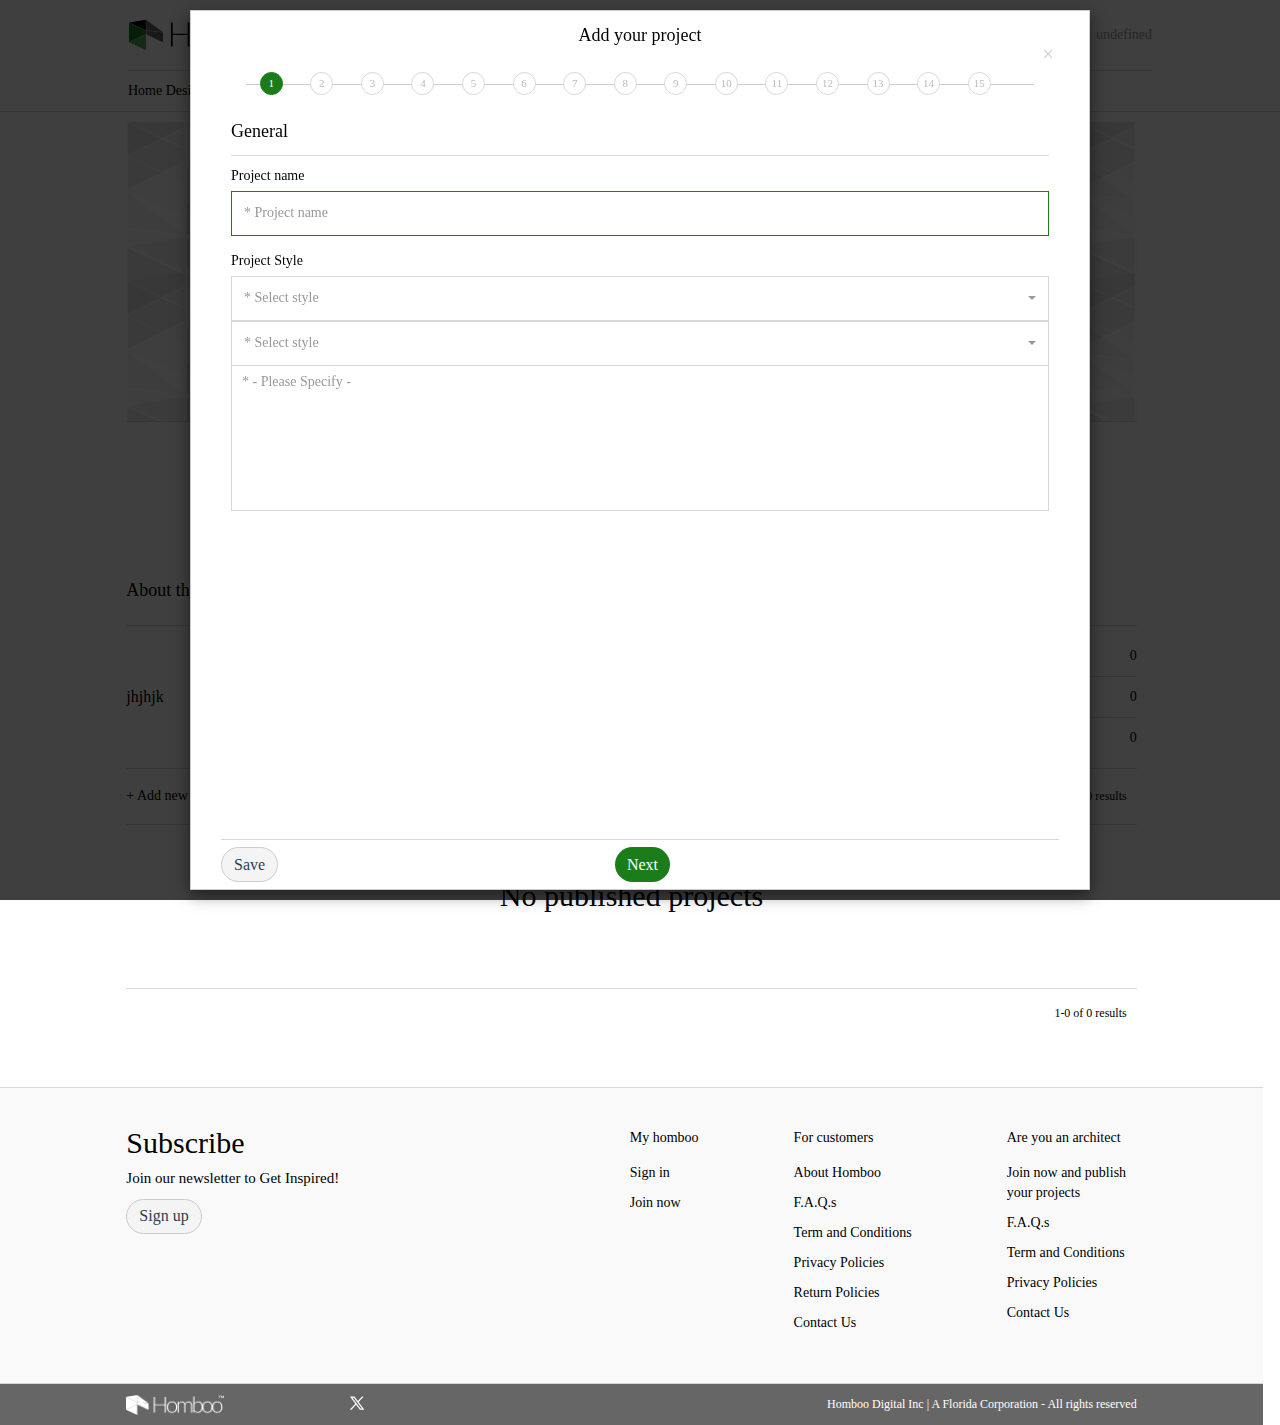
==== index.html @ 2e528943 "first commit" ====
<!DOCTYPE html>
<html dir="ltr" lang="en-US" class="yui3-js-enabled"><head>
<meta http-equiv="content-type" content="text/html; charset=UTF-8">
    <meta charset="UTF-8">
    <meta http-equiv="X-UA-Compatible" content="IE=edge">
    <title>Profile</title>
	<meta content="initial-scale=1.0, width=device-width" name="viewport">
	<link rel="icon" type="image/x-icon" href="https://dev.homboo.com/homboo-theme/images/icons/favicon.ico">

	<!-- CSS Sheets -->
	<link rel="stylesheet" href="./homboo.css">
	<!-- JavaScript Sheets -->
	<script type="text/javascript" src="./homboo.js"></script>
	<script type="text/javascript" src="./modalResize.js"></script>
	
 </head>

<body class="controls-visible firefox yui3-skin-sam guest-site signed-in public-page site modal-open" style="padding-right: 17px;">







































































	

	<div class="portlet-boundary portlet-boundary_HeaderPortlet_WAR_HombooPortlets_  portlet-static portlet-static-end decorate  " id="p_p_id_HeaderPortlet_WAR_HombooPortlets_">
		<span id="p_HeaderPortlet_WAR_HombooPortlets"></span>




	

	
		
			


































	
	
	
		
<section class="portlet" id="portlet_HeaderPortlet_WAR_HombooPortlets">


	<div class="portlet-content">

		
			<div class=" portlet-content-container">
				


	<div class="portlet-body">



	
		
			
			
				
					







































	

	








	

				

				
					
					
						


	

		<div id="_HeaderPortlet_WAR_HombooPortlets_" class="liferay-faces-bridge-body">
	
	<script>
	   function completeAjaxHeader(data) {
		    var status = data.status; // Can be "begin", "complete" or "success".
		    //var source = data.source.id; // The parent HTML DOM element.
		    switch (status) {
		        case "begin": // Before the ajax request is sent.
		        	break;
		        case "complete": // After the ajax response is arrived.
		            break;
		        case "success": // After update of HTML DOM based on ajax response.
					if (data.source.id.includes('notifUpdateHeader')){
		        		$('#notifications').modal('hide');
		        	}
		            break;
		    }
		}
 
	</script> 	
	
		<!-- MODAL NOTIFICATIONS -->
		<div id="notifications" class="modal notifications fade" role="dialog"><div id="_HeaderPortlet_WAR_HombooPortlets_:notificationsUser" class="modal-dialog">
		    <!-- Modal content-->
		    <div class="modal-content">
		      <div class="modal-header">
		        <div class="modal-title">Notifications</div>
		      </div>
		      <div class="modal-body">
		        <div class="panel-notifications">
		          <div class="notifications-body">
				      		<ul>
					      		<li>No notifications have been found</li>		      		
				      		</ul>
		          </div>
		        </div>
		      </div>
		      <div class="modal-footer">
		      		<button type="button" class="btn btn-homboo-secondary" data-dismiss="modal">Close</button>		        
		      </div>		      
		    </div></div>
		</div>
<form data-senna-off="true" id="_HeaderPortlet_WAR_HombooPortlets_:headerForm" name="_HeaderPortlet_WAR_HombooPortlets_:headerForm" method="post" action="https://dev.homboo.com/myhomboo/profile?p_auth=C0QcR7Is&amp;p_p_id=HeaderPortlet_WAR_HombooPortlets&amp;p_p_lifecycle=1&amp;p_p_state=normal&amp;p_p_mode=view&amp;p_p_col_id=&amp;p_p_col_count=0&amp;_HeaderPortlet_WAR_HombooPortlets__facesViewIdRender=%2FWEB-INF%2Fviews%2Fheader%2Fview.xhtml" enctype="application/x-www-form-urlencoded">
<input type="hidden" name="_HeaderPortlet_WAR_HombooPortlets_:headerForm" value="_HeaderPortlet_WAR_HombooPortlets_:headerForm">
<input type="hidden" name="javax.faces.encodedURL" value="https://dev.homboo.com/myhomboo/profile?p_p_id=HeaderPortlet_WAR_HombooPortlets&amp;p_p_lifecycle=2&amp;p_p_state=normal&amp;p_p_mode=view&amp;p_p_cacheability=cacheLevelPage&amp;p_p_col_id=&amp;p_p_col_count=0&amp;_HeaderPortlet_WAR_HombooPortlets__jsfBridgeAjax=true&amp;_HeaderPortlet_WAR_HombooPortlets__facesViewIdResource=%2FWEB-INF%2Fviews%2Fheader%2Fview.xhtml">

			<header>
			  <div class="header-homboo wrapper">
				<div class="logo">
			      <div class="img-logo"><a href="https://dev.homboo.com/"><img src="./logo.svg" class="img-responsive" alt="Homboo"></a></div> 
			      <div class="text barra">|</div>
			      <div class="text text-for-logo text-h2-header"><h2>Inspiring House Designs</h2></div>			      
			    </div>
			
			    <div class="homboo-toggle">
			      <div>
			        <span></span>
			        <span></span>
			        <span></span>
			        <span></span>
			      </div>
			    </div>
			
			    <div class="user user-responsive">
			      <div class="user-option">
			      	<div class="dropdown dropdown-sigin">
					          <a class="link-homboo-header dropdown-toggle link-multi" data-toggle="dropdown">
					            <div>Hi, SD   <span class="caret"></span></div> 
					            <div class="user-avatar">
					        			<span class="fa fa-user"></span>						            
					            </div>
					          </a>	
						    <ul class="dropdown-menu">
						      <div class="arrow-top-content"><div class="arrow-top-border arrow-left"><div class="arrow-top"></div></div></div>						      
						      <li><a href="https://dev.homboo.com/myhomboo/profile">My profile</a></li>
						      <li class="divider"></li><a data-senna-off="true" id="_HeaderPortlet_WAR_HombooPortlets_:headerForm:logout" href="#" onclick="mojarra.ab(this,event,'action','@this','_HeaderPortlet_WAR_HombooPortlets_:headerForm');return false" class="btn btn-homboo-secondary">Sign out</a>
						    </ul>
				  	</div>
			      </div><div id="_HeaderPortlet_WAR_HombooPortlets_:headerForm:notifUser" class="user-option" onclick="$('#notifications').modal();">
							<div class="options-circle toggle-notifications"><span class="fa fa-bell"></span></div></div>
			      <div class="user-option">
				        <a href="https://dev.homboo.com/shoppingcart" class="link-homboo-header link-multi">
				          <div>Cart<span id="_HeaderPortlet_WAR_HombooPortlets_:headerForm:cartItems" class="cart-cant">0</span></div>
				          <div class="user-avatar"><span class="fa fa-shopping-cart"></span></div> 
				        </a><input id="_HeaderPortlet_WAR_HombooPortlets_:headerForm:cartUpdateHeader" type="submit" name="_HeaderPortlet_WAR_HombooPortlets_:headerForm:cartUpdateHeader" value="" style="display: none;" onclick="mojarra.ab(this,event,'action','@this','_HeaderPortlet_WAR_HombooPortlets_:headerForm:cartItems',{'onevent':completeAjax});return false">			      
			      </div> 
			    </div>   
			  </div>
			  <div class="header-menu wrapper" style="display:none">
			    <div class="header-menu-options">
			    	<div class="option-header-left">
				      <div class="option-header">
				         <div class="dropdown hb-menu-homboo dropdown-homboo dropdown-homboo-header">            
				            <li class="HB-list-menu">
				              <a data-toggle="dropdown" aria-haspopup="true" aria-expanded="true" class="active HB-click-mobile">Home Designs</a>
				              <a class="HB-click-desptok">Home Designs</a>
				              <ul class="dropdown-menu">
				                <div class="arrow-top-content"><div class="arrow-top-border arrow-left"><div class="arrow-top"></div></div></div>
				                <div class="dropdown-menu-multi">
				                  <div class="dropdown-menu-unique menu" style="">
				                    <li class="styles"><a href="https://dev.homboo.com/home-styles" class="option">Styles</a></li>
				                    <li class="best-sellers"><a href="https://dev.homboo.com/home-designs/best-selling" class="option">Best Selling Home Designs</a></li>
				                    <li class="project-of-the-month"><a href="https://dev.homboo.com/home-designs/floor-plans-of-the-month" class="option">Floor Plans of the month</a></li>
				                    <li class="latest"><a href="https://dev.homboo.com/home-designs/latest" class="option">Latest Home Designs</a></li>
				                    <li class="allhomedesign"><a href="https://dev.homboo.com/home-designs" class="option">All Home Designs</a></li>
				                  </div>
				                  <div class="dropdown-menu-unique styles" style="display: none;">
					                		<li><a href="https://dev.homboo.com/home-designs/-/style/contemporary">Contemporary</a></li>
					                		<li><a href="https://dev.homboo.com/home-designs/-/style/industrial">Industrial</a></li>
					                		<li><a href="https://dev.homboo.com/home-designs/-/style/minimalist">Minimalist</a></li>
					                		<li><a href="https://dev.homboo.com/home-designs/-/style/modern">Modern</a></li>
					                		<li><a href="https://dev.homboo.com/home-designs/-/style/modern-traditional">Modern Traditional</a></li>
					                		<li><a href="https://dev.homboo.com/home-designs/-/style/modern-farm-house">Modern Farm House</a></li>
					                		<li><a href="https://dev.homboo.com/home-designs/-/style/modern-house-glass">Modern House Glass</a></li>
					                		<li><a href="https://dev.homboo.com/home-designs/-/style/modern-ranch">Modern Ranch</a></li>				                  
					              </div>
				                </div>
				              </ul>
				            </li>              
				          </div>				      
				      </div>
				      <div class="option-header">
				        <a href="https://dev.homboo.com/articles" class="">Tips &amp; Articles</a>
				      </div>
				    </div>
			    </div>
			  </div>
			</header><input type="hidden" name="javax.faces.ViewState" id="_HeaderPortlet_WAR_HombooPortlets_:javax.faces.ViewState:0" value="-1678634788635010625:-1310141834861150080" autocomplete="off">
</form></div>

	
	

					
				
			
		
	
	



	</div>

			</div>
		
	</div>
</section>
	

		
		
	







	</div>




































	
	

		


















	
	
	
		<style type="text/css">
			.master-layout-fragment .portlet-header {
				display: none;
			}
		</style>

		

		<div class="columns-1" id="main-content" role="main">
	<div class="portlet-layout row">
		<div class="col-md-12 portlet-column portlet-column-only" id="column-1">
			<div class="portlet-dropzone portlet-column-content portlet-column-content-only" id="layout-column_column-1">



































	

	<div class="portlet-boundary portlet-boundary_ProfilePortlet_WAR_HombooPortlets_  portlet-static portlet-static-end decorate  " id="p_p_id_ProfilePortlet_WAR_HombooPortlets_">
		<span id="p_ProfilePortlet_WAR_HombooPortlets"></span>




	

	
		
			


































	
	
	
		
<section class="portlet" id="portlet_ProfilePortlet_WAR_HombooPortlets">


	<div class="portlet-content">

		
			<div class=" portlet-content-container">
				


	<div class="portlet-body">



	
		
			
			
				
					







































	

	








	

				

				
					
					
						


	

		<div id="_ProfilePortlet_WAR_HombooPortlets_" class="liferay-faces-bridge-body">

	<script>
	   function completeAjax(data) {
		    var status = data.status; // Can be "begin", "complete" or "success".
		    //var source = data.source.id; // The parent HTML DOM element.
		    switch (status) {
		        case "begin": // Before the ajax request is sent.
		        	if (data.source.id.includes('saveProduct') || data.source.id.includes('submitProduct')){
		        		PF('buiProduct').show();	
		        	}else if (data.source.id.includes('deleteGallery')){
		        		PF('buiUploadGallery').show();
		        	}else if (data.source.id.includes('deleteSchematicMts')){
		        		let arr = data.source.id.split('_');
		        		PF('buiUploadShematicMts_' + arr[5]).show();
		        	}else if (data.source.id.includes('deleteSchematicFt')){
		        		let arr = data.source.id.split('_');
		        		PF('buiUploadShematicFt_' + arr[5]).show();
		        	}else if (data.source.id.includes('deleteDocPdfMts')){
		        		PF('buiUploadDocPdfMts').show();
		        	}else if (data.source.id.includes('deleteDocPdfFt')){
		        		PF('buiUploadDocPdfFt').show();
		        	}else if (data.source.id.includes('deleteDocCadMts')){
		        		PF('buiUploadDocCadMts').show();
		        	}else if (data.source.id.includes('deleteDocCadFt')){
		        		PF('buiUploadDocCadFt').show();
		        	}else if (data.source.id.includes('addProductCart')){
		        		$("#blockPageModal").modal("show");
		        	}else if (data.source.id.includes('addFTLCart')){
		        		$("#blockPageModal").modal("show");
		        	}	        	
		        	break;
		        case "complete": // After the ajax response is arrived.
		            break;
		        case "success": // After update of HTML DOM based on ajax response.
		        	if (data.source.id.includes('savedCrop')){
		        		$('#editPhotoProfile').modal('hide');
		        	}else if (data.source.id.includes('welcome')){
		        		$('#editProfile').modal();
		        	}else if (data.source.id.includes('sendProfile')){
		        		$('#editProfile').modal('hide');
		        	}else if (data.source.id.includes('approved')){
		        		$('#approvedProfile').modal('hide');
		        	}else if (data.source.id.includes('openAddProduct')){
		        		$('#termArchitect').modal('hide');
		        		$('#uploadProduct').modal();
		        	}else if (data.source.id.includes('editProduct')){
		        		$('#uploadProduct').modal();
		        	}else if (data.source.id.includes('saveProduct')){
		        		PF('buiProduct').hide();
		        	}else if (data.source.id.includes('submitProduct')){
		        		PF('buiProduct').hide();        		
		        	    if($('[id$=globalValidationFailed]').length === 0){
		        	    	$('#uploadProduct').modal('hide');
		        	    }		        		
		        	}else if (data.source.id.includes('markProductFTL')){
		        		$('#seeHowFitsLands').modal('show');
		        	}else if (data.source.id.includes('markProductHPT')){
		        		$('#seeHowHouseTailors').modal('show');
		        	}else if (data.source.id.includes('markProduct')){
		        		$('#deleteProduct').modal('show');
		        	}else if (data.source.id.includes('removeProduct')){
		        		$('#deleteProduct').modal('hide');
		        	}else if (data.source.id.includes('removeProductSaved')){
		        		$('#deleteProduct').modal('hide');
		        	}else if (data.source.id.includes('deleteGallery')){
		        		PF('buiUploadGallery').hide();
		        	}else if (data.source.id.includes('deleteSchematicMts')){
		        		let arr = data.source.id.split('_');
		        		PF('buiUploadShematicMts_' + arr[5]).hide();
		        	}else if (data.source.id.includes('deleteSchematicFt')){
		        		let arr = data.source.id.split('_');
		        		PF('buiUploadShematicFt_' + arr[5]).hide();
		        	}else if (data.source.id.includes('deleteDocPdfMts')){
		        		PF('buiUploadDocPdfMts').hide();
		        	}else if (data.source.id.includes('deleteDocPdfFt')){
		        		PF('buiUploadDocPdfFt').hide();
		        	}else if (data.source.id.includes('deleteDocCadMts')){
		        		PF('buiUploadDocCadMts').hide();
		        	}else if (data.source.id.includes('deleteDocCadFt')){
		        		PF('buiUploadDocCadFt').hide();
		        	}else if (data.source.id.includes('addProductCart')){
		        	    if($('[id$=globalValidationFailed]').length === 0){
		        	    	$('[id$=cartUpdateHeader]').click();
		        	    }else{
		        	    	$("#blockPageModal").modal("hide");
		        	    	$('#modalError').modal();
		        	    }		        		
		        	}else if (data.source.id.includes('addFTLCart')){
		        	    if($('[id$=globalValidationFailed]').length === 0){
		        	    	$('[id$=cartUpdateHeader]').click();
		        	    }else{
		        	    	$("#blockPageModal").modal("hide");
		        	    	$('#modalError').modal();
		        	    }		        		
		        	}else if (data.source.id.includes('cartUpdateHeader')){
		        		$("#blockPageModal").modal("hide");
		        		$('#modalInfoSC').modal();
		        	}
		            break;
		    }
		}
	</script> 	

<!-- MODAL EDIT PHOTO PROFILE -->
<div id="editPhotoProfile" class="modal editPhotoProfile fade" role="dialog">
<form data-senna-off="true" id="_ProfilePortlet_WAR_HombooPortlets_:avatarProfileForm" name="_ProfilePortlet_WAR_HombooPortlets_:avatarProfileForm" method="post" action="https://dev.homboo.com/myhomboo/profile?p_auth=C0QcR7Is&amp;p_p_id=ProfilePortlet_WAR_HombooPortlets&amp;p_p_lifecycle=1&amp;p_p_state=normal&amp;p_p_mode=view&amp;p_p_col_id=column-1&amp;p_p_col_count=1&amp;_ProfilePortlet_WAR_HombooPortlets__facesViewIdRender=%2FWEB-INF%2Fviews%2Fprofile%2Fview.xhtml" enctype="multipart/form-data">
<input type="hidden" name="_ProfilePortlet_WAR_HombooPortlets_:avatarProfileForm" value="_ProfilePortlet_WAR_HombooPortlets_:avatarProfileForm">
<input type="hidden" name="javax.faces.encodedURL" value="https://dev.homboo.com/myhomboo/profile?p_p_id=ProfilePortlet_WAR_HombooPortlets&amp;p_p_lifecycle=2&amp;p_p_state=normal&amp;p_p_mode=view&amp;p_p_cacheability=cacheLevelPage&amp;p_p_col_id=column-1&amp;p_p_col_count=1&amp;_ProfilePortlet_WAR_HombooPortlets__jsfBridgeAjax=true&amp;_ProfilePortlet_WAR_HombooPortlets__facesViewIdResource=%2FWEB-INF%2Fviews%2Fprofile%2Fview.xhtml">

  <div class="modal-dialog">  
    <!-- Modal content-->
    <div class="modal-content">
      <div class="modal-header">
        <div class="modal-title">Profile photo</div><div id="_ProfilePortlet_WAR_HombooPortlets_:avatarProfileForm:divInformationAvatar"><label id="_ProfilePortlet_WAR_HombooPortlets_:avatarProfileForm:msgBlockAvatar" style="color: red;"></label></div>        
        <button type="button" id="closeCrop" class="close" data-dismiss="modal">×</button>
      </div>
	  <script>
		$(document).ready(function() {
			imageCrop(".panel-crop-avatar", "", "#cropImgButton", $('[id$=dataImgCrop]').attr('id'),{type: "circle"});
			$('.editPhotoProfile').on('shown.bs.modal', function(){
				$('.panel-crop-avatar').croppie('bind', {
			    	url: $('[id$=dataImgAvatar]').val()
				});
			});				
		});				
	  </script> 
	  <div class="modal-body">
	  	<div class="panel-crop-avatar croppie-container"><div class="cr-boundary" aria-dropeffect="none" style="width: 100%; height: 400px;"><canvas class="cr-image" alt="preview" aria-grabbed="false"></canvas><div class="cr-viewport cr-vp-circle" style="width: 300px; height: 300px;" tabindex="0"></div><div class="cr-overlay"></div></div><div class="cr-slider-wrap"><div class="cr-slider-title-value"><div class="cr-slider-title">Zoom</div><div class="cr-slider-value">0</div></div><input class="rangeSlider" type="range" step="0.0001" aria-label="zoom" value="1"></div></div>
	  </div><span id="_ProfilePortlet_WAR_HombooPortlets_:avatarProfileForm:divCroppLoad"><input id="_ProfilePortlet_WAR_HombooPortlets_:avatarProfileForm:dataImgCrop" type="hidden" name="_ProfilePortlet_WAR_HombooPortlets_:avatarProfileForm:dataImgCrop"><input id="_ProfilePortlet_WAR_HombooPortlets_:avatarProfileForm:dataImgAvatar" type="hidden" name="_ProfilePortlet_WAR_HombooPortlets_:avatarProfileForm:dataImgAvatar"></span>	      
      <div class="modal-footer"><input id="_ProfilePortlet_WAR_HombooPortlets_:avatarProfileForm:uploadAvatar" type="file" name="_ProfilePortlet_WAR_HombooPortlets_:avatarProfileForm:uploadAvatar" style="display: none" onchange="jsf.util.chain(this,event,'return validateUploadImages($(\'[id$=uploadAvatar]\'), $(\'[id$=msgBlockAvatar]\'), event)','mojarra.ab(this,event,\'valueChange\',0,\'_ProfilePortlet_WAR_HombooPortlets_:avatarProfileForm:divCroppLoad _ProfilePortlet_WAR_HombooPortlets_:avatarProfileForm:divApplyCropp _ProfilePortlet_WAR_HombooPortlets_:avatarProfileForm:divInformationAvatar\')')" accept="image/*">
        <button class="btn btn-homboo" id="cropImgButton" type="button" style="display: none"></button><input id="_ProfilePortlet_WAR_HombooPortlets_:avatarProfileForm:savedCrop" type="submit" name="_ProfilePortlet_WAR_HombooPortlets_:avatarProfileForm:savedCrop" value="Save crop" style="display: none" onclick="mojarra.ab(this,event,'action','@this _ProfilePortlet_WAR_HombooPortlets_:avatarProfileForm:dataImgCrop','profileForm _ProfilePortlet_WAR_HombooPortlets_:avatarProfileForm:divInformationAvatar uploadProfileForm',{'onevent':completeAjax});return false">        
        <button class="btn btn-homboo-secondary changeAvatar" type="button" onclick="$('[id$=uploadAvatar]').click();">Change Photo</button><span id="_ProfilePortlet_WAR_HombooPortlets_:avatarProfileForm:divApplyCropp"></span>
      </div>      
    </div>
  </div><input type="hidden" name="javax.faces.ViewState" id="_ProfilePortlet_WAR_HombooPortlets_:javax.faces.ViewState:0" value="-3274424439568881758:6083295025430323926" autocomplete="off">
</form>
</div>


<!-- MODAL EDIT PROFILE -->
<div id="editProfile" class="modal editProfile fade" role="dialog">
  <div class="modal-dialog">  
    <!-- Modal content-->
    <div class="modal-content">      
      <div class="modal-header">
        <div class="modal-title">Edit your profile</div>        
        <button type="button" class="close" data-dismiss="modal">×</button>
      </div>
      <div class="modal-body">
<form data-senna-off="true" id="_ProfilePortlet_WAR_HombooPortlets_:uploadProfileForm" name="_ProfilePortlet_WAR_HombooPortlets_:uploadProfileForm" method="post" action="https://dev.homboo.com/myhomboo/profile?p_auth=C0QcR7Is&amp;p_p_id=ProfilePortlet_WAR_HombooPortlets&amp;p_p_lifecycle=1&amp;p_p_state=normal&amp;p_p_mode=view&amp;p_p_col_id=column-1&amp;p_p_col_count=1&amp;_ProfilePortlet_WAR_HombooPortlets__facesViewIdRender=%2FWEB-INF%2Fviews%2Fprofile%2Fview.xhtml" enctype="multipart/form-data">
<input type="hidden" name="_ProfilePortlet_WAR_HombooPortlets_:uploadProfileForm" value="_ProfilePortlet_WAR_HombooPortlets_:uploadProfileForm">
<input type="hidden" name="javax.faces.encodedURL" value="https://dev.homboo.com/myhomboo/profile?p_p_id=ProfilePortlet_WAR_HombooPortlets&amp;p_p_lifecycle=2&amp;p_p_state=normal&amp;p_p_mode=view&amp;p_p_cacheability=cacheLevelPage&amp;p_p_col_id=column-1&amp;p_p_col_count=1&amp;_ProfilePortlet_WAR_HombooPortlets__jsfBridgeAjax=true&amp;_ProfilePortlet_WAR_HombooPortlets__facesViewIdResource=%2FWEB-INF%2Fviews%2Fprofile%2Fview.xhtml">
<div id="_ProfilePortlet_WAR_HombooPortlets_:uploadProfileForm:divInformationProfile"><label id="_ProfilePortlet_WAR_HombooPortlets_:uploadProfileForm:msgBlock" style="color: red;"></label></div><input id="_ProfilePortlet_WAR_HombooPortlets_:uploadProfileForm:uploadProfile" type="file" name="_ProfilePortlet_WAR_HombooPortlets_:uploadProfileForm:uploadProfile" class="" style="display: none" onchange="jsf.util.chain(this,event,'return validateUploadImages($(\'[id$=uploadProfile]\'), $(\'[id$=msgBlock]\'), event)','mojarra.ab(this,event,\'valueChange\',\'@this\',\'_ProfilePortlet_WAR_HombooPortlets_:uploadProfileForm profileForm:divBannerProfileAll\')')" accept="image/*"> 
        <div class="profile-photo img-homboo-sm img-homboo" id="profile-photo">
		  <img src="./defaultProfile.png" alt="Homboo Profile">        
          <div class="float-options">
            <div class="options-circle options-circle-no-hover" onclick="$('[id$=uploadProfile]').click();" data-toggle="tooltip" data-placement="top" data-container="#profile-photo" title="" data-original-title="Choose Background">
              <span class="fa fa-pencil"></span>
            </div>
          </div>
          <div class="edit-profile-photo profile-details-thumbnail">
	    	  	<div class="avatar img-homboo-default"><span class="fa fa-user"></span></div><a data-senna-off="true" id="_ProfilePortlet_WAR_HombooPortlets_:uploadProfileForm:j_idt37" href="#" onclick="mojarra.ab(this,event,'action','@this','avatarProfileForm:divCroppLoad');return false" data-target="#editPhotoProfile" data-toggle="modal">
	            <div class="float-options" style="justify-content:flex-end;">
	              <div class="options-circle options-circle-no-hover edit-avatar" data-toggle="tooltip" data-placement="top" data-container="#profile-photo" title="" data-original-title="Choose Photo">
	              	<div>
	                	<span class="fa fa-pencil"></span>
	                </div>              
	              </div>
	            </div></a>            
          </div>
        </div><input type="hidden" name="javax.faces.ViewState" id="_ProfilePortlet_WAR_HombooPortlets_:javax.faces.ViewState:1" value="-3274424439568881758:6083295025430323926" autocomplete="off">
</form>      
        <div class="profile-information">
        	<div>        	
			  <!-- Nav tabs -->
			  <ul id="tab-profile" class="nav nav-tabs" role="tablist">
			    <li role="presentation" class="active"><a href="#general" aria-controls="general" role="tab" data-toggle="tab">General</a></li>
			    	<li role="presentation"><a href="#address" aria-controls="address" role="tab" data-toggle="tab">Address</a></li>			    
			    <li role="presentation"><a href="#changePassword" aria-controls="changePassword" role="tab" data-toggle="tab">Password</a></li>
			  </ul>
			  <!-- Tab panes -->
			  <div id="tab-profile-content" class="tab-content">
<form data-senna-off="true" id="_ProfilePortlet_WAR_HombooPortlets_:dataProfileForm" name="_ProfilePortlet_WAR_HombooPortlets_:dataProfileForm" method="post" action="https://dev.homboo.com/myhomboo/profile?p_auth=C0QcR7Is&amp;p_p_id=ProfilePortlet_WAR_HombooPortlets&amp;p_p_lifecycle=1&amp;p_p_state=normal&amp;p_p_mode=view&amp;p_p_col_id=column-1&amp;p_p_col_count=1&amp;_ProfilePortlet_WAR_HombooPortlets__facesViewIdRender=%2FWEB-INF%2Fviews%2Fprofile%2Fview.xhtml" enctype="application/x-www-form-urlencoded">
<input type="hidden" name="_ProfilePortlet_WAR_HombooPortlets_:dataProfileForm" value="_ProfilePortlet_WAR_HombooPortlets_:dataProfileForm">
<input type="hidden" name="javax.faces.encodedURL" value="https://dev.homboo.com/myhomboo/profile?p_p_id=ProfilePortlet_WAR_HombooPortlets&amp;p_p_lifecycle=2&amp;p_p_state=normal&amp;p_p_mode=view&amp;p_p_cacheability=cacheLevelPage&amp;p_p_col_id=column-1&amp;p_p_col_count=1&amp;_ProfilePortlet_WAR_HombooPortlets__jsfBridgeAjax=true&amp;_ProfilePortlet_WAR_HombooPortlets__facesViewIdResource=%2FWEB-INF%2Fviews%2Fprofile%2Fview.xhtml">

			  		<div role="tabpanel" class="tab-pane fade in active" id="general" style=""><div id="_ProfilePortlet_WAR_HombooPortlets_:dataProfileForm:divProfilePersonal">
			          	<div class="title-section">Architect Information</div>			          
			          <div class="input-multi">
				          <div class="form-group input"><label for="_ProfilePortlet_WAR_HombooPortlets_:dataProfileForm:firtsName">Company Name</label><input id="_ProfilePortlet_WAR_HombooPortlets_:dataProfileForm:firtsName" type="text" name="_ProfilePortlet_WAR_HombooPortlets_:dataProfileForm:firtsName" value="SD" class="form-control" title="Name" placeholder="* Name" autofocus="true" required="required">
				          </div>
			          </div>
			           <div class="input-multi">
				          <div class="form-group input"><label for="_ProfilePortlet_WAR_HombooPortlets_:dataProfileForm:expertice">Company description</label><textarea id="_ProfilePortlet_WAR_HombooPortlets_:dataProfileForm:expertice" name="_ProfilePortlet_WAR_HombooPortlets_:dataProfileForm:expertice" class="form-control" title="Company description" placeholder="* Company description" required="required">jhjhjk</textarea>							 					
				          </div>				
				       </div></div>				  
			  		</div>
				  		<div role="tabpanel" class="tab-pane" id="address" style="display: none;"><div id="_ProfilePortlet_WAR_HombooPortlets_:dataProfileForm:divProfileAddress">
					          	  	<div class="title-section">Address Information</div>
									<div class="input-multi">
										<div class="form-group input"><label for="_ProfilePortlet_WAR_HombooPortlets_:dataProfileForm:firtsNameAddr">First Name</label><input id="_ProfilePortlet_WAR_HombooPortlets_:dataProfileForm:firtsNameAddr" type="text" name="_ProfilePortlet_WAR_HombooPortlets_:dataProfileForm:firtsNameAddr" value="Carlos" class="form-control" title="Name" placeholder="* Name" required="required">							
										</div>
										<div class="form-group input"><label for="_ProfilePortlet_WAR_HombooPortlets_:dataProfileForm:lastNameAddr">Last name</label><input id="_ProfilePortlet_WAR_HombooPortlets_:dataProfileForm:lastNameAddr" type="text" name="_ProfilePortlet_WAR_HombooPortlets_:dataProfileForm:lastNameAddr" value="Morales" class="form-control" title="Last name" placeholder="Last name">							
										</div>
									</div>
									<div class="input-multi">
										<div class="form-group input"><label for="_ProfilePortlet_WAR_HombooPortlets_:dataProfileForm:streetAddr">Address Line 1</label><input id="_ProfilePortlet_WAR_HombooPortlets_:dataProfileForm:streetAddr" type="text" name="_ProfilePortlet_WAR_HombooPortlets_:dataProfileForm:streetAddr" value="122" class="form-control" title="Address Line 1" placeholder="* Street Name, Building #" required="required">							
										</div>
										<div class="form-group input"><label for="_ProfilePortlet_WAR_HombooPortlets_:dataProfileForm:streetAddr2">Address Line 2</label><input id="_ProfilePortlet_WAR_HombooPortlets_:dataProfileForm:streetAddr2" type="text" name="_ProfilePortlet_WAR_HombooPortlets_:dataProfileForm:streetAddr2" value="2131" class="form-control" title="Address Line 2" placeholder="Apartment/Unit #">							
										</div>
									</div><span id="_ProfilePortlet_WAR_HombooPortlets_:dataProfileForm:countryState">
									<div class="input-multi">										
											<div class="form-group input"><label for="_ProfilePortlet_WAR_HombooPortlets_:dataProfileForm:countryAddr">Country</label><div class="btn-group bootstrap-select form-control stateSelect stateSelectCountry dropdownHB"><button type="button" class="btn dropdown-toggle btn-default" data-toggle="dropdown" role="button" data-id="_ProfilePortlet_WAR_HombooPortlets_:dataProfileForm:countryAddr" title="Venezuela, Bolivarian Republic of"><span class="filter-option pull-left">Venezuela, Bolivarian Republic of</span>&nbsp;<span class="bs-caret"><span class="caret"></span></span></button><div class="dropdown-menu open" role="combobox"><ul class="dropdown-menu inner" role="listbox" aria-expanded="false"><li data-original-index="1"><a tabindex="0" class="" data-tokens="null" role="option" aria-disabled="false" aria-selected="false"><span class="text">Afghanistan</span><span class="glyphicon glyphicon-ok check-mark"></span></a></li><li data-original-index="2"><a tabindex="0" class="" data-tokens="null" role="option" aria-disabled="false" aria-selected="false"><span class="text">Åland Islands</span><span class="glyphicon glyphicon-ok check-mark"></span></a></li><li data-original-index="3"><a tabindex="0" class="" data-tokens="null" role="option" aria-disabled="false" aria-selected="false"><span class="text">Albania</span><span class="glyphicon glyphicon-ok check-mark"></span></a></li><li data-original-index="4"><a tabindex="0" class="" data-tokens="null" role="option" aria-disabled="false" aria-selected="false"><span class="text">Algeria</span><span class="glyphicon glyphicon-ok check-mark"></span></a></li><li data-original-index="5"><a tabindex="0" class="" data-tokens="null" role="option" aria-disabled="false" aria-selected="false"><span class="text">Andorra</span><span class="glyphicon glyphicon-ok check-mark"></span></a></li><li data-original-index="6"><a tabindex="0" class="" data-tokens="null" role="option" aria-disabled="false" aria-selected="false"><span class="text">Angola</span><span class="glyphicon glyphicon-ok check-mark"></span></a></li><li data-original-index="7"><a tabindex="0" class="" data-tokens="null" role="option" aria-disabled="false" aria-selected="false"><span class="text">Anguilla</span><span class="glyphicon glyphicon-ok check-mark"></span></a></li><li data-original-index="8"><a tabindex="0" class="" data-tokens="null" role="option" aria-disabled="false" aria-selected="false"><span class="text">Antarctica</span><span class="glyphicon glyphicon-ok check-mark"></span></a></li><li data-original-index="9"><a tabindex="0" class="" data-tokens="null" role="option" aria-disabled="false" aria-selected="false"><span class="text">Antigua and Barbuda</span><span class="glyphicon glyphicon-ok check-mark"></span></a></li><li data-original-index="10"><a tabindex="0" class="" data-tokens="null" role="option" aria-disabled="false" aria-selected="false"><span class="text">Argentina</span><span class="glyphicon glyphicon-ok check-mark"></span></a></li><li data-original-index="11"><a tabindex="0" class="" data-tokens="null" role="option" aria-disabled="false" aria-selected="false"><span class="text">Armenia</span><span class="glyphicon glyphicon-ok check-mark"></span></a></li><li data-original-index="12"><a tabindex="0" class="" data-tokens="null" role="option" aria-disabled="false" aria-selected="false"><span class="text">Aruba</span><span class="glyphicon glyphicon-ok check-mark"></span></a></li><li data-original-index="13"><a tabindex="0" class="" data-tokens="null" role="option" aria-disabled="false" aria-selected="false"><span class="text">Australia</span><span class="glyphicon glyphicon-ok check-mark"></span></a></li><li data-original-index="14"><a tabindex="0" class="" data-tokens="null" role="option" aria-disabled="false" aria-selected="false"><span class="text">Austria</span><span class="glyphicon glyphicon-ok check-mark"></span></a></li><li data-original-index="15"><a tabindex="0" class="" data-tokens="null" role="option" aria-disabled="false" aria-selected="false"><span class="text">Azerbaijan</span><span class="glyphicon glyphicon-ok check-mark"></span></a></li><li data-original-index="16"><a tabindex="0" class="" data-tokens="null" role="option" aria-disabled="false" aria-selected="false"><span class="text">Bahamas</span><span class="glyphicon glyphicon-ok check-mark"></span></a></li><li data-original-index="17"><a tabindex="0" class="" data-tokens="null" role="option" aria-disabled="false" aria-selected="false"><span class="text">Bahrain</span><span class="glyphicon glyphicon-ok check-mark"></span></a></li><li data-original-index="18"><a tabindex="0" class="" data-tokens="null" role="option" aria-disabled="false" aria-selected="false"><span class="text">Bangladesh</span><span class="glyphicon glyphicon-ok check-mark"></span></a></li><li data-original-index="19"><a tabindex="0" class="" data-tokens="null" role="option" aria-disabled="false" aria-selected="false"><span class="text">Barbados</span><span class="glyphicon glyphicon-ok check-mark"></span></a></li><li data-original-index="20"><a tabindex="0" class="" data-tokens="null" role="option" aria-disabled="false" aria-selected="false"><span class="text">Belarus</span><span class="glyphicon glyphicon-ok check-mark"></span></a></li><li data-original-index="21"><a tabindex="0" class="" data-tokens="null" role="option" aria-disabled="false" aria-selected="false"><span class="text">Belgium</span><span class="glyphicon glyphicon-ok check-mark"></span></a></li><li data-original-index="22"><a tabindex="0" class="" data-tokens="null" role="option" aria-disabled="false" aria-selected="false"><span class="text">Belize</span><span class="glyphicon glyphicon-ok check-mark"></span></a></li><li data-original-index="23"><a tabindex="0" class="" data-tokens="null" role="option" aria-disabled="false" aria-selected="false"><span class="text">Benin</span><span class="glyphicon glyphicon-ok check-mark"></span></a></li><li data-original-index="24"><a tabindex="0" class="" data-tokens="null" role="option" aria-disabled="false" aria-selected="false"><span class="text">Bermuda</span><span class="glyphicon glyphicon-ok check-mark"></span></a></li><li data-original-index="25"><a tabindex="0" class="" data-tokens="null" role="option" aria-disabled="false" aria-selected="false"><span class="text">Bhutan</span><span class="glyphicon glyphicon-ok check-mark"></span></a></li><li data-original-index="26"><a tabindex="0" class="" data-tokens="null" role="option" aria-disabled="false" aria-selected="false"><span class="text">Bolivia, Plurinational State of</span><span class="glyphicon glyphicon-ok check-mark"></span></a></li><li data-original-index="27"><a tabindex="0" class="" data-tokens="null" role="option" aria-disabled="false" aria-selected="false"><span class="text">Bonaire, Sint Eustatius and Saba</span><span class="glyphicon glyphicon-ok check-mark"></span></a></li><li data-original-index="28"><a tabindex="0" class="" data-tokens="null" role="option" aria-disabled="false" aria-selected="false"><span class="text">Bosnia and Herzegovina</span><span class="glyphicon glyphicon-ok check-mark"></span></a></li><li data-original-index="29"><a tabindex="0" class="" data-tokens="null" role="option" aria-disabled="false" aria-selected="false"><span class="text">Botswana</span><span class="glyphicon glyphicon-ok check-mark"></span></a></li><li data-original-index="30"><a tabindex="0" class="" data-tokens="null" role="option" aria-disabled="false" aria-selected="false"><span class="text">Bouvet Island</span><span class="glyphicon glyphicon-ok check-mark"></span></a></li><li data-original-index="31"><a tabindex="0" class="" data-tokens="null" role="option" aria-disabled="false" aria-selected="false"><span class="text">Brazil</span><span class="glyphicon glyphicon-ok check-mark"></span></a></li><li data-original-index="32"><a tabindex="0" class="" data-tokens="null" role="option" aria-disabled="false" aria-selected="false"><span class="text">British Indian Ocean Territory</span><span class="glyphicon glyphicon-ok check-mark"></span></a></li><li data-original-index="33"><a tabindex="0" class="" data-tokens="null" role="option" aria-disabled="false" aria-selected="false"><span class="text">Brunei Darussalam</span><span class="glyphicon glyphicon-ok check-mark"></span></a></li><li data-original-index="34"><a tabindex="0" class="" data-tokens="null" role="option" aria-disabled="false" aria-selected="false"><span class="text">Bulgaria</span><span class="glyphicon glyphicon-ok check-mark"></span></a></li><li data-original-index="35"><a tabindex="0" class="" data-tokens="null" role="option" aria-disabled="false" aria-selected="false"><span class="text">Burkina Faso</span><span class="glyphicon glyphicon-ok check-mark"></span></a></li><li data-original-index="36"><a tabindex="0" class="" data-tokens="null" role="option" aria-disabled="false" aria-selected="false"><span class="text">Burundi</span><span class="glyphicon glyphicon-ok check-mark"></span></a></li><li data-original-index="37"><a tabindex="0" class="" data-tokens="null" role="option" aria-disabled="false" aria-selected="false"><span class="text">Cambodia</span><span class="glyphicon glyphicon-ok check-mark"></span></a></li><li data-original-index="38"><a tabindex="0" class="" data-tokens="null" role="option" aria-disabled="false" aria-selected="false"><span class="text">Cameroon</span><span class="glyphicon glyphicon-ok check-mark"></span></a></li><li data-original-index="39"><a tabindex="0" class="" data-tokens="null" role="option" aria-disabled="false" aria-selected="false"><span class="text">Canada</span><span class="glyphicon glyphicon-ok check-mark"></span></a></li><li data-original-index="40"><a tabindex="0" class="" data-tokens="null" role="option" aria-disabled="false" aria-selected="false"><span class="text">Cape Verde</span><span class="glyphicon glyphicon-ok check-mark"></span></a></li><li data-original-index="41"><a tabindex="0" class="" data-tokens="null" role="option" aria-disabled="false" aria-selected="false"><span class="text">Cayman Islands</span><span class="glyphicon glyphicon-ok check-mark"></span></a></li><li data-original-index="42"><a tabindex="0" class="" data-tokens="null" role="option" aria-disabled="false" aria-selected="false"><span class="text">Central African Republic</span><span class="glyphicon glyphicon-ok check-mark"></span></a></li><li data-original-index="43"><a tabindex="0" class="" data-tokens="null" role="option" aria-disabled="false" aria-selected="false"><span class="text">Chad</span><span class="glyphicon glyphicon-ok check-mark"></span></a></li><li data-original-index="44"><a tabindex="0" class="" data-tokens="null" role="option" aria-disabled="false" aria-selected="false"><span class="text">Chile</span><span class="glyphicon glyphicon-ok check-mark"></span></a></li><li data-original-index="45"><a tabindex="0" class="" data-tokens="null" role="option" aria-disabled="false" aria-selected="false"><span class="text">China</span><span class="glyphicon glyphicon-ok check-mark"></span></a></li><li data-original-index="46"><a tabindex="0" class="" data-tokens="null" role="option" aria-disabled="false" aria-selected="false"><span class="text">Christmas Island</span><span class="glyphicon glyphicon-ok check-mark"></span></a></li><li data-original-index="47"><a tabindex="0" class="" data-tokens="null" role="option" aria-disabled="false" aria-selected="false"><span class="text">Cocos (Keeling) Islands</span><span class="glyphicon glyphicon-ok check-mark"></span></a></li><li data-original-index="48"><a tabindex="0" class="" data-tokens="null" role="option" aria-disabled="false" aria-selected="false"><span class="text">Colombia</span><span class="glyphicon glyphicon-ok check-mark"></span></a></li><li data-original-index="49"><a tabindex="0" class="" data-tokens="null" role="option" aria-disabled="false" aria-selected="false"><span class="text">Comoros</span><span class="glyphicon glyphicon-ok check-mark"></span></a></li><li data-original-index="50"><a tabindex="0" class="" data-tokens="null" role="option" aria-disabled="false" aria-selected="false"><span class="text">Congo</span><span class="glyphicon glyphicon-ok check-mark"></span></a></li><li data-original-index="51"><a tabindex="0" class="" data-tokens="null" role="option" aria-disabled="false" aria-selected="false"><span class="text">Congo, the Democratic Republic of the</span><span class="glyphicon glyphicon-ok check-mark"></span></a></li><li data-original-index="52"><a tabindex="0" class="" data-tokens="null" role="option" aria-disabled="false" aria-selected="false"><span class="text">Cook Islands</span><span class="glyphicon glyphicon-ok check-mark"></span></a></li><li data-original-index="53"><a tabindex="0" class="" data-tokens="null" role="option" aria-disabled="false" aria-selected="false"><span class="text">Costa Rica</span><span class="glyphicon glyphicon-ok check-mark"></span></a></li><li data-original-index="54"><a tabindex="0" class="" data-tokens="null" role="option" aria-disabled="false" aria-selected="false"><span class="text">Côte d Ivoire</span><span class="glyphicon glyphicon-ok check-mark"></span></a></li><li data-original-index="55"><a tabindex="0" class="" data-tokens="null" role="option" aria-disabled="false" aria-selected="false"><span class="text">Croatia</span><span class="glyphicon glyphicon-ok check-mark"></span></a></li><li data-original-index="56"><a tabindex="0" class="" data-tokens="null" role="option" aria-disabled="false" aria-selected="false"><span class="text">Cuba</span><span class="glyphicon glyphicon-ok check-mark"></span></a></li><li data-original-index="57"><a tabindex="0" class="" data-tokens="null" role="option" aria-disabled="false" aria-selected="false"><span class="text">Curaçao</span><span class="glyphicon glyphicon-ok check-mark"></span></a></li><li data-original-index="58"><a tabindex="0" class="" data-tokens="null" role="option" aria-disabled="false" aria-selected="false"><span class="text">Cyprus</span><span class="glyphicon glyphicon-ok check-mark"></span></a></li><li data-original-index="59"><a tabindex="0" class="" data-tokens="null" role="option" aria-disabled="false" aria-selected="false"><span class="text">Czech Republic</span><span class="glyphicon glyphicon-ok check-mark"></span></a></li><li data-original-index="60"><a tabindex="0" class="" data-tokens="null" role="option" aria-disabled="false" aria-selected="false"><span class="text">Denmark</span><span class="glyphicon glyphicon-ok check-mark"></span></a></li><li data-original-index="61"><a tabindex="0" class="" data-tokens="null" role="option" aria-disabled="false" aria-selected="false"><span class="text">Djibouti</span><span class="glyphicon glyphicon-ok check-mark"></span></a></li><li data-original-index="62"><a tabindex="0" class="" data-tokens="null" role="option" aria-disabled="false" aria-selected="false"><span class="text">Dominica</span><span class="glyphicon glyphicon-ok check-mark"></span></a></li><li data-original-index="63"><a tabindex="0" class="" data-tokens="null" role="option" aria-disabled="false" aria-selected="false"><span class="text">Dominican Republic</span><span class="glyphicon glyphicon-ok check-mark"></span></a></li><li data-original-index="64"><a tabindex="0" class="" data-tokens="null" role="option" aria-disabled="false" aria-selected="false"><span class="text">Ecuador</span><span class="glyphicon glyphicon-ok check-mark"></span></a></li><li data-original-index="65"><a tabindex="0" class="" data-tokens="null" role="option" aria-disabled="false" aria-selected="false"><span class="text">Egypt</span><span class="glyphicon glyphicon-ok check-mark"></span></a></li><li data-original-index="66"><a tabindex="0" class="" data-tokens="null" role="option" aria-disabled="false" aria-selected="false"><span class="text">El Salvador</span><span class="glyphicon glyphicon-ok check-mark"></span></a></li><li data-original-index="67"><a tabindex="0" class="" data-tokens="null" role="option" aria-disabled="false" aria-selected="false"><span class="text">Equatorial Guinea</span><span class="glyphicon glyphicon-ok check-mark"></span></a></li><li data-original-index="68"><a tabindex="0" class="" data-tokens="null" role="option" aria-disabled="false" aria-selected="false"><span class="text">Eritrea</span><span class="glyphicon glyphicon-ok check-mark"></span></a></li><li data-original-index="69"><a tabindex="0" class="" data-tokens="null" role="option" aria-disabled="false" aria-selected="false"><span class="text">Estonia</span><span class="glyphicon glyphicon-ok check-mark"></span></a></li><li data-original-index="70"><a tabindex="0" class="" data-tokens="null" role="option" aria-disabled="false" aria-selected="false"><span class="text">Ethiopia</span><span class="glyphicon glyphicon-ok check-mark"></span></a></li><li data-original-index="71"><a tabindex="0" class="" data-tokens="null" role="option" aria-disabled="false" aria-selected="false"><span class="text">Falkland Islands (Malvinas)</span><span class="glyphicon glyphicon-ok check-mark"></span></a></li><li data-original-index="72"><a tabindex="0" class="" data-tokens="null" role="option" aria-disabled="false" aria-selected="false"><span class="text">Faroe Islands</span><span class="glyphicon glyphicon-ok check-mark"></span></a></li><li data-original-index="73"><a tabindex="0" class="" data-tokens="null" role="option" aria-disabled="false" aria-selected="false"><span class="text">Fiji</span><span class="glyphicon glyphicon-ok check-mark"></span></a></li><li data-original-index="74"><a tabindex="0" class="" data-tokens="null" role="option" aria-disabled="false" aria-selected="false"><span class="text">Finland</span><span class="glyphicon glyphicon-ok check-mark"></span></a></li><li data-original-index="75"><a tabindex="0" class="" data-tokens="null" role="option" aria-disabled="false" aria-selected="false"><span class="text">France</span><span class="glyphicon glyphicon-ok check-mark"></span></a></li><li data-original-index="76"><a tabindex="0" class="" data-tokens="null" role="option" aria-disabled="false" aria-selected="false"><span class="text">French Guiana</span><span class="glyphicon glyphicon-ok check-mark"></span></a></li><li data-original-index="77"><a tabindex="0" class="" data-tokens="null" role="option" aria-disabled="false" aria-selected="false"><span class="text">French Polynesia</span><span class="glyphicon glyphicon-ok check-mark"></span></a></li><li data-original-index="78"><a tabindex="0" class="" data-tokens="null" role="option" aria-disabled="false" aria-selected="false"><span class="text">French Southern Territories</span><span class="glyphicon glyphicon-ok check-mark"></span></a></li><li data-original-index="79"><a tabindex="0" class="" data-tokens="null" role="option" aria-disabled="false" aria-selected="false"><span class="text">Gabon</span><span class="glyphicon glyphicon-ok check-mark"></span></a></li><li data-original-index="80"><a tabindex="0" class="" data-tokens="null" role="option" aria-disabled="false" aria-selected="false"><span class="text">Gambia</span><span class="glyphicon glyphicon-ok check-mark"></span></a></li><li data-original-index="81"><a tabindex="0" class="" data-tokens="null" role="option" aria-disabled="false" aria-selected="false"><span class="text">Georgia</span><span class="glyphicon glyphicon-ok check-mark"></span></a></li><li data-original-index="82"><a tabindex="0" class="" data-tokens="null" role="option" aria-disabled="false" aria-selected="false"><span class="text">Germany</span><span class="glyphicon glyphicon-ok check-mark"></span></a></li><li data-original-index="83"><a tabindex="0" class="" data-tokens="null" role="option" aria-disabled="false" aria-selected="false"><span class="text">Ghana</span><span class="glyphicon glyphicon-ok check-mark"></span></a></li><li data-original-index="84"><a tabindex="0" class="" data-tokens="null" role="option" aria-disabled="false" aria-selected="false"><span class="text">Gibraltar</span><span class="glyphicon glyphicon-ok check-mark"></span></a></li><li data-original-index="85"><a tabindex="0" class="" data-tokens="null" role="option" aria-disabled="false" aria-selected="false"><span class="text">Greece</span><span class="glyphicon glyphicon-ok check-mark"></span></a></li><li data-original-index="86"><a tabindex="0" class="" data-tokens="null" role="option" aria-disabled="false" aria-selected="false"><span class="text">Greenland</span><span class="glyphicon glyphicon-ok check-mark"></span></a></li><li data-original-index="87"><a tabindex="0" class="" data-tokens="null" role="option" aria-disabled="false" aria-selected="false"><span class="text">Grenada</span><span class="glyphicon glyphicon-ok check-mark"></span></a></li><li data-original-index="88"><a tabindex="0" class="" data-tokens="null" role="option" aria-disabled="false" aria-selected="false"><span class="text">Guadeloupe</span><span class="glyphicon glyphicon-ok check-mark"></span></a></li><li data-original-index="89"><a tabindex="0" class="" data-tokens="null" role="option" aria-disabled="false" aria-selected="false"><span class="text">Guatemala</span><span class="glyphicon glyphicon-ok check-mark"></span></a></li><li data-original-index="90"><a tabindex="0" class="" data-tokens="null" role="option" aria-disabled="false" aria-selected="false"><span class="text">Guernsey</span><span class="glyphicon glyphicon-ok check-mark"></span></a></li><li data-original-index="91"><a tabindex="0" class="" data-tokens="null" role="option" aria-disabled="false" aria-selected="false"><span class="text">Guinea</span><span class="glyphicon glyphicon-ok check-mark"></span></a></li><li data-original-index="92"><a tabindex="0" class="" data-tokens="null" role="option" aria-disabled="false" aria-selected="false"><span class="text">Guinea-Bissau</span><span class="glyphicon glyphicon-ok check-mark"></span></a></li><li data-original-index="93"><a tabindex="0" class="" data-tokens="null" role="option" aria-disabled="false" aria-selected="false"><span class="text">Guyana</span><span class="glyphicon glyphicon-ok check-mark"></span></a></li><li data-original-index="94"><a tabindex="0" class="" data-tokens="null" role="option" aria-disabled="false" aria-selected="false"><span class="text">Haiti</span><span class="glyphicon glyphicon-ok check-mark"></span></a></li><li data-original-index="95"><a tabindex="0" class="" data-tokens="null" role="option" aria-disabled="false" aria-selected="false"><span class="text">Heard Island and McDonald Islands</span><span class="glyphicon glyphicon-ok check-mark"></span></a></li><li data-original-index="96"><a tabindex="0" class="" data-tokens="null" role="option" aria-disabled="false" aria-selected="false"><span class="text">Holy See (Vatican City State)</span><span class="glyphicon glyphicon-ok check-mark"></span></a></li><li data-original-index="97"><a tabindex="0" class="" data-tokens="null" role="option" aria-disabled="false" aria-selected="false"><span class="text">Honduras</span><span class="glyphicon glyphicon-ok check-mark"></span></a></li><li data-original-index="98"><a tabindex="0" class="" data-tokens="null" role="option" aria-disabled="false" aria-selected="false"><span class="text">Hong Kong</span><span class="glyphicon glyphicon-ok check-mark"></span></a></li><li data-original-index="99"><a tabindex="0" class="" data-tokens="null" role="option" aria-disabled="false" aria-selected="false"><span class="text">Hungary</span><span class="glyphicon glyphicon-ok check-mark"></span></a></li><li data-original-index="100"><a tabindex="0" class="" data-tokens="null" role="option" aria-disabled="false" aria-selected="false"><span class="text">Iceland</span><span class="glyphicon glyphicon-ok check-mark"></span></a></li><li data-original-index="101"><a tabindex="0" class="" data-tokens="null" role="option" aria-disabled="false" aria-selected="false"><span class="text">India</span><span class="glyphicon glyphicon-ok check-mark"></span></a></li><li data-original-index="102"><a tabindex="0" class="" data-tokens="null" role="option" aria-disabled="false" aria-selected="false"><span class="text">Indonesia</span><span class="glyphicon glyphicon-ok check-mark"></span></a></li><li data-original-index="103"><a tabindex="0" class="" data-tokens="null" role="option" aria-disabled="false" aria-selected="false"><span class="text">Iran, Islamic Republic of</span><span class="glyphicon glyphicon-ok check-mark"></span></a></li><li data-original-index="104"><a tabindex="0" class="" data-tokens="null" role="option" aria-disabled="false" aria-selected="false"><span class="text">Iraq</span><span class="glyphicon glyphicon-ok check-mark"></span></a></li><li data-original-index="105"><a tabindex="0" class="" data-tokens="null" role="option" aria-disabled="false" aria-selected="false"><span class="text">Ireland</span><span class="glyphicon glyphicon-ok check-mark"></span></a></li><li data-original-index="106"><a tabindex="0" class="" data-tokens="null" role="option" aria-disabled="false" aria-selected="false"><span class="text">Isle of Man</span><span class="glyphicon glyphicon-ok check-mark"></span></a></li><li data-original-index="107"><a tabindex="0" class="" data-tokens="null" role="option" aria-disabled="false" aria-selected="false"><span class="text">Israel</span><span class="glyphicon glyphicon-ok check-mark"></span></a></li><li data-original-index="108"><a tabindex="0" class="" data-tokens="null" role="option" aria-disabled="false" aria-selected="false"><span class="text">Italy</span><span class="glyphicon glyphicon-ok check-mark"></span></a></li><li data-original-index="109"><a tabindex="0" class="" data-tokens="null" role="option" aria-disabled="false" aria-selected="false"><span class="text">Jamaica</span><span class="glyphicon glyphicon-ok check-mark"></span></a></li><li data-original-index="110"><a tabindex="0" class="" data-tokens="null" role="option" aria-disabled="false" aria-selected="false"><span class="text">Japan</span><span class="glyphicon glyphicon-ok check-mark"></span></a></li><li data-original-index="111"><a tabindex="0" class="" data-tokens="null" role="option" aria-disabled="false" aria-selected="false"><span class="text">Jersey</span><span class="glyphicon glyphicon-ok check-mark"></span></a></li><li data-original-index="112"><a tabindex="0" class="" data-tokens="null" role="option" aria-disabled="false" aria-selected="false"><span class="text">Jordan</span><span class="glyphicon glyphicon-ok check-mark"></span></a></li><li data-original-index="113"><a tabindex="0" class="" data-tokens="null" role="option" aria-disabled="false" aria-selected="false"><span class="text">Kazakhstan</span><span class="glyphicon glyphicon-ok check-mark"></span></a></li><li data-original-index="114"><a tabindex="0" class="" data-tokens="null" role="option" aria-disabled="false" aria-selected="false"><span class="text">Kenya</span><span class="glyphicon glyphicon-ok check-mark"></span></a></li><li data-original-index="115"><a tabindex="0" class="" data-tokens="null" role="option" aria-disabled="false" aria-selected="false"><span class="text">Kiribati</span><span class="glyphicon glyphicon-ok check-mark"></span></a></li><li data-original-index="116"><a tabindex="0" class="" data-tokens="null" role="option" aria-disabled="false" aria-selected="false"><span class="text">Korea, Democratic People Republic of</span><span class="glyphicon glyphicon-ok check-mark"></span></a></li><li data-original-index="117"><a tabindex="0" class="" data-tokens="null" role="option" aria-disabled="false" aria-selected="false"><span class="text">Korea, Republic of</span><span class="glyphicon glyphicon-ok check-mark"></span></a></li><li data-original-index="118"><a tabindex="0" class="" data-tokens="null" role="option" aria-disabled="false" aria-selected="false"><span class="text">Kuwait</span><span class="glyphicon glyphicon-ok check-mark"></span></a></li><li data-original-index="119"><a tabindex="0" class="" data-tokens="null" role="option" aria-disabled="false" aria-selected="false"><span class="text">Kyrgyzstan</span><span class="glyphicon glyphicon-ok check-mark"></span></a></li><li data-original-index="120"><a tabindex="0" class="" data-tokens="null" role="option" aria-disabled="false" aria-selected="false"><span class="text">Lao People Democratic Republic</span><span class="glyphicon glyphicon-ok check-mark"></span></a></li><li data-original-index="121"><a tabindex="0" class="" data-tokens="null" role="option" aria-disabled="false" aria-selected="false"><span class="text">Latvia</span><span class="glyphicon glyphicon-ok check-mark"></span></a></li><li data-original-index="122"><a tabindex="0" class="" data-tokens="null" role="option" aria-disabled="false" aria-selected="false"><span class="text">Lebanon</span><span class="glyphicon glyphicon-ok check-mark"></span></a></li><li data-original-index="123"><a tabindex="0" class="" data-tokens="null" role="option" aria-disabled="false" aria-selected="false"><span class="text">Lesotho</span><span class="glyphicon glyphicon-ok check-mark"></span></a></li><li data-original-index="124"><a tabindex="0" class="" data-tokens="null" role="option" aria-disabled="false" aria-selected="false"><span class="text">Liberia</span><span class="glyphicon glyphicon-ok check-mark"></span></a></li><li data-original-index="125"><a tabindex="0" class="" data-tokens="null" role="option" aria-disabled="false" aria-selected="false"><span class="text">Libya</span><span class="glyphicon glyphicon-ok check-mark"></span></a></li><li data-original-index="126"><a tabindex="0" class="" data-tokens="null" role="option" aria-disabled="false" aria-selected="false"><span class="text">Liechtenstein</span><span class="glyphicon glyphicon-ok check-mark"></span></a></li><li data-original-index="127"><a tabindex="0" class="" data-tokens="null" role="option" aria-disabled="false" aria-selected="false"><span class="text">Lithuania</span><span class="glyphicon glyphicon-ok check-mark"></span></a></li><li data-original-index="128"><a tabindex="0" class="" data-tokens="null" role="option" aria-disabled="false" aria-selected="false"><span class="text">Luxembourg</span><span class="glyphicon glyphicon-ok check-mark"></span></a></li><li data-original-index="129"><a tabindex="0" class="" data-tokens="null" role="option" aria-disabled="false" aria-selected="false"><span class="text">Macao</span><span class="glyphicon glyphicon-ok check-mark"></span></a></li><li data-original-index="130"><a tabindex="0" class="" data-tokens="null" role="option" aria-disabled="false" aria-selected="false"><span class="text">Macedonia, the Former Yugoslav Republic of</span><span class="glyphicon glyphicon-ok check-mark"></span></a></li><li data-original-index="131"><a tabindex="0" class="" data-tokens="null" role="option" aria-disabled="false" aria-selected="false"><span class="text">Madagascar</span><span class="glyphicon glyphicon-ok check-mark"></span></a></li><li data-original-index="132"><a tabindex="0" class="" data-tokens="null" role="option" aria-disabled="false" aria-selected="false"><span class="text">Malawi</span><span class="glyphicon glyphicon-ok check-mark"></span></a></li><li data-original-index="133"><a tabindex="0" class="" data-tokens="null" role="option" aria-disabled="false" aria-selected="false"><span class="text">Malaysia</span><span class="glyphicon glyphicon-ok check-mark"></span></a></li><li data-original-index="134"><a tabindex="0" class="" data-tokens="null" role="option" aria-disabled="false" aria-selected="false"><span class="text">Maldives</span><span class="glyphicon glyphicon-ok check-mark"></span></a></li><li data-original-index="135"><a tabindex="0" class="" data-tokens="null" role="option" aria-disabled="false" aria-selected="false"><span class="text">Mali</span><span class="glyphicon glyphicon-ok check-mark"></span></a></li><li data-original-index="136"><a tabindex="0" class="" data-tokens="null" role="option" aria-disabled="false" aria-selected="false"><span class="text">Malta</span><span class="glyphicon glyphicon-ok check-mark"></span></a></li><li data-original-index="137"><a tabindex="0" class="" data-tokens="null" role="option" aria-disabled="false" aria-selected="false"><span class="text">Marshall Islands</span><span class="glyphicon glyphicon-ok check-mark"></span></a></li><li data-original-index="138"><a tabindex="0" class="" data-tokens="null" role="option" aria-disabled="false" aria-selected="false"><span class="text">Martinique</span><span class="glyphicon glyphicon-ok check-mark"></span></a></li><li data-original-index="139"><a tabindex="0" class="" data-tokens="null" role="option" aria-disabled="false" aria-selected="false"><span class="text">Mauritania</span><span class="glyphicon glyphicon-ok check-mark"></span></a></li><li data-original-index="140"><a tabindex="0" class="" data-tokens="null" role="option" aria-disabled="false" aria-selected="false"><span class="text">Mauritius</span><span class="glyphicon glyphicon-ok check-mark"></span></a></li><li data-original-index="141"><a tabindex="0" class="" data-tokens="null" role="option" aria-disabled="false" aria-selected="false"><span class="text">Mayotte</span><span class="glyphicon glyphicon-ok check-mark"></span></a></li><li data-original-index="142"><a tabindex="0" class="" data-tokens="null" role="option" aria-disabled="false" aria-selected="false"><span class="text">Mexico</span><span class="glyphicon glyphicon-ok check-mark"></span></a></li><li data-original-index="143"><a tabindex="0" class="" data-tokens="null" role="option" aria-disabled="false" aria-selected="false"><span class="text">Micronesia, Federated States of</span><span class="glyphicon glyphicon-ok check-mark"></span></a></li><li data-original-index="144"><a tabindex="0" class="" data-tokens="null" role="option" aria-disabled="false" aria-selected="false"><span class="text">Moldova, Republic of</span><span class="glyphicon glyphicon-ok check-mark"></span></a></li><li data-original-index="145"><a tabindex="0" class="" data-tokens="null" role="option" aria-disabled="false" aria-selected="false"><span class="text">Monaco</span><span class="glyphicon glyphicon-ok check-mark"></span></a></li><li data-original-index="146"><a tabindex="0" class="" data-tokens="null" role="option" aria-disabled="false" aria-selected="false"><span class="text">Mongolia</span><span class="glyphicon glyphicon-ok check-mark"></span></a></li><li data-original-index="147"><a tabindex="0" class="" data-tokens="null" role="option" aria-disabled="false" aria-selected="false"><span class="text">Montenegro</span><span class="glyphicon glyphicon-ok check-mark"></span></a></li><li data-original-index="148"><a tabindex="0" class="" data-tokens="null" role="option" aria-disabled="false" aria-selected="false"><span class="text">Montserrat</span><span class="glyphicon glyphicon-ok check-mark"></span></a></li><li data-original-index="149"><a tabindex="0" class="" data-tokens="null" role="option" aria-disabled="false" aria-selected="false"><span class="text">Morocco</span><span class="glyphicon glyphicon-ok check-mark"></span></a></li><li data-original-index="150"><a tabindex="0" class="" data-tokens="null" role="option" aria-disabled="false" aria-selected="false"><span class="text">Mozambique</span><span class="glyphicon glyphicon-ok check-mark"></span></a></li><li data-original-index="151"><a tabindex="0" class="" data-tokens="null" role="option" aria-disabled="false" aria-selected="false"><span class="text">Myanmar</span><span class="glyphicon glyphicon-ok check-mark"></span></a></li><li data-original-index="152"><a tabindex="0" class="" data-tokens="null" role="option" aria-disabled="false" aria-selected="false"><span class="text">Namibia</span><span class="glyphicon glyphicon-ok check-mark"></span></a></li><li data-original-index="153"><a tabindex="0" class="" data-tokens="null" role="option" aria-disabled="false" aria-selected="false"><span class="text">Nauru</span><span class="glyphicon glyphicon-ok check-mark"></span></a></li><li data-original-index="154"><a tabindex="0" class="" data-tokens="null" role="option" aria-disabled="false" aria-selected="false"><span class="text">Nepal</span><span class="glyphicon glyphicon-ok check-mark"></span></a></li><li data-original-index="155"><a tabindex="0" class="" data-tokens="null" role="option" aria-disabled="false" aria-selected="false"><span class="text">Netherlands</span><span class="glyphicon glyphicon-ok check-mark"></span></a></li><li data-original-index="156"><a tabindex="0" class="" data-tokens="null" role="option" aria-disabled="false" aria-selected="false"><span class="text">New Caledonia</span><span class="glyphicon glyphicon-ok check-mark"></span></a></li><li data-original-index="157"><a tabindex="0" class="" data-tokens="null" role="option" aria-disabled="false" aria-selected="false"><span class="text">New Zealand</span><span class="glyphicon glyphicon-ok check-mark"></span></a></li><li data-original-index="158"><a tabindex="0" class="" data-tokens="null" role="option" aria-disabled="false" aria-selected="false"><span class="text">Nicaragua</span><span class="glyphicon glyphicon-ok check-mark"></span></a></li><li data-original-index="159"><a tabindex="0" class="" data-tokens="null" role="option" aria-disabled="false" aria-selected="false"><span class="text">Niger</span><span class="glyphicon glyphicon-ok check-mark"></span></a></li><li data-original-index="160"><a tabindex="0" class="" data-tokens="null" role="option" aria-disabled="false" aria-selected="false"><span class="text">Nigeria</span><span class="glyphicon glyphicon-ok check-mark"></span></a></li><li data-original-index="161"><a tabindex="0" class="" data-tokens="null" role="option" aria-disabled="false" aria-selected="false"><span class="text">Niue</span><span class="glyphicon glyphicon-ok check-mark"></span></a></li><li data-original-index="162"><a tabindex="0" class="" data-tokens="null" role="option" aria-disabled="false" aria-selected="false"><span class="text">Norfolk Island</span><span class="glyphicon glyphicon-ok check-mark"></span></a></li><li data-original-index="163"><a tabindex="0" class="" data-tokens="null" role="option" aria-disabled="false" aria-selected="false"><span class="text">Norway</span><span class="glyphicon glyphicon-ok check-mark"></span></a></li><li data-original-index="164"><a tabindex="0" class="" data-tokens="null" role="option" aria-disabled="false" aria-selected="false"><span class="text">Oman</span><span class="glyphicon glyphicon-ok check-mark"></span></a></li><li data-original-index="165"><a tabindex="0" class="" data-tokens="null" role="option" aria-disabled="false" aria-selected="false"><span class="text">Pakistan</span><span class="glyphicon glyphicon-ok check-mark"></span></a></li><li data-original-index="166"><a tabindex="0" class="" data-tokens="null" role="option" aria-disabled="false" aria-selected="false"><span class="text">Palau</span><span class="glyphicon glyphicon-ok check-mark"></span></a></li><li data-original-index="167"><a tabindex="0" class="" data-tokens="null" role="option" aria-disabled="false" aria-selected="false"><span class="text">Palestine, State of</span><span class="glyphicon glyphicon-ok check-mark"></span></a></li><li data-original-index="168"><a tabindex="0" class="" data-tokens="null" role="option" aria-disabled="false" aria-selected="false"><span class="text">Panama</span><span class="glyphicon glyphicon-ok check-mark"></span></a></li><li data-original-index="169"><a tabindex="0" class="" data-tokens="null" role="option" aria-disabled="false" aria-selected="false"><span class="text">Papua New Guinea</span><span class="glyphicon glyphicon-ok check-mark"></span></a></li><li data-original-index="170"><a tabindex="0" class="" data-tokens="null" role="option" aria-disabled="false" aria-selected="false"><span class="text">Paraguay</span><span class="glyphicon glyphicon-ok check-mark"></span></a></li><li data-original-index="171"><a tabindex="0" class="" data-tokens="null" role="option" aria-disabled="false" aria-selected="false"><span class="text">Peru</span><span class="glyphicon glyphicon-ok check-mark"></span></a></li><li data-original-index="172"><a tabindex="0" class="" data-tokens="null" role="option" aria-disabled="false" aria-selected="false"><span class="text">Philippines</span><span class="glyphicon glyphicon-ok check-mark"></span></a></li><li data-original-index="173"><a tabindex="0" class="" data-tokens="null" role="option" aria-disabled="false" aria-selected="false"><span class="text">Pitcairn</span><span class="glyphicon glyphicon-ok check-mark"></span></a></li><li data-original-index="174"><a tabindex="0" class="" data-tokens="null" role="option" aria-disabled="false" aria-selected="false"><span class="text">Poland</span><span class="glyphicon glyphicon-ok check-mark"></span></a></li><li data-original-index="175"><a tabindex="0" class="" data-tokens="null" role="option" aria-disabled="false" aria-selected="false"><span class="text">Portugal</span><span class="glyphicon glyphicon-ok check-mark"></span></a></li><li data-original-index="176"><a tabindex="0" class="" data-tokens="null" role="option" aria-disabled="false" aria-selected="false"><span class="text">Qatar</span><span class="glyphicon glyphicon-ok check-mark"></span></a></li><li data-original-index="177"><a tabindex="0" class="" data-tokens="null" role="option" aria-disabled="false" aria-selected="false"><span class="text">Réunion</span><span class="glyphicon glyphicon-ok check-mark"></span></a></li><li data-original-index="178"><a tabindex="0" class="" data-tokens="null" role="option" aria-disabled="false" aria-selected="false"><span class="text">Romania</span><span class="glyphicon glyphicon-ok check-mark"></span></a></li><li data-original-index="179"><a tabindex="0" class="" data-tokens="null" role="option" aria-disabled="false" aria-selected="false"><span class="text">Russian Federation</span><span class="glyphicon glyphicon-ok check-mark"></span></a></li><li data-original-index="180"><a tabindex="0" class="" data-tokens="null" role="option" aria-disabled="false" aria-selected="false"><span class="text">Rwanda</span><span class="glyphicon glyphicon-ok check-mark"></span></a></li><li data-original-index="181"><a tabindex="0" class="" data-tokens="null" role="option" aria-disabled="false" aria-selected="false"><span class="text">Saint Barthélemy</span><span class="glyphicon glyphicon-ok check-mark"></span></a></li><li data-original-index="182"><a tabindex="0" class="" data-tokens="null" role="option" aria-disabled="false" aria-selected="false"><span class="text">Saint Helena, Ascension and Tristan da Cunha</span><span class="glyphicon glyphicon-ok check-mark"></span></a></li><li data-original-index="183"><a tabindex="0" class="" data-tokens="null" role="option" aria-disabled="false" aria-selected="false"><span class="text">Saint Kitts and Nevis</span><span class="glyphicon glyphicon-ok check-mark"></span></a></li><li data-original-index="184"><a tabindex="0" class="" data-tokens="null" role="option" aria-disabled="false" aria-selected="false"><span class="text">Saint Lucia</span><span class="glyphicon glyphicon-ok check-mark"></span></a></li><li data-original-index="185"><a tabindex="0" class="" data-tokens="null" role="option" aria-disabled="false" aria-selected="false"><span class="text">Saint Martin (French part)</span><span class="glyphicon glyphicon-ok check-mark"></span></a></li><li data-original-index="186"><a tabindex="0" class="" data-tokens="null" role="option" aria-disabled="false" aria-selected="false"><span class="text">Saint Pierre and Miquelon</span><span class="glyphicon glyphicon-ok check-mark"></span></a></li><li data-original-index="187"><a tabindex="0" class="" data-tokens="null" role="option" aria-disabled="false" aria-selected="false"><span class="text">Saint Vincent and the Grenadines</span><span class="glyphicon glyphicon-ok check-mark"></span></a></li><li data-original-index="188"><a tabindex="0" class="" data-tokens="null" role="option" aria-disabled="false" aria-selected="false"><span class="text">San Marino</span><span class="glyphicon glyphicon-ok check-mark"></span></a></li><li data-original-index="189"><a tabindex="0" class="" data-tokens="null" role="option" aria-disabled="false" aria-selected="false"><span class="text">Sao Tome and Principe</span><span class="glyphicon glyphicon-ok check-mark"></span></a></li><li data-original-index="190"><a tabindex="0" class="" data-tokens="null" role="option" aria-disabled="false" aria-selected="false"><span class="text">Saudi Arabia</span><span class="glyphicon glyphicon-ok check-mark"></span></a></li><li data-original-index="191"><a tabindex="0" class="" data-tokens="null" role="option" aria-disabled="false" aria-selected="false"><span class="text">Senegal</span><span class="glyphicon glyphicon-ok check-mark"></span></a></li><li data-original-index="192"><a tabindex="0" class="" data-tokens="null" role="option" aria-disabled="false" aria-selected="false"><span class="text">Serbia</span><span class="glyphicon glyphicon-ok check-mark"></span></a></li><li data-original-index="193"><a tabindex="0" class="" data-tokens="null" role="option" aria-disabled="false" aria-selected="false"><span class="text">Seychelles</span><span class="glyphicon glyphicon-ok check-mark"></span></a></li><li data-original-index="194"><a tabindex="0" class="" data-tokens="null" role="option" aria-disabled="false" aria-selected="false"><span class="text">Sierra Leone</span><span class="glyphicon glyphicon-ok check-mark"></span></a></li><li data-original-index="195"><a tabindex="0" class="" data-tokens="null" role="option" aria-disabled="false" aria-selected="false"><span class="text">Singapore</span><span class="glyphicon glyphicon-ok check-mark"></span></a></li><li data-original-index="196"><a tabindex="0" class="" data-tokens="null" role="option" aria-disabled="false" aria-selected="false"><span class="text">Sint Maarten (Dutch part)</span><span class="glyphicon glyphicon-ok check-mark"></span></a></li><li data-original-index="197"><a tabindex="0" class="" data-tokens="null" role="option" aria-disabled="false" aria-selected="false"><span class="text">Slovakia</span><span class="glyphicon glyphicon-ok check-mark"></span></a></li><li data-original-index="198"><a tabindex="0" class="" data-tokens="null" role="option" aria-disabled="false" aria-selected="false"><span class="text">Slovenia</span><span class="glyphicon glyphicon-ok check-mark"></span></a></li><li data-original-index="199"><a tabindex="0" class="" data-tokens="null" role="option" aria-disabled="false" aria-selected="false"><span class="text">Solomon Islands</span><span class="glyphicon glyphicon-ok check-mark"></span></a></li><li data-original-index="200"><a tabindex="0" class="" data-tokens="null" role="option" aria-disabled="false" aria-selected="false"><span class="text">Somalia</span><span class="glyphicon glyphicon-ok check-mark"></span></a></li><li data-original-index="201"><a tabindex="0" class="" data-tokens="null" role="option" aria-disabled="false" aria-selected="false"><span class="text">South Africa</span><span class="glyphicon glyphicon-ok check-mark"></span></a></li><li data-original-index="202"><a tabindex="0" class="" data-tokens="null" role="option" aria-disabled="false" aria-selected="false"><span class="text">South Georgia and the South Sandwich Islands</span><span class="glyphicon glyphicon-ok check-mark"></span></a></li><li data-original-index="203"><a tabindex="0" class="" data-tokens="null" role="option" aria-disabled="false" aria-selected="false"><span class="text">South Sudan</span><span class="glyphicon glyphicon-ok check-mark"></span></a></li><li data-original-index="204"><a tabindex="0" class="" data-tokens="null" role="option" aria-disabled="false" aria-selected="false"><span class="text">Spain</span><span class="glyphicon glyphicon-ok check-mark"></span></a></li><li data-original-index="205"><a tabindex="0" class="" data-tokens="null" role="option" aria-disabled="false" aria-selected="false"><span class="text">Sri Lanka</span><span class="glyphicon glyphicon-ok check-mark"></span></a></li><li data-original-index="206"><a tabindex="0" class="" data-tokens="null" role="option" aria-disabled="false" aria-selected="false"><span class="text">Sudan</span><span class="glyphicon glyphicon-ok check-mark"></span></a></li><li data-original-index="207"><a tabindex="0" class="" data-tokens="null" role="option" aria-disabled="false" aria-selected="false"><span class="text">Suriname</span><span class="glyphicon glyphicon-ok check-mark"></span></a></li><li data-original-index="208"><a tabindex="0" class="" data-tokens="null" role="option" aria-disabled="false" aria-selected="false"><span class="text">Svalbard and Jan Mayen</span><span class="glyphicon glyphicon-ok check-mark"></span></a></li><li data-original-index="209"><a tabindex="0" class="" data-tokens="null" role="option" aria-disabled="false" aria-selected="false"><span class="text">Swaziland</span><span class="glyphicon glyphicon-ok check-mark"></span></a></li><li data-original-index="210"><a tabindex="0" class="" data-tokens="null" role="option" aria-disabled="false" aria-selected="false"><span class="text">Sweden</span><span class="glyphicon glyphicon-ok check-mark"></span></a></li><li data-original-index="211"><a tabindex="0" class="" data-tokens="null" role="option" aria-disabled="false" aria-selected="false"><span class="text">Switzerland</span><span class="glyphicon glyphicon-ok check-mark"></span></a></li><li data-original-index="212"><a tabindex="0" class="" data-tokens="null" role="option" aria-disabled="false" aria-selected="false"><span class="text">Syrian Arab Republic</span><span class="glyphicon glyphicon-ok check-mark"></span></a></li><li data-original-index="213"><a tabindex="0" class="" data-tokens="null" role="option" aria-disabled="false" aria-selected="false"><span class="text">Taiwan, Province of China</span><span class="glyphicon glyphicon-ok check-mark"></span></a></li><li data-original-index="214"><a tabindex="0" class="" data-tokens="null" role="option" aria-disabled="false" aria-selected="false"><span class="text">Tajikistan</span><span class="glyphicon glyphicon-ok check-mark"></span></a></li><li data-original-index="215"><a tabindex="0" class="" data-tokens="null" role="option" aria-disabled="false" aria-selected="false"><span class="text">Tanzania, United Republic of</span><span class="glyphicon glyphicon-ok check-mark"></span></a></li><li data-original-index="216"><a tabindex="0" class="" data-tokens="null" role="option" aria-disabled="false" aria-selected="false"><span class="text">Thailand</span><span class="glyphicon glyphicon-ok check-mark"></span></a></li><li data-original-index="217"><a tabindex="0" class="" data-tokens="null" role="option" aria-disabled="false" aria-selected="false"><span class="text">Timor-Leste</span><span class="glyphicon glyphicon-ok check-mark"></span></a></li><li data-original-index="218"><a tabindex="0" class="" data-tokens="null" role="option" aria-disabled="false" aria-selected="false"><span class="text">Togo</span><span class="glyphicon glyphicon-ok check-mark"></span></a></li><li data-original-index="219"><a tabindex="0" class="" data-tokens="null" role="option" aria-disabled="false" aria-selected="false"><span class="text">Tokelau</span><span class="glyphicon glyphicon-ok check-mark"></span></a></li><li data-original-index="220"><a tabindex="0" class="" data-tokens="null" role="option" aria-disabled="false" aria-selected="false"><span class="text">Tonga</span><span class="glyphicon glyphicon-ok check-mark"></span></a></li><li data-original-index="221"><a tabindex="0" class="" data-tokens="null" role="option" aria-disabled="false" aria-selected="false"><span class="text">Trinidad and Tobago</span><span class="glyphicon glyphicon-ok check-mark"></span></a></li><li data-original-index="222"><a tabindex="0" class="" data-tokens="null" role="option" aria-disabled="false" aria-selected="false"><span class="text">Tunisia</span><span class="glyphicon glyphicon-ok check-mark"></span></a></li><li data-original-index="223"><a tabindex="0" class="" data-tokens="null" role="option" aria-disabled="false" aria-selected="false"><span class="text">Turkey</span><span class="glyphicon glyphicon-ok check-mark"></span></a></li><li data-original-index="224"><a tabindex="0" class="" data-tokens="null" role="option" aria-disabled="false" aria-selected="false"><span class="text">Turkmenistan</span><span class="glyphicon glyphicon-ok check-mark"></span></a></li><li data-original-index="225"><a tabindex="0" class="" data-tokens="null" role="option" aria-disabled="false" aria-selected="false"><span class="text">Turks and Caicos Islands</span><span class="glyphicon glyphicon-ok check-mark"></span></a></li><li data-original-index="226"><a tabindex="0" class="" data-tokens="null" role="option" aria-disabled="false" aria-selected="false"><span class="text">Tuvalu</span><span class="glyphicon glyphicon-ok check-mark"></span></a></li><li data-original-index="227"><a tabindex="0" class="" data-tokens="null" role="option" aria-disabled="false" aria-selected="false"><span class="text">Uganda</span><span class="glyphicon glyphicon-ok check-mark"></span></a></li><li data-original-index="228"><a tabindex="0" class="" data-tokens="null" role="option" aria-disabled="false" aria-selected="false"><span class="text">Ukraine</span><span class="glyphicon glyphicon-ok check-mark"></span></a></li><li data-original-index="229"><a tabindex="0" class="" data-tokens="null" role="option" aria-disabled="false" aria-selected="false"><span class="text">United Arab Emirates</span><span class="glyphicon glyphicon-ok check-mark"></span></a></li><li data-original-index="230"><a tabindex="0" class="" data-tokens="null" role="option" aria-disabled="false" aria-selected="false"><span class="text">United Kingdom</span><span class="glyphicon glyphicon-ok check-mark"></span></a></li><li data-original-index="231"><a tabindex="0" class="" data-tokens="null" role="option" aria-disabled="false" aria-selected="false"><span class="text">United States</span><span class="glyphicon glyphicon-ok check-mark"></span></a></li><li data-original-index="232"><a tabindex="0" class="" data-tokens="null" role="option" aria-disabled="false" aria-selected="false"><span class="text">Uruguay</span><span class="glyphicon glyphicon-ok check-mark"></span></a></li><li data-original-index="233"><a tabindex="0" class="" data-tokens="null" role="option" aria-disabled="false" aria-selected="false"><span class="text">Uzbekistan</span><span class="glyphicon glyphicon-ok check-mark"></span></a></li><li data-original-index="234"><a tabindex="0" class="" data-tokens="null" role="option" aria-disabled="false" aria-selected="false"><span class="text">Vanuatu</span><span class="glyphicon glyphicon-ok check-mark"></span></a></li><li data-original-index="235" class="selected"><a tabindex="0" class="" data-tokens="null" role="option" aria-disabled="false" aria-selected="true"><span class="text">Venezuela, Bolivarian Republic of</span><span class="glyphicon glyphicon-ok check-mark"></span></a></li><li data-original-index="236"><a tabindex="0" class="" data-tokens="null" role="option" aria-disabled="false" aria-selected="false"><span class="text">Viet Nam</span><span class="glyphicon glyphicon-ok check-mark"></span></a></li><li data-original-index="237"><a tabindex="0" class="" data-tokens="null" role="option" aria-disabled="false" aria-selected="false"><span class="text">Virgin Islands, British</span><span class="glyphicon glyphicon-ok check-mark"></span></a></li><li data-original-index="238"><a tabindex="0" class="" data-tokens="null" role="option" aria-disabled="false" aria-selected="false"><span class="text">Wallis and Futuna</span><span class="glyphicon glyphicon-ok check-mark"></span></a></li><li data-original-index="239"><a tabindex="0" class="" data-tokens="null" role="option" aria-disabled="false" aria-selected="false"><span class="text">Western Sahara</span><span class="glyphicon glyphicon-ok check-mark"></span></a></li><li data-original-index="240"><a tabindex="0" class="" data-tokens="null" role="option" aria-disabled="false" aria-selected="false"><span class="text">Yemen</span><span class="glyphicon glyphicon-ok check-mark"></span></a></li><li data-original-index="241"><a tabindex="0" class="" data-tokens="null" role="option" aria-disabled="false" aria-selected="false"><span class="text">Zambia</span><span class="glyphicon glyphicon-ok check-mark"></span></a></li><li data-original-index="242"><a tabindex="0" class="" data-tokens="null" role="option" aria-disabled="false" aria-selected="false"><span class="text">Zimbabwe</span><span class="glyphicon glyphicon-ok check-mark"></span></a></li><li data-original-index="243"><a tabindex="0" class="" data-tokens="null" role="option" aria-disabled="false" aria-selected="false"><span class="text">Samoa</span><span class="glyphicon glyphicon-ok check-mark"></span></a></li></ul></div><select id="_ProfilePortlet_WAR_HombooPortlets_:dataProfileForm:countryAddr" name="_ProfilePortlet_WAR_HombooPortlets_:dataProfileForm:countryAddr" class="selectpicker form-control stateSelect stateSelectCountry dropdownHB" size="1" title="* - Select one -" onchange="mojarra.ab(this,event,'change','@this _ProfilePortlet_WAR_HombooPortlets_:dataProfileForm:countryAddr','_ProfilePortlet_WAR_HombooPortlets_:dataProfileForm:countryState')" required="required" tabindex="-98"><option class="bs-title-option" value="">* - Select one -</option>	<option value="1">Afghanistan</option>
	<option value="2">Åland Islands</option>
	<option value="3">Albania</option>
	<option value="4">Algeria</option>
	<option value="5">Andorra</option>
	<option value="6">Angola</option>
	<option value="7">Anguilla</option>
	<option value="8">Antarctica</option>
	<option value="9">Antigua and Barbuda</option>
	<option value="10">Argentina</option>
	<option value="11">Armenia</option>
	<option value="12">Aruba</option>
	<option value="13">Australia</option>
	<option value="14">Austria</option>
	<option value="15">Azerbaijan</option>
	<option value="16">Bahamas</option>
	<option value="17">Bahrain</option>
	<option value="18">Bangladesh</option>
	<option value="19">Barbados</option>
	<option value="20">Belarus</option>
	<option value="21">Belgium</option>
	<option value="22">Belize</option>
	<option value="23">Benin</option>
	<option value="24">Bermuda</option>
	<option value="25">Bhutan</option>
	<option value="26">Bolivia, Plurinational State of</option>
	<option value="27">Bonaire, Sint Eustatius and Saba</option>
	<option value="28">Bosnia and Herzegovina</option>
	<option value="29">Botswana</option>
	<option value="30">Bouvet Island</option>
	<option value="31">Brazil</option>
	<option value="32">British Indian Ocean Territory</option>
	<option value="33">Brunei Darussalam</option>
	<option value="34">Bulgaria</option>
	<option value="35">Burkina Faso</option>
	<option value="36">Burundi</option>
	<option value="37">Cambodia</option>
	<option value="38">Cameroon</option>
	<option value="39">Canada</option>
	<option value="40">Cape Verde</option>
	<option value="41">Cayman Islands</option>
	<option value="42">Central African Republic</option>
	<option value="43">Chad</option>
	<option value="44">Chile</option>
	<option value="45">China</option>
	<option value="46">Christmas Island</option>
	<option value="47">Cocos (Keeling) Islands</option>
	<option value="48">Colombia</option>
	<option value="49">Comoros</option>
	<option value="50">Congo</option>
	<option value="51">Congo, the Democratic Republic of the</option>
	<option value="52">Cook Islands</option>
	<option value="53">Costa Rica</option>
	<option value="54">Côte d Ivoire</option>
	<option value="55">Croatia</option>
	<option value="56">Cuba</option>
	<option value="57">Curaçao</option>
	<option value="58">Cyprus</option>
	<option value="59">Czech Republic</option>
	<option value="60">Denmark</option>
	<option value="61">Djibouti</option>
	<option value="62">Dominica</option>
	<option value="63">Dominican Republic</option>
	<option value="64">Ecuador</option>
	<option value="65">Egypt</option>
	<option value="66">El Salvador</option>
	<option value="67">Equatorial Guinea</option>
	<option value="68">Eritrea</option>
	<option value="69">Estonia</option>
	<option value="70">Ethiopia</option>
	<option value="71">Falkland Islands (Malvinas)</option>
	<option value="72">Faroe Islands</option>
	<option value="73">Fiji</option>
	<option value="74">Finland</option>
	<option value="75">France</option>
	<option value="76">French Guiana</option>
	<option value="77">French Polynesia</option>
	<option value="78">French Southern Territories</option>
	<option value="79">Gabon</option>
	<option value="80">Gambia</option>
	<option value="81">Georgia</option>
	<option value="82">Germany</option>
	<option value="83">Ghana</option>
	<option value="84">Gibraltar</option>
	<option value="85">Greece</option>
	<option value="86">Greenland</option>
	<option value="87">Grenada</option>
	<option value="88">Guadeloupe</option>
	<option value="89">Guatemala</option>
	<option value="90">Guernsey</option>
	<option value="91">Guinea</option>
	<option value="92">Guinea-Bissau</option>
	<option value="93">Guyana</option>
	<option value="94">Haiti</option>
	<option value="95">Heard Island and McDonald Islands</option>
	<option value="96">Holy See (Vatican City State)</option>
	<option value="97">Honduras</option>
	<option value="98">Hong Kong</option>
	<option value="99">Hungary</option>
	<option value="100">Iceland</option>
	<option value="101">India</option>
	<option value="102">Indonesia</option>
	<option value="103">Iran, Islamic Republic of</option>
	<option value="104">Iraq</option>
	<option value="105">Ireland</option>
	<option value="106">Isle of Man</option>
	<option value="107">Israel</option>
	<option value="108">Italy</option>
	<option value="109">Jamaica</option>
	<option value="110">Japan</option>
	<option value="111">Jersey</option>
	<option value="112">Jordan</option>
	<option value="113">Kazakhstan</option>
	<option value="114">Kenya</option>
	<option value="115">Kiribati</option>
	<option value="116">Korea, Democratic People Republic of</option>
	<option value="117">Korea, Republic of</option>
	<option value="118">Kuwait</option>
	<option value="119">Kyrgyzstan</option>
	<option value="120">Lao People Democratic Republic</option>
	<option value="121">Latvia</option>
	<option value="122">Lebanon</option>
	<option value="123">Lesotho</option>
	<option value="124">Liberia</option>
	<option value="125">Libya</option>
	<option value="126">Liechtenstein</option>
	<option value="127">Lithuania</option>
	<option value="128">Luxembourg</option>
	<option value="129">Macao</option>
	<option value="130">Macedonia, the Former Yugoslav Republic of</option>
	<option value="131">Madagascar</option>
	<option value="132">Malawi</option>
	<option value="133">Malaysia</option>
	<option value="134">Maldives</option>
	<option value="135">Mali</option>
	<option value="136">Malta</option>
	<option value="137">Marshall Islands</option>
	<option value="138">Martinique</option>
	<option value="139">Mauritania</option>
	<option value="140">Mauritius</option>
	<option value="141">Mayotte</option>
	<option value="142">Mexico</option>
	<option value="143">Micronesia, Federated States of</option>
	<option value="144">Moldova, Republic of</option>
	<option value="145">Monaco</option>
	<option value="146">Mongolia</option>
	<option value="147">Montenegro</option>
	<option value="148">Montserrat</option>
	<option value="149">Morocco</option>
	<option value="150">Mozambique</option>
	<option value="151">Myanmar</option>
	<option value="152">Namibia</option>
	<option value="153">Nauru</option>
	<option value="154">Nepal</option>
	<option value="155">Netherlands</option>
	<option value="156">New Caledonia</option>
	<option value="157">New Zealand</option>
	<option value="158">Nicaragua</option>
	<option value="159">Niger</option>
	<option value="160">Nigeria</option>
	<option value="161">Niue</option>
	<option value="162">Norfolk Island</option>
	<option value="163">Norway</option>
	<option value="164">Oman</option>
	<option value="165">Pakistan</option>
	<option value="166">Palau</option>
	<option value="167">Palestine, State of</option>
	<option value="168">Panama</option>
	<option value="169">Papua New Guinea</option>
	<option value="170">Paraguay</option>
	<option value="171">Peru</option>
	<option value="172">Philippines</option>
	<option value="173">Pitcairn</option>
	<option value="174">Poland</option>
	<option value="175">Portugal</option>
	<option value="176">Qatar</option>
	<option value="177">Réunion</option>
	<option value="178">Romania</option>
	<option value="179">Russian Federation</option>
	<option value="180">Rwanda</option>
	<option value="181">Saint Barthélemy</option>
	<option value="182">Saint Helena, Ascension and Tristan da Cunha</option>
	<option value="183">Saint Kitts and Nevis</option>
	<option value="184">Saint Lucia</option>
	<option value="185">Saint Martin (French part)</option>
	<option value="186">Saint Pierre and Miquelon</option>
	<option value="187">Saint Vincent and the Grenadines</option>
	<option value="189">San Marino</option>
	<option value="190">Sao Tome and Principe</option>
	<option value="191">Saudi Arabia</option>
	<option value="192">Senegal</option>
	<option value="193">Serbia</option>
	<option value="194">Seychelles</option>
	<option value="195">Sierra Leone</option>
	<option value="196">Singapore</option>
	<option value="197">Sint Maarten (Dutch part)</option>
	<option value="198">Slovakia</option>
	<option value="199">Slovenia</option>
	<option value="200">Solomon Islands</option>
	<option value="201">Somalia</option>
	<option value="202">South Africa</option>
	<option value="203">South Georgia and the South Sandwich Islands</option>
	<option value="204">South Sudan</option>
	<option value="205">Spain</option>
	<option value="206">Sri Lanka</option>
	<option value="207">Sudan</option>
	<option value="208">Suriname</option>
	<option value="209">Svalbard and Jan Mayen</option>
	<option value="210">Swaziland</option>
	<option value="211">Sweden</option>
	<option value="212">Switzerland</option>
	<option value="213">Syrian Arab Republic</option>
	<option value="214">Taiwan, Province of China</option>
	<option value="215">Tajikistan</option>
	<option value="216">Tanzania, United Republic of</option>
	<option value="217">Thailand</option>
	<option value="218">Timor-Leste</option>
	<option value="219">Togo</option>
	<option value="220">Tokelau</option>
	<option value="221">Tonga</option>
	<option value="222">Trinidad and Tobago</option>
	<option value="223">Tunisia</option>
	<option value="224">Turkey</option>
	<option value="225">Turkmenistan</option>
	<option value="226">Turks and Caicos Islands</option>
	<option value="227">Tuvalu</option>
	<option value="228">Uganda</option>
	<option value="229">Ukraine</option>
	<option value="230">United Arab Emirates</option>
	<option value="231">United Kingdom</option>
	<option value="232">United States</option>
	<option value="233">Uruguay</option>
	<option value="234">Uzbekistan</option>
	<option value="235">Vanuatu</option>
	<option value="236" selected="selected">Venezuela, Bolivarian Republic of</option>
	<option value="237">Viet Nam</option>
	<option value="238">Virgin Islands, British</option>
	<option value="239">Wallis and Futuna</option>
	<option value="240">Western Sahara</option>
	<option value="241">Yemen</option>
	<option value="242">Zambia</option>
	<option value="243">Zimbabwe</option>
	<option value="188">Samoa</option>
</select></div>									 
											</div>
											<div class="form-group input"><label for="_ProfilePortlet_WAR_HombooPortlets_:dataProfileForm:stateAddr">State</label><input id="_ProfilePortlet_WAR_HombooPortlets_:dataProfileForm:stateAddr" type="text" name="_ProfilePortlet_WAR_HombooPortlets_:dataProfileForm:stateAddr" value="Miranda" class="form-control" title="State" placeholder="* State" required="required">
											</div>
											<script>
												$(document).ready(function() {
													dropDownHB();					
												});
											</script>													
									</div></span>	
									<div class="input-multi">
										<div class="form-group input"><label for="_ProfilePortlet_WAR_HombooPortlets_:dataProfileForm:cityAddr">City/Town</label><input id="_ProfilePortlet_WAR_HombooPortlets_:dataProfileForm:cityAddr" type="text" name="_ProfilePortlet_WAR_HombooPortlets_:dataProfileForm:cityAddr" value="caracas" class="form-control" title="City/Town" placeholder="* City/Town" required="required">							
										</div>
										<div class="form-group input"><label for="_ProfilePortlet_WAR_HombooPortlets_:dataProfileForm:zipCodeAddr">Zip Code</label><input id="_ProfilePortlet_WAR_HombooPortlets_:dataProfileForm:zipCodeAddr" type="text" name="_ProfilePortlet_WAR_HombooPortlets_:dataProfileForm:zipCodeAddr" value="1030" class="form-control" title="Zip Code" placeholder="* Zip Code" required="required">							
										</div>
									</div>
									<div class="input-multi">
										<div class="form-group input"><label for="_ProfilePortlet_WAR_HombooPortlets_:dataProfileForm:phoneAddr">Phone #</label><input id="_ProfilePortlet_WAR_HombooPortlets_:dataProfileForm:phoneAddr" type="text" name="_ProfilePortlet_WAR_HombooPortlets_:dataProfileForm:phoneAddr" value="04127777777" class="form-control" title="Phone #" placeholder="* Phone #" required="required">							
										</div>
									</div></div>				  			
				  		</div>
					<script>
						$(document).ready(function() {	
							 requiredFields($('[id$=dataProfileForm]'),$('[id$=msgBlock]'));
							 tabValidate("tab-profile", "tab-profile-content");
						});
					</script><input id="_ProfilePortlet_WAR_HombooPortlets_:dataProfileForm:saveProfile" type="submit" name="_ProfilePortlet_WAR_HombooPortlets_:dataProfileForm:saveProfile" value="Save Profile" style="display:none;" class="btn btn-homboo" onclick="jsf.util.chain(this,event,'return checkProfileComplete($(\'[id$=dataProfileForm]\'),$(\'[id$=msgBlock]\'), event)','mojarra.ab(this,event,\'action\',\'@this _ProfilePortlet_WAR_HombooPortlets_:dataProfileForm\',\'dataProfileForm:dataProfileForm _ProfilePortlet_WAR_HombooPortlets_:dataProfileForm:divProfileAddress profileForm:divBannerProfileAll uploadProfileForm:divInformationProfile productsForm:profileDescription\')');return false"><input id="_ProfilePortlet_WAR_HombooPortlets_:dataProfileForm:sendProfile" type="submit" name="_ProfilePortlet_WAR_HombooPortlets_:dataProfileForm:sendProfile" value="Send Profile" style="display:none;" class="btn btn-homboo" onclick="jsf.util.chain(this,event,'return checkProfileComplete($(\'[id$=dataProfileForm]\'),$(\'[id$=msgBlock]\'), event)','mojarra.ab(this,event,\'action\',\'@this _ProfilePortlet_WAR_HombooPortlets_:dataProfileForm\',\'_ProfilePortlet_WAR_HombooPortlets_:dataProfileForm uploadProfileForm:divInformationProfile profileForm\',{\'onevent\':completeAjax})');return false"><input type="hidden" name="javax.faces.ViewState" id="_ProfilePortlet_WAR_HombooPortlets_:javax.faces.ViewState:2" value="-3274424439568881758:6083295025430323926" autocomplete="off">
</form>
			  		<div role="tabpanel" class="tab-pane" id="changePassword" style="display: none;">
<form data-senna-off="true" id="_ProfilePortlet_WAR_HombooPortlets_:pwdProfileForm" name="_ProfilePortlet_WAR_HombooPortlets_:pwdProfileForm" method="post" action="https://dev.homboo.com/myhomboo/profile?p_auth=C0QcR7Is&amp;p_p_id=ProfilePortlet_WAR_HombooPortlets&amp;p_p_lifecycle=1&amp;p_p_state=normal&amp;p_p_mode=view&amp;p_p_col_id=column-1&amp;p_p_col_count=1&amp;_ProfilePortlet_WAR_HombooPortlets__facesViewIdRender=%2FWEB-INF%2Fviews%2Fprofile%2Fview.xhtml" enctype="application/x-www-form-urlencoded">
<input type="hidden" name="_ProfilePortlet_WAR_HombooPortlets_:pwdProfileForm" value="_ProfilePortlet_WAR_HombooPortlets_:pwdProfileForm">
<input type="hidden" name="javax.faces.encodedURL" value="https://dev.homboo.com/myhomboo/profile?p_p_id=ProfilePortlet_WAR_HombooPortlets&amp;p_p_lifecycle=2&amp;p_p_state=normal&amp;p_p_mode=view&amp;p_p_cacheability=cacheLevelPage&amp;p_p_col_id=column-1&amp;p_p_col_count=1&amp;_ProfilePortlet_WAR_HombooPortlets__jsfBridgeAjax=true&amp;_ProfilePortlet_WAR_HombooPortlets__facesViewIdResource=%2FWEB-INF%2Fviews%2Fprofile%2Fview.xhtml">
<div id="_ProfilePortlet_WAR_HombooPortlets_:pwdProfileForm:divProfilePassword">
			          <div class="title-section marginTop10">Change Password</div>
			          <div class="input-multi">
					   	 <div class="form-group input"><label for="_ProfilePortlet_WAR_HombooPortlets_:pwdProfileForm:pwd1">New Password</label><input id="_ProfilePortlet_WAR_HombooPortlets_:pwdProfileForm:pwd1" type="password" name="_ProfilePortlet_WAR_HombooPortlets_:pwdProfileForm:pwd1" autocomplete="off" title="New Password" class="form-control" data-error="Must contain at least one number and one uppercase and lowercase letter, and at least 8 or more characters" pattern="^(?=.*[a-z])(?=.*[A-Z])(?=.*\d).{8,}$" placeholder="* New password" required="required">						   	 
					   	 </div>			
					   	 <div class="form-group input"><label for="_ProfilePortlet_WAR_HombooPortlets_:pwdProfileForm:pwd2">Password confirmation</label><input id="_ProfilePortlet_WAR_HombooPortlets_:pwdProfileForm:pwd2" type="password" name="_ProfilePortlet_WAR_HombooPortlets_:pwdProfileForm:pwd2" autocomplete="off" title="Password confirmation" onchange="confirmPassword($('[id$=pwd1]'), $('[id$=pwd2]'))" class="form-control" data-error="Passwords do not match" placeholder="* Password confirmation" required="required">					   	 
					   	 </div>          
			          </div>
			          <div class="btn-marco"><input id="_ProfilePortlet_WAR_HombooPortlets_:pwdProfileForm:savePassword" type="submit" name="_ProfilePortlet_WAR_HombooPortlets_:pwdProfileForm:savePassword" value="Change Password" class="btn btn-homboo btn-homboo-default" onclick="jsf.util.chain(this,event,'return checkForm($(\'[id$=pwdProfileForm]\'), $(\'[id$=msgBlock]\'), event)','mojarra.ab(this,event,\'action\',\'@this _ProfilePortlet_WAR_HombooPortlets_:pwdProfileForm:pwd1 _ProfilePortlet_WAR_HombooPortlets_:pwdProfileForm:pwd2\',\'_ProfilePortlet_WAR_HombooPortlets_:pwdProfileForm uploadProfileForm:divInformationProfile\')');return false">				            
			          </div></div>
						<script>
							$(document).ready(function() {	
								requiredFields($('[id$=pwdProfileForm]'),$('[id$=msgBlock]'));
							});
						</script><input type="hidden" name="javax.faces.ViewState" id="_ProfilePortlet_WAR_HombooPortlets_:javax.faces.ViewState:3" value="-3274424439568881758:6083295025430323926" autocomplete="off">
</form>			  
			  		</div>			  		
			  </div>        	
        	</div>		  
        </div>	    
      </div>
      <div class="modal-footer">        
     		<button class="btn btn-homboo-secondary" data-dismiss="modal">Close</button>
     			<button class="btn btn-homboo" onclick="$('[id$=saveProfile]').click()">Save Profile</button>  
      </div>
    </div>
  </div>
</div>

<section align="center" class="container-fluid wrapper">
<form data-senna-off="true" id="_ProfilePortlet_WAR_HombooPortlets_:profileForm" name="_ProfilePortlet_WAR_HombooPortlets_:profileForm" method="post" action="https://dev.homboo.com/myhomboo/profile?p_auth=C0QcR7Is&amp;p_p_id=ProfilePortlet_WAR_HombooPortlets&amp;p_p_lifecycle=1&amp;p_p_state=normal&amp;p_p_mode=view&amp;p_p_col_id=column-1&amp;p_p_col_count=1&amp;_ProfilePortlet_WAR_HombooPortlets__facesViewIdRender=%2FWEB-INF%2Fviews%2Fprofile%2Fview.xhtml" enctype="application/x-www-form-urlencoded" onkeypress="if (event.keyCode == 13) {return false; }">
<input type="hidden" name="_ProfilePortlet_WAR_HombooPortlets_:profileForm" value="_ProfilePortlet_WAR_HombooPortlets_:profileForm">
<input type="hidden" name="javax.faces.encodedURL" value="https://dev.homboo.com/myhomboo/profile?p_p_id=ProfilePortlet_WAR_HombooPortlets&amp;p_p_lifecycle=2&amp;p_p_state=normal&amp;p_p_mode=view&amp;p_p_cacheability=cacheLevelPage&amp;p_p_col_id=column-1&amp;p_p_col_count=1&amp;_ProfilePortlet_WAR_HombooPortlets__jsfBridgeAjax=true&amp;_ProfilePortlet_WAR_HombooPortlets__facesViewIdResource=%2FWEB-INF%2Fviews%2Fprofile%2Fview.xhtml">

	<script>
		$(document).ready(function() {
			modal_multi();	
		});
	</script><span id="_ProfilePortlet_WAR_HombooPortlets_:profileForm:divStatusProfile">
			<!-- MODAL APPROVED -->
			<div id="approvedProfile" class="modal messageModal fade" role="dialog" style="z-index: 1040; display: none;">
			  <div class="modal-dialog">
			
			    <!-- Modal content-->
			    <div class="modal-content">
			      <div class="modal-header">
			        <div class="modal-title">Approved Profile</div>
			      </div>
			      <div class="modal-body">
			        <strong>Congratulations!</strong>
			        <p class="marginTop10">Your profile has been validated by our team and is now ready to use. You can now upload projects to your profile!</p>
			      </div>
			      <div class="modal-footer"><input id="_ProfilePortlet_WAR_HombooPortlets_:profileForm:approved" type="submit" name="_ProfilePortlet_WAR_HombooPortlets_:profileForm:approved" value="Accept" class="btn btn-homboo" onclick="mojarra.ab(this,event,'action','@this',0,{'onevent':completeAjax});return false">			      
			      </div>
			    </div>
			  </div>
			</div>	  
			<script>
				$(document).ready(function() {
					$("#approvedProfile").modal();
				});
			</script></span><div id="_ProfilePortlet_WAR_HombooPortlets_:profileForm:divBannerProfileAll" class="col-sm-12" style="margin-bottom:10px;padding:0px;"> 
  <input type="hidden" id="readAjaxScreen" name="readAjaxScreen" value="0"> 
    <div class="panel panel-profile center">
		<div class="panel-title profile-background img-homboo" id="profile">
			<img src="./defaultProfile.png" alt="Homboo Profile">    
        </div>        
      <div class="panel-body" style="min-height: auto;">
        <div class="profile-details-thumbnail">
			<div><a data-senna-off="true" id="_ProfilePortlet_WAR_HombooPortlets_:profileForm:openCrop2" href="#" onclick="mojarra.ab(this,event,'action','@this','avatarProfileForm:divCroppLoad avatarProfileForm:divInformationAvatar');return false" class="avatar img-homboo-default" data-target="#editPhotoProfile" data-toggle="modal">
							<span class="fa fa-user"></span></a>
		          <div class="presentation-profile">
		            <div class="profile-options">
		              <div class="options">
		                <div class="options-body"><a data-senna-off="true" id="_ProfilePortlet_WAR_HombooPortlets_:profileForm:j_idt143" href="#" onclick="mojarra.ab(this,event,'action','@this','dataProfileForm pwdProfileForm uploadProfileForm:divInformationProfile');return false" data-target="#editProfile" data-toggle="modal">
			                    <div class="options-circle" data-toggle="tooltip" data-placement="top" data-container="#profile" title="" data-original-title="Edit Profile">
			                      <span class="fa fa-pencil"></span>
			                    </div></a>		                  
		                </div>
		              </div>
		            </div>            
		          </div> 
			</div>
	        <div class="details-caption">
	        	<div class="architect-name">SD </div>
	        		<div class="architect-location"><span>caracas, Miranda - VE</span></div>	        	
	        </div>			        
        </div>
      </div>        
    </div>
	<script>
		$(document).ready(function() {
			$('[data-toggle="tooltip"]').tooltip();
		});
	</script></div><input type="hidden" name="javax.faces.ViewState" id="_ProfilePortlet_WAR_HombooPortlets_:javax.faces.ViewState:4" value="-3274424439568881758:6083295025430323926" autocomplete="off">
</form>

<!-- MODAL DELETE PROJECT -->
<div id="deleteProduct" class="modal messageModal fade" role="dialog">
<form data-senna-off="true" id="_ProfilePortlet_WAR_HombooPortlets_:deleteProductForm" name="_ProfilePortlet_WAR_HombooPortlets_:deleteProductForm" method="post" action="https://dev.homboo.com/myhomboo/profile?p_auth=C0QcR7Is&amp;p_p_id=ProfilePortlet_WAR_HombooPortlets&amp;p_p_lifecycle=1&amp;p_p_state=normal&amp;p_p_mode=view&amp;p_p_col_id=column-1&amp;p_p_col_count=1&amp;_ProfilePortlet_WAR_HombooPortlets__facesViewIdRender=%2FWEB-INF%2Fviews%2Fprofile%2Fview.xhtml" enctype="application/x-www-form-urlencoded">
<input type="hidden" name="_ProfilePortlet_WAR_HombooPortlets_:deleteProductForm" value="_ProfilePortlet_WAR_HombooPortlets_:deleteProductForm">
<input type="hidden" name="javax.faces.encodedURL" value="https://dev.homboo.com/myhomboo/profile?p_p_id=ProfilePortlet_WAR_HombooPortlets&amp;p_p_lifecycle=2&amp;p_p_state=normal&amp;p_p_mode=view&amp;p_p_cacheability=cacheLevelPage&amp;p_p_col_id=column-1&amp;p_p_col_count=1&amp;_ProfilePortlet_WAR_HombooPortlets__jsfBridgeAjax=true&amp;_ProfilePortlet_WAR_HombooPortlets__facesViewIdResource=%2FWEB-INF%2Fviews%2Fprofile%2Fview.xhtml">

  <div class="modal-dialog">
    <div class="modal-content">
      <div class="modal-header">
        <div class="modal-title">Delete your project</div>
        <button type="button" class="close" data-dismiss="modal">×</button>
      </div><div id="_ProfilePortlet_WAR_HombooPortlets_:deleteProductForm:modalDeleteProject" class="modal-body">
        <p>Are you sure you want to delete your project?</p><input id="_ProfilePortlet_WAR_HombooPortlets_:deleteProductForm:removeProduct" type="submit" name="_ProfilePortlet_WAR_HombooPortlets_:deleteProductForm:removeProduct" value="Delete Project" class="btn btn-homboo" onclick="mojarra.ab(this,event,'action','@this','_ProfilePortlet_WAR_HombooPortlets_:productsForm',{'onevent':completeAjax});return false"></div>
    </div>
  </div><input type="hidden" name="javax.faces.ViewState" id="_ProfilePortlet_WAR_HombooPortlets_:javax.faces.ViewState:5" value="-3274424439568881758:6083295025430323926" autocomplete="off">
</form>
</div>

<!-- MODAL TERMS -->
<div id="termArchitect" class="modal messageBigModal fade" role="dialog" style="z-index: 1040; display: none;">
<form data-senna-off="true" id="_ProfilePortlet_WAR_HombooPortlets_:termsForm" name="_ProfilePortlet_WAR_HombooPortlets_:termsForm" method="post" action="https://dev.homboo.com/myhomboo/profile?p_auth=C0QcR7Is&amp;p_p_id=ProfilePortlet_WAR_HombooPortlets&amp;p_p_lifecycle=1&amp;p_p_state=normal&amp;p_p_mode=view&amp;p_p_col_id=column-1&amp;p_p_col_count=1&amp;_ProfilePortlet_WAR_HombooPortlets__facesViewIdRender=%2FWEB-INF%2Fviews%2Fprofile%2Fview.xhtml" enctype="application/x-www-form-urlencoded">
<input type="hidden" name="_ProfilePortlet_WAR_HombooPortlets_:termsForm" value="_ProfilePortlet_WAR_HombooPortlets_:termsForm">
<input type="hidden" name="javax.faces.encodedURL" value="https://dev.homboo.com/myhomboo/profile?p_p_id=ProfilePortlet_WAR_HombooPortlets&amp;p_p_lifecycle=2&amp;p_p_state=normal&amp;p_p_mode=view&amp;p_p_cacheability=cacheLevelPage&amp;p_p_col_id=column-1&amp;p_p_col_count=1&amp;_ProfilePortlet_WAR_HombooPortlets__jsfBridgeAjax=true&amp;_ProfilePortlet_WAR_HombooPortlets__facesViewIdResource=%2FWEB-INF%2Fviews%2Fprofile%2Fview.xhtml">

  <div class="modal-dialog">
    <div id="_ProfilePortlet_WAR_HombooPortlets_:termsForm:termsProduct" class="modal-content">
      <div class="modal-header">
        <div class="modal-title">Architect's Terms and Conditions</div>
        <button type="button" class="close" data-dismiss="modal">×</button>
      </div>
      <div class="modal-body">
          <div class="news_article" style="border-bottom:none;padding-left:0px;padding-right:0px">
            <div class="title-principal text-left marginBottom50">Architect's Terms and Conditions For The Use of Homboo's Services</div>
            <div class="news_article-text">
              <strong> 1. THIS DOCUMENT CONTAINS VERY IMPORTANT 
INFORMATION REGARDING YOUR RIGHTS AND OBLIGATIONS, AS WELL AS 
CONDITIONS, LIMITATIONS, AND EXCLUSIONS THAT MIGHT APPLY TO YOU. PLEASE 
READ IT CAREFULLY.</strong>
            </div>
          </div>
          <div class="news_article" style="border-bottom:none;">
            <div class="news_article-text ">
              <strong>BY PLACING YOUR PRODUCTS (AS DEFINED BELOW) FOR 
SALE ON THIS WEBSITE, YOU WARRANT AND REPRESENT THAT YOU ARE AN 
ARCHITECT DULY LICENSED IN YOUR JURISDICTION, AND YOU ACCEPT AND ARE 
BOUND BY THESE ARCHITECTS’ TERMS AND CONDITIONS. YOU AFFIRM THAT IF YOU 
UPLOAD PRODUCTS ON BEHALF OF A COMPANY, YOU HAVE THE LEGAL AUTHORITY TO 
BIND ANY SUCH ORGANIZATION OR COMPANY TO THESE ARCHITECTS’ TERMS.</strong>
            </div>
          </div>
          <div class="news_article" style="border-bottom:none;">
            <div class="news_article-text ">
              <strong>YOU MAY NOT PLACE YOUR PRODUCTS FOR SALE ON THIS 
WEBSITE OR IN ANY WAY USE ITS SERVICES IF YOU (i) DO NOT AGREE TO THESE 
ARCHITECTS’ TERMS, (ii) ARE NOT THE OLDER OF (A) 18 YEARS OF AGE OR (B) 
LEGAL AGE TO FORM A BINDING CONTRACT, OR (iii) ARE PROHIBITED FROM 
ACCESSING OR USING THIS WEBSITE OR ANY OF THIS WEBSITE'S CONTENTS, 
PRODUCTS OR SERVICES BY APPLICABLE LAW.</strong>
            </div>
          </div>
          <div class="news_article" style="border-bottom:none;">
            <div class="news_article-text ">
              These Architects’ Terms and Conditions for the Use of Homboo Services (these "<strong>Architects' Terms</strong>") apply to the use of services through Homboo (the "<strong>Website</strong>"). These Architects’ Terms are subject to change by Homboo Digital Inc. a Florida, USA corporation (referred to as "<strong>us</strong>", "<strong>we</strong>", or "<strong>our</strong>"
 as the context may require) without prior written notice at any time, 
in our sole discretion. Any changes to these Architects’ Terms will be 
in effect as of the "Last Updated Date" referenced on the Website. You 
should review these Architects’ Terms prior to uploading any products to
 be available for sale through this Website. Your continued use of this 
Website after the "Last Updated Date" will constitute your acceptance of
 and agreement to such changes.
            </div>
          </div>
          <div class="news_article" style="border-bottom:none;">
            <div class="news_article-text ">
              These Architects’ Terms are an integral part of the 
Website Terms of Use that apply generally to the use of our Website. As 
such, all Website Terms of Use apply to you. You should also carefully 
review our Privacy Policy before placing your products for sale through 
this Website (see Section 9).
            </div>
          </div>

          <div class="news_article" style="border-bottom:none;">
            <div class="news_article-text">
              2. <b style="text-decoration: underline;">Service Provided</b>. Homboo facilitates a service, which allows Homboo customers (the “<strong>Users</strong>”)
 to buy, pursuant to the Architects’ Terms and conditions set forth in 
this Agreement and the Website Terms of Use, a limited license on 
architectural building plans (the “<strong>Products</strong>”) from 
architects like you, using the Homboo.com website. Only registered Users
 and architects can buy and sell on Homboo; registration is free of 
charge.
            </div>
          </div>

          <div class="news_article" style="border-bottom:none;">
            <div class="news_article-text">
              3. <b style="text-decoration: underline;">Offer of the Products for Sale</b>.
 You agree that, once you upload the Products on the website, the 
Website will generate an offer to sell, under these Architects’ Terms 
and the Website Terms of Use, the Products. While we do not prescreen 
all Products, we will not be obligated to display the Products for sale 
if, in our sole and absolute discretion, they fail to meet any legal, 
technical, aesthetical or any other applicable standards for publication
 on the Website. We may choose to remove the Products from our Website 
at any time and for any reason whatsoever.
            </div>
          </div>

          <div class="news_article" style="border-bottom:none;">
            <div class="news_article-text">
              4. <b style="text-decoration: underline;">Prices and Payment Architects' Terms</b>.
 In general, the Products will be sold at the price you establish when 
uploading them to your Homboo account. Homboo will collect a servicing 
fee between 20-30% on top of the established price ranging, or such 
higher percentage as indicated when uploading the Products, of the 
purchase price of the Products as compensation for its services. We 
reserve the right to periodically review product prices. For 
fast-selling products, we may suggest increases. For slow-selling 
products, we may suggest price decreases to boost sales. Additionally, 
we can apply promotions and discounts to product purchases.
            </div>
          </div>


              <div class="news_article news_article-text text-margin-left-terms" style="border-bottom:none;">
                4.1 <b style="text-decoration: underline;">Sales Promotion</b>.
 Homboo will create seasonal sales promotion campaigns throughout the 
year. You will receive a 15-day advance notice on the upcoming seasonal 
sales promotion campaign, indicating the campaign's start and end dates.
 You agree that you must fulfill the campaign's start and end dates. You
 are responsible for selecting the Product(s) and determining the 
discount percentage to be applied to any of your Product(s). You 
implement the discounts from your Homboo account, "My Profile/Project 
Discount Campaign."  In case of non-fulfilling with the established 
campaign's dates, Homboo will send an email communication notice to the 
email registered in the Homboo account indicating the situation. If the 
case is not solved within three Laboral days, Homboo has the sole 
authority to take the Product(s) off the Website immediately.
              </div>

              <div class="news_article news_article-text" style="border-bottom:none;">
                5.  <b style="text-decoration: underline;">Content.</b>
              </div>

          <div class="new_article text-margin-left-terms" style="border-bottom:none;">

                  <div class="news_article" style="border-bottom:none;">
                    <div class="news_article-text">
                      (a) When you upload the Products, you retain your 
ownership rights in the
                      Products and you grant us an irrevocable, 
perpetual, non-exclusive, transferable, free, worldwide license to use, 
copy, modify, publicly perform, publicly display, reformat, translate, 
syndicate, republish, excerpt in whole or in part and	 distribute such 
Products, for any purpose in connection with the Website or the 
promotion of the Website, and to prepare derivative works of, or 
incorporate into other works, such Products in connection with the 
Website or the promotion of the Website.                      
                    </div>
                  </div>
                  <div class="news_article" style="border-bottom:none;">
                    <div class="news_article-text">
                      (b) You also hereby grant each User purchasing the
 Products a License, as such term is defined in the Website Terms of 
Use.
                    </div>
                  </div>
                  <div class="news_article" style="border-bottom:none;">
                    <div class="news_article-text">
                      (c) You acknowledge and agree that: (1) we act 
only as a forum for the online distribution and publication of the 
Products. We make no warranty that the Products are made available on 
the Website. We have the right (but not the obligation) to take any 
action deemed appropriate by us with respect to your Products; (2) we 
have no responsibility or liability for the deletion or failure to store
 any Products, whether or not the Products was actually made available 
on the Website; and (3) any and all Products submitted to the Website is
 subject to our approval. We may reject, approve or modify the 
publication and offer on the Website of your Products at our sole 
discretion.
                    </div>
                  </div>

                  <div class="news_article" style="border-bottom:none;">
                    <div class="news_article-text">
                      (d) You represent and warrant that your Products:
                    </div>
                  </div>

                        <div class="news_article text-margin-left-terms" style="border-bottom:none; padding-top: 0px !important;                         padding-bottom: 0px !important;">
                            <div class="news_article" style="border-bottom:none;">
                              <div class="news_article-text ">
                                (i)	do not and will not infringe upon or
 misappropriate any copyright, patent, trademark, trade secret, or other
 intellectual property right or proprietary right or right of publicity 
or privacy of any person;
                              </div>
                            </div>
                            <div class="news_article" style="border-bottom:none;">
                              <div class="news_article-text ">
                                (ii) do not and will not violate any law or regulation;
                              </div>
                            </div>
                            <div class="news_article" style="border-bottom:none;">
                              <div class="news_article-text ">
                                (iii)	do not and will not be defamatory or trade libelous;
                              </div>
                            </div>
                            <div class="news_article" style="border-bottom:none;">
                              <div class="news_article-text ">
                                (iv) do not and will not be obscene or contain child pornography;
                              </div>
                            </div>
                            <div class="news_article" style="border-bottom:none;">
                              <div class="news_article-text ">
                                (v)	do not and will not contain the 
development, design, manufacture or production of missiles, or nuclear, 
chemical or biological weapons
                              </div>
                            </div>
                            <div class="news_article" style="border-bottom:none;">
                              <div class="news_article-text ">
                                (vi) do not and will not contain material linked to terrorist activities
                              </div>
                            </div>
                            <div class="news_article" style="border-bottom:none;">
                              <div class="news_article-text ">
                                (vii)	do not and will not include 
incomplete, false or inaccurate information about User or any other 
individual; and
                              </div>
                            </div>
                            <div class="news_article" style="border-bottom:none;">
                              <div class="news_article-text ">
                                (viii)	do not and will not contain any 
viruses or other computer programming routines that are intended to 
damage, detrimentally interfere with, surreptitiously intercept or 
expropriate any system, data or personal information.
                              </div>
                            </div>
                        </div>
                              
                  </div> 
                  <div class="news_article" style="border-bottom:none;">
                    <div class="news_article-text ">
                      (e) Information on the Website may contain general
 information about legal, financial, health and other matters. The 
information is not advice, and should not be treated as such. You must 
not rely on the information on the Website as an alternative to 
professional advice. If you have specific questions about any matter, 
you should consult your professional adviser.
                    </div>
                  </div> 
                  <div class="news_article" style="border-bottom:none;">
                    <div class="news_article-text ">
                      (f) We provide unmonitored access to third party 
Products, including User feedback and articles with original Products 
and opinions (or links to such third-party Products). We only act as a 
portal and have no liability based on, or related to, third party 
Products on the Website, whether arising under the laws of copyright or 
other intellectual property, defamation, libel, privacy, obscenity, or 
any other legal discipline.
                    </div>
                  </div>
                  <div class="news_article" style="border-bottom:none;">
                    <div class="news_article-text ">
                      (g) The Website may contain links to other 
third-party websites. We do not control the websites to which we link 
from the Website. We do not endorse the Products, products, services, 
practices, policies or performance of the websites we link to from the 
Website. Use of third-party Products, links to third party Products 
and/or websites is at your risk.
                    </div>
                  </div>
                  <div class="news_article" style="border-bottom:none;">
                    <div class="news_article-text ">
                      (h) In relation to deletion or hiding of any 
information or Products, using the Website to delete, hide or otherwise 
dispose of information does not imply permanent deletion of Products or 
information. Information may be retained for a period of time to fulfil 
record keeping, regulatory, compliance, statistical, law enforcement and
 other obligations.
                    </div>
                  </div> 

          

          <div class="news_article" style="border-bottom:none;">
            <div class="news_article-text">
              6. <b style="text-decoration: underline;">Delivery of the Products</b>.
 We will arrange for the electronic or physical delivery of the Products
 to the User. Please check the individual product page for specific 
delivery options. We are not liable for any delays in shipments.
            </div>
          </div> 

          <div class="news_article" style="border-bottom:none;">
            <div class="news_article-text">
              7. <b style="text-decoration: underline;">Indemnification</b>.
            </div>
          </div>

          <div class="news_article" style="border-bottom:none;">
            <div class="news_article-text ">
              (a) BY CHOOSING TO SELL YOUR PRODUCTS THROUGH THE SITE, 
YOU ASSUME FULL AND COMPLETE RESPONSIBILITY FOR ALL RELATED FORESEEABLE 
AND UNFORESEEABLE RISK, DANGERS, AND HAZARDS, AND YOU AGREE THAT THE WE 
ARE NOT RESPONSIBLE FOR ANY DEATH, INJURY, DAMAGE, OR COST CAUSED BY YOU
 OR THE PRODUCTS WITH RESPECT TO ANY PERSON OR PROPERTY. YOU ACKNOWLEDGE
 THAT YOU ARE AWARE THAT INCORRECT ARCHITECTURAL PLANS MAY RESULT IN 
CONSTRUCTION DEFECTS WHICH CAN CAUSE ECONOMIC LOSSES AND PERSONAL 
INJURY, INCLUDING DEATH, TO PERSONS OR PROPERTY. YOU WILL DEFEND, 
INDEMNIFY, HOLD HARMLESS AND REIMBURSE US FROM AND FOR ALL DAMAGES, 
LOSSES, COSTS, JUDGMENTS, SETTLEMENT PAYMENTS OR EXPENSES (INCLUDING 
LEGAL FEES) INCURRED BY US OR PAID TO ANY PERSON IN RESPECT OF ANY 
ACCIDENT, INJURY, LOSS, OR PROPERTY DAMAGE, HOWEVER CAUSED RESULTING 
FROM, ARISING OUT OF, OR OTHERWISE IN CONNECTION WITH THE USE OF THE 
SITE OR THE PRODUCTS. WE RESERVE THE RIGHT, IN OUR SOLE DISCRETION, TO 
EXERCISE FULL CONTROL OF OUR DEFENSE AT YOUR EXPENSE PURSUANT TO THIS 
SECTION 8(B) AND WE SPECIFICALLY RESERVE THE RIGHT TO: (1) SELECT 
COUNSEL OF OUR CHOICE TO DEFEND AGAINST ANY CLAIMS; AND (2) TO SETTLE 
ANY CLAIMS, WITH OR WITHOUT PRIOR NOTICE TO YOU. 
            </div>
          </div>

          <div class="news_article" style="border-bottom:none;">
            <div class="news_article-text ">
              (b) FOR PURPOSES OF THIS SECTION “WE” INCLUDES HOMBOO 
DIGITAL, INC. AND ALL OF ITS OWNERS, MANAGERS, AFFILIATES, EMPLOYEES, 
AGENTS, REPRESENTATIVES, SUCCESSORS, AND ASSIGNS.
            </div>
          </div>


          <div class="news_article" style="border-bottom:none;">
            <div class="news_article-text">
              8.	<b style="text-decoration: underline;">State of California - Department of Consumer Affairs, California Architects Board.</b>
            </div>
          </div> 


          <div class="news_article" style="border-bottom:none;">
            <div class="subtitle-principal text-left fontBold">Section 5537 (a) Exemptions</div>
            <div class="news_article-text">
              This chapter does not prohibit any person from preparing 
plans, drawings, or specifications for any of the following: 
            </div>
          </div>

          <div class="news_article" style="border-bottom:none;">
            <div class="news_article-text text-margin-left-terms">
              (1)	Single-family dwellings of wood frame construction not more than two stories and basement in height. 
            </div>
          </div>

          <div class="news_article" style="border-bottom:none;">
            <div class="news_article-text text-margin-left-terms">
              (2)	Multiple dwellings containing no more than four 
dwelling units of wood frame construction not more than two stories and 
basement in height. However, this paragraph shall not be construed as 
allowing an unlicensed person to design multiple clusters of up to four 
dwelling units each to form apartment or condominium complexes where the
 total exceeds four units on any lawfully divided lot. 
            </div>
          </div>

          <div class="news_article" style="border-bottom:none;">
            <div class="news_article-text text-margin-left-terms">
              (3)	Garages or other structures appurtenant to buildings 
described under subdivision (a), of wood frame construction not more 
than two stories and basement in height. Agricultural and ranch 
buildings of wood frame construction, unless the building official 
having jurisdiction deems that an undue risk to the public health, 
safety, or welfare is involved.
            </div>
          </div>

          <div class="news_article" style="border-bottom:none;">
            <div class="news_article-text text-margin-left-terms">
              (4)	Agricultural and ranch buildings of wood frame 
construction, unless the building official having jurisdiction deems 
that an undue risk to the public health, safety, or welfare is involved.
            </div>
          </div>

          <div class="news_article" style="border-bottom:none;">
            <div class="news_article-text">
              9. <b style="text-decoration: underline;">Privacy</b>. Our
 Privacy Policy, www.homboo.com/privacy-policy, governs the processing 
of all personal data collected from you in connection with your purchase
 of products or services through the Website.
            </div>
          </div>

          <div class="news_article" style="border-bottom:none;">
            <div class="news_article-text">
              10.	<b style="text-decoration: underline;">Governing Law and Jurisdiction.</b>
 All matters arising out of or relating to these Architects’ Terms are 
governed by and construed in accordance with the internal laws of the 
State of Florida without giving effect to any choice or conflict of law 
provision or rule (whether of the State of Florida or any other 
jurisdiction) that would cause the application of the laws of any 
jurisdiction other than those of the State of Florida.
            </div>
          </div>

          <div class="news_article" style="border-bottom:none;">
            <div class="news_article-text">
              11. <b style="text-decoration: underline;">Waiver of Jury Trial</b>
 YOU HEREBY KNOWINGLY, IRREVOCABLY, VOLUNTARILY, AND INTENTIONALLY WAIVE
 ANY RIGHT TO A TRIAL BY JURY IN RESPECT OF ANY LITIGATION BASED ON THIS
 OR ARISING OUT OF, UNDER, OR IN CONNECTION WITH THESE ARCHITECTS’ 
TERMS. YOU REPRESENT AND WARRANT THAT THE WAIVERS CONTAINED IN THIS 
SUBSECTION HAVE BEEN VOLUNTARILY MADE AFTER HAVING THE OPPORTUNITY TO 
REVIEW THE SAME WITH COUNSEL OF YOUR CHOICE.
            </div>
          </div> 

          <div class="news_article" style="border-bottom:none;">
            <div class="news_article-text">
              12. <b style="text-decoration: underline;">Assignment.</b>
 You will not assign any of your rights or delegate any of your 
obligations under these Architects’ Terms. Any purported assignment or 
delegation in violation of this Section 13 is null and void. No 
assignment or delegation relieves you of any of your obligations under 
these Architects’ Terms.
            </div>
          </div>

          <div class="news_article" style="border-bottom:none;">
            <div class="news_article-text">
              13. <b style="text-decoration: underline;">No Waivers.</b>
 The failure by us to enforce any right or provision of these 
Architects’ Terms will not constitute a waiver of future enforcement of 
that right or provision. The waiver of any right or provision will be 
effective only if in writing and signed by a duly authorized 
representative of Homboo.
            </div>
          </div>

          <div class="news_article" style="border-bottom:none;">
            <div class="news_article-text">
              14. <b style="text-decoration: underline;">No Third-Party Beneficiaries.</b> These Architects’ Terms do not and are not intended to confer any rights or remedies upon any person or entity other than you.
            </div>
          </div>

          <div class="news_article" style="border-bottom:none;">
            <div class="news_article-text">
              15. Notices.     
            </div>
          </div> 
          <div class="news_article" style="border-bottom:none;">
            <div class="news_article-text text-margin-left-terms">
              (a) <b style="text-decoration: underline;">To You.</b> We 
may provide any notice to you under these Architects’ Terms by: (i) 
sending a message to the email address you provide or (ii) by posting to
 the Website. Notices sent by email will be effective when we send the 
email and notices we provide by posting will be effective upon posting. 
It is your responsibility to keep your email address current.   
            </div>
          </div>
          <div class="news_article" style="border-bottom:none;">
            <div class="news_article-text text-margin-left-terms">
              (b) <b style="text-decoration: underline;">To Us.</b> To 
give us notice under these Architects’ Terms, you must contact us by 
personal delivery, overnight courier or registered or certified mail to 
3201 NE 183RD. #2402, Aventura, FL, 33160. We may update the address for
 notices to us by posting a notice on the Website. Notices provided by 
personal delivery will be effective immediately. Notices provided by 
overnight courier will be effective one business day after they are 
sent. Notices provided by registered or certified mail will be effective
 three business days after they are sent.
            </div>
          </div>

          <div class="news_article" style="border-bottom:none;">
            <div class="news_article-text">
              16. <b style="text-decoration: underline;">Severability.</b>
 If any provision of these Architects’ Terms is invalid, illegal, void 
or unenforceable, then that provision will be deemed severed from these 
Architects’ Terms and will not affect the validity or enforceability of 
the remaining provisions of these Architects’ Terms.
            </div>
          </div>

          <div class="news_article" style="border-bottom:none;">
            <div class="news_article-text">
              17. <b style="text-decoration: underline;">Entire Agreement.</b>
 These Architects’ Terms, our Website Terms of Use, and our Privacy 
Policy will be deemed the final and integrated agreement between you and
 us on the matters contained in these Architects’ Terms.
            </div>
          </div>
          
		 <div class="news_article" style="border-bottom:none;">
            <div class="news_article-text">
              18. <b style="text-decoration: underline;">Waiver of Jury Trial</b>.
 YOU HEREBY KNOWINGLY, IRREVOCABLY, VOLUNTARILY, AND INTENTIONALLY WAIVE
 ANY RIGHT TO A TRIAL BY JURY IN RESPECT OF ANY LITIGATION BASED ON THIS
 OR ARISING OUT OF, UNDER, OR IN CONNECTION WITH THESE ARCHITECTS’ 
TERMS. YOU REPRESENT AND WARRANT THAT THE WAIVERS CONTAINED IN THIS 
SUBSECTION HAVE BEEN VOLUNTARILY MADE AFTER HAVING THE OPPORTUNITY TO 
REVIEW THE SAME WITH COUNSEL OF YOUR CHOICE.
            </div>
          </div>  
          
          <div class="news_article" style="border-bottom:none;">
            <div class="news_article-text">
              19. <b style="text-decoration: underline;">Assignment</b>.
 You will not assign any of your rights or delegate any of your 
obligations under these Architects’ Terms. Any purported assignment or 
delegation in violation of this Section 13 is null and void. No 
assignment or delegation relieves you of any of your obligations under 
these Architects’ Terms.
            </div>
          </div>
          
		  <div class="news_article" style="border-bottom:none;">
            <div class="news_article-text">
              20. <b style="text-decoration: underline;">No Waivers</b>.
 The failure by us to enforce any right or provision of these 
Architects’ Terms will not constitute a waiver of future enforcement of 
that right or provision. The waiver of any right or provision will be 
effective only if in writing and signed by a duly authorized 
representative of Homboo.
            </div>
          </div> 
          
		  <div class="news_article" style="border-bottom:none;">
            <div class="news_article-text">
              21. <b style="text-decoration: underline;">No Third-Party Beneficiaries</b>. These Architects’ Terms do not and are not intended to confer any rights or remedies upon any person or entity other than you.
            </div>
          </div>
          
           <div class="news_article" style="border-bottom:none;">
            <div class="news_article-text">
              22. <b style="text-decoration: underline;">Notices</b>.  
            </div>
          </div>
          
		  <div class="news_article" style="border-bottom:none;">
              <div class="news_article-text text-margin-left-terms">
                (a)	To You. We may provide any notice to you under these Architects’ Terms by:
              </div>
          </div>
          
		  <div class="news_article text-margin-left-terms" style="border-bottom:none; padding-top: 0px !important;padding-bottom: 0px !important; margin-left: 40px;">
                    <div class="news_article" style="border-bottom:none;">
                      <div class="news_article-text ">
                        (i) sending a message to the email address you provide or.
                      </div>
                    </div>

                    <div class="news_article" style="border-bottom:none;">
                      <div class="news_article-text ">
                        (ii) by posting to the Website. Notices sent by 
email will be effective when we send the email and notices we provide by
 posting will be effective upon posting. It is your responsibility to 
keep your email address current.
                      </div>
                    </div>
           </div>
           
			<div class="news_article-text text-margin-left-terms">
                (b) To Us. To give us notice under these Architects’ 
Terms, you must contact us by personal delivery, overnight courier or 
registered or certified mail to 3201 NE 183RD. #2402, Aventura, FL, 
33160. We may update the address for notices to us by posting a notice 
on the Website. Notices provided by personal delivery will be effective 
immediately. Notices provided by overnight courier will be effective one
 business day after they are sent. Notices provided by registered or 
certified mail will be effective three business days after they are 
sent.
            </div>
            
		  <div class="news_article" style="border-bottom:none;">
            <div class="news_article-text">
              23. <b style="text-decoration: underline;">Severability</b>.
 If any provision of these Architects’ Terms is invalid, illegal, void 
or unenforceable, then that provision will be deemed severed from these 
Architects’ Terms and will not affect the validity or enforceability of 
the remaining provisions of these Architects’ Terms.
            </div>
          </div> 
          
		 <div class="news_article" style="border-bottom:none;">
            <div class="news_article-text">
              24. <b style="text-decoration: underline;">Entire Agreement</b>.
 These Architects’ Terms, our Website Terms of Use, and our Privacy 
Policy will be deemed the final and integrated agreement between you and
 us on the matters contained in these Architects’ Terms.
            </div>
          </div>          


        <div class="input-action-with-text" style="padding-top:40px;padding-bottom: 30px;display: flex; justify-content: center;"><input id="_ProfilePortlet_WAR_HombooPortlets_:termsForm:accepTerms" type="checkbox" name="_ProfilePortlet_WAR_HombooPortlets_:termsForm:accepTerms" class="accept_terms" onclick="mojarra.ab(this,event,'valueChange','@this','@this _ProfilePortlet_WAR_HombooPortlets_:termsForm:btnTerms')" checked="checked"><label for="_ProfilePortlet_WAR_HombooPortlets_:termsForm:accepTerms"><span></span> Accept the terms and conditions</label>  
        </div>
      </div>
      <div class="modal-footer">
        <button class="btn btn-homboo-secondary" data-dismiss="modal">Cancel</button><div id="_ProfilePortlet_WAR_HombooPortlets_:termsForm:btnTerms" class="termArchitect-accept" style="margin-left: 5px"><input id="_ProfilePortlet_WAR_HombooPortlets_:termsForm:openAddProduct" type="submit" name="_ProfilePortlet_WAR_HombooPortlets_:termsForm:openAddProduct" value="Accept" class="btn btn-homboo" onclick="mojarra.ab(this,event,'action','@this','@this uploadProductForm',{'onevent':completeAjax});return false"></div>
      </div></div>
  </div>
<input type="hidden" name="javax.faces.ViewState" id="javax.faces.ViewState" value="-3274424439568881758:6083295025430323926" autocomplete="off"></form>
</div>

<!-- MODAL UPLOAD PRODUCT -->
<div id="uploadProduct" class="modal uploadProject fade in" role="dialog" style="z-index: 1060; display: block;">
<form data-senna-off="true" id="_ProfilePortlet_WAR_HombooPortlets_:uploadProductForm" name="_ProfilePortlet_WAR_HombooPortlets_:uploadProductForm" method="post" action="https://dev.homboo.com/myhomboo/profile?p_auth=C0QcR7Is&amp;p_p_id=ProfilePortlet_WAR_HombooPortlets&amp;p_p_lifecycle=1&amp;p_p_state=normal&amp;p_p_mode=view&amp;p_p_col_id=column-1&amp;p_p_col_count=1&amp;_ProfilePortlet_WAR_HombooPortlets__facesViewIdRender=%2FWEB-INF%2Fviews%2Fprofile%2Fview.xhtml" enctype="multipart/form-data" onkeypress="if (event.keyCode == 13) {return false; }">
<input type="hidden" name="_ProfilePortlet_WAR_HombooPortlets_:uploadProductForm" value="_ProfilePortlet_WAR_HombooPortlets_:uploadProductForm">
<input type="hidden" name="javax.faces.encodedURL" value="https://dev.homboo.com/myhomboo/profile?p_p_id=ProfilePortlet_WAR_HombooPortlets&amp;p_p_lifecycle=2&amp;p_p_state=normal&amp;p_p_mode=view&amp;p_p_cacheability=cacheLevelPage&amp;p_p_col_id=column-1&amp;p_p_col_count=1&amp;_ProfilePortlet_WAR_HombooPortlets__jsfBridgeAjax=true&amp;_ProfilePortlet_WAR_HombooPortlets__facesViewIdResource=%2FWEB-INF%2Fviews%2Fprofile%2Fview.xhtml">

  <div class="modal-dialog">
    <div id="_ProfilePortlet_WAR_HombooPortlets_:uploadProductForm:modalContentProduct" class="modal-content" style="position: relative;" aria-busy="false">
      <div class="modal-header modal-header-options">        
        <div class="modal-title" style="width: 100%;">
        <div style="padding-bottom: 5px;">Add your project</div><label id="_ProfilePortlet_WAR_HombooPortlets_:uploadProductForm:msgProduct" class="ui-outputlabel ui-widget" style="color: red;"></label>
		    <div class="stepwizard">
				<button type="button" class="stepwizard-btn-direction-left" onclick="desplazarBotones(0)"><label>&lt;</label>					
				</button>		    
		        <div class="stepwizard-row setup-panel">
		            <div class="stepwizard-step"> 
		                <a href="#step-1" type="button" class="btn btn-circle btn-default btn-success" title="General">1</a>
		            </div>
		            <div class="stepwizard-step"> 
		                <a href="#step-2" type="button" class="btn btn-default btn-circle disabled" disabled="disabled" title="Documentation info">2</a>
		            </div>
		            <div class="stepwizard-step"> 
		                <a href="#step-3" type="button" class="btn btn-default btn-circle disabled" disabled="disabled" title="Levels">3</a>
		            </div>
		            <div class="stepwizard-step"> 
		                <a href="#step-4" type="button" class="btn btn-default btn-circle disabled" disabled="disabled" title="Basic Features - Dimensions">4</a>
		            </div>
		            <div class="stepwizard-step"> 
		                <a href="#step-5" type="button" class="btn btn-default btn-circle disabled" disabled="disabled" title="Spatial Features">5</a>
		            </div>
		            <div class="stepwizard-step"> 
		                <a href="#step-6" type="button" class="btn btn-default btn-circle disabled" disabled="disabled" title="Materials">6</a>
		            </div>
		            <div class="stepwizard-step"> 
		                <a href="#step-7" type="button" class="btn btn-default btn-circle disabled" disabled="disabled" title="Structure">7</a>
		            </div>
		            <div class="stepwizard-step"> 
		                <a href="#step-8" type="button" class="btn btn-default btn-circle disabled" disabled="disabled" title="Upload Project Schematic Plans">8</a>
		            </div>
		            <div class="stepwizard-step"> 
		                <a href="#step-9" type="button" class="btn btn-default btn-circle disabled" disabled="disabled" title="Upload Gallery Images (.jpg, .png, .mp4)">9</a>
		            </div>
		            <div class="stepwizard-step"> 
		                <a href="#step-10" type="button" class="btn btn-default btn-circle disabled" disabled="disabled" title="What's included?">10</a>
		            </div>
		            <div class="stepwizard-step"> 
		                <a href="#step-11" type="button" class="btn btn-default btn-circle disabled" disabled="disabled" title="Project Documents List">11</a>
		            </div>
		            <div class="stepwizard-step"> 
		                <a href="#step-12" type="button" class="btn btn-default btn-circle disabled" disabled="disabled" title="Upload Project Documents Sets (.PDF)">12</a>
		            </div>
		            <div class="stepwizard-step"> 
		                <a href="#step-13" type="button" class="btn btn-default btn-circle disabled" disabled="disabled" title="Upload Project Documents Sets (.CAD)">13</a>
		            </div>
		            <div class="stepwizard-step"> 
		                <a href="#step-14" type="button" class="btn btn-default btn-circle disabled" disabled="disabled" title="Pricing">14</a>
		            </div>
		            <div class="stepwizard-step"> 
		                <a href="#step-15" type="button" class="btn btn-default btn-circle disabled" disabled="disabled" title="House Design plan Set Price">15</a>
		            </div>		            
		        </div>
				<button type="button" class="stepwizard-btn-direction-right" onclick="desplazarBotones(1)"><label>&gt;</label>
				</button>		        
		  </div>         
        </div>
        <button type="button" id="closeUpload" class="close" data-dismiss="modal">×</button>
      </div>
      <div class="modal-body"> 
        <div class="setup-content" id="step-1" style="">
			  <div class="title-subsection">General</div><div id="_ProfilePortlet_WAR_HombooPortlets_:uploadProductForm:step1">
			  <div class="form-group input"><label for="_ProfilePortlet_WAR_HombooPortlets_:uploadProductForm:productName">Project name</label><input id="_ProfilePortlet_WAR_HombooPortlets_:uploadProductForm:productName" type="text" name="_ProfilePortlet_WAR_HombooPortlets_:uploadProductForm:productName" autocomplete="off" class="form-control" title="Project name" placeholder="* Project name" autofocus="true" required="required">				  
			  </div>
			  <div class="form-group input"><label for="_ProfilePortlet_WAR_HombooPortlets_:uploadProductForm:houseStyle">Project Style</label><div class="btn-group bootstrap-select form-control stateSelect dropdownHB"><button type="button" class="btn dropdown-toggle bs-placeholder btn-default" data-toggle="dropdown" role="button" data-id="_ProfilePortlet_WAR_HombooPortlets_:uploadProductForm:houseStyle" title="* Select style"><span class="filter-option pull-left">* Select style</span>&nbsp;<span class="bs-caret"><span class="caret"></span></span></button><div class="dropdown-menu open" role="combobox"><ul class="dropdown-menu inner" role="listbox" aria-expanded="false"><li data-original-index="1"><a tabindex="0" class="" data-tokens="null" role="option" aria-disabled="false" aria-selected="false"><span class="text">Contemporary</span><span class="glyphicon glyphicon-ok check-mark"></span></a></li><li data-original-index="2"><a tabindex="0" class="" data-tokens="null" role="option" aria-disabled="false" aria-selected="false"><span class="text">Industrial</span><span class="glyphicon glyphicon-ok check-mark"></span></a></li><li data-original-index="3"><a tabindex="0" class="" data-tokens="null" role="option" aria-disabled="false" aria-selected="false"><span class="text">Minimalist</span><span class="glyphicon glyphicon-ok check-mark"></span></a></li><li data-original-index="4"><a tabindex="0" class="" data-tokens="null" role="option" aria-disabled="false" aria-selected="false"><span class="text">Modern</span><span class="glyphicon glyphicon-ok check-mark"></span></a></li><li data-original-index="5"><a tabindex="0" class="" data-tokens="null" role="option" aria-disabled="false" aria-selected="false"><span class="text">Modern Traditional</span><span class="glyphicon glyphicon-ok check-mark"></span></a></li><li data-original-index="6"><a tabindex="0" class="" data-tokens="null" role="option" aria-disabled="false" aria-selected="false"><span class="text">Modern Farm House</span><span class="glyphicon glyphicon-ok check-mark"></span></a></li><li data-original-index="7"><a tabindex="0" class="" data-tokens="null" role="option" aria-disabled="false" aria-selected="false"><span class="text">Modern House Glass</span><span class="glyphicon glyphicon-ok check-mark"></span></a></li><li data-original-index="8"><a tabindex="0" class="" data-tokens="null" role="option" aria-disabled="false" aria-selected="false"><span class="text">Modern Ranch</span><span class="glyphicon glyphicon-ok check-mark"></span></a></li></ul></div><select id="_ProfilePortlet_WAR_HombooPortlets_:uploadProductForm:houseStyle" name="_ProfilePortlet_WAR_HombooPortlets_:uploadProductForm:houseStyle" class="selectpicker form-control stateSelect dropdownHB" size="1" title="* Select style" data-size="10" required="required" tabindex="-98"><option class="bs-title-option" value="" selected="selected">* Select style</option>	<option value="CON">Contemporary</option>
	<option value="IND">Industrial</option>
	<option value="MIN">Minimalist</option>
	<option value="MOD">Modern</option>
	<option value="MT">Modern Traditional</option>
	<option value="MFH">Modern Farm House</option>
	<option value="MHG">Modern House Glass</option>
	<option value="MR">Modern Ranch</option>
</select></div>
			  </div>
			  <div class="form-group input"><label for="_ProfilePortlet_WAR_HombooPortlets_:uploadProductForm:productDescription">Project Description</label><textarea id="_ProfilePortlet_WAR_HombooPortlets_:uploadProductForm:productDescription" name="_ProfilePortlet_WAR_HombooPortlets_:uploadProductForm:productDescription" class="form-control" title="Project Description" placeholder="* - Please Specify -" required="required"></textarea>
			  </div></div>             
        </div>
        <div class="setup-content" id="step-2" style="display: none;">
			<div class="title-subsection">Documentation info</div><div id="_ProfilePortlet_WAR_HombooPortlets_:uploadProductForm:step2">	
			<div class="form-group input"><label for="_ProfilePortlet_WAR_HombooPortlets_:uploadProductForm:productLanguage">Language</label><div class="btn-group bootstrap-select form-control stateSelect dropdownHB"><button type="button" class="btn dropdown-toggle bs-placeholder btn-default" data-toggle="dropdown" role="button" data-id="_ProfilePortlet_WAR_HombooPortlets_:uploadProductForm:productLanguage" title="* Select Language"><span class="filter-option pull-left">* Select Language</span>&nbsp;<span class="bs-caret"><span class="caret"></span></span></button><div class="dropdown-menu open" role="combobox"><ul class="dropdown-menu inner" role="listbox" aria-expanded="false"><li data-original-index="1"><a tabindex="0" class="" data-tokens="null" role="option" aria-disabled="false" aria-selected="false"><span class="text">English</span><span class="glyphicon glyphicon-ok check-mark"></span></a></li></ul></div><select id="_ProfilePortlet_WAR_HombooPortlets_:uploadProductForm:productLanguage" name="_ProfilePortlet_WAR_HombooPortlets_:uploadProductForm:productLanguage" class="selectpicker form-control stateSelect dropdownHB" size="1" title="* Select Language" required="required" tabindex="-98"><option class="bs-title-option" value="" selected="selected">* Select Language</option>	<option value="EN">English</option>
</select></div>			       
			</div><div id="_ProfilePortlet_WAR_HombooPortlets_:uploadProductForm:divUnits" class="form-group input"><label>Units (measurement system)</label>
					<div class="input-action-with-text marginBottom10 marginRight10"><input id="_ProfilePortlet_WAR_HombooPortlets_:uploadProductForm:option_imperial" type="checkbox" name="_ProfilePortlet_WAR_HombooPortlets_:uploadProductForm:option_imperial" class="levels" onclick="mojarra.ab(this,event,'valueChange','@this _ProfilePortlet_WAR_HombooPortlets_:uploadProductForm:step4 _ProfilePortlet_WAR_HombooPortlets_:uploadProductForm:step5','@this _ProfilePortlet_WAR_HombooPortlets_:uploadProductForm:divUnits _ProfilePortlet_WAR_HombooPortlets_:uploadProductForm:step4 _ProfilePortlet_WAR_HombooPortlets_:uploadProductForm:step5 _ProfilePortlet_WAR_HombooPortlets_:uploadProductForm:step8 _ProfilePortlet_WAR_HombooPortlets_:uploadProductForm:step12 _ProfilePortlet_WAR_HombooPortlets_:uploadProductForm:step13')"><label for="_ProfilePortlet_WAR_HombooPortlets_:uploadProductForm:option_imperial"><span></span> Imperial (ft)</label> 
					</div>	       
					<div class="input-action-with-text marginBottom10 marginRight10"><input id="_ProfilePortlet_WAR_HombooPortlets_:uploadProductForm:option_metric" type="checkbox" name="_ProfilePortlet_WAR_HombooPortlets_:uploadProductForm:option_metric" class="levels" onclick="mojarra.ab(this,event,'valueChange','@this _ProfilePortlet_WAR_HombooPortlets_:uploadProductForm:step4 _ProfilePortlet_WAR_HombooPortlets_:uploadProductForm:step5','@this _ProfilePortlet_WAR_HombooPortlets_:uploadProductForm:divUnits _ProfilePortlet_WAR_HombooPortlets_:uploadProductForm:step4 _ProfilePortlet_WAR_HombooPortlets_:uploadProductForm:step5 _ProfilePortlet_WAR_HombooPortlets_:uploadProductForm:step8 _ProfilePortlet_WAR_HombooPortlets_:uploadProductForm:step12 _ProfilePortlet_WAR_HombooPortlets_:uploadProductForm:step13')"><label for="_ProfilePortlet_WAR_HombooPortlets_:uploadProductForm:option_metric"><span></span> Metric (mts)</label> 
					</div><input id="_ProfilePortlet_WAR_HombooPortlets_:uploadProductForm:validateChkUnits" type="hidden" name="_ProfilePortlet_WAR_HombooPortlets_:uploadProductForm:validateChkUnits" required="required"></div>		
			<div class="form-group input"><label for="_ProfilePortlet_WAR_HombooPortlets_:uploadProductForm:buildingCode">Building code</label><input id="_ProfilePortlet_WAR_HombooPortlets_:uploadProductForm:buildingCode" type="text" name="_ProfilePortlet_WAR_HombooPortlets_:uploadProductForm:buildingCode" autocomplete="off" class="form-control" title="Building code" placeholder="Type building code here">	
			</div></div>
        </div>
        <div class="setup-content" id="step-3" style="display: none;">
			<div class="title-subsection">Levels</div>		
			<div class="description-subsection">Select all the levels you will be including for your project</div><div id="_ProfilePortlet_WAR_HombooPortlets_:uploadProductForm:step3">
				<div class="input-action-with-text marginBottom10 marginRight10"><input id="_ProfilePortlet_WAR_HombooPortlets_:uploadProductForm:option_level_0" type="checkbox" name="_ProfilePortlet_WAR_HombooPortlets_:uploadProductForm:option_level_0" class="levels level_-1" onclick="mojarra.ab(this,event,'valueChange','@this _ProfilePortlet_WAR_HombooPortlets_:uploadProductForm:step4','_ProfilePortlet_WAR_HombooPortlets_:uploadProductForm:step4 _ProfilePortlet_WAR_HombooPortlets_:uploadProductForm:step8')"><label for="_ProfilePortlet_WAR_HombooPortlets_:uploadProductForm:option_level_0"><span></span> Lower Floor / Basement</label>
				</div>
				<div class="input-action-with-text marginBottom10 marginRight10"><input id="_ProfilePortlet_WAR_HombooPortlets_:uploadProductForm:option_level_1" type="checkbox" name="_ProfilePortlet_WAR_HombooPortlets_:uploadProductForm:option_level_1" checked="checked" class="levels level_0" onclick="mojarra.ab(this,event,'valueChange','@this _ProfilePortlet_WAR_HombooPortlets_:uploadProductForm:step4','_ProfilePortlet_WAR_HombooPortlets_:uploadProductForm:step4 _ProfilePortlet_WAR_HombooPortlets_:uploadProductForm:step8')"><label for="_ProfilePortlet_WAR_HombooPortlets_:uploadProductForm:option_level_1"><span></span> Main Floor</label>
				</div>
				<div class="input-action-with-text marginBottom10 marginRight10"><input id="_ProfilePortlet_WAR_HombooPortlets_:uploadProductForm:option_level_2" type="checkbox" name="_ProfilePortlet_WAR_HombooPortlets_:uploadProductForm:option_level_2" class="levels level_1" onclick="mojarra.ab(this,event,'valueChange','@this _ProfilePortlet_WAR_HombooPortlets_:uploadProductForm:step4','_ProfilePortlet_WAR_HombooPortlets_:uploadProductForm:step4 _ProfilePortlet_WAR_HombooPortlets_:uploadProductForm:step8')"><label for="_ProfilePortlet_WAR_HombooPortlets_:uploadProductForm:option_level_2"><span></span> Upper Floor</label>
				</div>
				<div class="input-action-with-text marginBottom10 marginRight10"><input id="_ProfilePortlet_WAR_HombooPortlets_:uploadProductForm:option_level_3" type="checkbox" name="_ProfilePortlet_WAR_HombooPortlets_:uploadProductForm:option_level_3" class="levels level_2" onclick="mojarra.ab(this,event,'valueChange','@this _ProfilePortlet_WAR_HombooPortlets_:uploadProductForm:step4','_ProfilePortlet_WAR_HombooPortlets_:uploadProductForm:step4 _ProfilePortlet_WAR_HombooPortlets_:uploadProductForm:step8')"><label for="_ProfilePortlet_WAR_HombooPortlets_:uploadProductForm:option_level_3"><span></span> Other Floor</label>
				</div>
				<div class="input-action-with-text marginBottom10 marginRight10"><input id="_ProfilePortlet_WAR_HombooPortlets_:uploadProductForm:option_level_4" type="checkbox" name="_ProfilePortlet_WAR_HombooPortlets_:uploadProductForm:option_level_4" class="levels level_3" onclick="mojarra.ab(this,event,'valueChange','@this _ProfilePortlet_WAR_HombooPortlets_:uploadProductForm:step4','_ProfilePortlet_WAR_HombooPortlets_:uploadProductForm:step4 _ProfilePortlet_WAR_HombooPortlets_:uploadProductForm:step8')"><label for="_ProfilePortlet_WAR_HombooPortlets_:uploadProductForm:option_level_4"><span></span> Bonus Floor</label>
				</div></div>
        </div>
        <div class="setup-content" id="step-4" style="display: none;">
			<div class="title-subsection">Basic Features - Dimensions</div><div id="_ProfilePortlet_WAR_HombooPortlets_:uploadProductForm:step4">	
				<div class="dimensions-data">
					<div class="form-group input" style="width: 100% !important;"><label for="_ProfilePortlet_WAR_HombooPortlets_:uploadProductForm:levelsDimensions:0:projectDescription_0">Description</label><textarea id="_ProfilePortlet_WAR_HombooPortlets_:uploadProductForm:levelsDimensions:0:projectDescription_" name="_ProfilePortlet_WAR_HombooPortlets_:uploadProductForm:levelsDimensions:0:projectDescription_" class="form-control" rows="4" title="Description" placeholder="Add level description (spatial quality, room configuration, heights etc)"></textarea>
					</div>
				</div>
			<script>
				$(document).ready(function() {
					$('.metric-mask').mask("#,##0", {reverse: true}); 
					$('.ft-mask-area').mask("#,##0", {reverse: true});
					dropDownHB();
				});
			</script></div>
        </div>
		<div class="setup-content" id="step-5" style="display: none;">
			<div class="title-subsection">Spatial Features</div><div id="_ProfilePortlet_WAR_HombooPortlets_:uploadProductForm:step5" class="data-table"><div id="_ProfilePortlet_WAR_HombooPortlets_:uploadProductForm:groupSF:0:panelSF" class="row-hb primary start-space-between primary">
			    <div class="top height-input-width-align-center">
			      <div class="input-action-with-text">
			        	<div class="input-text">Bedrooms</div><div id="_ProfilePortlet_WAR_HombooPortlets_:uploadProductForm:groupSF:0:divTop" class="input-action">
				        		<span class="fa fa-minus circle action-minus-step" aria-hidden="true"></span>
			            <span class="cant action action-min">1</span><a data-senna-off="true" id="_ProfilePortlet_WAR_HombooPortlets_:uploadProductForm:groupSF:0:plusSF" href="#" style="color:black;" onclick="mojarra.ab(this,event,'action','@this _ProfilePortlet_WAR_HombooPortlets_:uploadProductForm:step5','_ProfilePortlet_WAR_HombooPortlets_:uploadProductForm:step5');return false">
							<span class="fa fa-plus circle action-plus-step" aria-hidden="true"></span></a></div>
			      </div>
			    </div><div id="_ProfilePortlet_WAR_HombooPortlets_:uploadProductForm:groupSF:0:divWL" class="bottom width-static content-copy" style="">
				      <div class="row-hb-min cell-separate-bottom other-sf-item">		  	      
				        <div>
				        		<a class="close remove-item-min">×</a>				        
				        </div>
				      </div></div></div><div id="_ProfilePortlet_WAR_HombooPortlets_:uploadProductForm:groupSF:1:panelSF" class="row-hb primary start-space-between primary">
			    <div class="top height-input-width-align-center">
			      <div class="input-action-with-text">
			        	<div class="input-text">Bathrooms</div><div id="_ProfilePortlet_WAR_HombooPortlets_:uploadProductForm:groupSF:1:divTop" class="input-action">
				        		<span class="fa fa-minus circle action-minus-step" aria-hidden="true"></span>
			            <span class="cant action action-min">1.0</span><a data-senna-off="true" id="_ProfilePortlet_WAR_HombooPortlets_:uploadProductForm:groupSF:1:plusSF" href="#" style="color:black;" onclick="mojarra.ab(this,event,'action','@this _ProfilePortlet_WAR_HombooPortlets_:uploadProductForm:step5','_ProfilePortlet_WAR_HombooPortlets_:uploadProductForm:step5');return false">
							<span class="fa fa-plus circle action-plus-step" aria-hidden="true"></span></a></div>
			      </div>
			    </div><div id="_ProfilePortlet_WAR_HombooPortlets_:uploadProductForm:groupSF:1:divWL" class="bottom width-static content-copy" style="">
				      <div class="row-hb-min cell-separate-bottom other-sf-item">		  	      
				        <div>
				        		<a class="close remove-item-min">×</a>				        
				        </div>
				      </div></div></div><div id="_ProfilePortlet_WAR_HombooPortlets_:uploadProductForm:groupSF:3:panelSF" class="row-hb primary start-space-between primary">
			    <div class="top height-input-width-align-center">
			      <div class="input-action-with-text">
			        	<div class="input-text">Kitchen</div><div id="_ProfilePortlet_WAR_HombooPortlets_:uploadProductForm:groupSF:3:divTop" class="input-action">
			        		<span class="fa fa-minus circle action-minus-step" aria-hidden="true"></span>
			            <span class="cant action action-min">0</span><a data-senna-off="true" id="_ProfilePortlet_WAR_HombooPortlets_:uploadProductForm:groupSF:3:plusSF" href="#" style="color:black;" onclick="mojarra.ab(this,event,'action','@this _ProfilePortlet_WAR_HombooPortlets_:uploadProductForm:step5','_ProfilePortlet_WAR_HombooPortlets_:uploadProductForm:step5');return false">
							<span class="fa fa-plus circle action-plus-step" aria-hidden="true"></span></a></div>
			      </div>
			    </div><div id="_ProfilePortlet_WAR_HombooPortlets_:uploadProductForm:groupSF:3:divWL" class="bottom width-static content-copy" style=""></div></div><div id="_ProfilePortlet_WAR_HombooPortlets_:uploadProductForm:groupSF:4:panelSF" class="row-hb primary start-space-between primary">
			    <div class="top height-input-width-align-center">
			      <div class="input-action-with-text">
			        	<div class="input-text">Living</div><div id="_ProfilePortlet_WAR_HombooPortlets_:uploadProductForm:groupSF:4:divTop" class="input-action">
			        		<span class="fa fa-minus circle action-minus-step" aria-hidden="true"></span>
			            <span class="cant action action-min">0</span><a data-senna-off="true" id="_ProfilePortlet_WAR_HombooPortlets_:uploadProductForm:groupSF:4:plusSF" href="#" style="color:black;" onclick="mojarra.ab(this,event,'action','@this _ProfilePortlet_WAR_HombooPortlets_:uploadProductForm:step5','_ProfilePortlet_WAR_HombooPortlets_:uploadProductForm:step5');return false">
							<span class="fa fa-plus circle action-plus-step" aria-hidden="true"></span></a></div>
			      </div>
			    </div><div id="_ProfilePortlet_WAR_HombooPortlets_:uploadProductForm:groupSF:4:divWL" class="bottom width-static content-copy" style=""></div></div><div id="_ProfilePortlet_WAR_HombooPortlets_:uploadProductForm:groupSF:5:panelSF" class="row-hb primary start-space-between primary">
			    <div class="top height-input-width-align-center">
			      <div class="input-action-with-text">
			        	<div class="input-text">Dining</div><div id="_ProfilePortlet_WAR_HombooPortlets_:uploadProductForm:groupSF:5:divTop" class="input-action">
			        		<span class="fa fa-minus circle action-minus-step" aria-hidden="true"></span>
			            <span class="cant action action-min">0</span><a data-senna-off="true" id="_ProfilePortlet_WAR_HombooPortlets_:uploadProductForm:groupSF:5:plusSF" href="#" style="color:black;" onclick="mojarra.ab(this,event,'action','@this _ProfilePortlet_WAR_HombooPortlets_:uploadProductForm:step5','_ProfilePortlet_WAR_HombooPortlets_:uploadProductForm:step5');return false">
							<span class="fa fa-plus circle action-plus-step" aria-hidden="true"></span></a></div>
			      </div>
			    </div><div id="_ProfilePortlet_WAR_HombooPortlets_:uploadProductForm:groupSF:5:divWL" class="bottom width-static content-copy" style=""></div></div><div id="_ProfilePortlet_WAR_HombooPortlets_:uploadProductForm:groupSF:6:panelSF" class="row-hb primary start-space-between primary">
			    <div class="top height-input-width-align-center">
			      <div class="input-action-with-text">
			        	<div class="input-text">Garage spaces</div><div id="_ProfilePortlet_WAR_HombooPortlets_:uploadProductForm:groupSF:6:divTop" class="input-action">
			        		<span class="fa fa-minus circle action-minus-step" aria-hidden="true"></span>
			            <span class="cant action action-min">0</span><a data-senna-off="true" id="_ProfilePortlet_WAR_HombooPortlets_:uploadProductForm:groupSF:6:plusSF" href="#" style="color:black;" onclick="mojarra.ab(this,event,'action','@this _ProfilePortlet_WAR_HombooPortlets_:uploadProductForm:step5','_ProfilePortlet_WAR_HombooPortlets_:uploadProductForm:step5');return false">
							<span class="fa fa-plus circle action-plus-step" aria-hidden="true"></span></a></div>
			      </div>
			    </div><div id="_ProfilePortlet_WAR_HombooPortlets_:uploadProductForm:groupSF:6:divWL" class="bottom width-static content-copy" style=""></div></div>
			<div class="input-action-with-text"><a data-senna-off="true" id="_ProfilePortlet_WAR_HombooPortlets_:uploadProductForm:otherSF" href="#" onclick="mojarra.ab(this,event,'action','@this _ProfilePortlet_WAR_HombooPortlets_:uploadProductForm:step5','_ProfilePortlet_WAR_HombooPortlets_:uploadProductForm:step5');return false" class="link-homboo add-other">+ Add other</a>
			</div>			
			<script>
				$(document).ready(function() {
					$('.metric-mask').mask("#,##0.00", {reverse: true}); 
					$('.ft-mask').mask("099\'09\"", {reverse: true, placeholder: "000'00\""});
				});
			</script></div>		
        </div>
        <div class="setup-content" id="step-6" style="display: none;">
			<div class="title-subsection">Materials</div><div id="_ProfilePortlet_WAR_HombooPortlets_:uploadProductForm:step6">
		        <div class="input" style="width:50%">
		          <label>Facade</label>
		        </div>
				        <div class="input-with-qty other-facade other-copy-facade marginBottom10">
				          <div class="form-group input" style="width:50%"><input id="_ProfilePortlet_WAR_HombooPortlets_:uploadProductForm:groupMaterials:0:groupMatItems:0:mat" type="text" name="_ProfilePortlet_WAR_HombooPortlets_:uploadProductForm:groupMaterials:0:groupMatItems:0:mat" autocomplete="off" class="form-control" title="Name" placeholder="* Name" required="required">
				          </div>
				          <div style="display: flex;">
					        		<a class="close remove-item-min">×</a>					          
				          </div>
				        </div>
				<div class="input-action-with-text" style="padding-bottom: 15px;"><a data-senna-off="true" id="_ProfilePortlet_WAR_HombooPortlets_:uploadProductForm:groupMaterials:0:otherMat" href="#" onclick="mojarra.ab(this,event,'action','@this _ProfilePortlet_WAR_HombooPortlets_:uploadProductForm:step6','_ProfilePortlet_WAR_HombooPortlets_:uploadProductForm:step6');return false" class="link-homboo add-other">+ Add other</a>
				</div>
		        <div class="input" style="width:50%">
		          <label>Roofing</label>
		        </div>
				        <div class="input-with-qty other-facade other-copy-facade marginBottom10">
				          <div class="form-group input" style="width:50%"><input id="_ProfilePortlet_WAR_HombooPortlets_:uploadProductForm:groupMaterials:1:groupMatItems:1:mat" type="text" name="_ProfilePortlet_WAR_HombooPortlets_:uploadProductForm:groupMaterials:1:groupMatItems:1:mat" autocomplete="off" class="form-control" title="Name" placeholder="* Name" required="required">
				          </div>
				          <div style="display: flex;">
					        		<a class="close remove-item-min">×</a>					          
				          </div>
				        </div>
				<div class="input-action-with-text" style="padding-bottom: 15px;"><a data-senna-off="true" id="_ProfilePortlet_WAR_HombooPortlets_:uploadProductForm:groupMaterials:1:otherMat" href="#" onclick="mojarra.ab(this,event,'action','@this _ProfilePortlet_WAR_HombooPortlets_:uploadProductForm:step6','_ProfilePortlet_WAR_HombooPortlets_:uploadProductForm:step6');return false" class="link-homboo add-other">+ Add other</a>
				</div></div>
        </div>
        <div class="setup-content" id="step-7" style="display: none;">
			<div class="title-subsection">Structure</div><div id="_ProfilePortlet_WAR_HombooPortlets_:uploadProductForm:step7">			
		       <div class="form-group input"><label for="_ProfilePortlet_WAR_HombooPortlets_:uploadProductForm:structuralSystem">Main Structural System</label><div class="btn-group bootstrap-select form-control dropdownHB"><button type="button" class="btn dropdown-toggle bs-placeholder btn-default" data-toggle="dropdown" role="button" data-id="_ProfilePortlet_WAR_HombooPortlets_:uploadProductForm:structuralSystem" title="* Select Structural System"><span class="filter-option pull-left">* Select Structural System</span>&nbsp;<span class="bs-caret"><span class="caret"></span></span></button><div class="dropdown-menu open" role="combobox"><ul class="dropdown-menu inner" role="listbox" aria-expanded="false"><li data-original-index="1"><a tabindex="0" class="" data-tokens="null" role="option" aria-disabled="false" aria-selected="false"><span class="text">Light wood framing</span><span class="glyphicon glyphicon-ok check-mark"></span></a></li><li data-original-index="2"><a tabindex="0" class="" data-tokens="null" role="option" aria-disabled="false" aria-selected="false"><span class="text">Light gauge Steel Framing</span><span class="glyphicon glyphicon-ok check-mark"></span></a></li><li data-original-index="3"><a tabindex="0" class="" data-tokens="null" role="option" aria-disabled="false" aria-selected="false"><span class="text">Steel framing</span><span class="glyphicon glyphicon-ok check-mark"></span></a></li><li data-original-index="4"><a tabindex="0" class="" data-tokens="null" role="option" aria-disabled="false" aria-selected="false"><span class="text">Concrete</span><span class="glyphicon glyphicon-ok check-mark"></span></a></li><li data-original-index="5"><a tabindex="0" class="" data-tokens="null" role="option" aria-disabled="false" aria-selected="false"><span class="text">Heavy timber</span><span class="glyphicon glyphicon-ok check-mark"></span></a></li><li data-original-index="6"><a tabindex="0" class="" data-tokens="null" role="option" aria-disabled="false" aria-selected="false"><span class="text">Masonry</span><span class="glyphicon glyphicon-ok check-mark"></span></a></li></ul></div><select id="_ProfilePortlet_WAR_HombooPortlets_:uploadProductForm:structuralSystem" name="_ProfilePortlet_WAR_HombooPortlets_:uploadProductForm:structuralSystem" class="selectpicker form-control dropdownHB" size="1" title="* Select Structural System" required="required" tabindex="-98"><option class="bs-title-option" value="" selected="selected">* Select Structural System</option>	<option value="LWF">Light wood framing</option>
	<option value="LGS">Light gauge Steel Framing</option>
	<option value="SF">Steel framing</option>
	<option value="CON">Concrete</option>
	<option value="HT">Heavy timber</option>
	<option value="MAN">Masonry</option>
</select></div> 
		        </div>
			  <div class="form-group input"><label for="_ProfilePortlet_WAR_HombooPortlets_:uploadProductForm:foundationType">Foundation System</label><div class="btn-group bootstrap-select form-control dropdownHB"><button type="button" class="btn dropdown-toggle bs-placeholder btn-default" data-toggle="dropdown" role="button" data-id="_ProfilePortlet_WAR_HombooPortlets_:uploadProductForm:foundationType" title="* Select Foundation System"><span class="filter-option pull-left">* Select Foundation System</span>&nbsp;<span class="bs-caret"><span class="caret"></span></span></button><div class="dropdown-menu open" role="combobox"><ul class="dropdown-menu inner" role="listbox" aria-expanded="false"><li data-original-index="1"><a tabindex="0" class="" data-tokens="null" role="option" aria-disabled="false" aria-selected="false"><span class="text">Block</span><span class="glyphicon glyphicon-ok check-mark"></span></a></li><li data-original-index="2"><a tabindex="0" class="" data-tokens="null" role="option" aria-disabled="false" aria-selected="false"><span class="text">Crawl Space</span><span class="glyphicon glyphicon-ok check-mark"></span></a></li><li data-original-index="3"><a tabindex="0" class="" data-tokens="null" role="option" aria-disabled="false" aria-selected="false"><span class="text">Daylight Basement</span><span class="glyphicon glyphicon-ok check-mark"></span></a></li><li data-original-index="4"><a tabindex="0" class="" data-tokens="null" role="option" aria-disabled="false" aria-selected="false"><span class="text">Finished Basement</span><span class="glyphicon glyphicon-ok check-mark"></span></a></li><li data-original-index="5"><a tabindex="0" class="" data-tokens="null" role="option" aria-disabled="false" aria-selected="false"><span class="text">Finished Walkout Basement</span><span class="glyphicon glyphicon-ok check-mark"></span></a></li><li data-original-index="6"><a tabindex="0" class="" data-tokens="null" role="option" aria-disabled="false" aria-selected="false"><span class="text">Pier/Piling</span><span class="glyphicon glyphicon-ok check-mark"></span></a></li><li data-original-index="7"><a tabindex="0" class="" data-tokens="null" role="option" aria-disabled="false" aria-selected="false"><span class="text">Concrete Floor Slab</span><span class="glyphicon glyphicon-ok check-mark"></span></a></li><li data-original-index="8"><a tabindex="0" class="" data-tokens="null" role="option" aria-disabled="false" aria-selected="false"><span class="text">Unfinished Basement</span><span class="glyphicon glyphicon-ok check-mark"></span></a></li><li data-original-index="9"><a tabindex="0" class="" data-tokens="null" role="option" aria-disabled="false" aria-selected="false"><span class="text">Unfinished Walkout Basement</span><span class="glyphicon glyphicon-ok check-mark"></span></a></li></ul></div><select id="_ProfilePortlet_WAR_HombooPortlets_:uploadProductForm:foundationType" name="_ProfilePortlet_WAR_HombooPortlets_:uploadProductForm:foundationType" class="selectpicker form-control dropdownHB" size="1" title="* Select Foundation System" required="required" tabindex="-98"><option class="bs-title-option" value="" selected="selected">* Select Foundation System</option>	<option value="BL">Block</option>
	<option value="CS">Crawl Space</option>
	<option value="DB">Daylight Basement</option>
	<option value="FB">Finished Basement</option>
	<option value="FW">Finished Walkout Basement</option>
	<option value="PP">Pier/Piling</option>
	<option value="CON">Concrete Floor Slab</option>
	<option value="UB">Unfinished Basement</option>
	<option value="UW">Unfinished Walkout Basement</option>
</select></div> 
			  </div></div>        
        </div>
        <div class="setup-content" id="step-8" style="display: none;">
			<div class="title-subsection">Upload Project Schematic Plans</div>
			<div class="description-subsection">Upload an image file (.jpg, .png)
 of each level plan to be shown in the project detail as a reference of 
the configuration to 
			prospective buyers. It is important to understand that, as these 
files are to for public reference, they should be maintained to a 
			coarse level of detail. Doo not show dimensions or construction 
details. It is upt to you if you want to include in these plans the 
			room tags.</div><div id="_ProfilePortlet_WAR_HombooPortlets_:uploadProductForm:step8">
				<ul id="tab-schematic" class="nav nav-tabs" role="tablist">
				</ul>
				<div id="tab-schematic-content" class="tab-content">	
				</div></div>
        </div>
        <div class="setup-content" id="step-9" style="display: none;">
			<div class="title-subsection">Upload Gallery Images (.jpg, .png, .mp4)</div>
			<div class="description-subsection">Upload project animations and 
renders to be shown to prospective customers for the photo gallery 
section of the project's detail. After all images are uploaded and shown
 in the right hand panel, please select the image you want to show as 
main view of the house. NOTE: Videos-animations must be in MP4 format 
with 60 FPS.</div><div id="_ProfilePortlet_WAR_HombooPortlets_:uploadProductForm:step9">
	            <div class="upload-file marginBottom10">
		            <div class="upload-file-child" style="text-align: left;"><div id="_ProfilePortlet_WAR_HombooPortlets_:uploadProductForm:uploadGallery" class="ui-fileupload ui-widget ui-fileupload-responsive"><div class="ui-fileupload-buttonbar ui-widget-header ui-corner-top"><span class="ui-button ui-widget ui-state-default ui-corner-all ui-button-text-icon-left ui-fileupload-choose" tabindex="0" role="button" aria-labelledby="_ProfilePortlet_WAR_HombooPortlets_:uploadProductForm:uploadGallery_label"><span class="ui-button-icon-left ui-icon ui-c ui-icon-plusthick"></span><span id="_ProfilePortlet_WAR_HombooPortlets_:uploadProductForm:uploadGallery_label" class="ui-button-text ui-c">Upload</span><input type="file" id="_ProfilePortlet_WAR_HombooPortlets_:uploadProductForm:uploadGallery_input" name="_ProfilePortlet_WAR_HombooPortlets_:uploadProductForm:uploadGallery_input" tabindex="-1" aria-hidden="true" multiple="multiple" accept="image/*,video/mp4"></span></div><div class="ui-fileupload-content ui-widget-content ui-corner-bottom"><div class="ui-messages ui-widget ui-helper-hidden ui-fileupload-messages"><div class="ui-messages-error ui-corner-all"><a class="ui-messages-close" href="#"><span class="ui-icon ui-icon-close"></span></a><span class="ui-messages-error-icon"></span><ul></ul></div></div><div class="ui-fileupload-files"><div></div></div></div></div>
	                </div><div id="_ProfilePortlet_WAR_HombooPortlets_:uploadProductForm:panelGalleryList" class="result-upload-file upload-file-child " style="position: relative;" aria-busy="false"><input id="_ProfilePortlet_WAR_HombooPortlets_:uploadProductForm:validateChkGallery" type="hidden" name="_ProfilePortlet_WAR_HombooPortlets_:uploadProductForm:validateChkGallery" required="required"><div id="_ProfilePortlet_WAR_HombooPortlets_:uploadProductForm:j_idt367_blocker" class="ui-blockui ui-widget-overlay ui-helper-hidden"></div><div id="_ProfilePortlet_WAR_HombooPortlets_:uploadProductForm:j_idt367" class="ui-blockui-content ui-widget ui-widget-content ui-corner-all ui-helper-hidden ui-shadow">
				         	<i class="pi pi-spin pi-spinner" style="font-size: 3rem"></i></div></div>
		        </div>
			<script>
				$(document).ready(function() {
					$('.order-mask').mask("00", {reverse: true}); 
					draggable(".ui-fileupload.ui-widget .ui-fileupload-content.ui-widget-content");
				});
			</script></div>
        </div>
        <div class="setup-content" id="step-10" style="display: none;">
			<div class="title-subsection">What's included?</div>
			<div class="panel-body text-justify" style="min-height:0px">
			  This house plan set includes the following items.
			  <br><br>
			  Select all the items included in this house plan set
			</div><div id="_ProfilePortlet_WAR_HombooPortlets_:uploadProductForm:step10" class="panel-body table-responsive">
			    <table width="100%" class="HBtable-rowspan">
					      <tbody>
					        <tr>
					          <th style="min-width: 175px;">
					            <div class="input-action-with-text marginBottom10 marginRight10"><input id="_ProfilePortlet_WAR_HombooPortlets_:uploadProductForm:include_0" type="checkbox" name="_ProfilePortlet_WAR_HombooPortlets_:uploadProductForm:include_0" onclick="mojarra.ab(this,event,'valueChange',0,'@this _ProfilePortlet_WAR_HombooPortlets_:uploadProductForm:step10')"><label for="_ProfilePortlet_WAR_HombooPortlets_:uploadProductForm:include_0"><span></span> <strong>Floor Plans</strong></label>
					            </div>
					          </th>
					          <th style="text-align: left;">
					            All floor plans are scaled and indicate the location of
 wall frame support members, door - windows schedule, plumbing fixtures,
 cabinet locations, and general notes.
					          </th>
					        </tr>
					      </tbody>
					      <tbody>
					        <tr>
					          <th style="min-width: 175px;">
					            <div class="input-action-with-text marginBottom10 marginRight10"><input id="_ProfilePortlet_WAR_HombooPortlets_:uploadProductForm:include_1" type="checkbox" name="_ProfilePortlet_WAR_HombooPortlets_:uploadProductForm:include_1" onclick="mojarra.ab(this,event,'valueChange',0,'@this _ProfilePortlet_WAR_HombooPortlets_:uploadProductForm:step10')"><label for="_ProfilePortlet_WAR_HombooPortlets_:uploadProductForm:include_1"><span></span> <strong>Exterior Elevations</strong></label>
					            </div>
					          </th>
					          <th style="text-align: left;">
					            All elevations are scaled, showing the overall 
configuration of the home at each side view, heights, roof overhangs, 
window header heights, roof pitches, materials used.
					          </th>
					        </tr>
					      </tbody>
					      <tbody>
					        <tr>
					          <th style="min-width: 175px;">
					            <div class="input-action-with-text marginBottom10 marginRight10"><input id="_ProfilePortlet_WAR_HombooPortlets_:uploadProductForm:include_2" type="checkbox" name="_ProfilePortlet_WAR_HombooPortlets_:uploadProductForm:include_2" onclick="mojarra.ab(this,event,'valueChange',0,'@this _ProfilePortlet_WAR_HombooPortlets_:uploadProductForm:step10')"><label for="_ProfilePortlet_WAR_HombooPortlets_:uploadProductForm:include_2"><span></span> <strong>Building Sections</strong></label>
					            </div>
					          </th>
					          <th style="text-align: left;">
					            Some sections of the house are included - they have the
 intention to show some details not provided on elevations. Such as, for
 example, volumetric/height conditions/openings. Your 
builder/contractor/subcontractors might need new sections to obtain more
 detailed information not shown here.
					          </th>
					        </tr>
					      </tbody>
					      <tbody>
					        <tr>
					          <th style="min-width: 175px;">
					            <div class="input-action-with-text marginBottom10 marginRight10"><input id="_ProfilePortlet_WAR_HombooPortlets_:uploadProductForm:include_3" type="checkbox" name="_ProfilePortlet_WAR_HombooPortlets_:uploadProductForm:include_3" onclick="mojarra.ab(this,event,'valueChange',0,'@this _ProfilePortlet_WAR_HombooPortlets_:uploadProductForm:step10')"><label for="_ProfilePortlet_WAR_HombooPortlets_:uploadProductForm:include_3"><span></span> <strong>Cabinets Elevations</strong></label>
					            </div>
					          </th>
					          <th style="text-align: left;">
					            This plan set may / may not include some elevations 
suggesting possible design configuration of cabinets, heights, widths, 
type of components used, cabinet material and finish, counter surfaces, 
and appliances.
					          </th>
					        </tr>
					      </tbody>
					      <tbody>
					        <tr>
					          <th style="min-width: 175px;">
					            <div class="input-action-with-text marginBottom10 marginRight10"><input id="_ProfilePortlet_WAR_HombooPortlets_:uploadProductForm:include_4" type="checkbox" name="_ProfilePortlet_WAR_HombooPortlets_:uploadProductForm:include_4" onclick="mojarra.ab(this,event,'valueChange',0,'@this _ProfilePortlet_WAR_HombooPortlets_:uploadProductForm:step10')"><label for="_ProfilePortlet_WAR_HombooPortlets_:uploadProductForm:include_4"><span></span> <strong>Framing Plans</strong></label>
					            </div>
					          </th>
					          <th style="text-align: left;">
					            Scale framing plans indicating distribution, size, and 
spacing of members and bracing and blocking required for structural 
purposes. Local codes will most likely need approval.
					          </th>
					        </tr>
					      </tbody>
					      <tbody>
					        <tr>
					          <th style="min-width: 175px;">
					            <div class="input-action-with-text marginBottom10 marginRight10"><input id="_ProfilePortlet_WAR_HombooPortlets_:uploadProductForm:include_5" type="checkbox" name="_ProfilePortlet_WAR_HombooPortlets_:uploadProductForm:include_5" onclick="mojarra.ab(this,event,'valueChange',0,'@this _ProfilePortlet_WAR_HombooPortlets_:uploadProductForm:step10')"><label for="_ProfilePortlet_WAR_HombooPortlets_:uploadProductForm:include_5"><span></span> <strong>Foundation Plans</strong></label>
					            </div>
					          </th>
					          <th style="text-align: left;">
					            Scale foundation plans may / may not indicate the 
location of structural walls, grade beams, reinforcing steel, and 
structural columns. Again, consulting a local engineer is advisable to 
obtain an on-site soil analysis and conditions.
					          </th>
					        </tr>
					      </tbody>
					      <tbody>
					        <tr>
					          <th style="min-width: 175px;">
					            <div class="input-action-with-text marginBottom10 marginRight10"><input id="_ProfilePortlet_WAR_HombooPortlets_:uploadProductForm:include_6" type="checkbox" name="_ProfilePortlet_WAR_HombooPortlets_:uploadProductForm:include_6" onclick="mojarra.ab(this,event,'valueChange',0,'@this _ProfilePortlet_WAR_HombooPortlets_:uploadProductForm:step10')"><label for="_ProfilePortlet_WAR_HombooPortlets_:uploadProductForm:include_6"><span></span> <strong>Electrical Plans</strong></label>
					            </div>
					          </th>
					          <th style="text-align: left;">
					            Scale schematic plans indicating the location and types
 of electrical fixtures, switches, outlets, and how they are switched. 
Plans do not include circuiting or wire sizing, specialty items such as 
hose bibbs, gas connections, location of a/c equipment, return air 
vents, or other mechanical/electrical/plumbing items.
					          </th>
					        </tr>
					      </tbody> 	      
			    </table><input id="_ProfilePortlet_WAR_HombooPortlets_:uploadProductForm:validateChkIncluded" type="hidden" name="_ProfilePortlet_WAR_HombooPortlets_:uploadProductForm:validateChkIncluded" required="required"></div>		
        </div>        
        <div class="setup-content" id="step-11" style="display: none;">
			<div class="title-subsection">Project Documents List</div><div id="_ProfilePortlet_WAR_HombooPortlets_:uploadProductForm:step11" class="data-table">
				<div class="title">Construction Plan Set</div>
				<div class="row-hb primary">
					<div class="top row-hb-min">
						<div class="cell-separate content-xsm">A</div>
						<div class="cell-separate content-sm">
							<div class="input"><input id="_ProfilePortlet_WAR_HombooPortlets_:uploadProductForm:docList:0:sheetNum" type="text" name="_ProfilePortlet_WAR_HombooPortlets_:uploadProductForm:docList:0:sheetNum" autocomplete="off" class="form-control" title="Sheet num" placeholder="* #" required="required">							
							</div>
						</div>
						<div class="cell-separate content-md">
							<div class="input"><input id="_ProfilePortlet_WAR_HombooPortlets_:uploadProductForm:docList:0:sheetName" type="text" name="_ProfilePortlet_WAR_HombooPortlets_:uploadProductForm:docList:0:sheetName" autocomplete="off" class="form-control" title="Sheet name" placeholder="* Sheet name" required="required">
							</div>
						</div>
					</div>
					<div class="bottom row-hb-min">
						<div class="content-lg">
							<div class="input"><textarea id="_ProfilePortlet_WAR_HombooPortlets_:uploadProductForm:docList:0:sheetDescription" name="_ProfilePortlet_WAR_HombooPortlets_:uploadProductForm:docList:0:sheetDescription" class="form-control desc" title="Sheet Description" placeholder=" Sheet Description "></textarea>		
							</div>
						</div>
					</div>
					<div class="option-float">
			        		<a class="close remove-item-min">×</a>					
					</div>
				</div>
				<div class="input-action-with-text" style="padding-bottom: 15px;"><a data-senna-off="true" id="_ProfilePortlet_WAR_HombooPortlets_:uploadProductForm:otherDocList" href="#" onclick="mojarra.ab(this,event,'action','@this _ProfilePortlet_WAR_HombooPortlets_:uploadProductForm:step11','_ProfilePortlet_WAR_HombooPortlets_:uploadProductForm:step11');return false" class="link-homboo add-other-sheet-a">+ Add sheet</a>
				</div></div>		
        </div>
        <div class="setup-content" id="step-12" style="display: none;">
			<div class="title-subsection">Upload Project Documents Sets (.PDF)</div>
			<div class="description-subsection">Upload one compressed folder 
(.zip,) containing every .PDF drawing and document corresponding to each
 of the different Drawing sets.</div><div id="_ProfilePortlet_WAR_HombooPortlets_:uploadProductForm:step12">
				<ul id="tab-doc-pdf" class="nav nav-tabs" role="tablist">
				</ul>
				<div id="tab-pdf-content" class="tab-content">	
				</div></div>
        </div>
        <div class="setup-content" id="step-13" style="display: none;">
			<div class="title-subsection">Upload Project Documents Sets (.CAD)</div>
			<div class="description-subsection">Upload one compressed folder 
(.zip) containing every .CAD drawing and document corresponding to each 
of the different Drawing sets.</div><div id="_ProfilePortlet_WAR_HombooPortlets_:uploadProductForm:step13">
				<ul id="tab-doc-cad" class="nav nav-tabs" role="tablist">
				</ul>
				<div id="tab-cad-content" class="tab-content">	
				</div></div>
        </div> 
        <div class="setup-content" id="step-14" style="display: none;">
			  <div class="title-subsection">Pricing</div>
			  <div class="description-subsection">Set a price for your set of plans. in ".PDF" and formats and for "Unlimited use" licensing option.</div><div id="_ProfilePortlet_WAR_HombooPortlets_:uploadProductForm:step14">
			<div class="data-table">
				<div class="title">Sale Price - Format Options</div>
				<div class="row-hb primary space-between" style="padding-right: 0px;">
					<div class="top">
						<div class="cell-separate">.pdf</div>
					</div>
					<div class="bottom width-static">
						<div class="fontBold" style="text-align:center"></div>
						<div class="bottom row-hb-min">
							<div class="cell-separate">$</div>
							<div class="input"><input id="_ProfilePortlet_WAR_HombooPortlets_:uploadProductForm:pricePdf" type="text" name="_ProfilePortlet_WAR_HombooPortlets_:uploadProductForm:pricePdf" autocomplete="off" class="form-control price-mask" title="Price Pdf" onchange="calcFeeProduct()" placeholder="* 0.00" required="required">								
							</div>
						</div>
					</div>
				</div>
				<div class="row-hb primary space-between" style="padding-right: 0px;">
					<div class="top">
						<div class="cell-separate">.cad</div>
					</div>
					<div class="width-static">
						<div class="fontBold" style="text-align:center"></div>
						<div class="bottom row-hb-min">
							<div class="cell-separate">$</div>
							<div class="input"><input id="_ProfilePortlet_WAR_HombooPortlets_:uploadProductForm:priceCad" type="text" name="_ProfilePortlet_WAR_HombooPortlets_:uploadProductForm:priceCad" autocomplete="off" class="form-control price-mask" title="Price Cad" onchange="calcFeeProduct()" placeholder="* 0.00" required="required">							
							</div>
						</div>
					</div>
				</div>
			</div>
			<div class="data-table">
				<div class="title">License Options</div>
				<div class="row-hb primary space-between" style="padding-right: 0px;">
					<div class="top">
						<div class="cell-separate">One time use</div>
					</div>
					<div class="bottom width-static">
						<div class="fontBold" style="text-align:center">No additional cost</div>
					</div>
				</div>
				<div class="row-hb primary space-between" style="padding-right: 0px;">
					<div class="top">
						<div class="cell-separate">Unlimited use</div>
					</div>
					<div class="width-static">
						<div class="fontBold" style="text-align:center">No additional cost</div>
												
					</div>
				</div>
			</div>
			<script>
				$(document).ready(function() {
					$('.price-mask').mask("#,##0.00", {reverse: true}); 
				});
			</script></div>			
        </div>			
        <div class="setup-content" id="step-15" style="display: none;">
			  <div class="title-subsection">House Design plan Set Price</div><div id="_ProfilePortlet_WAR_HombooPortlets_:uploadProductForm:step15">
			  <div class="data-table">
				<div class="grid-cuatro-secciones">
					<div class="title grid-seccion-uno"></div>
					<div class="title grid-seccion-dos">Sale Price</div>
					<div class="title grid-seccion-tres">Homboo Fees 25.0%</div>
					<div class="title grid-seccion-cuatro">Architect Final Sale Price</div>
				</div>
				<div style="padding-top: 10px; padding-bottom: 20px;" class="grid-cuatro-secciones item">
					<div style="text-align: left; align-self: center;" class="cell-separate display-inline-block grid-seccion-uno">
						<div class="top cell-separate display-inline-block">
							.pdf
						</div>
					</div>
					<div style="text-align: center;" class="cell-separate display-inline-block grid-seccion-dos">
						<div class="top cell-separate display-inline-block">							
						</div>
						<div style="padding: 0px;" class="cell-separate display-inline-block">
						</div>
					</div>
					<div style="text-align: center;" class="top grid-seccion-tres">
						<div class="cell-separate display-inline-block"></div>
						<div style="padding: 0px;" class="cell-separate display-inline-block">$0.00
						</div>
					</div>
					<div style="text-align: center;" class="top grid-seccion-cuatro">
						<div class="cell-separate display-inline-block"></div>
						<div style="padding: 0px;" class="cell-separate display-inline-block">$0.00
						</div>
					</div>
				</div>			
			  </div>
				<div style="padding-top: 10px; padding-bottom: 20px;" class="grid-cuatro-secciones item">
					<div style="text-align: left; align-self: center;" class="cell-separate display-inline-block grid-seccion-uno">
						<div class="top cell-separate display-inline-block">
							.cad
						</div>
					</div>
					<div style="text-align: center;" class="cell-separate display-inline-block grid-seccion-dos">
						<div class="top cell-separate display-inline-block">							
						</div>
						<div style="padding: 0px;" class="cell-separate display-inline-block">
						</div>
					</div>
					<div style="text-align: center;" class="top grid-seccion-tres">
						<div class="cell-separate display-inline-block"></div>
						<div style="padding: 0px;" class="cell-separate display-inline-block">$0.00
						</div>
					</div>
					<div style="text-align: center;" class="top grid-seccion-cuatro">
						<div class="cell-separate display-inline-block"></div>
						<div style="padding: 0px;" class="cell-separate display-inline-block">$0.00
						</div>
					</div>
				</div></div>
		</div>	  			
      </div><div id="_ProfilePortlet_WAR_HombooPortlets_:uploadProductForm:divProductFooter" class="modal-footer">        
        <div class="modal-corner-option left">
            <button type="button" class="btn btn-homboo-secondary" onclick="$('[id$=saveProduct]').click();">Save</button><input id="_ProfilePortlet_WAR_HombooPortlets_:uploadProductForm:saveProduct" type="submit" name="_ProfilePortlet_WAR_HombooPortlets_:uploadProductForm:saveProduct" value="Save" style="display: none" class="btn btn-homboo-secondary" onclick="mojarra.ab(this,event,'action','@this _ProfilePortlet_WAR_HombooPortlets_:uploadProductForm','_ProfilePortlet_WAR_HombooPortlets_:uploadProductForm:msgProduct _ProfilePortlet_WAR_HombooPortlets_:productsForm',{'onevent':completeAjax});return false">        
        </div>
        <button type="button" class="btn btn-homboo-secondary backBtn" style="display: none">Back</button>
        <button type="button" class="btn btn-homboo margin nextBtn">Next</button><input id="_ProfilePortlet_WAR_HombooPortlets_:uploadProductForm:submitProduct" type="submit" name="_ProfilePortlet_WAR_HombooPortlets_:uploadProductForm:submitProduct" value="Submit" style="display: none" class="btn btn-homboo margin submitBtn" onclick="jsf.util.chain(this,event,'return checkUploadComplete($(\'[id$=uploadProductForm]\'),event)','mojarra.ab(this,event,\'action\',\'@this _ProfilePortlet_WAR_HombooPortlets_:uploadProductForm\',\'_ProfilePortlet_WAR_HombooPortlets_:uploadProductForm:msgProduct _ProfilePortlet_WAR_HombooPortlets_:uploadProductForm:globalValidation _ProfilePortlet_WAR_HombooPortlets_:productsForm\',{\'onevent\':completeAjax})');return false"><span id="_ProfilePortlet_WAR_HombooPortlets_:uploadProductForm:globalValidation"></span><input id="_ProfilePortlet_WAR_HombooPortlets_:uploadProductForm:stepProduct" type="hidden" name="_ProfilePortlet_WAR_HombooPortlets_:uploadProductForm:stepProduct" value="1" required="required"></div><div id="_ProfilePortlet_WAR_HombooPortlets_:uploadProductForm:j_idt475_blocker" class="ui-blockui ui-widget-overlay ui-helper-hidden"></div><div id="_ProfilePortlet_WAR_HombooPortlets_:uploadProductForm:j_idt475" class="ui-blockui-content ui-widget ui-widget-content ui-corner-all ui-helper-hidden ui-shadow">
         	<i class="pi pi-spin pi-spinner" style="font-size: 3rem"></i></div></div>
  </div>
	<script>
		$(document).ready(function() {
			dropDownHB();
			formUploadModal($('[id$=msgProduct]'), $('[id$=stepProduct]'), "15");   
		});
	</script>
<input type="hidden" name="javax.faces.ViewState" id="javax.faces.ViewState" value="-3274424439568881758:6083295025430323926" autocomplete="off"></form>	 
</div>

<div id="divProducts" class="col-md-12" style="padding:0px;">
<form data-senna-off="true" id="_ProfilePortlet_WAR_HombooPortlets_:productsForm" name="_ProfilePortlet_WAR_HombooPortlets_:productsForm" method="post" action="https://dev.homboo.com/myhomboo/profile?p_auth=C0QcR7Is&amp;p_p_id=ProfilePortlet_WAR_HombooPortlets&amp;p_p_lifecycle=1&amp;p_p_state=normal&amp;p_p_mode=view&amp;p_p_col_id=column-1&amp;p_p_col_count=1&amp;_ProfilePortlet_WAR_HombooPortlets__facesViewIdRender=%2FWEB-INF%2Fviews%2Fprofile%2Fview.xhtml" enctype="application/x-www-form-urlencoded">
<input type="hidden" name="_ProfilePortlet_WAR_HombooPortlets_:productsForm" value="_ProfilePortlet_WAR_HombooPortlets_:productsForm">
<input type="hidden" name="javax.faces.encodedURL" value="https://dev.homboo.com/myhomboo/profile?p_p_id=ProfilePortlet_WAR_HombooPortlets&amp;p_p_lifecycle=2&amp;p_p_state=normal&amp;p_p_mode=view&amp;p_p_cacheability=cacheLevelPage&amp;p_p_col_id=column-1&amp;p_p_col_count=1&amp;_ProfilePortlet_WAR_HombooPortlets__jsfBridgeAjax=true&amp;_ProfilePortlet_WAR_HombooPortlets__facesViewIdResource=%2FWEB-INF%2Fviews%2Fprofile%2Fview.xhtml">

    	  <div class="panel-title panel-text-left">About the architect / Company</div>    	  
          <div class="profile-specifications">
            <div class="profile-specifications-1"><div id="_ProfilePortlet_WAR_HombooPortlets_:productsForm:profileDescription" class="profile-description">
	          		jhjhjk
	          	</div>
            </div>
            <div class="profile-specifications-2">
	          <div class="information">
	            <div class="fontBold"><a data-senna-off="true" id="_ProfilePortlet_WAR_HombooPortlets_:productsForm:architectPublished" href="#" onclick="mojarra.ab(this,event,'action','@this','_ProfilePortlet_WAR_HombooPortlets_:productsForm');return false" class="menu-ar-profile active">Projects Published</a>	            
	            </div>
	            <div>0</div>
	          </div>
	          <div class="information">
	            <div class="fontBold"><a data-senna-off="true" id="_ProfilePortlet_WAR_HombooPortlets_:productsForm:architectFTL" href="#" onclick="mojarra.ab(this,event,'action','@this','_ProfilePortlet_WAR_HombooPortlets_:productsForm');return false" class="menu-ar-profile">Fit to Land Service</a>		            
	            </div>
	            <div><div>0</div></div>
	          </div>
	          <div class="information">
	            <div class="fontBold"><a data-senna-off="true" id="_ProfilePortlet_WAR_HombooPortlets_:productsForm:architectTailor" href="#" onclick="mojarra.ab(this,event,'action','@this','_ProfilePortlet_WAR_HombooPortlets_:productsForm');return false" class="menu-ar-profile">HousePlan Tailor Service</a>		            
	            </div>
	            <div>0</div>
	          </div>	          
            </div>  
          </div>
<div class="panel-profile center architect_profile">
      <div class="panel-title-profile title-option">
        <div class="title-option-1"><a data-senna-off="true" id="_ProfilePortlet_WAR_HombooPortlets_:productsForm:openterms" href="#" onclick="mojarra.ab(this,event,'action','@this','termsForm');return false" class="panel_newproject" data-target="#termArchitect" data-toggle="modal" name="_ProfilePortlet_WAR_HombooPortlets_:productsForm:openterms">
					<p>+ Add new project</p></a>          
        </div><div id="_ProfilePortlet_WAR_HombooPortlets_:productsForm:divPaginatorTop" class="title-option-2">	
	
	     <nav aria-label="..." class="title-nav">
	        <ul class="pagination pagination-sm">
	              <li class="grid-homboo-action grid-nx3-action active"><a href="#"><span class="fa fa-th"></span></a></li>
	              <li class="grid-homboo-action grid-nx2-action"><a href="#"><span class="fa fa-th-large"></span></a></li>
	              <li class="grid-homboo-action grid-action"><a href="#"><span class="fa fa-th-list"></span></a></li>
					<li class="result"><a href="#">1-0 of 0 results</a></li>                   
              
            </ul>
         </nav></div>         
      </div>
      <div class="panel-body panel-body-thumbnail clear-padding grid-all-h">
      		<div class="noResult">No published projects</div>     
     	 
     	<div class="grid-homboo grid-architect-profile grid-responsive grid-homboo-nx3">
		</div>
      </div>
      
      <div class="panel-footer pagination-footer"><div id="_ProfilePortlet_WAR_HombooPortlets_:productsForm:divPaginatorBottom" class="title-option-2">	
	
	     <nav aria-label="..." class="title-nav">
	        <ul class="pagination pagination-sm">
					<li class="result"><a href="#">1-0 of 0 results</a></li>                   
              
            </ul>
         </nav></div>     
      </div>
</div>
      
    
		<script>
			$(document).ready(function() {
				$('[data-toggle="tooltip"]').tooltip();
			    SlidePanel(".share-movil", ".share-alt",false,false,true);
			    visualPaginator_horizontal(".grid-action", ".grid-homboo-action", ".active", ".grid-homboo", [".grid-responsive", ".grid-homboo-nx2", ".grid-homboo-nx3"]);
			    visualPaginator_grid(".grid-nx2-action", ".grid-homboo-action", ".active", ".grid-homboo", [".grid-homboo-nx2", ".grid-responsive"]);
			    visualPaginator_grid(".grid-nx3-action", ".grid-homboo-action", ".active", ".grid-homboo", [".grid-homboo-nx3", ".grid-responsive"]);
			});
		</script><input type="hidden" name="javax.faces.ViewState" id="_ProfilePortlet_WAR_HombooPortlets_:javax.faces.ViewState:8" value="-3274424439568881758:6083295025430323926" autocomplete="off">
</form>  
</div>
  
</section></div>

	
	

					
				
			
		
	
	



	</div>

			</div>
		
	</div>
</section>
	

		
		
	







	</div>






</div>
		</div>
	</div>
</div>
	


<form action="#" aria-hidden="true" class="hide" id="hrefFm" method="post" name="hrefFm"><span></span><button hidden="" type="submit">Hidden</button></form>

	







































































	

	<div class="portlet-boundary portlet-boundary_FooterPortlet_WAR_HombooPortlets_  portlet-static portlet-static-end decorate  " id="p_p_id_FooterPortlet_WAR_HombooPortlets_">
		<span id="p_FooterPortlet_WAR_HombooPortlets"></span>




	

	
		
			


































	
	
	
		
<section class="portlet" id="portlet_FooterPortlet_WAR_HombooPortlets">


	<div class="portlet-content">

		
			<div class=" portlet-content-container">
				


	<div class="portlet-body">



	
		
			
			
				
					







































	

	








	

				

				
					
					
						


	

		<div id="_FooterPortlet_WAR_HombooPortlets_" class="liferay-faces-bridge-body">
		
	<script type="text/javascript">
	   jsf.ajax.addOnEvent(function(data) {
	        var ajaxstatus = data.status; // Can be "begin", "complete" and "success"
	        switch (ajaxstatus) {
	            case "begin": // This is called right before ajax request is been sent.
					if (!data.source.id.includes('option_imperial') &&
	            		!data.source.id.includes('option_metric') &&
	            		!data.source.id.includes('option_level') &&
	            		!data.source.id.includes('productHeightTypeMts') &&
	            		!data.source.id.includes('productHeightTypeFt') &&
	            		!data.source.id.includes('minusSF') &&
	            		!data.source.id.includes('plusSF') &&
	            		!data.source.id.includes('deleteSF') &&
	            		!data.source.id.includes('otherSF') &&
	            		!data.source.id.includes('deleteMat') &&
	            		!data.source.id.includes('otherMat') &&
	            		!data.source.id.includes('deleteSchematicMts') &&
	            		!data.source.id.includes('deleteSchematicFt') &&
	            		!data.source.id.includes('deleteGallery') &&
	            		!data.source.id.includes('include') &&
	            		!data.source.id.includes('otherDocList') &&
	            		!data.source.id.includes('deleteDocList') &&
	            		!data.source.id.includes('deleteDocPdfMts') &&
	            		!data.source.id.includes('deleteDocPdfFt') &&
	            		!data.source.id.includes('deleteDocCadMts') &&
	            		!data.source.id.includes('deleteDocCadFt') &&
	            		!data.source.id.includes('removeProduct') &&
	            		!data.source.id.includes('removeProductSaved') &&
	            		!data.source.id.includes('markProduct') &&
	            		!data.source.id.includes('saveNews') &&
	            		!data.source.id.includes('submitNews') &&
	            		!data.source.id.includes('addReviewNews') &&
	            		!data.source.id.includes('markReplyNews') &&
	            		!data.source.id.includes('cancelReplyNews') &&
	            		!data.source.id.includes('addReplyNews') &&	            		
	            		!data.source.id.includes('addCommentProduct') &&
	            		!data.source.id.includes('markReplyProduct') &&
	            		!data.source.id.includes('cancelReplyProduct') &&
	            		!data.source.id.includes('addReplyProduct') &&
	            		!data.source.id.includes('format') &&
	            		!data.source.id.includes('license') &&
	            		!data.source.id.includes('saveProduct') &&
	            		!data.source.id.includes('submitProduct') &&
	            		!data.source.id.includes('deletePhoto') &&	            		
	            		!data.source.id.includes('addProductCart') &&
	            		!data.source.id.includes('cartUpdateHeader') &&
	            		!data.source.id.includes('radioItemSC')){
	            		$("#blockPageModal").modal("show");
	            	}	            	
	                break;
	            case "complete": // This is called right after ajax response is received.
	                break;
	            case "success": // This is called when ajax response is successfully processed.
						if (!data.source.id.includes('option_imperial') &&
		            		!data.source.id.includes('option_metric') &&
		            		!data.source.id.includes('option_level') &&
		            		!data.source.id.includes('productHeightTypeMts') &&
		            		!data.source.id.includes('productHeightTypeFt') &&
		            		!data.source.id.includes('minusSF') &&
		            		!data.source.id.includes('plusSF') &&
		            		!data.source.id.includes('deleteSF') &&
		            		!data.source.id.includes('otherSF') &&
		            		!data.source.id.includes('deleteMat') &&
		            		!data.source.id.includes('otherMat') &&
		            		!data.source.id.includes('deleteSchematicMts') &&
		            		!data.source.id.includes('deleteGallery') &&
		            		!data.source.id.includes('include') &&
		            		!data.source.id.includes('otherDocList') &&
		            		!data.source.id.includes('deleteDocList') &&
		            		!data.source.id.includes('deleteDocPdfMts') &&
		            		!data.source.id.includes('deleteDocPdfFt') &&
		            		!data.source.id.includes('deleteDocCadMts') &&
		            		!data.source.id.includes('deleteDocCadFt') &&
		            		!data.source.id.includes('removeProduct') &&
		            		!data.source.id.includes('removeProductSaved') &&
		            		!data.source.id.includes('markProduct') &&
		            		!data.source.id.includes('searchProductHome') &&
		            		!data.source.id.includes('saveNews') &&
		            		!data.source.id.includes('submitNews') &&
		            		!data.source.id.includes('addReviewNews') &&
		            		!data.source.id.includes('markReplyNews') &&
		            		!data.source.id.includes('cancelReplyNews') &&
		            		!data.source.id.includes('addReplyNews') &&
		            		!data.source.id.includes('addCommentProduct') &&
		            		!data.source.id.includes('markReplyProduct') &&
		            		!data.source.id.includes('cancelReplyProduct') &&
		            		!data.source.id.includes('addReplyProduct') &&		            		
		            		!data.source.id.includes('format') &&
		            		!data.source.id.includes('license') &&
		            		!data.source.id.includes('saveProduct') &&
		            		!data.source.id.includes('submitProduct') &&
		            		!data.source.id.includes('deletePhoto') &&
		            		!data.source.id.includes('addProductCart') &&
		            		!data.source.id.includes('cartUpdateHeader') &&
		            		!data.source.id.includes('radioItemSC')){
	            			$("#blockPageModal").modal("hide");
		            	}	            
	            	
	                break;
	        }
	   });	
	   jsf.ajax.addOnError(function(data) {
		    $("#blockPageErrorAjax").modal("show");
	   }); 
   
	</script>
<form data-senna-off="true" id="_FooterPortlet_WAR_HombooPortlets_:footerForm" name="_FooterPortlet_WAR_HombooPortlets_:footerForm" method="post" action="https://dev.homboo.com/myhomboo/profile?p_auth=C0QcR7Is&amp;p_p_id=FooterPortlet_WAR_HombooPortlets&amp;p_p_lifecycle=1&amp;p_p_state=normal&amp;p_p_mode=view&amp;p_p_col_id=&amp;p_p_col_count=0&amp;_FooterPortlet_WAR_HombooPortlets__facesViewIdRender=%2FWEB-INF%2Fviews%2Ffooter%2Fview.xhtml" enctype="application/x-www-form-urlencoded">
<input type="hidden" name="_FooterPortlet_WAR_HombooPortlets_:footerForm" value="_FooterPortlet_WAR_HombooPortlets_:footerForm">
<input type="hidden" name="javax.faces.encodedURL" value="https://dev.homboo.com/myhomboo/profile?p_p_id=FooterPortlet_WAR_HombooPortlets&amp;p_p_lifecycle=2&amp;p_p_state=normal&amp;p_p_mode=view&amp;p_p_cacheability=cacheLevelPage&amp;p_p_col_id=&amp;p_p_col_count=0&amp;_FooterPortlet_WAR_HombooPortlets__jsfBridgeAjax=true&amp;_FooterPortlet_WAR_HombooPortlets__facesViewIdResource=%2FWEB-INF%2Fviews%2Ffooter%2Fview.xhtml">

		   <!-- Modal Cookie Manager -->
		   <div id="modal-cookies" style="display: none;" class="modal-cookies">
		    <div style="font-size: 12px;" class="modal-cookies-first-section">
		      <div>
		        <img class="modal-cookies-img-logo" src="./logo-blanco.png">
		        <p style="display: inline-block; margin-right: 5px;">| </p>
		        <p style="display: inline-block;">Inspiring House Designs !</p>
		      </div>
		      <p style="font-weight: bold;">
		        <strong>Your Privacy</strong>
		      </p>
		      <p>
		        We use cookies and similar technology to retrieve and store information about your browser and device,
		        including about you and your preferences. This information is primarily used to make the site work as
		        expected and to provide you with a more personalized web experience. We need your consent to deploy
		        some types of cookies and ask that you give us content below. <a style="color: white !important; text-decoration: underline;"><strong>Cookie Notice.</strong></a>
		      </p>
		    </div>
		    <div class="modal-cookies-second-section">
		      <button onclick="setVisibilidadModalManageCookies(true)" type="button" class="modal-cookies-btn modal-cookies-btn-right fontBold">
		        Manage Cookies
		      </button>
		      <button class="modal-cookies-btn modal-cookies-btn-right fontBold" onclick="rechazarTodasLasCookies()" type="button">
		        Reject All Cookies
		      </button>
		      <button onclick="aceptarTodasLasCookies()" class="modal-cookies-btn fontBold" type="button">
		        Accept All Cookies
		      </button>
		    </div>
		  </div>	
		  <div id="modal-manage-cookies" style="display: none;" class="modal-manage-cookies">
		    <div class="modal-manage-cookies-header">
		      <img class="modal-manage-cookies-img-logo" src="./logo-blanco.png">
		      <p style="display: inline-block; margin-right: 5px;">| </p>
		      <p style="display: inline-block;">Inspiring House Designs !</p>
		    </div>
		    <div class="modal-manage-cookies-body">
		      <div class="section-body-text">
		        <p style="margin-top: 10px;">
		          <strong>Privacy Preference Center</strong>
		        </p>
		        <p>
		          When you visit any website, it may store or retrieve information on your browser, mostly in the form of
		          cookies.
		          This information might be about you, your preferences or your device and is mostly used to make the site work
		          as
		          you expect it to. The information does not usually directly identify you, but it can give you a more
		          personalized web experience. Because we respect your right to privacy, you can choose not to allow some types
		          of
		          cookies. Click on the different category headings to find out more and change our default settings. However,
		          blocking some types of cookies may impact your experience of the site and the services we are able to offer.
		        </p>
		        <p>
		          <a style="color: white !important; text-decoration: underline;"><strong>Cookie Notice</strong></a>
		        </p>
		        <!-- &lt;p&gt;
		          User ID:&nbsp;8626ddbd-d451-4c69-a83e-a91485120841
		        &lt;/p&gt;
		        &lt;p&gt;
		          This User ID will be used as a unique identifier while storing and accessing your preferences for future.
		        &lt;/p&gt; -->
		        <p>
		          Timestamp:&nbsp;--
		        </p>
		      </div>
		      <div>
		        <button style="margin-left: 20px; margin-bottom: 10px;" class="modal-manage-cookies-manageBtn" onclick="aceptarTodasLasCookies()">
		          <strong>
		            Allow All
		          </strong>
		        </button>
		      </div>
		      <p style="margin-left: 20px;">
		        <strong>Manage Cookies Preferences</strong>
		      </p>
		      <!-- ACORDEON -->
		      <div style="padding: 0px;">
		        <div id="accordion">
		          <div class="accordion-father-option">
		            <p class="accordion-option accordion-toggle collapsed" data-toggle="collapse" data-parent="#accordion" href="#collapseOne">
		              <a class="accordion-toggle-close" style="color: white;"><svg fill="white" height="10px" width="10px" style="margin-right: 10px; margin-left: 10px" version="1.1" id="Layer_1" xmlns="http://www.w3.org/2000/svg" xlink="http://www.w3.org/1999/xlink" viewBox="0 0 512 512" xml:space="preserve">
  <g>
    <g>
      <path d="M426.667,170.667H85.333C38.272,170.667,0,208.939,0,256s38.272,85.333,85.333,85.333h341.333               C473.728,341.333,512,303.061,512,256S473.728,170.667,426.667,170.667z"></path>
    </g>
  </g>
</svg>
		                <strong>Strictly Necessary</strong>
		              </a>
		              <a class="accordion-toggle-open" style="color: white;"><svg height="10px" width="10px" style="margin-right: 10px; margin-left: 10px" version="1.1" id="Capa_1" xmlns="http://www.w3.org/2000/svg" xlink="http://www.w3.org/1999/xlink" viewBox="0 0 25.021 25.021" xml:space="preserve">
  <g>
    <g id="c111__x2B_">
      <polygon fill="white" points="25.021,16.159 16.34,16.159 16.34,25.021 8.787,25.021 8.787,16.159 0,16.159 0,8.605              8.787,8.605 8.787,0 16.34,0 16.34,8.605 25.021,8.605   "></polygon>
    </g>
  </g>
</svg>
		                <strong>Strictly Necessary</strong>
		              </a>
		            </p>
		            <div class="accordion-option-action">
		              <a><strong>Allow All</strong></a>
		            </div>
		          </div>
		          <div id="collapseOne" class="accordion-option-description panel-collapse collapse">
		            <div class="modal-manage-cookies-sectionText">
		              <p>
		                These Cookies are essential and help support security and basic functionality, as they enable you to
		                move
		                around the Websites and use their features, such as accessing secure areas. Without these Cookies,
		                services you've asked for (such as internet banking) can't be provided. These Cookies don't gather
		                information about you that could be used for marketing or remembering where you've been on the internet.
		                These Cookies can be disabled through your browser or device settings but to do so would prevent our
		                Websites from working properly, e.g. we cannot guarantee the security during your visit.
		              </p>
		            </div>
		          </div>
		          <div class="accordion-father-option">
		            <p class="accordion-option accordion-toggle collapsed" data-toggle="collapse" data-parent="#accordion" href="#collapseTwo">
		              <a class="accordion-toggle-close" style="color: white;"><svg fill="white" height="10px" width="10px" style="margin-right: 10px; margin-left: 10px" version="1.1" id="Layer_1" xmlns="http://www.w3.org/2000/svg" xlink="http://www.w3.org/1999/xlink" viewBox="0 0 512 512" xml:space="preserve">
  <g>
    <g>
      <path d="M426.667,170.667H85.333C38.272,170.667,0,208.939,0,256s38.272,85.333,85.333,85.333h341.333               C473.728,341.333,512,303.061,512,256S473.728,170.667,426.667,170.667z"></path>
    </g>
  </g>
</svg>
		                <strong>First Party</strong>
		              </a>
		              <a class="accordion-toggle-open" style="color: white;"><svg height="10px" width="10px" style="margin-right: 10px; margin-left: 10px" version="1.1" id="Capa_1" xmlns="http://www.w3.org/2000/svg" xlink="http://www.w3.org/1999/xlink" viewBox="0 0 25.021 25.021" xml:space="preserve">
  <g>
    <g id="c111__x2B_">
      <polygon fill="white" points="25.021,16.159 16.34,16.159 16.34,25.021 8.787,25.021 8.787,16.159 0,16.159 0,8.605              8.787,8.605 8.787,0 16.34,0 16.34,8.605 25.021,8.605   "></polygon>
    </g>
  </g>
</svg>
		                <strong>First Party</strong>
		              </a>
		            </p>
		            <div class="accordion-option-action">
		              <input type="checkbox" id="switchTwo"><label style="display: inline-block; position: relative; top: 8px;" for="switchTwo"></label>
		            </div>
		          </div>
		          <div id="collapseTwo" class="accordion-option-description panel-collapse collapse">
		            <div class="modal-manage-cookies-sectionText">
		              <p>
		                <strong>-First Party Performance</strong>
		              </p>
		              <p style="margin-top: -10px !important;">
		                These Cookies collect information about how you use our Websites, for example which pages you go to most
		                often and if you get error messages from certain pages. These Cookies enable us to count visits and
		                traffic sources so we can improve our website and its features but don't gather information that
		                identifies you, as information collected by these Cookies is aggregated. Performance Cookies are not
		                used
		                to target you with online advertising. You can disable them, but then we will be unable to see how our
		                Websites are performing and make relevant improvements to enhance your browsing experience.
		              </p>
		              <p>
		                <strong>-First Party Functional</strong>
		              </p>
		              <p style="margin-top: -10px !important;">
		                These Cookies allow the Websites to remember choices you make (such as entering your user name,
		                selecting
		                your language or the region you're in) and tailor the Websites to provide enhanced features and content
		                for you. For example, they can be used to remember certain log-in details and changes you've made to
		                text
		                size, font and other parts of pages that you can customize. They may also be used to provide services
		                you've requested like watching a video or commenting on a blog. These Cookies may also be used to ensure
		                that our services and communications are relevant to you. The information collected by these Cookies
		                cannot track your browsing activity on the internet. Without these Cookies, our Websites cannot remember
		                choices you have previously made to personalize your browsing experience, meaning you would have to
		                reset
		                these for every visit to our Websites. In addition, some functionality will not be available if this
		                type
		                of Cookie is disabled.
		              </p>
		              <p>
		                <strong>
		                  -First Party Targeting
		                </strong>
		              </p>
		              <p style="margin-top: -10px !important;">
		                We set these Cookies to gather information about your browsing habits, for example the cookies may
		                remember that you've visited a particular website. This is to provide you with tailored online
		                advertisements that are more relevant to you and your interests. These cookies may be set on our website
		                to build a profile of your interests and show you relevant adverts on other websites. Although these
		                Cookies can track your visits to other websites, they don't usually know who you are. If these Cookies
		                are disabled, online advertisements will be less relevant to you and your interests.
		              </p>
		              <p>
		                <a style="color: white !important; text-decoration: underline;">View Vendor Details.</a>
		              </p>
		            </div>
		          </div>
		          <div style="border-bottom: 1px solid #e8e8e8;" class="accordion-father-option">
		            <p class="accordion-option accordion-toggle collapsed" data-toggle="collapse" data-parent="#accordion" href="#collapseTree">
		              <a class="accordion-toggle-close" style="color: white;"><svg fill="white" height="10px" width="10px" style="margin-right: 10px; margin-left: 10px" version="1.1" id="Layer_1" xmlns="http://www.w3.org/2000/svg" xlink="http://www.w3.org/1999/xlink" viewBox="0 0 512 512" xml:space="preserve">
  <g>
    <g>
      <path d="M426.667,170.667H85.333C38.272,170.667,0,208.939,0,256s38.272,85.333,85.333,85.333h341.333               C473.728,341.333,512,303.061,512,256S473.728,170.667,426.667,170.667z"></path>
    </g>
  </g>
</svg>
		                <strong>Third Party</strong>
		              </a>
		              <a class="accordion-toggle-open" style="color: white;"><svg height="10px" width="10px" style="margin-right: 10px; margin-left: 10px" version="1.1" id="Capa_1" xmlns="http://www.w3.org/2000/svg" xlink="http://www.w3.org/1999/xlink" viewBox="0 0 25.021 25.021" xml:space="preserve">
  <g>
    <g id="c111__x2B_">
      <polygon fill="white" points="25.021,16.159 16.34,16.159 16.34,25.021 8.787,25.021 8.787,16.159 0,16.159 0,8.605              8.787,8.605 8.787,0 16.34,0 16.34,8.605 25.021,8.605   "></polygon>
    </g>
  </g>
</svg>
		                <strong>Third Party</strong>
		              </a>
		            </p>
		            <div class="accordion-option-action">
		              <input type="checkbox" id="switchThree"><label style="display: inline-block; position: relative; top: 8px;" for="switchThree"></label>
		            </div>
		          </div>
		          <div id="collapseTree" class="accordion-option-description panel-collapse collapse">
		            <div class="modal-manage-cookies-sectionText">
		              <p>
		                <strong>
		                  -Third Party Performance
		                </strong>
		              </p>
		              <p style="margin-top: -10px !important;">
		                These cookies come from third-party organizations with which BNY Mellon partners and are used to collect
		                information about how you use our websites, for example which pages you go to most often and if you get
		                error messages from certain pages. These Cookies count visits and traffic sources to improve websites
		                and
		                features but do not usually gather information that identifies you, as information collected by these
		                Cookies is usually aggregated. Performance Cookies are not used to target you with online advertising.
		                You
		                can disable them, but this will impact our ability to make relevant improvements to enhance your
		                browsing
		                experience.
		              </p>
		              <p>
		                <strong>
		                  -Third Party Functional
		                </strong>
		              </p>
		              <p style="margin-top: -10px !important;">
		                These cookies come from third-party organizations with which BNY Mellon partners and allow websites to
		                remember choices you make, such as entering your user name, selecting your language or the region you're
		                in, and tailor the websites to provide enhanced features and content for you. For example, they can be
		                used to remember certain log-in details and changes made to text size, font and other parts of pages
		                that
		                you can customize. They may also be used to provide services you've requested like watching a video or
		                commenting on a blog. Without these Cookies, our websites cannot remember choices you have previously
		                made
		                to personalize your browsing experience, meaning you would have to reset these for every visit to our
		                websites. In addition, some functionality will not be available if this type of Cookie is disabled.
		              </p>
		              <p>
		                <strong>
		                  -Third Party Targeting
		                </strong>
		              </p>
		              <p style="margin-top: -10px !important;">
		                These cookies come from third-party organizations with which BNY Mellon partners, including social media
		                providers, and gather information about your browsing habits, for example the cookies may remember that
		                you've visited a particular website. This enables third parties to provide you with tailored online
		                advertisements that are more relevant to you and your interests. These cookies may be set on our website
		                by third parties to build a profile of your interests and show you relevant adverts on other websites.
		                If
		                these cookies are disabled, third party advertisements will be less relevant to you and your interests.
		                We
		                do not set these cookies and cannot control their settings. You can choose to enable these cookies using
		                the options below.
		              </p>
		              <p>
		                <a style="color: white !important; text-decoration: underline;">View Vendor Details.</a>
		              </p>
		            </div>
		          </div>
		        </div>
		      </div>
		      <!-- FIN ACORDEON -->
		    </div>
		    <div class="modal-manage-cookies-footer">
		      <button type="button" style="margin-left: 20px; margin-right: calc(20% - 45px);" class="modal-manage-cookies-btnFooter fontBold" onclick="rechazarTodasLasCookies()">
		        Reject All
		      </button>
		      <button type="button" onclick="aceptarCookiesSeleccionadas()" class="modal-manage-cookies-btnFooter fontBold">
		        Confirm My Choices
		      </button>
		    </div>
		  </div>		  
		
			  <!-- Modal BLOCK PAGE AJAX -->
			  <div id="blockPageModal" class="modal fade" role="dialog" style="z-index: 1050; display: none;">
			    <div class="modal-dialog">
			    	<div class="loader"></div>      
			    </div>
			  </div>

			  <!-- Modal BLOCK PAGE AJAX -->
			  <div id="blockPageModalProgress" class="modal fade" role="dialog">
			    <div class="modal-dialog">
			    	<div></div>      
			    </div>
			  </div>
			  
			<div id="blockPageErrorAjax" class="modal messageModal fade" role="dialog" data-backdrop="static" data-keyboard="false" style="z-index:1060 !important;">
			  <div class="modal-dialog">
			    <!-- Modal content-->    
			    <div class="modal-content">
			      <div class="modal-header">
			        <div class="modal-title">Attention</div>
			      </div><div id="_FooterPortlet_WAR_HombooPortlets_:footerForm:divInfo" class="modal-body">
			        <p id="messageInfo">An error has occurred with your session time and you need to refresh the page</p>
			        <button class="btn btn-homboo" type="button" onclick="location.reload();">Refresh</button></div>
			    </div>
			
			  </div>
			</div>
			  		
			<div id="blockSignedInError" class="modal messageModal fade" role="dialog" data-backdrop="static" data-keyboard="false" style="z-index:1060 !important;">
			  <div class="modal-dialog">
			    <!-- Modal content-->    
			    <div class="modal-content">
			      <div class="modal-header">
			        <div class="modal-title">Attention</div>
			      </div>
			      <div class="modal-body">
			        <p id="messageInfo">An error has occurred with your session time and you need to login</p><input id="_FooterPortlet_WAR_HombooPortlets_:footerForm:refreshLogin" type="submit" name="_FooterPortlet_WAR_HombooPortlets_:footerForm:refreshLogin" value="Login" class="btn btn-homboo" onclick="mojarra.ab(this,event,'action','@this',0);return false">				        
			      </div>
			    </div>
			
			  </div>
			</div>
			
			<!-- MODAL SIGNIN -->
			<div id="modalSignIn" class="modal messageBigModal fade" role="dialog">
			  <div class="modal-dialog">			
			    <!-- Modal content-->
			    <div class="modal-content">
			      <div class="modal-header">
			        <div class="modal-title">Sign in</div>
			        <button type="button" class="close" data-dismiss="modal">×</button>
			      </div>
			      <div class="modal-body">
			        <p>Sign in to your Homboo account to do this action. If you 
do not have a homboo account click on the "Sign up" button and create 
one.</p>			        
			      </div>
			      <div class="modal-footer">
			        <button type="button" class="btn btn-homboo-secondary" onclick="location.href=document.location.origin + '/signup?saveLastPath=0'">Sign up</button>
			        <button type="button" class="btn btn-homboo" onclick="location.href=document.location.origin + '/signin?saveLastPath=0'">Sign in</button>
			      </div>			      
			    </div>			
			  </div>
			</div>			
			
			<!-- COMIENZA FOOTER -->
			<footer class="site-footer">
			  	<div class="wrapper footer-menu">
				    <div class="option-left"><div id="_FooterPortlet_WAR_HombooPortlets_:footerForm:divSubscribe" class="subscribe">
			          <div class="title">Subscribe</div>
			          <div class="description">Join our newsletter to Get Inspired!</div>
			          <div><button class="btn btn-homboo-secondary" type="button" onclick="location.href=document.location.origin + '/signup?saveLastPath=0'">Sign up</button></div></div>
				    </div>
				    <div class="option-right">
			        <div class="option">
			          <label>My homboo</label>
			            <ul class="footer-submenu">
			              <li><a href="https://dev.homboo.com/signin?saveLastPath=0">Sign in</a></li>
			              <li><a href="https://dev.homboo.com/signup?saveLastPath=0">Join now</a></li>
			            </ul>
			        </div>
			        <div class="option">
			          <label>For customers</label>
			            <ul class="footer-submenu">
			              <li><a href="https://dev.homboo.com/about-us-c">About Homboo</a></li>
			              <li><a href="https://dev.homboo.com/faqs-c">F.A.Q.s</a></li>
			              <li><a href="https://dev.homboo.com/terms-conditions-c">Term and Conditions</a></li>
			              <li><a href="https://dev.homboo.com/privacy-policy-c">Privacy Policies</a></li>
			              <li><a href="https://dev.homboo.com/terms-conditions-c#returnPolicies">Return Policies</a></li>
			              <li><a href="https://dev.homboo.com/contact-us-c">Contact Us</a></li>
			            </ul>
			        </div>
			        <div class="option">
			          <label>Are you an architect</label>
			            <ul class="footer-submenu">
			              <li><a href="https://dev.homboo.com/are-you-an-architect">Join now and publish your projects</a></li>
			              <li><a href="https://dev.homboo.com/faqs-a">F.A.Q.s</a></li>
			              <li><a href="https://dev.homboo.com/terms-conditions-a">Term and Conditions</a></li>
			              <li><a href="https://dev.homboo.com/privacy-policy-a">Privacy Policies</a></li>
			              <li><a href="https://dev.homboo.com/contact-us-a">Contact Us</a></li>
			            </ul>
			        </div>
				    </div>
			  	</div>
			  	<div class="wrapper legacy">
			      <div class="legacy-social">
			          <div>
			            <img src="./logo-blanco-blanco.png" alt="Logo" height="20px">
			          </div>
			          <div>
			            <a href="https://www.youtube.com/channel/UC0hbQMi4mOE0i4QQ0hqkMwg" target="_blank">
			              <i class="fa fa-youtube-play"></i>
			            </a>
			            <a href="https://www.facebook.com/Homboo.Home.Design/" target="_blank">
			              <i class="fa fa-facebook"></i>
			            </a>
			            <a href="https://www.pinterest.com/homboodothomedotdesign/" target="_blank">
			              <i class="fa fa-pinterest-p"></i>
			            </a>
						  <a href="https://twitter.com/hombooweb" target="_blank">
				            <img src="./logo-twitter-new.png" style="margin-bottom: 4px;" alt="Homboo Home designs">
				          </a>			            
			            <a href="http://www.flickr.com/photos/hombooweb/" target="_blank">
			              <i class="fa fa-flickr"></i>
			            </a>
			            <a href="https://www.instagram.com/homboo.home.design/" target="_blank">
			              <i class="fa fa-instagram"></i>
			            </a>
			          </div>
			      </div>
			      <div class="legacy-right">
			          <span class="right">Homboo Digital Inc | A Florida Corporation - All rights reserved</span>
			      </div>
			  	</div>
			</footer>
			<!-- TERMINA FOOTER -->			
			<script>
				$(document).ready(function() {
				   //iniciarModalCookies();
				   $('#blockPageModal').on('hidden.bs.modal', function () {	
						setTimeout(function() {
							   if($('.modal:visible').length > 0){
								   $('body').addClass('modal-open');
							   }
						 }, 200);
					});						 
				});
			</script><input type="hidden" name="javax.faces.ViewState" id="_FooterPortlet_WAR_HombooPortlets_:javax.faces.ViewState:0" value="-1332188793891473168:5329673954555354358" autocomplete="off">
</form></div>

	
	

					
				
			
		
	
	



	</div>

			</div>
		
	</div>
</section>
	

		
		
	







	</div>





































<link rel="stylesheet" id="yui_patched_v3_18_7_1_1707781027764_24" href="./Sin%20t%C3%ADtulo.css"><link class="lfr-css-file" data-senna-track="temporary" href="" id="liferayAUICSS" rel="stylesheet" type="text/css">





<script data-senna-track="temporary" type="text/javascript">
	// <![CDATA[
		var Liferay = Liferay || {};

		Liferay.Browser = {
			acceptsGzip: function() {
				return true;
			},

			

			getMajorVersion: function() {
				return 122.0;
			},

			getRevision: function() {
				return '122.0';
			},
			getVersion: function() {
				return '122.0';
			},

			

			isAir: function() {
				return false;
			},
			isChrome: function() {
				return false;
			},
			isEdge: function() {
				return false;
			},
			isFirefox: function() {
				return true;
			},
			isGecko: function() {
				return true;
			},
			isIe: function() {
				return false;
			},
			isIphone: function() {
				return false;
			},
			isLinux: function() {
				return false;
			},
			isMac: function() {
				return false;
			},
			isMobile: function() {
				return false;
			},
			isMozilla: function() {
				return true;
			},
			isOpera: function() {
				return false;
			},
			isRtf: function() {
				return true;
			},
			isSafari: function() {
				return false;
			},
			isSun: function() {
				return false;
			},
			isWebKit: function() {
				return false;
			},
			isWindows: function() {
				return true;
			}
		};

		Liferay.Data = Liferay.Data || {};

		Liferay.Data.ICONS_INLINE_SVG = true;

		Liferay.Data.NAV_SELECTOR = '#navigation';

		Liferay.Data.NAV_SELECTOR_MOBILE = '#navigationCollapse';

		Liferay.Data.isCustomizationView = function() {
			return false;
		};

		Liferay.Data.notices = [
			
		];

		(function () {
			var available = {};

			var direction = {};

			

				available['en_US'] = 'English\x20\x28United\x20States\x29';
				direction['en_US'] = 'ltr';

			

			Liferay.Language = {
				available,
				direction,
				get: function(key) {
					return key;
				}
			};
		})();

		var featureFlags = {"LPS-165491":false,"LPS-167151":false,"LPS-175850":false,"COMMERCE-9410":false,"LRAC-10632":false,"LPS-114786":false,"COMMERCE-8087":false,"LRAC-10757":false,"LPS-170809":false,"LPS-178052":false,"LPS-165849":false,"LPS-157670":false,"LPS-155692":false,"LPS-169923":false,"LPS-171364":false,"LPS-171047":false,"LPS-153714":false,"LPS-170670":false,"LPS-169981":false,"LPS-177664":false,"LPS-153117":false,"LPS-153478":false,"LPS-163118":false,"LPS-135430":false,"LPS-177031":false,"LPS-163716":false,"LPS-84424":false,"LPS-164563":false,"LPS-122920":false,"LPS-146755":false,"LPS-173135":false,"LPS-166286":false,"LPS-167253":false,"LPS-134527":false,"LPS-158259":false,"LPS-165346":false,"LPS-172094":false,"LPS-144527":false,"COMMERCE-8949":false,"LPS-151678":false,"LPS-149256":false,"LPS-165482":false,"LPS-171625":false,"LPS-159913":false,"LPS-153332":false,"LPS-179669":false,"LPS-155284":false,"LPS-161313":false,"LPS-176083":false,"LPS-158675":false,"LPS-180292":false,"LPS-159643":false,"LPS-154672":false,"LPS-161033":false,"LPS-164948":false,"LPS-166126":false};

		Liferay.FeatureFlags = Object.keys(featureFlags).reduce(
			(acc, key) => ({
				...acc, [key]: featureFlags[key] === 'true' || featureFlags[key] === true
			}), {}
		);

		Liferay.PortletKeys = {
			DOCUMENT_LIBRARY: 'com_liferay_document_library_web_portlet_DLPortlet',
			DYNAMIC_DATA_MAPPING: 'com_liferay_dynamic_data_mapping_web_portlet_DDMPortlet',
			ITEM_SELECTOR: 'com_liferay_item_selector_web_portlet_ItemSelectorPortlet'
		};

		Liferay.PropsValues = {
			JAVASCRIPT_SINGLE_PAGE_APPLICATION_TIMEOUT: 0,
			UPLOAD_SERVLET_REQUEST_IMPL_MAX_SIZE: 104857600
		};

		Liferay.ThemeDisplay = {

			

			
				getLayoutId: function() {
					return '42';
				},

				

				getLayoutRelativeControlPanelURL: function() {
					return '/group/guest/~/control_panel/manage';
				},

				getLayoutRelativeURL: function() {
					return '/myhomboo/profile';
				},
				getLayoutURL: function() {
					return 'https://dev.homboo.com/myhomboo/profile';
				},
				getParentLayoutId: function() {
					return '0';
				},
				isControlPanel: function() {
					return false;
				},
				isPrivateLayout: function() {
					return 'false';
				},
				isVirtualLayout: function() {
					return false;
				},
			

			getBCP47LanguageId: function() {
				return 'en-US';
			},
			getCanonicalURL: function() {

				

				return 'https\x3a\x2f\x2fdev\x2ehomboo\x2ecom\x2fmyhomboo\x2fprofile';
			},
			getCDNBaseURL: function() {
				return 'https://dev.homboo.com';
			},
			getCDNDynamicResourcesHost: function() {
				return '';
			},
			getCDNHost: function() {
				return '';
			},
			getCompanyGroupId: function() {
				return '20121';
			},
			getCompanyId: function() {
				return '20096';
			},
			getDefaultLanguageId: function() {
				return 'en_US';
			},
			getDoAsUserIdEncoded: function() {
				return '';
			},
			getLanguageId: function() {
				return 'en_US';
			},
			getParentGroupId: function() {
				return '20119';
			},
			getPathContext: function() {
				return '';
			},
			getPathImage: function() {
				return '/image';
			},
			getPathJavaScript: function() {
				return '/o/frontend-js-web';
			},
			getPathMain: function() {
				return '/c';
			},
			getPathThemeImages: function() {
				return 'https://dev.homboo.com/o/homboo-theme/images';
			},
			getPathThemeRoot: function() {
				return '/o/homboo-theme';
			},
			getPathThemeSpritemap: function() {
				return 'https://dev.homboo.com/o/homboo-theme/images/clay/icons.svg';
			},
			getPlid: function() {
				return '59';
			},
			getPortalURL: function() {
				return 'https://dev.homboo.com';
			},
			getRealUserId: function() {
				return '392029';
			},
			getRemoteAddr: function() {
				return '201.210.25.187';
			},
			getRemoteHost: function() {
				return '201.210.25.187';
			},
			getScopeGroupId: function() {
				return '20119';
			},
			getScopeGroupIdOrLiveGroupId: function() {
				return '20119';
			},
			getSessionId: function() {
				return '';
			},
			getSiteAdminURL: function() {
				return 'https://dev.homboo.com/group/guest/~/control_panel/manage?p_p_lifecycle=0&p_p_state=maximized&p_p_mode=view';
			},
			getSiteGroupId: function() {
				return '20119';
			},
			getURLControlPanel: function() {
				return '/group/control_panel?refererPlid=59';
			},
			getURLHome: function() {
				return 'https\x3a\x2f\x2fdev\x2ehomboo\x2ecom\x2f';
			},
			getUserEmailAddress: function() {
				return 'user\x40homboo\x2ecom';
			},
			getUserId: function() {
				return '392029';
			},
			getUserName: function() {
				return '\u0055\u0073\u0065\u0072\u0020\u0048\u006f\u006d\u0062\u006f\u006f';
			},
			isAddSessionIdToURL: function() {
				return false;
			},
			isImpersonated: function() {
				return false;
			},
			isSignedIn: function() {
				return true;
			},

			isStagedPortlet: function() {
				
					
						return false;
					
				
			},

			isStateExclusive: function() {
				return false;
			},
			isStateMaximized: function() {
				return false;
			},
			isStatePopUp: function() {
				return false;
			}
		};

		var themeDisplay = Liferay.ThemeDisplay;

		Liferay.AUI = {

			

			getCombine: function() {
				return true;
			},
			getComboPath: function() {
				return '/combo/?browserId=firefox&minifierType=&languageId=en_US&t=1682443946567&';
			},
			getDateFormat: function() {
				return '%m/%d/%Y';
			},
			getEditorCKEditorPath: function() {
				return '/o/frontend-editor-ckeditor-web';
			},
			getFilter: function() {
				var filter = 'raw';

				
					
						filter = 'min';
					
					

				return filter;
			},
			getFilterConfig: function() {
				var instance = this;

				var filterConfig = null;

				if (!instance.getCombine()) {
					filterConfig = {
						replaceStr: '.js' + instance.getStaticResourceURLParams(),
						searchExp: '\\.js$'
					};
				}

				return filterConfig;
			},
			getJavaScriptRootPath: function() {
				return '/o/frontend-js-web';
			},
			getPortletRootPath: function() {
				return '/html/portlet';
			},
			getStaticResourceURLParams: function() {
				return '?browserId=firefox&minifierType=&languageId=en_US&t=1682443946567';
			}
		};

		Liferay.authToken = 'C0QcR7Is';

		

		Liferay.currentURL = '\x2fmyhomboo\x2fprofile';
		Liferay.currentURLEncoded = '\x252Fmyhomboo\x252Fprofile';
	// ]]>
</script>


<script data-senna-track="temporary" type="text/javascript">
	// <![CDATA[
		
			
				
		

		

		
			
				
					Liferay._editControlsState = 'visible';
				
			
		
	// ]]>
</script>





	
		

			

			
		
		



	
		

			

			
		
		



	
		

			

			
		
	




	<script type="text/javascript" src="./aui.min.js"></script><div id="yui3-css-stamp" style="position: absolute !important; visibility: hidden !important" class=""></div>






































	<link href="./combo.css" rel="stylesheet" type="text/css">










	<script src="./combo" type="text/javascript"></script>






<script>

		AUI().use(
			'liferay-session',
			function() {
				Liferay.Session = new Liferay.SessionBase(
					{
						autoExtend: false,
						redirectOnExpire: true,
						redirectUrl: 'https\x3a\x2f\x2fdev\x2ehomboo\x2ecom\x2f',
						sessionLength: 3600,
						sessionTimeoutOffset: 70,
						warningLength: 60
					}
				);

			      if(Liferay.Session) {
			         Liferay.Session.warn = function() {
			             var instance = this;
			                instance.set('sessionState', 'warned', {});

$("[id$=footerForm]").append("<div id='timeoutH' class='modal messageModal fade' role='dialog' data-backdrop='static' data-keyboard='false' style='z-index:1090 !important;'>< <div class='modal-dialog'><div class='modal-content'><div class='modal-header'><div class='modal-title'>Attention</div></div><div class='modal-body'><p id='messageInfo'>Your session time will end in one minute (1 min). Do you want to extend it?</p></div><div class='modal-footer'><button type='button' class='btn btn-homboo' onclick='Liferay.Session.extend();'>Extend</button></div></div></div></div>");
							$("#timeoutH").modal("show");
			         };
			         Liferay.Session.extend = function() {
			             var instance = this;
			                instance.set('sessionState', 'active', {});
			                $("#timeoutH").modal("hide");
							setTimeout(()=> {
							          $("#timeoutH").remove();
							      }
							      ,1000);			                			           
			         };		         
			      }		
			}
		);
</script>


	<script type="text/javascript" src="./pdcc.min.js"></script>




		
	

<div id="textarea_simulator" style="position: absolute; top: 0px; left: 0px; visibility: hidden;"></div><div class="modal-backdrop fade in modal-stack" style="z-index: 1059;"></div></body></html>
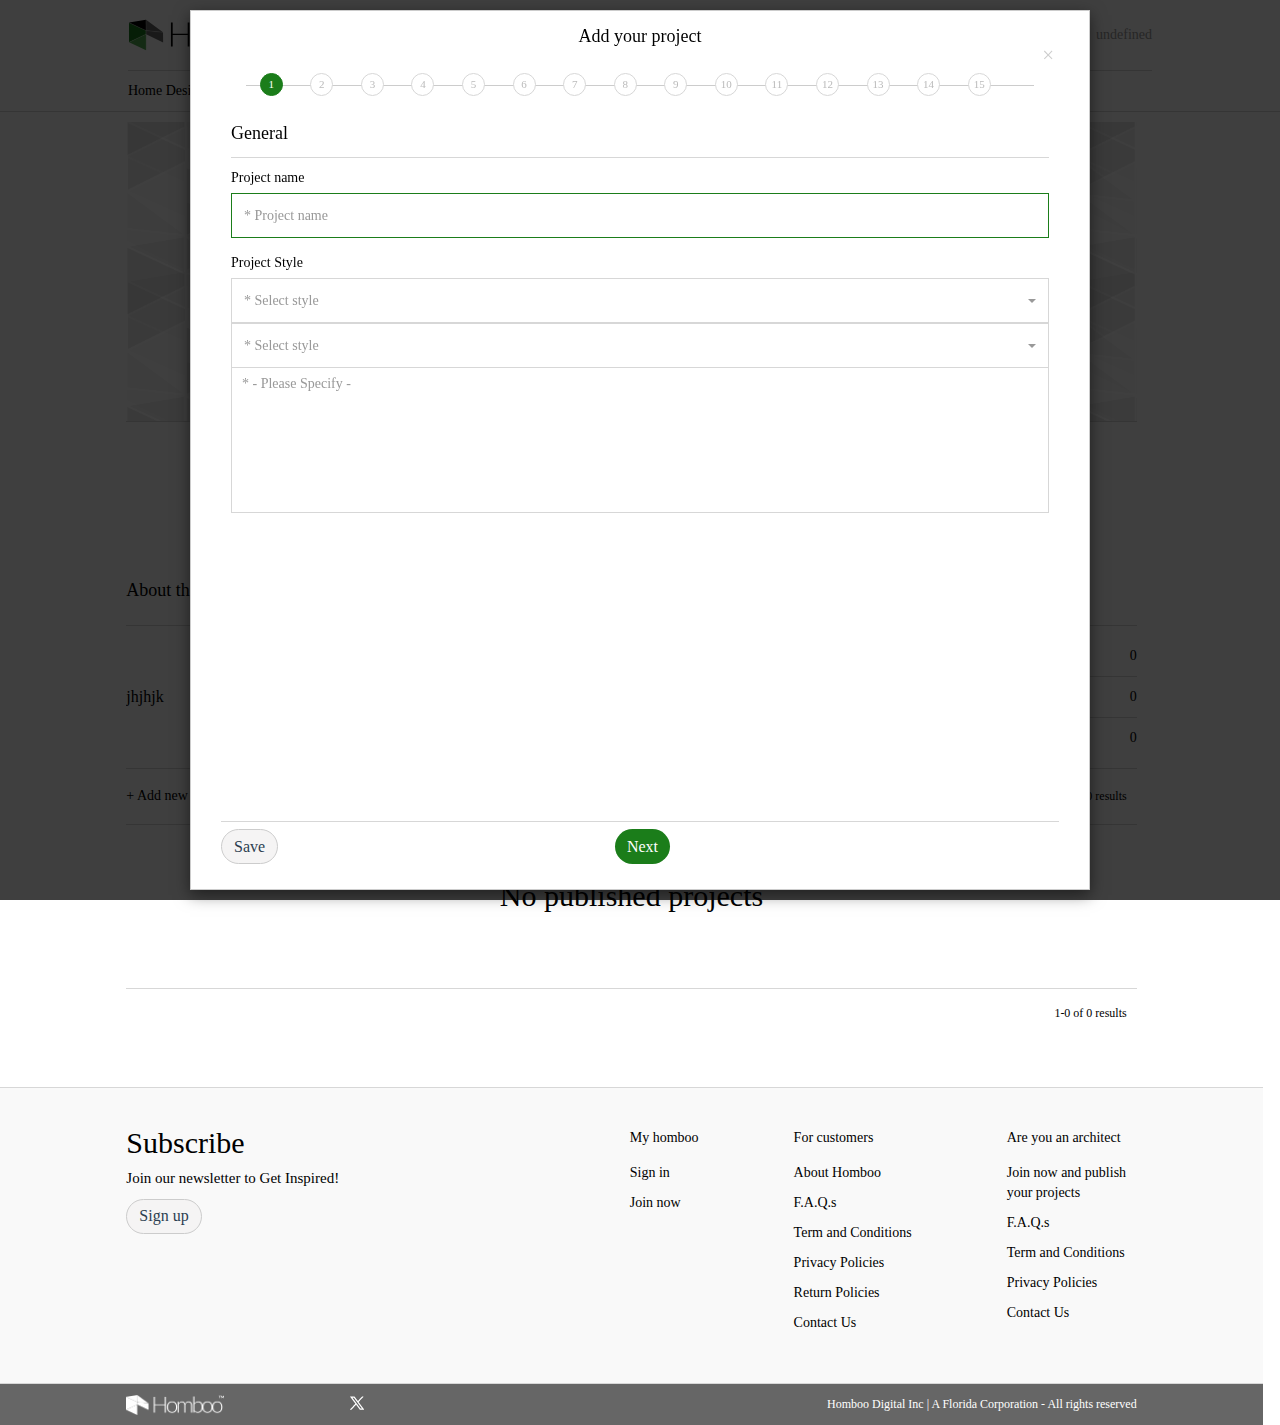
==== commit 56c300e4: "homboo ajuste resize" ====
--- a/index.html
+++ b/index.html
@@ -1,9 +1,11 @@
 <!DOCTYPE html>
-<html dir="ltr" lang="en-US" class="yui3-js-enabled"><head>
-<meta http-equiv="content-type" content="text/html; charset=UTF-8">
-    <meta charset="UTF-8">
-    <meta http-equiv="X-UA-Compatible" content="IE=edge">
-    <title>Profile</title>
+<html dir="ltr" lang="en-US" class="yui3-js-enabled">
+
+<head>
+	<meta http-equiv="content-type" content="text/html; charset=UTF-8">
+	<meta charset="UTF-8">
+	<meta http-equiv="X-UA-Compatible" content="IE=edge">
+	<title>Profile</title>
 	<meta content="initial-scale=1.0, width=device-width" name="viewport">
 	<link rel="icon" type="image/x-icon" href="https://dev.homboo.com/homboo-theme/images/icons/favicon.ico">
 
@@ -12,3398 +14,9348 @@
 	<!-- JavaScript Sheets -->
 	<script type="text/javascript" src="./homboo.js"></script>
 	<script type="text/javascript" src="./modalResize.js"></script>
-	
- </head>
-
-<body class="controls-visible firefox yui3-skin-sam guest-site signed-in public-page site modal-open" style="padding-right: 17px;">
-
-
-
-
-
-
-
-
-
-
-
-
-
-
-
-
-
-
-
-
-
-
-
-
-
-
-
-
-
-
-
-
-
-
-
-
-
-
-
-
-
-
-
-
-
-
-
-
-
-
-
-
-
-
-
-
-
-
-
-
-
-
-
-
-
-
-
-
-
-
-
-	
-
-	<div class="portlet-boundary portlet-boundary_HeaderPortlet_WAR_HombooPortlets_  portlet-static portlet-static-end decorate  " id="p_p_id_HeaderPortlet_WAR_HombooPortlets_">
+
+</head>
+
+<body class="controls-visible firefox yui3-skin-sam guest-site signed-in public-page site modal-open"
+	style="padding-right: 17px;">
+
+
+
+
+
+
+
+
+
+
+
+
+
+
+
+
+
+
+
+
+
+
+
+
+
+
+
+
+
+
+
+
+
+
+
+
+
+
+
+
+
+
+
+
+
+
+
+
+
+
+
+
+
+
+
+
+
+
+
+
+
+
+
+
+
+
+
+
+
+
+
+
+
+	<div class="portlet-boundary portlet-boundary_HeaderPortlet_WAR_HombooPortlets_  portlet-static portlet-static-end decorate  "
+		id="p_p_id_HeaderPortlet_WAR_HombooPortlets_">
 		<span id="p_HeaderPortlet_WAR_HombooPortlets"></span>
 
 
 
 
-	
-
-	
-		
-			
-
-
-
-
-
-
-
-
-
-
-
-
-
-
-
-
-
-
-
-
-
-
-
-
-
-
-
-
-
-
-
-
-
-
-	
-	
-	
-		
-<section class="portlet" id="portlet_HeaderPortlet_WAR_HombooPortlets">
-
-
-	<div class="portlet-content">
-
-		
-			<div class=" portlet-content-container">
-				
-
-
-	<div class="portlet-body">
-
-
-
-	
-		
-			
-			
-				
-					
-
-
-
-
-
-
-
-
-
-
-
-
-
-
-
-
-
-
-
-
-
-
-
-
-
-
-
-
-
-
-
-
-
-
-
-
-
-
-
-	
-
-	
-
-
-
-
-
-
-
-
-	
-
-				
-
-				
-					
-					
-						
-
-
-	
-
-		<div id="_HeaderPortlet_WAR_HombooPortlets_" class="liferay-faces-bridge-body">
-	
-	<script>
-	   function completeAjaxHeader(data) {
-		    var status = data.status; // Can be "begin", "complete" or "success".
-		    //var source = data.source.id; // The parent HTML DOM element.
-		    switch (status) {
-		        case "begin": // Before the ajax request is sent.
-		        	break;
-		        case "complete": // After the ajax response is arrived.
-		            break;
-		        case "success": // After update of HTML DOM based on ajax response.
-					if (data.source.id.includes('notifUpdateHeader')){
-		        		$('#notifications').modal('hide');
-		        	}
-		            break;
-		    }
-		}
- 
-	</script> 	
-	
-		<!-- MODAL NOTIFICATIONS -->
-		<div id="notifications" class="modal notifications fade" role="dialog"><div id="_HeaderPortlet_WAR_HombooPortlets_:notificationsUser" class="modal-dialog">
-		    <!-- Modal content-->
-		    <div class="modal-content">
-		      <div class="modal-header">
-		        <div class="modal-title">Notifications</div>
-		      </div>
-		      <div class="modal-body">
-		        <div class="panel-notifications">
-		          <div class="notifications-body">
-				      		<ul>
-					      		<li>No notifications have been found</li>		      		
-				      		</ul>
-		          </div>
-		        </div>
-		      </div>
-		      <div class="modal-footer">
-		      		<button type="button" class="btn btn-homboo-secondary" data-dismiss="modal">Close</button>		        
-		      </div>		      
-		    </div></div>
-		</div>
-<form data-senna-off="true" id="_HeaderPortlet_WAR_HombooPortlets_:headerForm" name="_HeaderPortlet_WAR_HombooPortlets_:headerForm" method="post" action="https://dev.homboo.com/myhomboo/profile?p_auth=C0QcR7Is&amp;p_p_id=HeaderPortlet_WAR_HombooPortlets&amp;p_p_lifecycle=1&amp;p_p_state=normal&amp;p_p_mode=view&amp;p_p_col_id=&amp;p_p_col_count=0&amp;_HeaderPortlet_WAR_HombooPortlets__facesViewIdRender=%2FWEB-INF%2Fviews%2Fheader%2Fview.xhtml" enctype="application/x-www-form-urlencoded">
-<input type="hidden" name="_HeaderPortlet_WAR_HombooPortlets_:headerForm" value="_HeaderPortlet_WAR_HombooPortlets_:headerForm">
-<input type="hidden" name="javax.faces.encodedURL" value="https://dev.homboo.com/myhomboo/profile?p_p_id=HeaderPortlet_WAR_HombooPortlets&amp;p_p_lifecycle=2&amp;p_p_state=normal&amp;p_p_mode=view&amp;p_p_cacheability=cacheLevelPage&amp;p_p_col_id=&amp;p_p_col_count=0&amp;_HeaderPortlet_WAR_HombooPortlets__jsfBridgeAjax=true&amp;_HeaderPortlet_WAR_HombooPortlets__facesViewIdResource=%2FWEB-INF%2Fviews%2Fheader%2Fview.xhtml">
-
-			<header>
-			  <div class="header-homboo wrapper">
-				<div class="logo">
-			      <div class="img-logo"><a href="https://dev.homboo.com/"><img src="./logo.svg" class="img-responsive" alt="Homboo"></a></div> 
-			      <div class="text barra">|</div>
-			      <div class="text text-for-logo text-h2-header"><h2>Inspiring House Designs</h2></div>			      
-			    </div>
-			
-			    <div class="homboo-toggle">
-			      <div>
-			        <span></span>
-			        <span></span>
-			        <span></span>
-			        <span></span>
-			      </div>
-			    </div>
-			
-			    <div class="user user-responsive">
-			      <div class="user-option">
-			      	<div class="dropdown dropdown-sigin">
-					          <a class="link-homboo-header dropdown-toggle link-multi" data-toggle="dropdown">
-					            <div>Hi, SD   <span class="caret"></span></div> 
-					            <div class="user-avatar">
-					        			<span class="fa fa-user"></span>						            
-					            </div>
-					          </a>	
-						    <ul class="dropdown-menu">
-						      <div class="arrow-top-content"><div class="arrow-top-border arrow-left"><div class="arrow-top"></div></div></div>						      
-						      <li><a href="https://dev.homboo.com/myhomboo/profile">My profile</a></li>
-						      <li class="divider"></li><a data-senna-off="true" id="_HeaderPortlet_WAR_HombooPortlets_:headerForm:logout" href="#" onclick="mojarra.ab(this,event,'action','@this','_HeaderPortlet_WAR_HombooPortlets_:headerForm');return false" class="btn btn-homboo-secondary">Sign out</a>
-						    </ul>
-				  	</div>
-			      </div><div id="_HeaderPortlet_WAR_HombooPortlets_:headerForm:notifUser" class="user-option" onclick="$('#notifications').modal();">
-							<div class="options-circle toggle-notifications"><span class="fa fa-bell"></span></div></div>
-			      <div class="user-option">
-				        <a href="https://dev.homboo.com/shoppingcart" class="link-homboo-header link-multi">
-				          <div>Cart<span id="_HeaderPortlet_WAR_HombooPortlets_:headerForm:cartItems" class="cart-cant">0</span></div>
-				          <div class="user-avatar"><span class="fa fa-shopping-cart"></span></div> 
-				        </a><input id="_HeaderPortlet_WAR_HombooPortlets_:headerForm:cartUpdateHeader" type="submit" name="_HeaderPortlet_WAR_HombooPortlets_:headerForm:cartUpdateHeader" value="" style="display: none;" onclick="mojarra.ab(this,event,'action','@this','_HeaderPortlet_WAR_HombooPortlets_:headerForm:cartItems',{'onevent':completeAjax});return false">			      
-			      </div> 
-			    </div>   
-			  </div>
-			  <div class="header-menu wrapper" style="display:none">
-			    <div class="header-menu-options">
-			    	<div class="option-header-left">
-				      <div class="option-header">
-				         <div class="dropdown hb-menu-homboo dropdown-homboo dropdown-homboo-header">            
-				            <li class="HB-list-menu">
-				              <a data-toggle="dropdown" aria-haspopup="true" aria-expanded="true" class="active HB-click-mobile">Home Designs</a>
-				              <a class="HB-click-desptok">Home Designs</a>
-				              <ul class="dropdown-menu">
-				                <div class="arrow-top-content"><div class="arrow-top-border arrow-left"><div class="arrow-top"></div></div></div>
-				                <div class="dropdown-menu-multi">
-				                  <div class="dropdown-menu-unique menu" style="">
-				                    <li class="styles"><a href="https://dev.homboo.com/home-styles" class="option">Styles</a></li>
-				                    <li class="best-sellers"><a href="https://dev.homboo.com/home-designs/best-selling" class="option">Best Selling Home Designs</a></li>
-				                    <li class="project-of-the-month"><a href="https://dev.homboo.com/home-designs/floor-plans-of-the-month" class="option">Floor Plans of the month</a></li>
-				                    <li class="latest"><a href="https://dev.homboo.com/home-designs/latest" class="option">Latest Home Designs</a></li>
-				                    <li class="allhomedesign"><a href="https://dev.homboo.com/home-designs" class="option">All Home Designs</a></li>
-				                  </div>
-				                  <div class="dropdown-menu-unique styles" style="display: none;">
-					                		<li><a href="https://dev.homboo.com/home-designs/-/style/contemporary">Contemporary</a></li>
-					                		<li><a href="https://dev.homboo.com/home-designs/-/style/industrial">Industrial</a></li>
-					                		<li><a href="https://dev.homboo.com/home-designs/-/style/minimalist">Minimalist</a></li>
-					                		<li><a href="https://dev.homboo.com/home-designs/-/style/modern">Modern</a></li>
-					                		<li><a href="https://dev.homboo.com/home-designs/-/style/modern-traditional">Modern Traditional</a></li>
-					                		<li><a href="https://dev.homboo.com/home-designs/-/style/modern-farm-house">Modern Farm House</a></li>
-					                		<li><a href="https://dev.homboo.com/home-designs/-/style/modern-house-glass">Modern House Glass</a></li>
-					                		<li><a href="https://dev.homboo.com/home-designs/-/style/modern-ranch">Modern Ranch</a></li>				                  
-					              </div>
-				                </div>
-				              </ul>
-				            </li>              
-				          </div>				      
-				      </div>
-				      <div class="option-header">
-				        <a href="https://dev.homboo.com/articles" class="">Tips &amp; Articles</a>
-				      </div>
-				    </div>
-			    </div>
-			  </div>
-			</header><input type="hidden" name="javax.faces.ViewState" id="_HeaderPortlet_WAR_HombooPortlets_:javax.faces.ViewState:0" value="-1678634788635010625:-1310141834861150080" autocomplete="off">
-</form></div>
-
-	
-	
-
-					
-				
-			
-		
-	
-	
-
-
-
-	</div>
-
-			</div>
-		
-	</div>
-</section>
-	
-
-		
-		
-	
-
-
-
-
-
-
-
-	</div>
-
-
-
-
-
-
-
-
-
-
-
-
-
-
-
-
-
-
-
-
-
-
-
-
-
-
-
-
-
-
-
-
-
-
-
-
-	
-	
-
-		
-
-
-
-
-
-
-
-
-
-
-
-
-
-
-
-
-
-
-	
-	
-	
-		<style type="text/css">
-			.master-layout-fragment .portlet-header {
-				display: none;
-			}
-		</style>
-
-		
-
-		<div class="columns-1" id="main-content" role="main">
-	<div class="portlet-layout row">
-		<div class="col-md-12 portlet-column portlet-column-only" id="column-1">
-			<div class="portlet-dropzone portlet-column-content portlet-column-content-only" id="layout-column_column-1">
-
-
-
-
-
-
-
-
-
-
-
-
-
-
-
-
-
-
-
-
-
-
-
-
-
-
-
-
-
-
-
-
-
-
-
-	
-
-	<div class="portlet-boundary portlet-boundary_ProfilePortlet_WAR_HombooPortlets_  portlet-static portlet-static-end decorate  " id="p_p_id_ProfilePortlet_WAR_HombooPortlets_">
-		<span id="p_ProfilePortlet_WAR_HombooPortlets"></span>
-
-
-
-
-	
-
-	
-		
-			
-
-
-
-
-
-
-
-
-
-
-
-
-
-
-
-
-
-
-
-
-
-
-
-
-
-
-
-
-
-
-
-
-
-
-	
-	
-	
-		
-<section class="portlet" id="portlet_ProfilePortlet_WAR_HombooPortlets">
-
-
-	<div class="portlet-content">
-
-		
-			<div class=" portlet-content-container">
-				
-
-
-	<div class="portlet-body">
-
-
-
-	
-		
-			
-			
-				
-					
-
-
-
-
-
-
-
-
-
-
-
-
-
-
-
-
-
-
-
-
-
-
-
-
-
-
-
-
-
-
-
-
-
-
-
-
-
-
-
-	
-
-	
-
-
-
-
-
-
-
-
-	
-
-				
-
-				
-					
-					
-						
-
-
-	
-
-		<div id="_ProfilePortlet_WAR_HombooPortlets_" class="liferay-faces-bridge-body">
-
-	<script>
-	   function completeAjax(data) {
-		    var status = data.status; // Can be "begin", "complete" or "success".
-		    //var source = data.source.id; // The parent HTML DOM element.
-		    switch (status) {
-		        case "begin": // Before the ajax request is sent.
-		        	if (data.source.id.includes('saveProduct') || data.source.id.includes('submitProduct')){
-		        		PF('buiProduct').show();	
-		        	}else if (data.source.id.includes('deleteGallery')){
-		        		PF('buiUploadGallery').show();
-		        	}else if (data.source.id.includes('deleteSchematicMts')){
-		        		let arr = data.source.id.split('_');
-		        		PF('buiUploadShematicMts_' + arr[5]).show();
-		        	}else if (data.source.id.includes('deleteSchematicFt')){
-		        		let arr = data.source.id.split('_');
-		        		PF('buiUploadShematicFt_' + arr[5]).show();
-		        	}else if (data.source.id.includes('deleteDocPdfMts')){
-		        		PF('buiUploadDocPdfMts').show();
-		        	}else if (data.source.id.includes('deleteDocPdfFt')){
-		        		PF('buiUploadDocPdfFt').show();
-		        	}else if (data.source.id.includes('deleteDocCadMts')){
-		        		PF('buiUploadDocCadMts').show();
-		        	}else if (data.source.id.includes('deleteDocCadFt')){
-		        		PF('buiUploadDocCadFt').show();
-		        	}else if (data.source.id.includes('addProductCart')){
-		        		$("#blockPageModal").modal("show");
-		        	}else if (data.source.id.includes('addFTLCart')){
-		        		$("#blockPageModal").modal("show");
-		        	}	        	
-		        	break;
-		        case "complete": // After the ajax response is arrived.
-		            break;
-		        case "success": // After update of HTML DOM based on ajax response.
-		        	if (data.source.id.includes('savedCrop')){
-		        		$('#editPhotoProfile').modal('hide');
-		        	}else if (data.source.id.includes('welcome')){
-		        		$('#editProfile').modal();
-		        	}else if (data.source.id.includes('sendProfile')){
-		        		$('#editProfile').modal('hide');
-		        	}else if (data.source.id.includes('approved')){
-		        		$('#approvedProfile').modal('hide');
-		        	}else if (data.source.id.includes('openAddProduct')){
-		        		$('#termArchitect').modal('hide');
-		        		$('#uploadProduct').modal();
-		        	}else if (data.source.id.includes('editProduct')){
-		        		$('#uploadProduct').modal();
-		        	}else if (data.source.id.includes('saveProduct')){
-		        		PF('buiProduct').hide();
-		        	}else if (data.source.id.includes('submitProduct')){
-		        		PF('buiProduct').hide();        		
-		        	    if($('[id$=globalValidationFailed]').length === 0){
-		        	    	$('#uploadProduct').modal('hide');
-		        	    }		        		
-		        	}else if (data.source.id.includes('markProductFTL')){
-		        		$('#seeHowFitsLands').modal('show');
-		        	}else if (data.source.id.includes('markProductHPT')){
-		        		$('#seeHowHouseTailors').modal('show');
-		        	}else if (data.source.id.includes('markProduct')){
-		        		$('#deleteProduct').modal('show');
-		        	}else if (data.source.id.includes('removeProduct')){
-		        		$('#deleteProduct').modal('hide');
-		        	}else if (data.source.id.includes('removeProductSaved')){
-		        		$('#deleteProduct').modal('hide');
-		        	}else if (data.source.id.includes('deleteGallery')){
-		        		PF('buiUploadGallery').hide();
-		        	}else if (data.source.id.includes('deleteSchematicMts')){
-		        		let arr = data.source.id.split('_');
-		        		PF('buiUploadShematicMts_' + arr[5]).hide();
-		        	}else if (data.source.id.includes('deleteSchematicFt')){
-		        		let arr = data.source.id.split('_');
-		        		PF('buiUploadShematicFt_' + arr[5]).hide();
-		        	}else if (data.source.id.includes('deleteDocPdfMts')){
-		        		PF('buiUploadDocPdfMts').hide();
-		        	}else if (data.source.id.includes('deleteDocPdfFt')){
-		        		PF('buiUploadDocPdfFt').hide();
-		        	}else if (data.source.id.includes('deleteDocCadMts')){
-		        		PF('buiUploadDocCadMts').hide();
-		        	}else if (data.source.id.includes('deleteDocCadFt')){
-		        		PF('buiUploadDocCadFt').hide();
-		        	}else if (data.source.id.includes('addProductCart')){
-		        	    if($('[id$=globalValidationFailed]').length === 0){
-		        	    	$('[id$=cartUpdateHeader]').click();
-		        	    }else{
-		        	    	$("#blockPageModal").modal("hide");
-		        	    	$('#modalError').modal();
-		        	    }		        		
-		        	}else if (data.source.id.includes('addFTLCart')){
-		        	    if($('[id$=globalValidationFailed]').length === 0){
-		        	    	$('[id$=cartUpdateHeader]').click();
-		        	    }else{
-		        	    	$("#blockPageModal").modal("hide");
-		        	    	$('#modalError').modal();
-		        	    }		        		
-		        	}else if (data.source.id.includes('cartUpdateHeader')){
-		        		$("#blockPageModal").modal("hide");
-		        		$('#modalInfoSC').modal();
-		        	}
-		            break;
-		    }
-		}
-	</script> 	
-
-<!-- MODAL EDIT PHOTO PROFILE -->
-<div id="editPhotoProfile" class="modal editPhotoProfile fade" role="dialog">
-<form data-senna-off="true" id="_ProfilePortlet_WAR_HombooPortlets_:avatarProfileForm" name="_ProfilePortlet_WAR_HombooPortlets_:avatarProfileForm" method="post" action="https://dev.homboo.com/myhomboo/profile?p_auth=C0QcR7Is&amp;p_p_id=ProfilePortlet_WAR_HombooPortlets&amp;p_p_lifecycle=1&amp;p_p_state=normal&amp;p_p_mode=view&amp;p_p_col_id=column-1&amp;p_p_col_count=1&amp;_ProfilePortlet_WAR_HombooPortlets__facesViewIdRender=%2FWEB-INF%2Fviews%2Fprofile%2Fview.xhtml" enctype="multipart/form-data">
-<input type="hidden" name="_ProfilePortlet_WAR_HombooPortlets_:avatarProfileForm" value="_ProfilePortlet_WAR_HombooPortlets_:avatarProfileForm">
-<input type="hidden" name="javax.faces.encodedURL" value="https://dev.homboo.com/myhomboo/profile?p_p_id=ProfilePortlet_WAR_HombooPortlets&amp;p_p_lifecycle=2&amp;p_p_state=normal&amp;p_p_mode=view&amp;p_p_cacheability=cacheLevelPage&amp;p_p_col_id=column-1&amp;p_p_col_count=1&amp;_ProfilePortlet_WAR_HombooPortlets__jsfBridgeAjax=true&amp;_ProfilePortlet_WAR_HombooPortlets__facesViewIdResource=%2FWEB-INF%2Fviews%2Fprofile%2Fview.xhtml">
-
-  <div class="modal-dialog">  
-    <!-- Modal content-->
-    <div class="modal-content">
-      <div class="modal-header">
-        <div class="modal-title">Profile photo</div><div id="_ProfilePortlet_WAR_HombooPortlets_:avatarProfileForm:divInformationAvatar"><label id="_ProfilePortlet_WAR_HombooPortlets_:avatarProfileForm:msgBlockAvatar" style="color: red;"></label></div>        
-        <button type="button" id="closeCrop" class="close" data-dismiss="modal">×</button>
-      </div>
-	  <script>
-		$(document).ready(function() {
-			imageCrop(".panel-crop-avatar", "", "#cropImgButton", $('[id$=dataImgCrop]').attr('id'),{type: "circle"});
-			$('.editPhotoProfile').on('shown.bs.modal', function(){
-				$('.panel-crop-avatar').croppie('bind', {
-			    	url: $('[id$=dataImgAvatar]').val()
-				});
-			});				
-		});				
-	  </script> 
-	  <div class="modal-body">
-	  	<div class="panel-crop-avatar croppie-container"><div class="cr-boundary" aria-dropeffect="none" style="width: 100%; height: 400px;"><canvas class="cr-image" alt="preview" aria-grabbed="false"></canvas><div class="cr-viewport cr-vp-circle" style="width: 300px; height: 300px;" tabindex="0"></div><div class="cr-overlay"></div></div><div class="cr-slider-wrap"><div class="cr-slider-title-value"><div class="cr-slider-title">Zoom</div><div class="cr-slider-value">0</div></div><input class="rangeSlider" type="range" step="0.0001" aria-label="zoom" value="1"></div></div>
-	  </div><span id="_ProfilePortlet_WAR_HombooPortlets_:avatarProfileForm:divCroppLoad"><input id="_ProfilePortlet_WAR_HombooPortlets_:avatarProfileForm:dataImgCrop" type="hidden" name="_ProfilePortlet_WAR_HombooPortlets_:avatarProfileForm:dataImgCrop"><input id="_ProfilePortlet_WAR_HombooPortlets_:avatarProfileForm:dataImgAvatar" type="hidden" name="_ProfilePortlet_WAR_HombooPortlets_:avatarProfileForm:dataImgAvatar"></span>	      
-      <div class="modal-footer"><input id="_ProfilePortlet_WAR_HombooPortlets_:avatarProfileForm:uploadAvatar" type="file" name="_ProfilePortlet_WAR_HombooPortlets_:avatarProfileForm:uploadAvatar" style="display: none" onchange="jsf.util.chain(this,event,'return validateUploadImages($(\'[id$=uploadAvatar]\'), $(\'[id$=msgBlockAvatar]\'), event)','mojarra.ab(this,event,\'valueChange\',0,\'_ProfilePortlet_WAR_HombooPortlets_:avatarProfileForm:divCroppLoad _ProfilePortlet_WAR_HombooPortlets_:avatarProfileForm:divApplyCropp _ProfilePortlet_WAR_HombooPortlets_:avatarProfileForm:divInformationAvatar\')')" accept="image/*">
-        <button class="btn btn-homboo" id="cropImgButton" type="button" style="display: none"></button><input id="_ProfilePortlet_WAR_HombooPortlets_:avatarProfileForm:savedCrop" type="submit" name="_ProfilePortlet_WAR_HombooPortlets_:avatarProfileForm:savedCrop" value="Save crop" style="display: none" onclick="mojarra.ab(this,event,'action','@this _ProfilePortlet_WAR_HombooPortlets_:avatarProfileForm:dataImgCrop','profileForm _ProfilePortlet_WAR_HombooPortlets_:avatarProfileForm:divInformationAvatar uploadProfileForm',{'onevent':completeAjax});return false">        
-        <button class="btn btn-homboo-secondary changeAvatar" type="button" onclick="$('[id$=uploadAvatar]').click();">Change Photo</button><span id="_ProfilePortlet_WAR_HombooPortlets_:avatarProfileForm:divApplyCropp"></span>
-      </div>      
-    </div>
-  </div><input type="hidden" name="javax.faces.ViewState" id="_ProfilePortlet_WAR_HombooPortlets_:javax.faces.ViewState:0" value="-3274424439568881758:6083295025430323926" autocomplete="off">
-</form>
-</div>
-
-
-<!-- MODAL EDIT PROFILE -->
-<div id="editProfile" class="modal editProfile fade" role="dialog">
-  <div class="modal-dialog">  
-    <!-- Modal content-->
-    <div class="modal-content">      
-      <div class="modal-header">
-        <div class="modal-title">Edit your profile</div>        
-        <button type="button" class="close" data-dismiss="modal">×</button>
-      </div>
-      <div class="modal-body">
-<form data-senna-off="true" id="_ProfilePortlet_WAR_HombooPortlets_:uploadProfileForm" name="_ProfilePortlet_WAR_HombooPortlets_:uploadProfileForm" method="post" action="https://dev.homboo.com/myhomboo/profile?p_auth=C0QcR7Is&amp;p_p_id=ProfilePortlet_WAR_HombooPortlets&amp;p_p_lifecycle=1&amp;p_p_state=normal&amp;p_p_mode=view&amp;p_p_col_id=column-1&amp;p_p_col_count=1&amp;_ProfilePortlet_WAR_HombooPortlets__facesViewIdRender=%2FWEB-INF%2Fviews%2Fprofile%2Fview.xhtml" enctype="multipart/form-data">
-<input type="hidden" name="_ProfilePortlet_WAR_HombooPortlets_:uploadProfileForm" value="_ProfilePortlet_WAR_HombooPortlets_:uploadProfileForm">
-<input type="hidden" name="javax.faces.encodedURL" value="https://dev.homboo.com/myhomboo/profile?p_p_id=ProfilePortlet_WAR_HombooPortlets&amp;p_p_lifecycle=2&amp;p_p_state=normal&amp;p_p_mode=view&amp;p_p_cacheability=cacheLevelPage&amp;p_p_col_id=column-1&amp;p_p_col_count=1&amp;_ProfilePortlet_WAR_HombooPortlets__jsfBridgeAjax=true&amp;_ProfilePortlet_WAR_HombooPortlets__facesViewIdResource=%2FWEB-INF%2Fviews%2Fprofile%2Fview.xhtml">
-<div id="_ProfilePortlet_WAR_HombooPortlets_:uploadProfileForm:divInformationProfile"><label id="_ProfilePortlet_WAR_HombooPortlets_:uploadProfileForm:msgBlock" style="color: red;"></label></div><input id="_ProfilePortlet_WAR_HombooPortlets_:uploadProfileForm:uploadProfile" type="file" name="_ProfilePortlet_WAR_HombooPortlets_:uploadProfileForm:uploadProfile" class="" style="display: none" onchange="jsf.util.chain(this,event,'return validateUploadImages($(\'[id$=uploadProfile]\'), $(\'[id$=msgBlock]\'), event)','mojarra.ab(this,event,\'valueChange\',\'@this\',\'_ProfilePortlet_WAR_HombooPortlets_:uploadProfileForm profileForm:divBannerProfileAll\')')" accept="image/*"> 
-        <div class="profile-photo img-homboo-sm img-homboo" id="profile-photo">
-		  <img src="./defaultProfile.png" alt="Homboo Profile">        
-          <div class="float-options">
-            <div class="options-circle options-circle-no-hover" onclick="$('[id$=uploadProfile]').click();" data-toggle="tooltip" data-placement="top" data-container="#profile-photo" title="" data-original-title="Choose Background">
-              <span class="fa fa-pencil"></span>
-            </div>
-          </div>
-          <div class="edit-profile-photo profile-details-thumbnail">
-	    	  	<div class="avatar img-homboo-default"><span class="fa fa-user"></span></div><a data-senna-off="true" id="_ProfilePortlet_WAR_HombooPortlets_:uploadProfileForm:j_idt37" href="#" onclick="mojarra.ab(this,event,'action','@this','avatarProfileForm:divCroppLoad');return false" data-target="#editPhotoProfile" data-toggle="modal">
-	            <div class="float-options" style="justify-content:flex-end;">
-	              <div class="options-circle options-circle-no-hover edit-avatar" data-toggle="tooltip" data-placement="top" data-container="#profile-photo" title="" data-original-title="Choose Photo">
-	              	<div>
-	                	<span class="fa fa-pencil"></span>
-	                </div>              
-	              </div>
-	            </div></a>            
-          </div>
-        </div><input type="hidden" name="javax.faces.ViewState" id="_ProfilePortlet_WAR_HombooPortlets_:javax.faces.ViewState:1" value="-3274424439568881758:6083295025430323926" autocomplete="off">
-</form>      
-        <div class="profile-information">
-        	<div>        	
-			  <!-- Nav tabs -->
-			  <ul id="tab-profile" class="nav nav-tabs" role="tablist">
-			    <li role="presentation" class="active"><a href="#general" aria-controls="general" role="tab" data-toggle="tab">General</a></li>
-			    	<li role="presentation"><a href="#address" aria-controls="address" role="tab" data-toggle="tab">Address</a></li>			    
-			    <li role="presentation"><a href="#changePassword" aria-controls="changePassword" role="tab" data-toggle="tab">Password</a></li>
-			  </ul>
-			  <!-- Tab panes -->
-			  <div id="tab-profile-content" class="tab-content">
-<form data-senna-off="true" id="_ProfilePortlet_WAR_HombooPortlets_:dataProfileForm" name="_ProfilePortlet_WAR_HombooPortlets_:dataProfileForm" method="post" action="https://dev.homboo.com/myhomboo/profile?p_auth=C0QcR7Is&amp;p_p_id=ProfilePortlet_WAR_HombooPortlets&amp;p_p_lifecycle=1&amp;p_p_state=normal&amp;p_p_mode=view&amp;p_p_col_id=column-1&amp;p_p_col_count=1&amp;_ProfilePortlet_WAR_HombooPortlets__facesViewIdRender=%2FWEB-INF%2Fviews%2Fprofile%2Fview.xhtml" enctype="application/x-www-form-urlencoded">
-<input type="hidden" name="_ProfilePortlet_WAR_HombooPortlets_:dataProfileForm" value="_ProfilePortlet_WAR_HombooPortlets_:dataProfileForm">
-<input type="hidden" name="javax.faces.encodedURL" value="https://dev.homboo.com/myhomboo/profile?p_p_id=ProfilePortlet_WAR_HombooPortlets&amp;p_p_lifecycle=2&amp;p_p_state=normal&amp;p_p_mode=view&amp;p_p_cacheability=cacheLevelPage&amp;p_p_col_id=column-1&amp;p_p_col_count=1&amp;_ProfilePortlet_WAR_HombooPortlets__jsfBridgeAjax=true&amp;_ProfilePortlet_WAR_HombooPortlets__facesViewIdResource=%2FWEB-INF%2Fviews%2Fprofile%2Fview.xhtml">
-
-			  		<div role="tabpanel" class="tab-pane fade in active" id="general" style=""><div id="_ProfilePortlet_WAR_HombooPortlets_:dataProfileForm:divProfilePersonal">
-			          	<div class="title-section">Architect Information</div>			          
-			          <div class="input-multi">
-				          <div class="form-group input"><label for="_ProfilePortlet_WAR_HombooPortlets_:dataProfileForm:firtsName">Company Name</label><input id="_ProfilePortlet_WAR_HombooPortlets_:dataProfileForm:firtsName" type="text" name="_ProfilePortlet_WAR_HombooPortlets_:dataProfileForm:firtsName" value="SD" class="form-control" title="Name" placeholder="* Name" autofocus="true" required="required">
-				          </div>
-			          </div>
-			           <div class="input-multi">
-				          <div class="form-group input"><label for="_ProfilePortlet_WAR_HombooPortlets_:dataProfileForm:expertice">Company description</label><textarea id="_ProfilePortlet_WAR_HombooPortlets_:dataProfileForm:expertice" name="_ProfilePortlet_WAR_HombooPortlets_:dataProfileForm:expertice" class="form-control" title="Company description" placeholder="* Company description" required="required">jhjhjk</textarea>							 					
-				          </div>				
-				       </div></div>				  
-			  		</div>
-				  		<div role="tabpanel" class="tab-pane" id="address" style="display: none;"><div id="_ProfilePortlet_WAR_HombooPortlets_:dataProfileForm:divProfileAddress">
-					          	  	<div class="title-section">Address Information</div>
-									<div class="input-multi">
-										<div class="form-group input"><label for="_ProfilePortlet_WAR_HombooPortlets_:dataProfileForm:firtsNameAddr">First Name</label><input id="_ProfilePortlet_WAR_HombooPortlets_:dataProfileForm:firtsNameAddr" type="text" name="_ProfilePortlet_WAR_HombooPortlets_:dataProfileForm:firtsNameAddr" value="Carlos" class="form-control" title="Name" placeholder="* Name" required="required">							
+
+
+
+
+
+
+
+
+
+
+
+
+
+
+
+
+
+
+
+
+
+
+
+
+
+
+
+
+
+
+
+
+
+
+
+
+
+
+
+
+
+
+
+		<section class="portlet" id="portlet_HeaderPortlet_WAR_HombooPortlets">
+
+
+			<div class="portlet-content">
+
+
+				<div class=" portlet-content-container">
+
+
+
+					<div class="portlet-body">
+
+
+
+
+
+
+
+
+
+
+
+
+
+
+
+
+
+
+
+
+
+
+
+
+
+
+
+
+
+
+
+
+
+
+
+
+
+
+
+
+
+
+
+
+
+
+
+
+
+
+
+
+
+
+
+
+
+
+
+
+
+
+
+
+
+
+
+
+
+
+
+						<div id="_HeaderPortlet_WAR_HombooPortlets_" class="liferay-faces-bridge-body">
+
+							<script>
+								function completeAjaxHeader(data) {
+									var status = data.status; // Can be "begin", "complete" or "success".
+									//var source = data.source.id; // The parent HTML DOM element.
+									switch (status) {
+										case "begin": // Before the ajax request is sent.
+											break;
+										case "complete": // After the ajax response is arrived.
+											break;
+										case "success": // After update of HTML DOM based on ajax response.
+											if (data.source.id.includes('notifUpdateHeader')) {
+												$('#notifications').modal('hide');
+											}
+											break;
+									}
+								}
+
+							</script>
+
+							<!-- MODAL NOTIFICATIONS -->
+							<div id="notifications" class="modal notifications fade" role="dialog">
+								<div id="_HeaderPortlet_WAR_HombooPortlets_:notificationsUser" class="modal-dialog">
+									<!-- Modal content-->
+									<div class="modal-content">
+										<div class="modal-header">
+											<div class="modal-title">Notifications</div>
 										</div>
-										<div class="form-group input"><label for="_ProfilePortlet_WAR_HombooPortlets_:dataProfileForm:lastNameAddr">Last name</label><input id="_ProfilePortlet_WAR_HombooPortlets_:dataProfileForm:lastNameAddr" type="text" name="_ProfilePortlet_WAR_HombooPortlets_:dataProfileForm:lastNameAddr" value="Morales" class="form-control" title="Last name" placeholder="Last name">							
+										<div class="modal-body">
+											<div class="panel-notifications">
+												<div class="notifications-body">
+													<ul>
+														<li>No notifications have been found</li>
+													</ul>
+												</div>
+											</div>
+										</div>
+										<div class="modal-footer">
+											<button type="button" class="btn btn-homboo-secondary"
+												data-dismiss="modal">Close</button>
 										</div>
 									</div>
-									<div class="input-multi">
-										<div class="form-group input"><label for="_ProfilePortlet_WAR_HombooPortlets_:dataProfileForm:streetAddr">Address Line 1</label><input id="_ProfilePortlet_WAR_HombooPortlets_:dataProfileForm:streetAddr" type="text" name="_ProfilePortlet_WAR_HombooPortlets_:dataProfileForm:streetAddr" value="122" class="form-control" title="Address Line 1" placeholder="* Street Name, Building #" required="required">							
+								</div>
+							</div>
+							<form data-senna-off="true" id="_HeaderPortlet_WAR_HombooPortlets_:headerForm"
+								name="_HeaderPortlet_WAR_HombooPortlets_:headerForm" method="post"
+								action="https://dev.homboo.com/myhomboo/profile?p_auth=C0QcR7Is&amp;p_p_id=HeaderPortlet_WAR_HombooPortlets&amp;p_p_lifecycle=1&amp;p_p_state=normal&amp;p_p_mode=view&amp;p_p_col_id=&amp;p_p_col_count=0&amp;_HeaderPortlet_WAR_HombooPortlets__facesViewIdRender=%2FWEB-INF%2Fviews%2Fheader%2Fview.xhtml"
+								enctype="application/x-www-form-urlencoded">
+								<input type="hidden" name="_HeaderPortlet_WAR_HombooPortlets_:headerForm"
+									value="_HeaderPortlet_WAR_HombooPortlets_:headerForm">
+								<input type="hidden" name="javax.faces.encodedURL"
+									value="https://dev.homboo.com/myhomboo/profile?p_p_id=HeaderPortlet_WAR_HombooPortlets&amp;p_p_lifecycle=2&amp;p_p_state=normal&amp;p_p_mode=view&amp;p_p_cacheability=cacheLevelPage&amp;p_p_col_id=&amp;p_p_col_count=0&amp;_HeaderPortlet_WAR_HombooPortlets__jsfBridgeAjax=true&amp;_HeaderPortlet_WAR_HombooPortlets__facesViewIdResource=%2FWEB-INF%2Fviews%2Fheader%2Fview.xhtml">
+
+								<header>
+									<div class="header-homboo wrapper">
+										<div class="logo">
+											<div class="img-logo"><a href="https://dev.homboo.com/"><img
+														src="./logo.svg" class="img-responsive" alt="Homboo"></a></div>
+											<div class="text barra">|</div>
+											<div class="text text-for-logo text-h2-header">
+												<h2>Inspiring House Designs</h2>
+											</div>
 										</div>
-										<div class="form-group input"><label for="_ProfilePortlet_WAR_HombooPortlets_:dataProfileForm:streetAddr2">Address Line 2</label><input id="_ProfilePortlet_WAR_HombooPortlets_:dataProfileForm:streetAddr2" type="text" name="_ProfilePortlet_WAR_HombooPortlets_:dataProfileForm:streetAddr2" value="2131" class="form-control" title="Address Line 2" placeholder="Apartment/Unit #">							
+
+										<div class="homboo-toggle">
+											<div>
+												<span></span>
+												<span></span>
+												<span></span>
+												<span></span>
+											</div>
 										</div>
-									</div><span id="_ProfilePortlet_WAR_HombooPortlets_:dataProfileForm:countryState">
-									<div class="input-multi">										
-											<div class="form-group input"><label for="_ProfilePortlet_WAR_HombooPortlets_:dataProfileForm:countryAddr">Country</label><div class="btn-group bootstrap-select form-control stateSelect stateSelectCountry dropdownHB"><button type="button" class="btn dropdown-toggle btn-default" data-toggle="dropdown" role="button" data-id="_ProfilePortlet_WAR_HombooPortlets_:dataProfileForm:countryAddr" title="Venezuela, Bolivarian Republic of"><span class="filter-option pull-left">Venezuela, Bolivarian Republic of</span>&nbsp;<span class="bs-caret"><span class="caret"></span></span></button><div class="dropdown-menu open" role="combobox"><ul class="dropdown-menu inner" role="listbox" aria-expanded="false"><li data-original-index="1"><a tabindex="0" class="" data-tokens="null" role="option" aria-disabled="false" aria-selected="false"><span class="text">Afghanistan</span><span class="glyphicon glyphicon-ok check-mark"></span></a></li><li data-original-index="2"><a tabindex="0" class="" data-tokens="null" role="option" aria-disabled="false" aria-selected="false"><span class="text">Åland Islands</span><span class="glyphicon glyphicon-ok check-mark"></span></a></li><li data-original-index="3"><a tabindex="0" class="" data-tokens="null" role="option" aria-disabled="false" aria-selected="false"><span class="text">Albania</span><span class="glyphicon glyphicon-ok check-mark"></span></a></li><li data-original-index="4"><a tabindex="0" class="" data-tokens="null" role="option" aria-disabled="false" aria-selected="false"><span class="text">Algeria</span><span class="glyphicon glyphicon-ok check-mark"></span></a></li><li data-original-index="5"><a tabindex="0" class="" data-tokens="null" role="option" aria-disabled="false" aria-selected="false"><span class="text">Andorra</span><span class="glyphicon glyphicon-ok check-mark"></span></a></li><li data-original-index="6"><a tabindex="0" class="" data-tokens="null" role="option" aria-disabled="false" aria-selected="false"><span class="text">Angola</span><span class="glyphicon glyphicon-ok check-mark"></span></a></li><li data-original-index="7"><a tabindex="0" class="" data-tokens="null" role="option" aria-disabled="false" aria-selected="false"><span class="text">Anguilla</span><span class="glyphicon glyphicon-ok check-mark"></span></a></li><li data-original-index="8"><a tabindex="0" class="" data-tokens="null" role="option" aria-disabled="false" aria-selected="false"><span class="text">Antarctica</span><span class="glyphicon glyphicon-ok check-mark"></span></a></li><li data-original-index="9"><a tabindex="0" class="" data-tokens="null" role="option" aria-disabled="false" aria-selected="false"><span class="text">Antigua and Barbuda</span><span class="glyphicon glyphicon-ok check-mark"></span></a></li><li data-original-index="10"><a tabindex="0" class="" data-tokens="null" role="option" aria-disabled="false" aria-selected="false"><span class="text">Argentina</span><span class="glyphicon glyphicon-ok check-mark"></span></a></li><li data-original-index="11"><a tabindex="0" class="" data-tokens="null" role="option" aria-disabled="false" aria-selected="false"><span class="text">Armenia</span><span class="glyphicon glyphicon-ok check-mark"></span></a></li><li data-original-index="12"><a tabindex="0" class="" data-tokens="null" role="option" aria-disabled="false" aria-selected="false"><span class="text">Aruba</span><span class="glyphicon glyphicon-ok check-mark"></span></a></li><li data-original-index="13"><a tabindex="0" class="" data-tokens="null" role="option" aria-disabled="false" aria-selected="false"><span class="text">Australia</span><span class="glyphicon glyphicon-ok check-mark"></span></a></li><li data-original-index="14"><a tabindex="0" class="" data-tokens="null" role="option" aria-disabled="false" aria-selected="false"><span class="text">Austria</span><span class="glyphicon glyphicon-ok check-mark"></span></a></li><li data-original-index="15"><a tabindex="0" class="" data-tokens="null" role="option" aria-disabled="false" aria-selected="false"><span class="text">Azerbaijan</span><span class="glyphicon glyphicon-ok check-mark"></span></a></li><li data-original-index="16"><a tabindex="0" class="" data-tokens="null" role="option" aria-disabled="false" aria-selected="false"><span class="text">Bahamas</span><span class="glyphicon glyphicon-ok check-mark"></span></a></li><li data-original-index="17"><a tabindex="0" class="" data-tokens="null" role="option" aria-disabled="false" aria-selected="false"><span class="text">Bahrain</span><span class="glyphicon glyphicon-ok check-mark"></span></a></li><li data-original-index="18"><a tabindex="0" class="" data-tokens="null" role="option" aria-disabled="false" aria-selected="false"><span class="text">Bangladesh</span><span class="glyphicon glyphicon-ok check-mark"></span></a></li><li data-original-index="19"><a tabindex="0" class="" data-tokens="null" role="option" aria-disabled="false" aria-selected="false"><span class="text">Barbados</span><span class="glyphicon glyphicon-ok check-mark"></span></a></li><li data-original-index="20"><a tabindex="0" class="" data-tokens="null" role="option" aria-disabled="false" aria-selected="false"><span class="text">Belarus</span><span class="glyphicon glyphicon-ok check-mark"></span></a></li><li data-original-index="21"><a tabindex="0" class="" data-tokens="null" role="option" aria-disabled="false" aria-selected="false"><span class="text">Belgium</span><span class="glyphicon glyphicon-ok check-mark"></span></a></li><li data-original-index="22"><a tabindex="0" class="" data-tokens="null" role="option" aria-disabled="false" aria-selected="false"><span class="text">Belize</span><span class="glyphicon glyphicon-ok check-mark"></span></a></li><li data-original-index="23"><a tabindex="0" class="" data-tokens="null" role="option" aria-disabled="false" aria-selected="false"><span class="text">Benin</span><span class="glyphicon glyphicon-ok check-mark"></span></a></li><li data-original-index="24"><a tabindex="0" class="" data-tokens="null" role="option" aria-disabled="false" aria-selected="false"><span class="text">Bermuda</span><span class="glyphicon glyphicon-ok check-mark"></span></a></li><li data-original-index="25"><a tabindex="0" class="" data-tokens="null" role="option" aria-disabled="false" aria-selected="false"><span class="text">Bhutan</span><span class="glyphicon glyphicon-ok check-mark"></span></a></li><li data-original-index="26"><a tabindex="0" class="" data-tokens="null" role="option" aria-disabled="false" aria-selected="false"><span class="text">Bolivia, Plurinational State of</span><span class="glyphicon glyphicon-ok check-mark"></span></a></li><li data-original-index="27"><a tabindex="0" class="" data-tokens="null" role="option" aria-disabled="false" aria-selected="false"><span class="text">Bonaire, Sint Eustatius and Saba</span><span class="glyphicon glyphicon-ok check-mark"></span></a></li><li data-original-index="28"><a tabindex="0" class="" data-tokens="null" role="option" aria-disabled="false" aria-selected="false"><span class="text">Bosnia and Herzegovina</span><span class="glyphicon glyphicon-ok check-mark"></span></a></li><li data-original-index="29"><a tabindex="0" class="" data-tokens="null" role="option" aria-disabled="false" aria-selected="false"><span class="text">Botswana</span><span class="glyphicon glyphicon-ok check-mark"></span></a></li><li data-original-index="30"><a tabindex="0" class="" data-tokens="null" role="option" aria-disabled="false" aria-selected="false"><span class="text">Bouvet Island</span><span class="glyphicon glyphicon-ok check-mark"></span></a></li><li data-original-index="31"><a tabindex="0" class="" data-tokens="null" role="option" aria-disabled="false" aria-selected="false"><span class="text">Brazil</span><span class="glyphicon glyphicon-ok check-mark"></span></a></li><li data-original-index="32"><a tabindex="0" class="" data-tokens="null" role="option" aria-disabled="false" aria-selected="false"><span class="text">British Indian Ocean Territory</span><span class="glyphicon glyphicon-ok check-mark"></span></a></li><li data-original-index="33"><a tabindex="0" class="" data-tokens="null" role="option" aria-disabled="false" aria-selected="false"><span class="text">Brunei Darussalam</span><span class="glyphicon glyphicon-ok check-mark"></span></a></li><li data-original-index="34"><a tabindex="0" class="" data-tokens="null" role="option" aria-disabled="false" aria-selected="false"><span class="text">Bulgaria</span><span class="glyphicon glyphicon-ok check-mark"></span></a></li><li data-original-index="35"><a tabindex="0" class="" data-tokens="null" role="option" aria-disabled="false" aria-selected="false"><span class="text">Burkina Faso</span><span class="glyphicon glyphicon-ok check-mark"></span></a></li><li data-original-index="36"><a tabindex="0" class="" data-tokens="null" role="option" aria-disabled="false" aria-selected="false"><span class="text">Burundi</span><span class="glyphicon glyphicon-ok check-mark"></span></a></li><li data-original-index="37"><a tabindex="0" class="" data-tokens="null" role="option" aria-disabled="false" aria-selected="false"><span class="text">Cambodia</span><span class="glyphicon glyphicon-ok check-mark"></span></a></li><li data-original-index="38"><a tabindex="0" class="" data-tokens="null" role="option" aria-disabled="false" aria-selected="false"><span class="text">Cameroon</span><span class="glyphicon glyphicon-ok check-mark"></span></a></li><li data-original-index="39"><a tabindex="0" class="" data-tokens="null" role="option" aria-disabled="false" aria-selected="false"><span class="text">Canada</span><span class="glyphicon glyphicon-ok check-mark"></span></a></li><li data-original-index="40"><a tabindex="0" class="" data-tokens="null" role="option" aria-disabled="false" aria-selected="false"><span class="text">Cape Verde</span><span class="glyphicon glyphicon-ok check-mark"></span></a></li><li data-original-index="41"><a tabindex="0" class="" data-tokens="null" role="option" aria-disabled="false" aria-selected="false"><span class="text">Cayman Islands</span><span class="glyphicon glyphicon-ok check-mark"></span></a></li><li data-original-index="42"><a tabindex="0" class="" data-tokens="null" role="option" aria-disabled="false" aria-selected="false"><span class="text">Central African Republic</span><span class="glyphicon glyphicon-ok check-mark"></span></a></li><li data-original-index="43"><a tabindex="0" class="" data-tokens="null" role="option" aria-disabled="false" aria-selected="false"><span class="text">Chad</span><span class="glyphicon glyphicon-ok check-mark"></span></a></li><li data-original-index="44"><a tabindex="0" class="" data-tokens="null" role="option" aria-disabled="false" aria-selected="false"><span class="text">Chile</span><span class="glyphicon glyphicon-ok check-mark"></span></a></li><li data-original-index="45"><a tabindex="0" class="" data-tokens="null" role="option" aria-disabled="false" aria-selected="false"><span class="text">China</span><span class="glyphicon glyphicon-ok check-mark"></span></a></li><li data-original-index="46"><a tabindex="0" class="" data-tokens="null" role="option" aria-disabled="false" aria-selected="false"><span class="text">Christmas Island</span><span class="glyphicon glyphicon-ok check-mark"></span></a></li><li data-original-index="47"><a tabindex="0" class="" data-tokens="null" role="option" aria-disabled="false" aria-selected="false"><span class="text">Cocos (Keeling) Islands</span><span class="glyphicon glyphicon-ok check-mark"></span></a></li><li data-original-index="48"><a tabindex="0" class="" data-tokens="null" role="option" aria-disabled="false" aria-selected="false"><span class="text">Colombia</span><span class="glyphicon glyphicon-ok check-mark"></span></a></li><li data-original-index="49"><a tabindex="0" class="" data-tokens="null" role="option" aria-disabled="false" aria-selected="false"><span class="text">Comoros</span><span class="glyphicon glyphicon-ok check-mark"></span></a></li><li data-original-index="50"><a tabindex="0" class="" data-tokens="null" role="option" aria-disabled="false" aria-selected="false"><span class="text">Congo</span><span class="glyphicon glyphicon-ok check-mark"></span></a></li><li data-original-index="51"><a tabindex="0" class="" data-tokens="null" role="option" aria-disabled="false" aria-selected="false"><span class="text">Congo, the Democratic Republic of the</span><span class="glyphicon glyphicon-ok check-mark"></span></a></li><li data-original-index="52"><a tabindex="0" class="" data-tokens="null" role="option" aria-disabled="false" aria-selected="false"><span class="text">Cook Islands</span><span class="glyphicon glyphicon-ok check-mark"></span></a></li><li data-original-index="53"><a tabindex="0" class="" data-tokens="null" role="option" aria-disabled="false" aria-selected="false"><span class="text">Costa Rica</span><span class="glyphicon glyphicon-ok check-mark"></span></a></li><li data-original-index="54"><a tabindex="0" class="" data-tokens="null" role="option" aria-disabled="false" aria-selected="false"><span class="text">Côte d Ivoire</span><span class="glyphicon glyphicon-ok check-mark"></span></a></li><li data-original-index="55"><a tabindex="0" class="" data-tokens="null" role="option" aria-disabled="false" aria-selected="false"><span class="text">Croatia</span><span class="glyphicon glyphicon-ok check-mark"></span></a></li><li data-original-index="56"><a tabindex="0" class="" data-tokens="null" role="option" aria-disabled="false" aria-selected="false"><span class="text">Cuba</span><span class="glyphicon glyphicon-ok check-mark"></span></a></li><li data-original-index="57"><a tabindex="0" class="" data-tokens="null" role="option" aria-disabled="false" aria-selected="false"><span class="text">Curaçao</span><span class="glyphicon glyphicon-ok check-mark"></span></a></li><li data-original-index="58"><a tabindex="0" class="" data-tokens="null" role="option" aria-disabled="false" aria-selected="false"><span class="text">Cyprus</span><span class="glyphicon glyphicon-ok check-mark"></span></a></li><li data-original-index="59"><a tabindex="0" class="" data-tokens="null" role="option" aria-disabled="false" aria-selected="false"><span class="text">Czech Republic</span><span class="glyphicon glyphicon-ok check-mark"></span></a></li><li data-original-index="60"><a tabindex="0" class="" data-tokens="null" role="option" aria-disabled="false" aria-selected="false"><span class="text">Denmark</span><span class="glyphicon glyphicon-ok check-mark"></span></a></li><li data-original-index="61"><a tabindex="0" class="" data-tokens="null" role="option" aria-disabled="false" aria-selected="false"><span class="text">Djibouti</span><span class="glyphicon glyphicon-ok check-mark"></span></a></li><li data-original-index="62"><a tabindex="0" class="" data-tokens="null" role="option" aria-disabled="false" aria-selected="false"><span class="text">Dominica</span><span class="glyphicon glyphicon-ok check-mark"></span></a></li><li data-original-index="63"><a tabindex="0" class="" data-tokens="null" role="option" aria-disabled="false" aria-selected="false"><span class="text">Dominican Republic</span><span class="glyphicon glyphicon-ok check-mark"></span></a></li><li data-original-index="64"><a tabindex="0" class="" data-tokens="null" role="option" aria-disabled="false" aria-selected="false"><span class="text">Ecuador</span><span class="glyphicon glyphicon-ok check-mark"></span></a></li><li data-original-index="65"><a tabindex="0" class="" data-tokens="null" role="option" aria-disabled="false" aria-selected="false"><span class="text">Egypt</span><span class="glyphicon glyphicon-ok check-mark"></span></a></li><li data-original-index="66"><a tabindex="0" class="" data-tokens="null" role="option" aria-disabled="false" aria-selected="false"><span class="text">El Salvador</span><span class="glyphicon glyphicon-ok check-mark"></span></a></li><li data-original-index="67"><a tabindex="0" class="" data-tokens="null" role="option" aria-disabled="false" aria-selected="false"><span class="text">Equatorial Guinea</span><span class="glyphicon glyphicon-ok check-mark"></span></a></li><li data-original-index="68"><a tabindex="0" class="" data-tokens="null" role="option" aria-disabled="false" aria-selected="false"><span class="text">Eritrea</span><span class="glyphicon glyphicon-ok check-mark"></span></a></li><li data-original-index="69"><a tabindex="0" class="" data-tokens="null" role="option" aria-disabled="false" aria-selected="false"><span class="text">Estonia</span><span class="glyphicon glyphicon-ok check-mark"></span></a></li><li data-original-index="70"><a tabindex="0" class="" data-tokens="null" role="option" aria-disabled="false" aria-selected="false"><span class="text">Ethiopia</span><span class="glyphicon glyphicon-ok check-mark"></span></a></li><li data-original-index="71"><a tabindex="0" class="" data-tokens="null" role="option" aria-disabled="false" aria-selected="false"><span class="text">Falkland Islands (Malvinas)</span><span class="glyphicon glyphicon-ok check-mark"></span></a></li><li data-original-index="72"><a tabindex="0" class="" data-tokens="null" role="option" aria-disabled="false" aria-selected="false"><span class="text">Faroe Islands</span><span class="glyphicon glyphicon-ok check-mark"></span></a></li><li data-original-index="73"><a tabindex="0" class="" data-tokens="null" role="option" aria-disabled="false" aria-selected="false"><span class="text">Fiji</span><span class="glyphicon glyphicon-ok check-mark"></span></a></li><li data-original-index="74"><a tabindex="0" class="" data-tokens="null" role="option" aria-disabled="false" aria-selected="false"><span class="text">Finland</span><span class="glyphicon glyphicon-ok check-mark"></span></a></li><li data-original-index="75"><a tabindex="0" class="" data-tokens="null" role="option" aria-disabled="false" aria-selected="false"><span class="text">France</span><span class="glyphicon glyphicon-ok check-mark"></span></a></li><li data-original-index="76"><a tabindex="0" class="" data-tokens="null" role="option" aria-disabled="false" aria-selected="false"><span class="text">French Guiana</span><span class="glyphicon glyphicon-ok check-mark"></span></a></li><li data-original-index="77"><a tabindex="0" class="" data-tokens="null" role="option" aria-disabled="false" aria-selected="false"><span class="text">French Polynesia</span><span class="glyphicon glyphicon-ok check-mark"></span></a></li><li data-original-index="78"><a tabindex="0" class="" data-tokens="null" role="option" aria-disabled="false" aria-selected="false"><span class="text">French Southern Territories</span><span class="glyphicon glyphicon-ok check-mark"></span></a></li><li data-original-index="79"><a tabindex="0" class="" data-tokens="null" role="option" aria-disabled="false" aria-selected="false"><span class="text">Gabon</span><span class="glyphicon glyphicon-ok check-mark"></span></a></li><li data-original-index="80"><a tabindex="0" class="" data-tokens="null" role="option" aria-disabled="false" aria-selected="false"><span class="text">Gambia</span><span class="glyphicon glyphicon-ok check-mark"></span></a></li><li data-original-index="81"><a tabindex="0" class="" data-tokens="null" role="option" aria-disabled="false" aria-selected="false"><span class="text">Georgia</span><span class="glyphicon glyphicon-ok check-mark"></span></a></li><li data-original-index="82"><a tabindex="0" class="" data-tokens="null" role="option" aria-disabled="false" aria-selected="false"><span class="text">Germany</span><span class="glyphicon glyphicon-ok check-mark"></span></a></li><li data-original-index="83"><a tabindex="0" class="" data-tokens="null" role="option" aria-disabled="false" aria-selected="false"><span class="text">Ghana</span><span class="glyphicon glyphicon-ok check-mark"></span></a></li><li data-original-index="84"><a tabindex="0" class="" data-tokens="null" role="option" aria-disabled="false" aria-selected="false"><span class="text">Gibraltar</span><span class="glyphicon glyphicon-ok check-mark"></span></a></li><li data-original-index="85"><a tabindex="0" class="" data-tokens="null" role="option" aria-disabled="false" aria-selected="false"><span class="text">Greece</span><span class="glyphicon glyphicon-ok check-mark"></span></a></li><li data-original-index="86"><a tabindex="0" class="" data-tokens="null" role="option" aria-disabled="false" aria-selected="false"><span class="text">Greenland</span><span class="glyphicon glyphicon-ok check-mark"></span></a></li><li data-original-index="87"><a tabindex="0" class="" data-tokens="null" role="option" aria-disabled="false" aria-selected="false"><span class="text">Grenada</span><span class="glyphicon glyphicon-ok check-mark"></span></a></li><li data-original-index="88"><a tabindex="0" class="" data-tokens="null" role="option" aria-disabled="false" aria-selected="false"><span class="text">Guadeloupe</span><span class="glyphicon glyphicon-ok check-mark"></span></a></li><li data-original-index="89"><a tabindex="0" class="" data-tokens="null" role="option" aria-disabled="false" aria-selected="false"><span class="text">Guatemala</span><span class="glyphicon glyphicon-ok check-mark"></span></a></li><li data-original-index="90"><a tabindex="0" class="" data-tokens="null" role="option" aria-disabled="false" aria-selected="false"><span class="text">Guernsey</span><span class="glyphicon glyphicon-ok check-mark"></span></a></li><li data-original-index="91"><a tabindex="0" class="" data-tokens="null" role="option" aria-disabled="false" aria-selected="false"><span class="text">Guinea</span><span class="glyphicon glyphicon-ok check-mark"></span></a></li><li data-original-index="92"><a tabindex="0" class="" data-tokens="null" role="option" aria-disabled="false" aria-selected="false"><span class="text">Guinea-Bissau</span><span class="glyphicon glyphicon-ok check-mark"></span></a></li><li data-original-index="93"><a tabindex="0" class="" data-tokens="null" role="option" aria-disabled="false" aria-selected="false"><span class="text">Guyana</span><span class="glyphicon glyphicon-ok check-mark"></span></a></li><li data-original-index="94"><a tabindex="0" class="" data-tokens="null" role="option" aria-disabled="false" aria-selected="false"><span class="text">Haiti</span><span class="glyphicon glyphicon-ok check-mark"></span></a></li><li data-original-index="95"><a tabindex="0" class="" data-tokens="null" role="option" aria-disabled="false" aria-selected="false"><span class="text">Heard Island and McDonald Islands</span><span class="glyphicon glyphicon-ok check-mark"></span></a></li><li data-original-index="96"><a tabindex="0" class="" data-tokens="null" role="option" aria-disabled="false" aria-selected="false"><span class="text">Holy See (Vatican City State)</span><span class="glyphicon glyphicon-ok check-mark"></span></a></li><li data-original-index="97"><a tabindex="0" class="" data-tokens="null" role="option" aria-disabled="false" aria-selected="false"><span class="text">Honduras</span><span class="glyphicon glyphicon-ok check-mark"></span></a></li><li data-original-index="98"><a tabindex="0" class="" data-tokens="null" role="option" aria-disabled="false" aria-selected="false"><span class="text">Hong Kong</span><span class="glyphicon glyphicon-ok check-mark"></span></a></li><li data-original-index="99"><a tabindex="0" class="" data-tokens="null" role="option" aria-disabled="false" aria-selected="false"><span class="text">Hungary</span><span class="glyphicon glyphicon-ok check-mark"></span></a></li><li data-original-index="100"><a tabindex="0" class="" data-tokens="null" role="option" aria-disabled="false" aria-selected="false"><span class="text">Iceland</span><span class="glyphicon glyphicon-ok check-mark"></span></a></li><li data-original-index="101"><a tabindex="0" class="" data-tokens="null" role="option" aria-disabled="false" aria-selected="false"><span class="text">India</span><span class="glyphicon glyphicon-ok check-mark"></span></a></li><li data-original-index="102"><a tabindex="0" class="" data-tokens="null" role="option" aria-disabled="false" aria-selected="false"><span class="text">Indonesia</span><span class="glyphicon glyphicon-ok check-mark"></span></a></li><li data-original-index="103"><a tabindex="0" class="" data-tokens="null" role="option" aria-disabled="false" aria-selected="false"><span class="text">Iran, Islamic Republic of</span><span class="glyphicon glyphicon-ok check-mark"></span></a></li><li data-original-index="104"><a tabindex="0" class="" data-tokens="null" role="option" aria-disabled="false" aria-selected="false"><span class="text">Iraq</span><span class="glyphicon glyphicon-ok check-mark"></span></a></li><li data-original-index="105"><a tabindex="0" class="" data-tokens="null" role="option" aria-disabled="false" aria-selected="false"><span class="text">Ireland</span><span class="glyphicon glyphicon-ok check-mark"></span></a></li><li data-original-index="106"><a tabindex="0" class="" data-tokens="null" role="option" aria-disabled="false" aria-selected="false"><span class="text">Isle of Man</span><span class="glyphicon glyphicon-ok check-mark"></span></a></li><li data-original-index="107"><a tabindex="0" class="" data-tokens="null" role="option" aria-disabled="false" aria-selected="false"><span class="text">Israel</span><span class="glyphicon glyphicon-ok check-mark"></span></a></li><li data-original-index="108"><a tabindex="0" class="" data-tokens="null" role="option" aria-disabled="false" aria-selected="false"><span class="text">Italy</span><span class="glyphicon glyphicon-ok check-mark"></span></a></li><li data-original-index="109"><a tabindex="0" class="" data-tokens="null" role="option" aria-disabled="false" aria-selected="false"><span class="text">Jamaica</span><span class="glyphicon glyphicon-ok check-mark"></span></a></li><li data-original-index="110"><a tabindex="0" class="" data-tokens="null" role="option" aria-disabled="false" aria-selected="false"><span class="text">Japan</span><span class="glyphicon glyphicon-ok check-mark"></span></a></li><li data-original-index="111"><a tabindex="0" class="" data-tokens="null" role="option" aria-disabled="false" aria-selected="false"><span class="text">Jersey</span><span class="glyphicon glyphicon-ok check-mark"></span></a></li><li data-original-index="112"><a tabindex="0" class="" data-tokens="null" role="option" aria-disabled="false" aria-selected="false"><span class="text">Jordan</span><span class="glyphicon glyphicon-ok check-mark"></span></a></li><li data-original-index="113"><a tabindex="0" class="" data-tokens="null" role="option" aria-disabled="false" aria-selected="false"><span class="text">Kazakhstan</span><span class="glyphicon glyphicon-ok check-mark"></span></a></li><li data-original-index="114"><a tabindex="0" class="" data-tokens="null" role="option" aria-disabled="false" aria-selected="false"><span class="text">Kenya</span><span class="glyphicon glyphicon-ok check-mark"></span></a></li><li data-original-index="115"><a tabindex="0" class="" data-tokens="null" role="option" aria-disabled="false" aria-selected="false"><span class="text">Kiribati</span><span class="glyphicon glyphicon-ok check-mark"></span></a></li><li data-original-index="116"><a tabindex="0" class="" data-tokens="null" role="option" aria-disabled="false" aria-selected="false"><span class="text">Korea, Democratic People Republic of</span><span class="glyphicon glyphicon-ok check-mark"></span></a></li><li data-original-index="117"><a tabindex="0" class="" data-tokens="null" role="option" aria-disabled="false" aria-selected="false"><span class="text">Korea, Republic of</span><span class="glyphicon glyphicon-ok check-mark"></span></a></li><li data-original-index="118"><a tabindex="0" class="" data-tokens="null" role="option" aria-disabled="false" aria-selected="false"><span class="text">Kuwait</span><span class="glyphicon glyphicon-ok check-mark"></span></a></li><li data-original-index="119"><a tabindex="0" class="" data-tokens="null" role="option" aria-disabled="false" aria-selected="false"><span class="text">Kyrgyzstan</span><span class="glyphicon glyphicon-ok check-mark"></span></a></li><li data-original-index="120"><a tabindex="0" class="" data-tokens="null" role="option" aria-disabled="false" aria-selected="false"><span class="text">Lao People Democratic Republic</span><span class="glyphicon glyphicon-ok check-mark"></span></a></li><li data-original-index="121"><a tabindex="0" class="" data-tokens="null" role="option" aria-disabled="false" aria-selected="false"><span class="text">Latvia</span><span class="glyphicon glyphicon-ok check-mark"></span></a></li><li data-original-index="122"><a tabindex="0" class="" data-tokens="null" role="option" aria-disabled="false" aria-selected="false"><span class="text">Lebanon</span><span class="glyphicon glyphicon-ok check-mark"></span></a></li><li data-original-index="123"><a tabindex="0" class="" data-tokens="null" role="option" aria-disabled="false" aria-selected="false"><span class="text">Lesotho</span><span class="glyphicon glyphicon-ok check-mark"></span></a></li><li data-original-index="124"><a tabindex="0" class="" data-tokens="null" role="option" aria-disabled="false" aria-selected="false"><span class="text">Liberia</span><span class="glyphicon glyphicon-ok check-mark"></span></a></li><li data-original-index="125"><a tabindex="0" class="" data-tokens="null" role="option" aria-disabled="false" aria-selected="false"><span class="text">Libya</span><span class="glyphicon glyphicon-ok check-mark"></span></a></li><li data-original-index="126"><a tabindex="0" class="" data-tokens="null" role="option" aria-disabled="false" aria-selected="false"><span class="text">Liechtenstein</span><span class="glyphicon glyphicon-ok check-mark"></span></a></li><li data-original-index="127"><a tabindex="0" class="" data-tokens="null" role="option" aria-disabled="false" aria-selected="false"><span class="text">Lithuania</span><span class="glyphicon glyphicon-ok check-mark"></span></a></li><li data-original-index="128"><a tabindex="0" class="" data-tokens="null" role="option" aria-disabled="false" aria-selected="false"><span class="text">Luxembourg</span><span class="glyphicon glyphicon-ok check-mark"></span></a></li><li data-original-index="129"><a tabindex="0" class="" data-tokens="null" role="option" aria-disabled="false" aria-selected="false"><span class="text">Macao</span><span class="glyphicon glyphicon-ok check-mark"></span></a></li><li data-original-index="130"><a tabindex="0" class="" data-tokens="null" role="option" aria-disabled="false" aria-selected="false"><span class="text">Macedonia, the Former Yugoslav Republic of</span><span class="glyphicon glyphicon-ok check-mark"></span></a></li><li data-original-index="131"><a tabindex="0" class="" data-tokens="null" role="option" aria-disabled="false" aria-selected="false"><span class="text">Madagascar</span><span class="glyphicon glyphicon-ok check-mark"></span></a></li><li data-original-index="132"><a tabindex="0" class="" data-tokens="null" role="option" aria-disabled="false" aria-selected="false"><span class="text">Malawi</span><span class="glyphicon glyphicon-ok check-mark"></span></a></li><li data-original-index="133"><a tabindex="0" class="" data-tokens="null" role="option" aria-disabled="false" aria-selected="false"><span class="text">Malaysia</span><span class="glyphicon glyphicon-ok check-mark"></span></a></li><li data-original-index="134"><a tabindex="0" class="" data-tokens="null" role="option" aria-disabled="false" aria-selected="false"><span class="text">Maldives</span><span class="glyphicon glyphicon-ok check-mark"></span></a></li><li data-original-index="135"><a tabindex="0" class="" data-tokens="null" role="option" aria-disabled="false" aria-selected="false"><span class="text">Mali</span><span class="glyphicon glyphicon-ok check-mark"></span></a></li><li data-original-index="136"><a tabindex="0" class="" data-tokens="null" role="option" aria-disabled="false" aria-selected="false"><span class="text">Malta</span><span class="glyphicon glyphicon-ok check-mark"></span></a></li><li data-original-index="137"><a tabindex="0" class="" data-tokens="null" role="option" aria-disabled="false" aria-selected="false"><span class="text">Marshall Islands</span><span class="glyphicon glyphicon-ok check-mark"></span></a></li><li data-original-index="138"><a tabindex="0" class="" data-tokens="null" role="option" aria-disabled="false" aria-selected="false"><span class="text">Martinique</span><span class="glyphicon glyphicon-ok check-mark"></span></a></li><li data-original-index="139"><a tabindex="0" class="" data-tokens="null" role="option" aria-disabled="false" aria-selected="false"><span class="text">Mauritania</span><span class="glyphicon glyphicon-ok check-mark"></span></a></li><li data-original-index="140"><a tabindex="0" class="" data-tokens="null" role="option" aria-disabled="false" aria-selected="false"><span class="text">Mauritius</span><span class="glyphicon glyphicon-ok check-mark"></span></a></li><li data-original-index="141"><a tabindex="0" class="" data-tokens="null" role="option" aria-disabled="false" aria-selected="false"><span class="text">Mayotte</span><span class="glyphicon glyphicon-ok check-mark"></span></a></li><li data-original-index="142"><a tabindex="0" class="" data-tokens="null" role="option" aria-disabled="false" aria-selected="false"><span class="text">Mexico</span><span class="glyphicon glyphicon-ok check-mark"></span></a></li><li data-original-index="143"><a tabindex="0" class="" data-tokens="null" role="option" aria-disabled="false" aria-selected="false"><span class="text">Micronesia, Federated States of</span><span class="glyphicon glyphicon-ok check-mark"></span></a></li><li data-original-index="144"><a tabindex="0" class="" data-tokens="null" role="option" aria-disabled="false" aria-selected="false"><span class="text">Moldova, Republic of</span><span class="glyphicon glyphicon-ok check-mark"></span></a></li><li data-original-index="145"><a tabindex="0" class="" data-tokens="null" role="option" aria-disabled="false" aria-selected="false"><span class="text">Monaco</span><span class="glyphicon glyphicon-ok check-mark"></span></a></li><li data-original-index="146"><a tabindex="0" class="" data-tokens="null" role="option" aria-disabled="false" aria-selected="false"><span class="text">Mongolia</span><span class="glyphicon glyphicon-ok check-mark"></span></a></li><li data-original-index="147"><a tabindex="0" class="" data-tokens="null" role="option" aria-disabled="false" aria-selected="false"><span class="text">Montenegro</span><span class="glyphicon glyphicon-ok check-mark"></span></a></li><li data-original-index="148"><a tabindex="0" class="" data-tokens="null" role="option" aria-disabled="false" aria-selected="false"><span class="text">Montserrat</span><span class="glyphicon glyphicon-ok check-mark"></span></a></li><li data-original-index="149"><a tabindex="0" class="" data-tokens="null" role="option" aria-disabled="false" aria-selected="false"><span class="text">Morocco</span><span class="glyphicon glyphicon-ok check-mark"></span></a></li><li data-original-index="150"><a tabindex="0" class="" data-tokens="null" role="option" aria-disabled="false" aria-selected="false"><span class="text">Mozambique</span><span class="glyphicon glyphicon-ok check-mark"></span></a></li><li data-original-index="151"><a tabindex="0" class="" data-tokens="null" role="option" aria-disabled="false" aria-selected="false"><span class="text">Myanmar</span><span class="glyphicon glyphicon-ok check-mark"></span></a></li><li data-original-index="152"><a tabindex="0" class="" data-tokens="null" role="option" aria-disabled="false" aria-selected="false"><span class="text">Namibia</span><span class="glyphicon glyphicon-ok check-mark"></span></a></li><li data-original-index="153"><a tabindex="0" class="" data-tokens="null" role="option" aria-disabled="false" aria-selected="false"><span class="text">Nauru</span><span class="glyphicon glyphicon-ok check-mark"></span></a></li><li data-original-index="154"><a tabindex="0" class="" data-tokens="null" role="option" aria-disabled="false" aria-selected="false"><span class="text">Nepal</span><span class="glyphicon glyphicon-ok check-mark"></span></a></li><li data-original-index="155"><a tabindex="0" class="" data-tokens="null" role="option" aria-disabled="false" aria-selected="false"><span class="text">Netherlands</span><span class="glyphicon glyphicon-ok check-mark"></span></a></li><li data-original-index="156"><a tabindex="0" class="" data-tokens="null" role="option" aria-disabled="false" aria-selected="false"><span class="text">New Caledonia</span><span class="glyphicon glyphicon-ok check-mark"></span></a></li><li data-original-index="157"><a tabindex="0" class="" data-tokens="null" role="option" aria-disabled="false" aria-selected="false"><span class="text">New Zealand</span><span class="glyphicon glyphicon-ok check-mark"></span></a></li><li data-original-index="158"><a tabindex="0" class="" data-tokens="null" role="option" aria-disabled="false" aria-selected="false"><span class="text">Nicaragua</span><span class="glyphicon glyphicon-ok check-mark"></span></a></li><li data-original-index="159"><a tabindex="0" class="" data-tokens="null" role="option" aria-disabled="false" aria-selected="false"><span class="text">Niger</span><span class="glyphicon glyphicon-ok check-mark"></span></a></li><li data-original-index="160"><a tabindex="0" class="" data-tokens="null" role="option" aria-disabled="false" aria-selected="false"><span class="text">Nigeria</span><span class="glyphicon glyphicon-ok check-mark"></span></a></li><li data-original-index="161"><a tabindex="0" class="" data-tokens="null" role="option" aria-disabled="false" aria-selected="false"><span class="text">Niue</span><span class="glyphicon glyphicon-ok check-mark"></span></a></li><li data-original-index="162"><a tabindex="0" class="" data-tokens="null" role="option" aria-disabled="false" aria-selected="false"><span class="text">Norfolk Island</span><span class="glyphicon glyphicon-ok check-mark"></span></a></li><li data-original-index="163"><a tabindex="0" class="" data-tokens="null" role="option" aria-disabled="false" aria-selected="false"><span class="text">Norway</span><span class="glyphicon glyphicon-ok check-mark"></span></a></li><li data-original-index="164"><a tabindex="0" class="" data-tokens="null" role="option" aria-disabled="false" aria-selected="false"><span class="text">Oman</span><span class="glyphicon glyphicon-ok check-mark"></span></a></li><li data-original-index="165"><a tabindex="0" class="" data-tokens="null" role="option" aria-disabled="false" aria-selected="false"><span class="text">Pakistan</span><span class="glyphicon glyphicon-ok check-mark"></span></a></li><li data-original-index="166"><a tabindex="0" class="" data-tokens="null" role="option" aria-disabled="false" aria-selected="false"><span class="text">Palau</span><span class="glyphicon glyphicon-ok check-mark"></span></a></li><li data-original-index="167"><a tabindex="0" class="" data-tokens="null" role="option" aria-disabled="false" aria-selected="false"><span class="text">Palestine, State of</span><span class="glyphicon glyphicon-ok check-mark"></span></a></li><li data-original-index="168"><a tabindex="0" class="" data-tokens="null" role="option" aria-disabled="false" aria-selected="false"><span class="text">Panama</span><span class="glyphicon glyphicon-ok check-mark"></span></a></li><li data-original-index="169"><a tabindex="0" class="" data-tokens="null" role="option" aria-disabled="false" aria-selected="false"><span class="text">Papua New Guinea</span><span class="glyphicon glyphicon-ok check-mark"></span></a></li><li data-original-index="170"><a tabindex="0" class="" data-tokens="null" role="option" aria-disabled="false" aria-selected="false"><span class="text">Paraguay</span><span class="glyphicon glyphicon-ok check-mark"></span></a></li><li data-original-index="171"><a tabindex="0" class="" data-tokens="null" role="option" aria-disabled="false" aria-selected="false"><span class="text">Peru</span><span class="glyphicon glyphicon-ok check-mark"></span></a></li><li data-original-index="172"><a tabindex="0" class="" data-tokens="null" role="option" aria-disabled="false" aria-selected="false"><span class="text">Philippines</span><span class="glyphicon glyphicon-ok check-mark"></span></a></li><li data-original-index="173"><a tabindex="0" class="" data-tokens="null" role="option" aria-disabled="false" aria-selected="false"><span class="text">Pitcairn</span><span class="glyphicon glyphicon-ok check-mark"></span></a></li><li data-original-index="174"><a tabindex="0" class="" data-tokens="null" role="option" aria-disabled="false" aria-selected="false"><span class="text">Poland</span><span class="glyphicon glyphicon-ok check-mark"></span></a></li><li data-original-index="175"><a tabindex="0" class="" data-tokens="null" role="option" aria-disabled="false" aria-selected="false"><span class="text">Portugal</span><span class="glyphicon glyphicon-ok check-mark"></span></a></li><li data-original-index="176"><a tabindex="0" class="" data-tokens="null" role="option" aria-disabled="false" aria-selected="false"><span class="text">Qatar</span><span class="glyphicon glyphicon-ok check-mark"></span></a></li><li data-original-index="177"><a tabindex="0" class="" data-tokens="null" role="option" aria-disabled="false" aria-selected="false"><span class="text">Réunion</span><span class="glyphicon glyphicon-ok check-mark"></span></a></li><li data-original-index="178"><a tabindex="0" class="" data-tokens="null" role="option" aria-disabled="false" aria-selected="false"><span class="text">Romania</span><span class="glyphicon glyphicon-ok check-mark"></span></a></li><li data-original-index="179"><a tabindex="0" class="" data-tokens="null" role="option" aria-disabled="false" aria-selected="false"><span class="text">Russian Federation</span><span class="glyphicon glyphicon-ok check-mark"></span></a></li><li data-original-index="180"><a tabindex="0" class="" data-tokens="null" role="option" aria-disabled="false" aria-selected="false"><span class="text">Rwanda</span><span class="glyphicon glyphicon-ok check-mark"></span></a></li><li data-original-index="181"><a tabindex="0" class="" data-tokens="null" role="option" aria-disabled="false" aria-selected="false"><span class="text">Saint Barthélemy</span><span class="glyphicon glyphicon-ok check-mark"></span></a></li><li data-original-index="182"><a tabindex="0" class="" data-tokens="null" role="option" aria-disabled="false" aria-selected="false"><span class="text">Saint Helena, Ascension and Tristan da Cunha</span><span class="glyphicon glyphicon-ok check-mark"></span></a></li><li data-original-index="183"><a tabindex="0" class="" data-tokens="null" role="option" aria-disabled="false" aria-selected="false"><span class="text">Saint Kitts and Nevis</span><span class="glyphicon glyphicon-ok check-mark"></span></a></li><li data-original-index="184"><a tabindex="0" class="" data-tokens="null" role="option" aria-disabled="false" aria-selected="false"><span class="text">Saint Lucia</span><span class="glyphicon glyphicon-ok check-mark"></span></a></li><li data-original-index="185"><a tabindex="0" class="" data-tokens="null" role="option" aria-disabled="false" aria-selected="false"><span class="text">Saint Martin (French part)</span><span class="glyphicon glyphicon-ok check-mark"></span></a></li><li data-original-index="186"><a tabindex="0" class="" data-tokens="null" role="option" aria-disabled="false" aria-selected="false"><span class="text">Saint Pierre and Miquelon</span><span class="glyphicon glyphicon-ok check-mark"></span></a></li><li data-original-index="187"><a tabindex="0" class="" data-tokens="null" role="option" aria-disabled="false" aria-selected="false"><span class="text">Saint Vincent and the Grenadines</span><span class="glyphicon glyphicon-ok check-mark"></span></a></li><li data-original-index="188"><a tabindex="0" class="" data-tokens="null" role="option" aria-disabled="false" aria-selected="false"><span class="text">San Marino</span><span class="glyphicon glyphicon-ok check-mark"></span></a></li><li data-original-index="189"><a tabindex="0" class="" data-tokens="null" role="option" aria-disabled="false" aria-selected="false"><span class="text">Sao Tome and Principe</span><span class="glyphicon glyphicon-ok check-mark"></span></a></li><li data-original-index="190"><a tabindex="0" class="" data-tokens="null" role="option" aria-disabled="false" aria-selected="false"><span class="text">Saudi Arabia</span><span class="glyphicon glyphicon-ok check-mark"></span></a></li><li data-original-index="191"><a tabindex="0" class="" data-tokens="null" role="option" aria-disabled="false" aria-selected="false"><span class="text">Senegal</span><span class="glyphicon glyphicon-ok check-mark"></span></a></li><li data-original-index="192"><a tabindex="0" class="" data-tokens="null" role="option" aria-disabled="false" aria-selected="false"><span class="text">Serbia</span><span class="glyphicon glyphicon-ok check-mark"></span></a></li><li data-original-index="193"><a tabindex="0" class="" data-tokens="null" role="option" aria-disabled="false" aria-selected="false"><span class="text">Seychelles</span><span class="glyphicon glyphicon-ok check-mark"></span></a></li><li data-original-index="194"><a tabindex="0" class="" data-tokens="null" role="option" aria-disabled="false" aria-selected="false"><span class="text">Sierra Leone</span><span class="glyphicon glyphicon-ok check-mark"></span></a></li><li data-original-index="195"><a tabindex="0" class="" data-tokens="null" role="option" aria-disabled="false" aria-selected="false"><span class="text">Singapore</span><span class="glyphicon glyphicon-ok check-mark"></span></a></li><li data-original-index="196"><a tabindex="0" class="" data-tokens="null" role="option" aria-disabled="false" aria-selected="false"><span class="text">Sint Maarten (Dutch part)</span><span class="glyphicon glyphicon-ok check-mark"></span></a></li><li data-original-index="197"><a tabindex="0" class="" data-tokens="null" role="option" aria-disabled="false" aria-selected="false"><span class="text">Slovakia</span><span class="glyphicon glyphicon-ok check-mark"></span></a></li><li data-original-index="198"><a tabindex="0" class="" data-tokens="null" role="option" aria-disabled="false" aria-selected="false"><span class="text">Slovenia</span><span class="glyphicon glyphicon-ok check-mark"></span></a></li><li data-original-index="199"><a tabindex="0" class="" data-tokens="null" role="option" aria-disabled="false" aria-selected="false"><span class="text">Solomon Islands</span><span class="glyphicon glyphicon-ok check-mark"></span></a></li><li data-original-index="200"><a tabindex="0" class="" data-tokens="null" role="option" aria-disabled="false" aria-selected="false"><span class="text">Somalia</span><span class="glyphicon glyphicon-ok check-mark"></span></a></li><li data-original-index="201"><a tabindex="0" class="" data-tokens="null" role="option" aria-disabled="false" aria-selected="false"><span class="text">South Africa</span><span class="glyphicon glyphicon-ok check-mark"></span></a></li><li data-original-index="202"><a tabindex="0" class="" data-tokens="null" role="option" aria-disabled="false" aria-selected="false"><span class="text">South Georgia and the South Sandwich Islands</span><span class="glyphicon glyphicon-ok check-mark"></span></a></li><li data-original-index="203"><a tabindex="0" class="" data-tokens="null" role="option" aria-disabled="false" aria-selected="false"><span class="text">South Sudan</span><span class="glyphicon glyphicon-ok check-mark"></span></a></li><li data-original-index="204"><a tabindex="0" class="" data-tokens="null" role="option" aria-disabled="false" aria-selected="false"><span class="text">Spain</span><span class="glyphicon glyphicon-ok check-mark"></span></a></li><li data-original-index="205"><a tabindex="0" class="" data-tokens="null" role="option" aria-disabled="false" aria-selected="false"><span class="text">Sri Lanka</span><span class="glyphicon glyphicon-ok check-mark"></span></a></li><li data-original-index="206"><a tabindex="0" class="" data-tokens="null" role="option" aria-disabled="false" aria-selected="false"><span class="text">Sudan</span><span class="glyphicon glyphicon-ok check-mark"></span></a></li><li data-original-index="207"><a tabindex="0" class="" data-tokens="null" role="option" aria-disabled="false" aria-selected="false"><span class="text">Suriname</span><span class="glyphicon glyphicon-ok check-mark"></span></a></li><li data-original-index="208"><a tabindex="0" class="" data-tokens="null" role="option" aria-disabled="false" aria-selected="false"><span class="text">Svalbard and Jan Mayen</span><span class="glyphicon glyphicon-ok check-mark"></span></a></li><li data-original-index="209"><a tabindex="0" class="" data-tokens="null" role="option" aria-disabled="false" aria-selected="false"><span class="text">Swaziland</span><span class="glyphicon glyphicon-ok check-mark"></span></a></li><li data-original-index="210"><a tabindex="0" class="" data-tokens="null" role="option" aria-disabled="false" aria-selected="false"><span class="text">Sweden</span><span class="glyphicon glyphicon-ok check-mark"></span></a></li><li data-original-index="211"><a tabindex="0" class="" data-tokens="null" role="option" aria-disabled="false" aria-selected="false"><span class="text">Switzerland</span><span class="glyphicon glyphicon-ok check-mark"></span></a></li><li data-original-index="212"><a tabindex="0" class="" data-tokens="null" role="option" aria-disabled="false" aria-selected="false"><span class="text">Syrian Arab Republic</span><span class="glyphicon glyphicon-ok check-mark"></span></a></li><li data-original-index="213"><a tabindex="0" class="" data-tokens="null" role="option" aria-disabled="false" aria-selected="false"><span class="text">Taiwan, Province of China</span><span class="glyphicon glyphicon-ok check-mark"></span></a></li><li data-original-index="214"><a tabindex="0" class="" data-tokens="null" role="option" aria-disabled="false" aria-selected="false"><span class="text">Tajikistan</span><span class="glyphicon glyphicon-ok check-mark"></span></a></li><li data-original-index="215"><a tabindex="0" class="" data-tokens="null" role="option" aria-disabled="false" aria-selected="false"><span class="text">Tanzania, United Republic of</span><span class="glyphicon glyphicon-ok check-mark"></span></a></li><li data-original-index="216"><a tabindex="0" class="" data-tokens="null" role="option" aria-disabled="false" aria-selected="false"><span class="text">Thailand</span><span class="glyphicon glyphicon-ok check-mark"></span></a></li><li data-original-index="217"><a tabindex="0" class="" data-tokens="null" role="option" aria-disabled="false" aria-selected="false"><span class="text">Timor-Leste</span><span class="glyphicon glyphicon-ok check-mark"></span></a></li><li data-original-index="218"><a tabindex="0" class="" data-tokens="null" role="option" aria-disabled="false" aria-selected="false"><span class="text">Togo</span><span class="glyphicon glyphicon-ok check-mark"></span></a></li><li data-original-index="219"><a tabindex="0" class="" data-tokens="null" role="option" aria-disabled="false" aria-selected="false"><span class="text">Tokelau</span><span class="glyphicon glyphicon-ok check-mark"></span></a></li><li data-original-index="220"><a tabindex="0" class="" data-tokens="null" role="option" aria-disabled="false" aria-selected="false"><span class="text">Tonga</span><span class="glyphicon glyphicon-ok check-mark"></span></a></li><li data-original-index="221"><a tabindex="0" class="" data-tokens="null" role="option" aria-disabled="false" aria-selected="false"><span class="text">Trinidad and Tobago</span><span class="glyphicon glyphicon-ok check-mark"></span></a></li><li data-original-index="222"><a tabindex="0" class="" data-tokens="null" role="option" aria-disabled="false" aria-selected="false"><span class="text">Tunisia</span><span class="glyphicon glyphicon-ok check-mark"></span></a></li><li data-original-index="223"><a tabindex="0" class="" data-tokens="null" role="option" aria-disabled="false" aria-selected="false"><span class="text">Turkey</span><span class="glyphicon glyphicon-ok check-mark"></span></a></li><li data-original-index="224"><a tabindex="0" class="" data-tokens="null" role="option" aria-disabled="false" aria-selected="false"><span class="text">Turkmenistan</span><span class="glyphicon glyphicon-ok check-mark"></span></a></li><li data-original-index="225"><a tabindex="0" class="" data-tokens="null" role="option" aria-disabled="false" aria-selected="false"><span class="text">Turks and Caicos Islands</span><span class="glyphicon glyphicon-ok check-mark"></span></a></li><li data-original-index="226"><a tabindex="0" class="" data-tokens="null" role="option" aria-disabled="false" aria-selected="false"><span class="text">Tuvalu</span><span class="glyphicon glyphicon-ok check-mark"></span></a></li><li data-original-index="227"><a tabindex="0" class="" data-tokens="null" role="option" aria-disabled="false" aria-selected="false"><span class="text">Uganda</span><span class="glyphicon glyphicon-ok check-mark"></span></a></li><li data-original-index="228"><a tabindex="0" class="" data-tokens="null" role="option" aria-disabled="false" aria-selected="false"><span class="text">Ukraine</span><span class="glyphicon glyphicon-ok check-mark"></span></a></li><li data-original-index="229"><a tabindex="0" class="" data-tokens="null" role="option" aria-disabled="false" aria-selected="false"><span class="text">United Arab Emirates</span><span class="glyphicon glyphicon-ok check-mark"></span></a></li><li data-original-index="230"><a tabindex="0" class="" data-tokens="null" role="option" aria-disabled="false" aria-selected="false"><span class="text">United Kingdom</span><span class="glyphicon glyphicon-ok check-mark"></span></a></li><li data-original-index="231"><a tabindex="0" class="" data-tokens="null" role="option" aria-disabled="false" aria-selected="false"><span class="text">United States</span><span class="glyphicon glyphicon-ok check-mark"></span></a></li><li data-original-index="232"><a tabindex="0" class="" data-tokens="null" role="option" aria-disabled="false" aria-selected="false"><span class="text">Uruguay</span><span class="glyphicon glyphicon-ok check-mark"></span></a></li><li data-original-index="233"><a tabindex="0" class="" data-tokens="null" role="option" aria-disabled="false" aria-selected="false"><span class="text">Uzbekistan</span><span class="glyphicon glyphicon-ok check-mark"></span></a></li><li data-original-index="234"><a tabindex="0" class="" data-tokens="null" role="option" aria-disabled="false" aria-selected="false"><span class="text">Vanuatu</span><span class="glyphicon glyphicon-ok check-mark"></span></a></li><li data-original-index="235" class="selected"><a tabindex="0" class="" data-tokens="null" role="option" aria-disabled="false" aria-selected="true"><span class="text">Venezuela, Bolivarian Republic of</span><span class="glyphicon glyphicon-ok check-mark"></span></a></li><li data-original-index="236"><a tabindex="0" class="" data-tokens="null" role="option" aria-disabled="false" aria-selected="false"><span class="text">Viet Nam</span><span class="glyphicon glyphicon-ok check-mark"></span></a></li><li data-original-index="237"><a tabindex="0" class="" data-tokens="null" role="option" aria-disabled="false" aria-selected="false"><span class="text">Virgin Islands, British</span><span class="glyphicon glyphicon-ok check-mark"></span></a></li><li data-original-index="238"><a tabindex="0" class="" data-tokens="null" role="option" aria-disabled="false" aria-selected="false"><span class="text">Wallis and Futuna</span><span class="glyphicon glyphicon-ok check-mark"></span></a></li><li data-original-index="239"><a tabindex="0" class="" data-tokens="null" role="option" aria-disabled="false" aria-selected="false"><span class="text">Western Sahara</span><span class="glyphicon glyphicon-ok check-mark"></span></a></li><li data-original-index="240"><a tabindex="0" class="" data-tokens="null" role="option" aria-disabled="false" aria-selected="false"><span class="text">Yemen</span><span class="glyphicon glyphicon-ok check-mark"></span></a></li><li data-original-index="241"><a tabindex="0" class="" data-tokens="null" role="option" aria-disabled="false" aria-selected="false"><span class="text">Zambia</span><span class="glyphicon glyphicon-ok check-mark"></span></a></li><li data-original-index="242"><a tabindex="0" class="" data-tokens="null" role="option" aria-disabled="false" aria-selected="false"><span class="text">Zimbabwe</span><span class="glyphicon glyphicon-ok check-mark"></span></a></li><li data-original-index="243"><a tabindex="0" class="" data-tokens="null" role="option" aria-disabled="false" aria-selected="false"><span class="text">Samoa</span><span class="glyphicon glyphicon-ok check-mark"></span></a></li></ul></div><select id="_ProfilePortlet_WAR_HombooPortlets_:dataProfileForm:countryAddr" name="_ProfilePortlet_WAR_HombooPortlets_:dataProfileForm:countryAddr" class="selectpicker form-control stateSelect stateSelectCountry dropdownHB" size="1" title="* - Select one -" onchange="mojarra.ab(this,event,'change','@this _ProfilePortlet_WAR_HombooPortlets_:dataProfileForm:countryAddr','_ProfilePortlet_WAR_HombooPortlets_:dataProfileForm:countryState')" required="required" tabindex="-98"><option class="bs-title-option" value="">* - Select one -</option>	<option value="1">Afghanistan</option>
-	<option value="2">Åland Islands</option>
-	<option value="3">Albania</option>
-	<option value="4">Algeria</option>
-	<option value="5">Andorra</option>
-	<option value="6">Angola</option>
-	<option value="7">Anguilla</option>
-	<option value="8">Antarctica</option>
-	<option value="9">Antigua and Barbuda</option>
-	<option value="10">Argentina</option>
-	<option value="11">Armenia</option>
-	<option value="12">Aruba</option>
-	<option value="13">Australia</option>
-	<option value="14">Austria</option>
-	<option value="15">Azerbaijan</option>
-	<option value="16">Bahamas</option>
-	<option value="17">Bahrain</option>
-	<option value="18">Bangladesh</option>
-	<option value="19">Barbados</option>
-	<option value="20">Belarus</option>
-	<option value="21">Belgium</option>
-	<option value="22">Belize</option>
-	<option value="23">Benin</option>
-	<option value="24">Bermuda</option>
-	<option value="25">Bhutan</option>
-	<option value="26">Bolivia, Plurinational State of</option>
-	<option value="27">Bonaire, Sint Eustatius and Saba</option>
-	<option value="28">Bosnia and Herzegovina</option>
-	<option value="29">Botswana</option>
-	<option value="30">Bouvet Island</option>
-	<option value="31">Brazil</option>
-	<option value="32">British Indian Ocean Territory</option>
-	<option value="33">Brunei Darussalam</option>
-	<option value="34">Bulgaria</option>
-	<option value="35">Burkina Faso</option>
-	<option value="36">Burundi</option>
-	<option value="37">Cambodia</option>
-	<option value="38">Cameroon</option>
-	<option value="39">Canada</option>
-	<option value="40">Cape Verde</option>
-	<option value="41">Cayman Islands</option>
-	<option value="42">Central African Republic</option>
-	<option value="43">Chad</option>
-	<option value="44">Chile</option>
-	<option value="45">China</option>
-	<option value="46">Christmas Island</option>
-	<option value="47">Cocos (Keeling) Islands</option>
-	<option value="48">Colombia</option>
-	<option value="49">Comoros</option>
-	<option value="50">Congo</option>
-	<option value="51">Congo, the Democratic Republic of the</option>
-	<option value="52">Cook Islands</option>
-	<option value="53">Costa Rica</option>
-	<option value="54">Côte d Ivoire</option>
-	<option value="55">Croatia</option>
-	<option value="56">Cuba</option>
-	<option value="57">Curaçao</option>
-	<option value="58">Cyprus</option>
-	<option value="59">Czech Republic</option>
-	<option value="60">Denmark</option>
-	<option value="61">Djibouti</option>
-	<option value="62">Dominica</option>
-	<option value="63">Dominican Republic</option>
-	<option value="64">Ecuador</option>
-	<option value="65">Egypt</option>
-	<option value="66">El Salvador</option>
-	<option value="67">Equatorial Guinea</option>
-	<option value="68">Eritrea</option>
-	<option value="69">Estonia</option>
-	<option value="70">Ethiopia</option>
-	<option value="71">Falkland Islands (Malvinas)</option>
-	<option value="72">Faroe Islands</option>
-	<option value="73">Fiji</option>
-	<option value="74">Finland</option>
-	<option value="75">France</option>
-	<option value="76">French Guiana</option>
-	<option value="77">French Polynesia</option>
-	<option value="78">French Southern Territories</option>
-	<option value="79">Gabon</option>
-	<option value="80">Gambia</option>
-	<option value="81">Georgia</option>
-	<option value="82">Germany</option>
-	<option value="83">Ghana</option>
-	<option value="84">Gibraltar</option>
-	<option value="85">Greece</option>
-	<option value="86">Greenland</option>
-	<option value="87">Grenada</option>
-	<option value="88">Guadeloupe</option>
-	<option value="89">Guatemala</option>
-	<option value="90">Guernsey</option>
-	<option value="91">Guinea</option>
-	<option value="92">Guinea-Bissau</option>
-	<option value="93">Guyana</option>
-	<option value="94">Haiti</option>
-	<option value="95">Heard Island and McDonald Islands</option>
-	<option value="96">Holy See (Vatican City State)</option>
-	<option value="97">Honduras</option>
-	<option value="98">Hong Kong</option>
-	<option value="99">Hungary</option>
-	<option value="100">Iceland</option>
-	<option value="101">India</option>
-	<option value="102">Indonesia</option>
-	<option value="103">Iran, Islamic Republic of</option>
-	<option value="104">Iraq</option>
-	<option value="105">Ireland</option>
-	<option value="106">Isle of Man</option>
-	<option value="107">Israel</option>
-	<option value="108">Italy</option>
-	<option value="109">Jamaica</option>
-	<option value="110">Japan</option>
-	<option value="111">Jersey</option>
-	<option value="112">Jordan</option>
-	<option value="113">Kazakhstan</option>
-	<option value="114">Kenya</option>
-	<option value="115">Kiribati</option>
-	<option value="116">Korea, Democratic People Republic of</option>
-	<option value="117">Korea, Republic of</option>
-	<option value="118">Kuwait</option>
-	<option value="119">Kyrgyzstan</option>
-	<option value="120">Lao People Democratic Republic</option>
-	<option value="121">Latvia</option>
-	<option value="122">Lebanon</option>
-	<option value="123">Lesotho</option>
-	<option value="124">Liberia</option>
-	<option value="125">Libya</option>
-	<option value="126">Liechtenstein</option>
-	<option value="127">Lithuania</option>
-	<option value="128">Luxembourg</option>
-	<option value="129">Macao</option>
-	<option value="130">Macedonia, the Former Yugoslav Republic of</option>
-	<option value="131">Madagascar</option>
-	<option value="132">Malawi</option>
-	<option value="133">Malaysia</option>
-	<option value="134">Maldives</option>
-	<option value="135">Mali</option>
-	<option value="136">Malta</option>
-	<option value="137">Marshall Islands</option>
-	<option value="138">Martinique</option>
-	<option value="139">Mauritania</option>
-	<option value="140">Mauritius</option>
-	<option value="141">Mayotte</option>
-	<option value="142">Mexico</option>
-	<option value="143">Micronesia, Federated States of</option>
-	<option value="144">Moldova, Republic of</option>
-	<option value="145">Monaco</option>
-	<option value="146">Mongolia</option>
-	<option value="147">Montenegro</option>
-	<option value="148">Montserrat</option>
-	<option value="149">Morocco</option>
-	<option value="150">Mozambique</option>
-	<option value="151">Myanmar</option>
-	<option value="152">Namibia</option>
-	<option value="153">Nauru</option>
-	<option value="154">Nepal</option>
-	<option value="155">Netherlands</option>
-	<option value="156">New Caledonia</option>
-	<option value="157">New Zealand</option>
-	<option value="158">Nicaragua</option>
-	<option value="159">Niger</option>
-	<option value="160">Nigeria</option>
-	<option value="161">Niue</option>
-	<option value="162">Norfolk Island</option>
-	<option value="163">Norway</option>
-	<option value="164">Oman</option>
-	<option value="165">Pakistan</option>
-	<option value="166">Palau</option>
-	<option value="167">Palestine, State of</option>
-	<option value="168">Panama</option>
-	<option value="169">Papua New Guinea</option>
-	<option value="170">Paraguay</option>
-	<option value="171">Peru</option>
-	<option value="172">Philippines</option>
-	<option value="173">Pitcairn</option>
-	<option value="174">Poland</option>
-	<option value="175">Portugal</option>
-	<option value="176">Qatar</option>
-	<option value="177">Réunion</option>
-	<option value="178">Romania</option>
-	<option value="179">Russian Federation</option>
-	<option value="180">Rwanda</option>
-	<option value="181">Saint Barthélemy</option>
-	<option value="182">Saint Helena, Ascension and Tristan da Cunha</option>
-	<option value="183">Saint Kitts and Nevis</option>
-	<option value="184">Saint Lucia</option>
-	<option value="185">Saint Martin (French part)</option>
-	<option value="186">Saint Pierre and Miquelon</option>
-	<option value="187">Saint Vincent and the Grenadines</option>
-	<option value="189">San Marino</option>
-	<option value="190">Sao Tome and Principe</option>
-	<option value="191">Saudi Arabia</option>
-	<option value="192">Senegal</option>
-	<option value="193">Serbia</option>
-	<option value="194">Seychelles</option>
-	<option value="195">Sierra Leone</option>
-	<option value="196">Singapore</option>
-	<option value="197">Sint Maarten (Dutch part)</option>
-	<option value="198">Slovakia</option>
-	<option value="199">Slovenia</option>
-	<option value="200">Solomon Islands</option>
-	<option value="201">Somalia</option>
-	<option value="202">South Africa</option>
-	<option value="203">South Georgia and the South Sandwich Islands</option>
-	<option value="204">South Sudan</option>
-	<option value="205">Spain</option>
-	<option value="206">Sri Lanka</option>
-	<option value="207">Sudan</option>
-	<option value="208">Suriname</option>
-	<option value="209">Svalbard and Jan Mayen</option>
-	<option value="210">Swaziland</option>
-	<option value="211">Sweden</option>
-	<option value="212">Switzerland</option>
-	<option value="213">Syrian Arab Republic</option>
-	<option value="214">Taiwan, Province of China</option>
-	<option value="215">Tajikistan</option>
-	<option value="216">Tanzania, United Republic of</option>
-	<option value="217">Thailand</option>
-	<option value="218">Timor-Leste</option>
-	<option value="219">Togo</option>
-	<option value="220">Tokelau</option>
-	<option value="221">Tonga</option>
-	<option value="222">Trinidad and Tobago</option>
-	<option value="223">Tunisia</option>
-	<option value="224">Turkey</option>
-	<option value="225">Turkmenistan</option>
-	<option value="226">Turks and Caicos Islands</option>
-	<option value="227">Tuvalu</option>
-	<option value="228">Uganda</option>
-	<option value="229">Ukraine</option>
-	<option value="230">United Arab Emirates</option>
-	<option value="231">United Kingdom</option>
-	<option value="232">United States</option>
-	<option value="233">Uruguay</option>
-	<option value="234">Uzbekistan</option>
-	<option value="235">Vanuatu</option>
-	<option value="236" selected="selected">Venezuela, Bolivarian Republic of</option>
-	<option value="237">Viet Nam</option>
-	<option value="238">Virgin Islands, British</option>
-	<option value="239">Wallis and Futuna</option>
-	<option value="240">Western Sahara</option>
-	<option value="241">Yemen</option>
-	<option value="242">Zambia</option>
-	<option value="243">Zimbabwe</option>
-	<option value="188">Samoa</option>
-</select></div>									 
+
+										<div class="user user-responsive">
+											<div class="user-option">
+												<div class="dropdown dropdown-sigin">
+													<a class="link-homboo-header dropdown-toggle link-multi"
+														data-toggle="dropdown">
+														<div>Hi, SD <span class="caret"></span></div>
+														<div class="user-avatar">
+															<span class="fa fa-user"></span>
+														</div>
+													</a>
+													<ul class="dropdown-menu">
+														<div class="arrow-top-content">
+															<div class="arrow-top-border arrow-left">
+																<div class="arrow-top"></div>
+															</div>
+														</div>
+														<li><a href="https://dev.homboo.com/myhomboo/profile">My
+																profile</a></li>
+														<li class="divider"></li><a data-senna-off="true"
+															id="_HeaderPortlet_WAR_HombooPortlets_:headerForm:logout"
+															href="#"
+															onclick="mojarra.ab(this,event,'action','@this','_HeaderPortlet_WAR_HombooPortlets_:headerForm');return false"
+															class="btn btn-homboo-secondary">Sign out</a>
+													</ul>
+												</div>
 											</div>
-											<div class="form-group input"><label for="_ProfilePortlet_WAR_HombooPortlets_:dataProfileForm:stateAddr">State</label><input id="_ProfilePortlet_WAR_HombooPortlets_:dataProfileForm:stateAddr" type="text" name="_ProfilePortlet_WAR_HombooPortlets_:dataProfileForm:stateAddr" value="Miranda" class="form-control" title="State" placeholder="* State" required="required">
+											<div id="_HeaderPortlet_WAR_HombooPortlets_:headerForm:notifUser"
+												class="user-option" onclick="$('#notifications').modal();">
+												<div class="options-circle toggle-notifications"><span
+														class="fa fa-bell"></span></div>
 											</div>
-											<script>
-												$(document).ready(function() {
-													dropDownHB();					
-												});
-											</script>													
-									</div></span>	
-									<div class="input-multi">
-										<div class="form-group input"><label for="_ProfilePortlet_WAR_HombooPortlets_:dataProfileForm:cityAddr">City/Town</label><input id="_ProfilePortlet_WAR_HombooPortlets_:dataProfileForm:cityAddr" type="text" name="_ProfilePortlet_WAR_HombooPortlets_:dataProfileForm:cityAddr" value="caracas" class="form-control" title="City/Town" placeholder="* City/Town" required="required">							
-										</div>
-										<div class="form-group input"><label for="_ProfilePortlet_WAR_HombooPortlets_:dataProfileForm:zipCodeAddr">Zip Code</label><input id="_ProfilePortlet_WAR_HombooPortlets_:dataProfileForm:zipCodeAddr" type="text" name="_ProfilePortlet_WAR_HombooPortlets_:dataProfileForm:zipCodeAddr" value="1030" class="form-control" title="Zip Code" placeholder="* Zip Code" required="required">							
+											<div class="user-option">
+												<a href="https://dev.homboo.com/shoppingcart"
+													class="link-homboo-header link-multi">
+													<div>Cart<span
+															id="_HeaderPortlet_WAR_HombooPortlets_:headerForm:cartItems"
+															class="cart-cant">0</span></div>
+													<div class="user-avatar"><span class="fa fa-shopping-cart"></span>
+													</div>
+												</a><input
+													id="_HeaderPortlet_WAR_HombooPortlets_:headerForm:cartUpdateHeader"
+													type="submit"
+													name="_HeaderPortlet_WAR_HombooPortlets_:headerForm:cartUpdateHeader"
+													value="" style="display: none;"
+													onclick="mojarra.ab(this,event,'action','@this','_HeaderPortlet_WAR_HombooPortlets_:headerForm:cartItems',{'onevent':completeAjax});return false">
+											</div>
 										</div>
 									</div>
-									<div class="input-multi">
-										<div class="form-group input"><label for="_ProfilePortlet_WAR_HombooPortlets_:dataProfileForm:phoneAddr">Phone #</label><input id="_ProfilePortlet_WAR_HombooPortlets_:dataProfileForm:phoneAddr" type="text" name="_ProfilePortlet_WAR_HombooPortlets_:dataProfileForm:phoneAddr" value="04127777777" class="form-control" title="Phone #" placeholder="* Phone #" required="required">							
+									<div class="header-menu wrapper" style="display:none">
+										<div class="header-menu-options">
+											<div class="option-header-left">
+												<div class="option-header">
+													<div
+														class="dropdown hb-menu-homboo dropdown-homboo dropdown-homboo-header">
+														<li class="HB-list-menu">
+															<a data-toggle="dropdown" aria-haspopup="true"
+																aria-expanded="true" class="active HB-click-mobile">Home
+																Designs</a>
+															<a class="HB-click-desptok">Home Designs</a>
+															<ul class="dropdown-menu">
+																<div class="arrow-top-content">
+																	<div class="arrow-top-border arrow-left">
+																		<div class="arrow-top"></div>
+																	</div>
+																</div>
+																<div class="dropdown-menu-multi">
+																	<div class="dropdown-menu-unique menu" style="">
+																		<li class="styles"><a
+																				href="https://dev.homboo.com/home-styles"
+																				class="option">Styles</a></li>
+																		<li class="best-sellers"><a
+																				href="https://dev.homboo.com/home-designs/best-selling"
+																				class="option">Best Selling Home
+																				Designs</a></li>
+																		<li class="project-of-the-month"><a
+																				href="https://dev.homboo.com/home-designs/floor-plans-of-the-month"
+																				class="option">Floor Plans of the
+																				month</a></li>
+																		<li class="latest"><a
+																				href="https://dev.homboo.com/home-designs/latest"
+																				class="option">Latest Home Designs</a>
+																		</li>
+																		<li class="allhomedesign"><a
+																				href="https://dev.homboo.com/home-designs"
+																				class="option">All Home Designs</a></li>
+																	</div>
+																	<div class="dropdown-menu-unique styles"
+																		style="display: none;">
+																		<li><a
+																				href="https://dev.homboo.com/home-designs/-/style/contemporary">Contemporary</a>
+																		</li>
+																		<li><a
+																				href="https://dev.homboo.com/home-designs/-/style/industrial">Industrial</a>
+																		</li>
+																		<li><a
+																				href="https://dev.homboo.com/home-designs/-/style/minimalist">Minimalist</a>
+																		</li>
+																		<li><a
+																				href="https://dev.homboo.com/home-designs/-/style/modern">Modern</a>
+																		</li>
+																		<li><a
+																				href="https://dev.homboo.com/home-designs/-/style/modern-traditional">Modern
+																				Traditional</a></li>
+																		<li><a
+																				href="https://dev.homboo.com/home-designs/-/style/modern-farm-house">Modern
+																				Farm House</a></li>
+																		<li><a
+																				href="https://dev.homboo.com/home-designs/-/style/modern-house-glass">Modern
+																				House Glass</a></li>
+																		<li><a
+																				href="https://dev.homboo.com/home-designs/-/style/modern-ranch">Modern
+																				Ranch</a></li>
+																	</div>
+																</div>
+															</ul>
+														</li>
+													</div>
+												</div>
+												<div class="option-header">
+													<a href="https://dev.homboo.com/articles" class="">Tips &amp;
+														Articles</a>
+												</div>
+											</div>
 										</div>
-									</div></div>				  			
-				  		</div>
-					<script>
-						$(document).ready(function() {	
-							 requiredFields($('[id$=dataProfileForm]'),$('[id$=msgBlock]'));
-							 tabValidate("tab-profile", "tab-profile-content");
-						});
-					</script><input id="_ProfilePortlet_WAR_HombooPortlets_:dataProfileForm:saveProfile" type="submit" name="_ProfilePortlet_WAR_HombooPortlets_:dataProfileForm:saveProfile" value="Save Profile" style="display:none;" class="btn btn-homboo" onclick="jsf.util.chain(this,event,'return checkProfileComplete($(\'[id$=dataProfileForm]\'),$(\'[id$=msgBlock]\'), event)','mojarra.ab(this,event,\'action\',\'@this _ProfilePortlet_WAR_HombooPortlets_:dataProfileForm\',\'dataProfileForm:dataProfileForm _ProfilePortlet_WAR_HombooPortlets_:dataProfileForm:divProfileAddress profileForm:divBannerProfileAll uploadProfileForm:divInformationProfile productsForm:profileDescription\')');return false"><input id="_ProfilePortlet_WAR_HombooPortlets_:dataProfileForm:sendProfile" type="submit" name="_ProfilePortlet_WAR_HombooPortlets_:dataProfileForm:sendProfile" value="Send Profile" style="display:none;" class="btn btn-homboo" onclick="jsf.util.chain(this,event,'return checkProfileComplete($(\'[id$=dataProfileForm]\'),$(\'[id$=msgBlock]\'), event)','mojarra.ab(this,event,\'action\',\'@this _ProfilePortlet_WAR_HombooPortlets_:dataProfileForm\',\'_ProfilePortlet_WAR_HombooPortlets_:dataProfileForm uploadProfileForm:divInformationProfile profileForm\',{\'onevent\':completeAjax})');return false"><input type="hidden" name="javax.faces.ViewState" id="_ProfilePortlet_WAR_HombooPortlets_:javax.faces.ViewState:2" value="-3274424439568881758:6083295025430323926" autocomplete="off">
-</form>
-			  		<div role="tabpanel" class="tab-pane" id="changePassword" style="display: none;">
-<form data-senna-off="true" id="_ProfilePortlet_WAR_HombooPortlets_:pwdProfileForm" name="_ProfilePortlet_WAR_HombooPortlets_:pwdProfileForm" method="post" action="https://dev.homboo.com/myhomboo/profile?p_auth=C0QcR7Is&amp;p_p_id=ProfilePortlet_WAR_HombooPortlets&amp;p_p_lifecycle=1&amp;p_p_state=normal&amp;p_p_mode=view&amp;p_p_col_id=column-1&amp;p_p_col_count=1&amp;_ProfilePortlet_WAR_HombooPortlets__facesViewIdRender=%2FWEB-INF%2Fviews%2Fprofile%2Fview.xhtml" enctype="application/x-www-form-urlencoded">
-<input type="hidden" name="_ProfilePortlet_WAR_HombooPortlets_:pwdProfileForm" value="_ProfilePortlet_WAR_HombooPortlets_:pwdProfileForm">
-<input type="hidden" name="javax.faces.encodedURL" value="https://dev.homboo.com/myhomboo/profile?p_p_id=ProfilePortlet_WAR_HombooPortlets&amp;p_p_lifecycle=2&amp;p_p_state=normal&amp;p_p_mode=view&amp;p_p_cacheability=cacheLevelPage&amp;p_p_col_id=column-1&amp;p_p_col_count=1&amp;_ProfilePortlet_WAR_HombooPortlets__jsfBridgeAjax=true&amp;_ProfilePortlet_WAR_HombooPortlets__facesViewIdResource=%2FWEB-INF%2Fviews%2Fprofile%2Fview.xhtml">
-<div id="_ProfilePortlet_WAR_HombooPortlets_:pwdProfileForm:divProfilePassword">
-			          <div class="title-section marginTop10">Change Password</div>
-			          <div class="input-multi">
-					   	 <div class="form-group input"><label for="_ProfilePortlet_WAR_HombooPortlets_:pwdProfileForm:pwd1">New Password</label><input id="_ProfilePortlet_WAR_HombooPortlets_:pwdProfileForm:pwd1" type="password" name="_ProfilePortlet_WAR_HombooPortlets_:pwdProfileForm:pwd1" autocomplete="off" title="New Password" class="form-control" data-error="Must contain at least one number and one uppercase and lowercase letter, and at least 8 or more characters" pattern="^(?=.*[a-z])(?=.*[A-Z])(?=.*\d).{8,}$" placeholder="* New password" required="required">						   	 
-					   	 </div>			
-					   	 <div class="form-group input"><label for="_ProfilePortlet_WAR_HombooPortlets_:pwdProfileForm:pwd2">Password confirmation</label><input id="_ProfilePortlet_WAR_HombooPortlets_:pwdProfileForm:pwd2" type="password" name="_ProfilePortlet_WAR_HombooPortlets_:pwdProfileForm:pwd2" autocomplete="off" title="Password confirmation" onchange="confirmPassword($('[id$=pwd1]'), $('[id$=pwd2]'))" class="form-control" data-error="Passwords do not match" placeholder="* Password confirmation" required="required">					   	 
-					   	 </div>          
-			          </div>
-			          <div class="btn-marco"><input id="_ProfilePortlet_WAR_HombooPortlets_:pwdProfileForm:savePassword" type="submit" name="_ProfilePortlet_WAR_HombooPortlets_:pwdProfileForm:savePassword" value="Change Password" class="btn btn-homboo btn-homboo-default" onclick="jsf.util.chain(this,event,'return checkForm($(\'[id$=pwdProfileForm]\'), $(\'[id$=msgBlock]\'), event)','mojarra.ab(this,event,\'action\',\'@this _ProfilePortlet_WAR_HombooPortlets_:pwdProfileForm:pwd1 _ProfilePortlet_WAR_HombooPortlets_:pwdProfileForm:pwd2\',\'_ProfilePortlet_WAR_HombooPortlets_:pwdProfileForm uploadProfileForm:divInformationProfile\')');return false">				            
-			          </div></div>
-						<script>
-							$(document).ready(function() {	
-								requiredFields($('[id$=pwdProfileForm]'),$('[id$=msgBlock]'));
-							});
-						</script><input type="hidden" name="javax.faces.ViewState" id="_ProfilePortlet_WAR_HombooPortlets_:javax.faces.ViewState:3" value="-3274424439568881758:6083295025430323926" autocomplete="off">
-</form>			  
-			  		</div>			  		
-			  </div>        	
-        	</div>		  
-        </div>	    
-      </div>
-      <div class="modal-footer">        
-     		<button class="btn btn-homboo-secondary" data-dismiss="modal">Close</button>
-     			<button class="btn btn-homboo" onclick="$('[id$=saveProfile]').click()">Save Profile</button>  
-      </div>
-    </div>
-  </div>
-</div>
-
-<section align="center" class="container-fluid wrapper">
-<form data-senna-off="true" id="_ProfilePortlet_WAR_HombooPortlets_:profileForm" name="_ProfilePortlet_WAR_HombooPortlets_:profileForm" method="post" action="https://dev.homboo.com/myhomboo/profile?p_auth=C0QcR7Is&amp;p_p_id=ProfilePortlet_WAR_HombooPortlets&amp;p_p_lifecycle=1&amp;p_p_state=normal&amp;p_p_mode=view&amp;p_p_col_id=column-1&amp;p_p_col_count=1&amp;_ProfilePortlet_WAR_HombooPortlets__facesViewIdRender=%2FWEB-INF%2Fviews%2Fprofile%2Fview.xhtml" enctype="application/x-www-form-urlencoded" onkeypress="if (event.keyCode == 13) {return false; }">
-<input type="hidden" name="_ProfilePortlet_WAR_HombooPortlets_:profileForm" value="_ProfilePortlet_WAR_HombooPortlets_:profileForm">
-<input type="hidden" name="javax.faces.encodedURL" value="https://dev.homboo.com/myhomboo/profile?p_p_id=ProfilePortlet_WAR_HombooPortlets&amp;p_p_lifecycle=2&amp;p_p_state=normal&amp;p_p_mode=view&amp;p_p_cacheability=cacheLevelPage&amp;p_p_col_id=column-1&amp;p_p_col_count=1&amp;_ProfilePortlet_WAR_HombooPortlets__jsfBridgeAjax=true&amp;_ProfilePortlet_WAR_HombooPortlets__facesViewIdResource=%2FWEB-INF%2Fviews%2Fprofile%2Fview.xhtml">
-
-	<script>
-		$(document).ready(function() {
-			modal_multi();	
-		});
-	</script><span id="_ProfilePortlet_WAR_HombooPortlets_:profileForm:divStatusProfile">
-			<!-- MODAL APPROVED -->
-			<div id="approvedProfile" class="modal messageModal fade" role="dialog" style="z-index: 1040; display: none;">
-			  <div class="modal-dialog">
-			
-			    <!-- Modal content-->
-			    <div class="modal-content">
-			      <div class="modal-header">
-			        <div class="modal-title">Approved Profile</div>
-			      </div>
-			      <div class="modal-body">
-			        <strong>Congratulations!</strong>
-			        <p class="marginTop10">Your profile has been validated by our team and is now ready to use. You can now upload projects to your profile!</p>
-			      </div>
-			      <div class="modal-footer"><input id="_ProfilePortlet_WAR_HombooPortlets_:profileForm:approved" type="submit" name="_ProfilePortlet_WAR_HombooPortlets_:profileForm:approved" value="Accept" class="btn btn-homboo" onclick="mojarra.ab(this,event,'action','@this',0,{'onevent':completeAjax});return false">			      
-			      </div>
-			    </div>
-			  </div>
-			</div>	  
-			<script>
-				$(document).ready(function() {
-					$("#approvedProfile").modal();
-				});
-			</script></span><div id="_ProfilePortlet_WAR_HombooPortlets_:profileForm:divBannerProfileAll" class="col-sm-12" style="margin-bottom:10px;padding:0px;"> 
-  <input type="hidden" id="readAjaxScreen" name="readAjaxScreen" value="0"> 
-    <div class="panel panel-profile center">
-		<div class="panel-title profile-background img-homboo" id="profile">
-			<img src="./defaultProfile.png" alt="Homboo Profile">    
-        </div>        
-      <div class="panel-body" style="min-height: auto;">
-        <div class="profile-details-thumbnail">
-			<div><a data-senna-off="true" id="_ProfilePortlet_WAR_HombooPortlets_:profileForm:openCrop2" href="#" onclick="mojarra.ab(this,event,'action','@this','avatarProfileForm:divCroppLoad avatarProfileForm:divInformationAvatar');return false" class="avatar img-homboo-default" data-target="#editPhotoProfile" data-toggle="modal">
-							<span class="fa fa-user"></span></a>
-		          <div class="presentation-profile">
-		            <div class="profile-options">
-		              <div class="options">
-		                <div class="options-body"><a data-senna-off="true" id="_ProfilePortlet_WAR_HombooPortlets_:profileForm:j_idt143" href="#" onclick="mojarra.ab(this,event,'action','@this','dataProfileForm pwdProfileForm uploadProfileForm:divInformationProfile');return false" data-target="#editProfile" data-toggle="modal">
-			                    <div class="options-circle" data-toggle="tooltip" data-placement="top" data-container="#profile" title="" data-original-title="Edit Profile">
-			                      <span class="fa fa-pencil"></span>
-			                    </div></a>		                  
-		                </div>
-		              </div>
-		            </div>            
-		          </div> 
+									</div>
+								</header><input type="hidden" name="javax.faces.ViewState"
+									id="_HeaderPortlet_WAR_HombooPortlets_:javax.faces.ViewState:0"
+									value="-1678634788635010625:-1310141834861150080" autocomplete="off">
+							</form>
+						</div>
+
+
+
+
+
+
+
+
+
+
+
+
+
+					</div>
+
+				</div>
+
 			</div>
-	        <div class="details-caption">
-	        	<div class="architect-name">SD </div>
-	        		<div class="architect-location"><span>caracas, Miranda - VE</span></div>	        	
-	        </div>			        
-        </div>
-      </div>        
-    </div>
-	<script>
-		$(document).ready(function() {
-			$('[data-toggle="tooltip"]').tooltip();
-		});
-	</script></div><input type="hidden" name="javax.faces.ViewState" id="_ProfilePortlet_WAR_HombooPortlets_:javax.faces.ViewState:4" value="-3274424439568881758:6083295025430323926" autocomplete="off">
-</form>
-
-<!-- MODAL DELETE PROJECT -->
-<div id="deleteProduct" class="modal messageModal fade" role="dialog">
-<form data-senna-off="true" id="_ProfilePortlet_WAR_HombooPortlets_:deleteProductForm" name="_ProfilePortlet_WAR_HombooPortlets_:deleteProductForm" method="post" action="https://dev.homboo.com/myhomboo/profile?p_auth=C0QcR7Is&amp;p_p_id=ProfilePortlet_WAR_HombooPortlets&amp;p_p_lifecycle=1&amp;p_p_state=normal&amp;p_p_mode=view&amp;p_p_col_id=column-1&amp;p_p_col_count=1&amp;_ProfilePortlet_WAR_HombooPortlets__facesViewIdRender=%2FWEB-INF%2Fviews%2Fprofile%2Fview.xhtml" enctype="application/x-www-form-urlencoded">
-<input type="hidden" name="_ProfilePortlet_WAR_HombooPortlets_:deleteProductForm" value="_ProfilePortlet_WAR_HombooPortlets_:deleteProductForm">
-<input type="hidden" name="javax.faces.encodedURL" value="https://dev.homboo.com/myhomboo/profile?p_p_id=ProfilePortlet_WAR_HombooPortlets&amp;p_p_lifecycle=2&amp;p_p_state=normal&amp;p_p_mode=view&amp;p_p_cacheability=cacheLevelPage&amp;p_p_col_id=column-1&amp;p_p_col_count=1&amp;_ProfilePortlet_WAR_HombooPortlets__jsfBridgeAjax=true&amp;_ProfilePortlet_WAR_HombooPortlets__facesViewIdResource=%2FWEB-INF%2Fviews%2Fprofile%2Fview.xhtml">
-
-  <div class="modal-dialog">
-    <div class="modal-content">
-      <div class="modal-header">
-        <div class="modal-title">Delete your project</div>
-        <button type="button" class="close" data-dismiss="modal">×</button>
-      </div><div id="_ProfilePortlet_WAR_HombooPortlets_:deleteProductForm:modalDeleteProject" class="modal-body">
-        <p>Are you sure you want to delete your project?</p><input id="_ProfilePortlet_WAR_HombooPortlets_:deleteProductForm:removeProduct" type="submit" name="_ProfilePortlet_WAR_HombooPortlets_:deleteProductForm:removeProduct" value="Delete Project" class="btn btn-homboo" onclick="mojarra.ab(this,event,'action','@this','_ProfilePortlet_WAR_HombooPortlets_:productsForm',{'onevent':completeAjax});return false"></div>
-    </div>
-  </div><input type="hidden" name="javax.faces.ViewState" id="_ProfilePortlet_WAR_HombooPortlets_:javax.faces.ViewState:5" value="-3274424439568881758:6083295025430323926" autocomplete="off">
-</form>
-</div>
-
-<!-- MODAL TERMS -->
-<div id="termArchitect" class="modal messageBigModal fade" role="dialog" style="z-index: 1040; display: none;">
-<form data-senna-off="true" id="_ProfilePortlet_WAR_HombooPortlets_:termsForm" name="_ProfilePortlet_WAR_HombooPortlets_:termsForm" method="post" action="https://dev.homboo.com/myhomboo/profile?p_auth=C0QcR7Is&amp;p_p_id=ProfilePortlet_WAR_HombooPortlets&amp;p_p_lifecycle=1&amp;p_p_state=normal&amp;p_p_mode=view&amp;p_p_col_id=column-1&amp;p_p_col_count=1&amp;_ProfilePortlet_WAR_HombooPortlets__facesViewIdRender=%2FWEB-INF%2Fviews%2Fprofile%2Fview.xhtml" enctype="application/x-www-form-urlencoded">
-<input type="hidden" name="_ProfilePortlet_WAR_HombooPortlets_:termsForm" value="_ProfilePortlet_WAR_HombooPortlets_:termsForm">
-<input type="hidden" name="javax.faces.encodedURL" value="https://dev.homboo.com/myhomboo/profile?p_p_id=ProfilePortlet_WAR_HombooPortlets&amp;p_p_lifecycle=2&amp;p_p_state=normal&amp;p_p_mode=view&amp;p_p_cacheability=cacheLevelPage&amp;p_p_col_id=column-1&amp;p_p_col_count=1&amp;_ProfilePortlet_WAR_HombooPortlets__jsfBridgeAjax=true&amp;_ProfilePortlet_WAR_HombooPortlets__facesViewIdResource=%2FWEB-INF%2Fviews%2Fprofile%2Fview.xhtml">
-
-  <div class="modal-dialog">
-    <div id="_ProfilePortlet_WAR_HombooPortlets_:termsForm:termsProduct" class="modal-content">
-      <div class="modal-header">
-        <div class="modal-title">Architect's Terms and Conditions</div>
-        <button type="button" class="close" data-dismiss="modal">×</button>
-      </div>
-      <div class="modal-body">
-          <div class="news_article" style="border-bottom:none;padding-left:0px;padding-right:0px">
-            <div class="title-principal text-left marginBottom50">Architect's Terms and Conditions For The Use of Homboo's Services</div>
-            <div class="news_article-text">
-              <strong> 1. THIS DOCUMENT CONTAINS VERY IMPORTANT 
-INFORMATION REGARDING YOUR RIGHTS AND OBLIGATIONS, AS WELL AS 
-CONDITIONS, LIMITATIONS, AND EXCLUSIONS THAT MIGHT APPLY TO YOU. PLEASE 
-READ IT CAREFULLY.</strong>
-            </div>
-          </div>
-          <div class="news_article" style="border-bottom:none;">
-            <div class="news_article-text ">
-              <strong>BY PLACING YOUR PRODUCTS (AS DEFINED BELOW) FOR 
-SALE ON THIS WEBSITE, YOU WARRANT AND REPRESENT THAT YOU ARE AN 
-ARCHITECT DULY LICENSED IN YOUR JURISDICTION, AND YOU ACCEPT AND ARE 
-BOUND BY THESE ARCHITECTS’ TERMS AND CONDITIONS. YOU AFFIRM THAT IF YOU 
-UPLOAD PRODUCTS ON BEHALF OF A COMPANY, YOU HAVE THE LEGAL AUTHORITY TO 
-BIND ANY SUCH ORGANIZATION OR COMPANY TO THESE ARCHITECTS’ TERMS.</strong>
-            </div>
-          </div>
-          <div class="news_article" style="border-bottom:none;">
-            <div class="news_article-text ">
-              <strong>YOU MAY NOT PLACE YOUR PRODUCTS FOR SALE ON THIS 
-WEBSITE OR IN ANY WAY USE ITS SERVICES IF YOU (i) DO NOT AGREE TO THESE 
-ARCHITECTS’ TERMS, (ii) ARE NOT THE OLDER OF (A) 18 YEARS OF AGE OR (B) 
-LEGAL AGE TO FORM A BINDING CONTRACT, OR (iii) ARE PROHIBITED FROM 
-ACCESSING OR USING THIS WEBSITE OR ANY OF THIS WEBSITE'S CONTENTS, 
-PRODUCTS OR SERVICES BY APPLICABLE LAW.</strong>
-            </div>
-          </div>
-          <div class="news_article" style="border-bottom:none;">
-            <div class="news_article-text ">
-              These Architects’ Terms and Conditions for the Use of Homboo Services (these "<strong>Architects' Terms</strong>") apply to the use of services through Homboo (the "<strong>Website</strong>"). These Architects’ Terms are subject to change by Homboo Digital Inc. a Florida, USA corporation (referred to as "<strong>us</strong>", "<strong>we</strong>", or "<strong>our</strong>"
- as the context may require) without prior written notice at any time, 
-in our sole discretion. Any changes to these Architects’ Terms will be 
-in effect as of the "Last Updated Date" referenced on the Website. You 
-should review these Architects’ Terms prior to uploading any products to
- be available for sale through this Website. Your continued use of this 
-Website after the "Last Updated Date" will constitute your acceptance of
- and agreement to such changes.
-            </div>
-          </div>
-          <div class="news_article" style="border-bottom:none;">
-            <div class="news_article-text ">
-              These Architects’ Terms are an integral part of the 
-Website Terms of Use that apply generally to the use of our Website. As 
-such, all Website Terms of Use apply to you. You should also carefully 
-review our Privacy Policy before placing your products for sale through 
-this Website (see Section 9).
-            </div>
-          </div>
-
-          <div class="news_article" style="border-bottom:none;">
-            <div class="news_article-text">
-              2. <b style="text-decoration: underline;">Service Provided</b>. Homboo facilitates a service, which allows Homboo customers (the “<strong>Users</strong>”)
- to buy, pursuant to the Architects’ Terms and conditions set forth in 
-this Agreement and the Website Terms of Use, a limited license on 
-architectural building plans (the “<strong>Products</strong>”) from 
-architects like you, using the Homboo.com website. Only registered Users
- and architects can buy and sell on Homboo; registration is free of 
-charge.
-            </div>
-          </div>
-
-          <div class="news_article" style="border-bottom:none;">
-            <div class="news_article-text">
-              3. <b style="text-decoration: underline;">Offer of the Products for Sale</b>.
- You agree that, once you upload the Products on the website, the 
-Website will generate an offer to sell, under these Architects’ Terms 
-and the Website Terms of Use, the Products. While we do not prescreen 
-all Products, we will not be obligated to display the Products for sale 
-if, in our sole and absolute discretion, they fail to meet any legal, 
-technical, aesthetical or any other applicable standards for publication
- on the Website. We may choose to remove the Products from our Website 
-at any time and for any reason whatsoever.
-            </div>
-          </div>
-
-          <div class="news_article" style="border-bottom:none;">
-            <div class="news_article-text">
-              4. <b style="text-decoration: underline;">Prices and Payment Architects' Terms</b>.
- In general, the Products will be sold at the price you establish when 
-uploading them to your Homboo account. Homboo will collect a servicing 
-fee between 20-30% on top of the established price ranging, or such 
-higher percentage as indicated when uploading the Products, of the 
-purchase price of the Products as compensation for its services. We 
-reserve the right to periodically review product prices. For 
-fast-selling products, we may suggest increases. For slow-selling 
-products, we may suggest price decreases to boost sales. Additionally, 
-we can apply promotions and discounts to product purchases.
-            </div>
-          </div>
-
-
-              <div class="news_article news_article-text text-margin-left-terms" style="border-bottom:none;">
-                4.1 <b style="text-decoration: underline;">Sales Promotion</b>.
- Homboo will create seasonal sales promotion campaigns throughout the 
-year. You will receive a 15-day advance notice on the upcoming seasonal 
-sales promotion campaign, indicating the campaign's start and end dates.
- You agree that you must fulfill the campaign's start and end dates. You
- are responsible for selecting the Product(s) and determining the 
-discount percentage to be applied to any of your Product(s). You 
-implement the discounts from your Homboo account, "My Profile/Project 
-Discount Campaign."  In case of non-fulfilling with the established 
-campaign's dates, Homboo will send an email communication notice to the 
-email registered in the Homboo account indicating the situation. If the 
-case is not solved within three Laboral days, Homboo has the sole 
-authority to take the Product(s) off the Website immediately.
-              </div>
-
-              <div class="news_article news_article-text" style="border-bottom:none;">
-                5.  <b style="text-decoration: underline;">Content.</b>
-              </div>
-
-          <div class="new_article text-margin-left-terms" style="border-bottom:none;">
-
-                  <div class="news_article" style="border-bottom:none;">
-                    <div class="news_article-text">
-                      (a) When you upload the Products, you retain your 
-ownership rights in the
-                      Products and you grant us an irrevocable, 
-perpetual, non-exclusive, transferable, free, worldwide license to use, 
-copy, modify, publicly perform, publicly display, reformat, translate, 
-syndicate, republish, excerpt in whole or in part and	 distribute such 
-Products, for any purpose in connection with the Website or the 
-promotion of the Website, and to prepare derivative works of, or 
-incorporate into other works, such Products in connection with the 
-Website or the promotion of the Website.                      
-                    </div>
-                  </div>
-                  <div class="news_article" style="border-bottom:none;">
-                    <div class="news_article-text">
-                      (b) You also hereby grant each User purchasing the
- Products a License, as such term is defined in the Website Terms of 
-Use.
-                    </div>
-                  </div>
-                  <div class="news_article" style="border-bottom:none;">
-                    <div class="news_article-text">
-                      (c) You acknowledge and agree that: (1) we act 
-only as a forum for the online distribution and publication of the 
-Products. We make no warranty that the Products are made available on 
-the Website. We have the right (but not the obligation) to take any 
-action deemed appropriate by us with respect to your Products; (2) we 
-have no responsibility or liability for the deletion or failure to store
- any Products, whether or not the Products was actually made available 
-on the Website; and (3) any and all Products submitted to the Website is
- subject to our approval. We may reject, approve or modify the 
-publication and offer on the Website of your Products at our sole 
-discretion.
-                    </div>
-                  </div>
-
-                  <div class="news_article" style="border-bottom:none;">
-                    <div class="news_article-text">
-                      (d) You represent and warrant that your Products:
-                    </div>
-                  </div>
-
-                        <div class="news_article text-margin-left-terms" style="border-bottom:none; padding-top: 0px !important;                         padding-bottom: 0px !important;">
-                            <div class="news_article" style="border-bottom:none;">
-                              <div class="news_article-text ">
-                                (i)	do not and will not infringe upon or
- misappropriate any copyright, patent, trademark, trade secret, or other
- intellectual property right or proprietary right or right of publicity 
-or privacy of any person;
-                              </div>
-                            </div>
-                            <div class="news_article" style="border-bottom:none;">
-                              <div class="news_article-text ">
-                                (ii) do not and will not violate any law or regulation;
-                              </div>
-                            </div>
-                            <div class="news_article" style="border-bottom:none;">
-                              <div class="news_article-text ">
-                                (iii)	do not and will not be defamatory or trade libelous;
-                              </div>
-                            </div>
-                            <div class="news_article" style="border-bottom:none;">
-                              <div class="news_article-text ">
-                                (iv) do not and will not be obscene or contain child pornography;
-                              </div>
-                            </div>
-                            <div class="news_article" style="border-bottom:none;">
-                              <div class="news_article-text ">
-                                (v)	do not and will not contain the 
-development, design, manufacture or production of missiles, or nuclear, 
-chemical or biological weapons
-                              </div>
-                            </div>
-                            <div class="news_article" style="border-bottom:none;">
-                              <div class="news_article-text ">
-                                (vi) do not and will not contain material linked to terrorist activities
-                              </div>
-                            </div>
-                            <div class="news_article" style="border-bottom:none;">
-                              <div class="news_article-text ">
-                                (vii)	do not and will not include 
-incomplete, false or inaccurate information about User or any other 
-individual; and
-                              </div>
-                            </div>
-                            <div class="news_article" style="border-bottom:none;">
-                              <div class="news_article-text ">
-                                (viii)	do not and will not contain any 
-viruses or other computer programming routines that are intended to 
-damage, detrimentally interfere with, surreptitiously intercept or 
-expropriate any system, data or personal information.
-                              </div>
-                            </div>
-                        </div>
-                              
-                  </div> 
-                  <div class="news_article" style="border-bottom:none;">
-                    <div class="news_article-text ">
-                      (e) Information on the Website may contain general
- information about legal, financial, health and other matters. The 
-information is not advice, and should not be treated as such. You must 
-not rely on the information on the Website as an alternative to 
-professional advice. If you have specific questions about any matter, 
-you should consult your professional adviser.
-                    </div>
-                  </div> 
-                  <div class="news_article" style="border-bottom:none;">
-                    <div class="news_article-text ">
-                      (f) We provide unmonitored access to third party 
-Products, including User feedback and articles with original Products 
-and opinions (or links to such third-party Products). We only act as a 
-portal and have no liability based on, or related to, third party 
-Products on the Website, whether arising under the laws of copyright or 
-other intellectual property, defamation, libel, privacy, obscenity, or 
-any other legal discipline.
-                    </div>
-                  </div>
-                  <div class="news_article" style="border-bottom:none;">
-                    <div class="news_article-text ">
-                      (g) The Website may contain links to other 
-third-party websites. We do not control the websites to which we link 
-from the Website. We do not endorse the Products, products, services, 
-practices, policies or performance of the websites we link to from the 
-Website. Use of third-party Products, links to third party Products 
-and/or websites is at your risk.
-                    </div>
-                  </div>
-                  <div class="news_article" style="border-bottom:none;">
-                    <div class="news_article-text ">
-                      (h) In relation to deletion or hiding of any 
-information or Products, using the Website to delete, hide or otherwise 
-dispose of information does not imply permanent deletion of Products or 
-information. Information may be retained for a period of time to fulfil 
-record keeping, regulatory, compliance, statistical, law enforcement and
- other obligations.
-                    </div>
-                  </div> 
-
-          
-
-          <div class="news_article" style="border-bottom:none;">
-            <div class="news_article-text">
-              6. <b style="text-decoration: underline;">Delivery of the Products</b>.
- We will arrange for the electronic or physical delivery of the Products
- to the User. Please check the individual product page for specific 
-delivery options. We are not liable for any delays in shipments.
-            </div>
-          </div> 
-
-          <div class="news_article" style="border-bottom:none;">
-            <div class="news_article-text">
-              7. <b style="text-decoration: underline;">Indemnification</b>.
-            </div>
-          </div>
-
-          <div class="news_article" style="border-bottom:none;">
-            <div class="news_article-text ">
-              (a) BY CHOOSING TO SELL YOUR PRODUCTS THROUGH THE SITE, 
-YOU ASSUME FULL AND COMPLETE RESPONSIBILITY FOR ALL RELATED FORESEEABLE 
-AND UNFORESEEABLE RISK, DANGERS, AND HAZARDS, AND YOU AGREE THAT THE WE 
-ARE NOT RESPONSIBLE FOR ANY DEATH, INJURY, DAMAGE, OR COST CAUSED BY YOU
- OR THE PRODUCTS WITH RESPECT TO ANY PERSON OR PROPERTY. YOU ACKNOWLEDGE
- THAT YOU ARE AWARE THAT INCORRECT ARCHITECTURAL PLANS MAY RESULT IN 
-CONSTRUCTION DEFECTS WHICH CAN CAUSE ECONOMIC LOSSES AND PERSONAL 
-INJURY, INCLUDING DEATH, TO PERSONS OR PROPERTY. YOU WILL DEFEND, 
-INDEMNIFY, HOLD HARMLESS AND REIMBURSE US FROM AND FOR ALL DAMAGES, 
-LOSSES, COSTS, JUDGMENTS, SETTLEMENT PAYMENTS OR EXPENSES (INCLUDING 
-LEGAL FEES) INCURRED BY US OR PAID TO ANY PERSON IN RESPECT OF ANY 
-ACCIDENT, INJURY, LOSS, OR PROPERTY DAMAGE, HOWEVER CAUSED RESULTING 
-FROM, ARISING OUT OF, OR OTHERWISE IN CONNECTION WITH THE USE OF THE 
-SITE OR THE PRODUCTS. WE RESERVE THE RIGHT, IN OUR SOLE DISCRETION, TO 
-EXERCISE FULL CONTROL OF OUR DEFENSE AT YOUR EXPENSE PURSUANT TO THIS 
-SECTION 8(B) AND WE SPECIFICALLY RESERVE THE RIGHT TO: (1) SELECT 
-COUNSEL OF OUR CHOICE TO DEFEND AGAINST ANY CLAIMS; AND (2) TO SETTLE 
-ANY CLAIMS, WITH OR WITHOUT PRIOR NOTICE TO YOU. 
-            </div>
-          </div>
-
-          <div class="news_article" style="border-bottom:none;">
-            <div class="news_article-text ">
-              (b) FOR PURPOSES OF THIS SECTION “WE” INCLUDES HOMBOO 
-DIGITAL, INC. AND ALL OF ITS OWNERS, MANAGERS, AFFILIATES, EMPLOYEES, 
-AGENTS, REPRESENTATIVES, SUCCESSORS, AND ASSIGNS.
-            </div>
-          </div>
-
-
-          <div class="news_article" style="border-bottom:none;">
-            <div class="news_article-text">
-              8.	<b style="text-decoration: underline;">State of California - Department of Consumer Affairs, California Architects Board.</b>
-            </div>
-          </div> 
-
-
-          <div class="news_article" style="border-bottom:none;">
-            <div class="subtitle-principal text-left fontBold">Section 5537 (a) Exemptions</div>
-            <div class="news_article-text">
-              This chapter does not prohibit any person from preparing 
-plans, drawings, or specifications for any of the following: 
-            </div>
-          </div>
-
-          <div class="news_article" style="border-bottom:none;">
-            <div class="news_article-text text-margin-left-terms">
-              (1)	Single-family dwellings of wood frame construction not more than two stories and basement in height. 
-            </div>
-          </div>
-
-          <div class="news_article" style="border-bottom:none;">
-            <div class="news_article-text text-margin-left-terms">
-              (2)	Multiple dwellings containing no more than four 
-dwelling units of wood frame construction not more than two stories and 
-basement in height. However, this paragraph shall not be construed as 
-allowing an unlicensed person to design multiple clusters of up to four 
-dwelling units each to form apartment or condominium complexes where the
- total exceeds four units on any lawfully divided lot. 
-            </div>
-          </div>
-
-          <div class="news_article" style="border-bottom:none;">
-            <div class="news_article-text text-margin-left-terms">
-              (3)	Garages or other structures appurtenant to buildings 
-described under subdivision (a), of wood frame construction not more 
-than two stories and basement in height. Agricultural and ranch 
-buildings of wood frame construction, unless the building official 
-having jurisdiction deems that an undue risk to the public health, 
-safety, or welfare is involved.
-            </div>
-          </div>
-
-          <div class="news_article" style="border-bottom:none;">
-            <div class="news_article-text text-margin-left-terms">
-              (4)	Agricultural and ranch buildings of wood frame 
-construction, unless the building official having jurisdiction deems 
-that an undue risk to the public health, safety, or welfare is involved.
-            </div>
-          </div>
-
-          <div class="news_article" style="border-bottom:none;">
-            <div class="news_article-text">
-              9. <b style="text-decoration: underline;">Privacy</b>. Our
- Privacy Policy, www.homboo.com/privacy-policy, governs the processing 
-of all personal data collected from you in connection with your purchase
- of products or services through the Website.
-            </div>
-          </div>
-
-          <div class="news_article" style="border-bottom:none;">
-            <div class="news_article-text">
-              10.	<b style="text-decoration: underline;">Governing Law and Jurisdiction.</b>
- All matters arising out of or relating to these Architects’ Terms are 
-governed by and construed in accordance with the internal laws of the 
-State of Florida without giving effect to any choice or conflict of law 
-provision or rule (whether of the State of Florida or any other 
-jurisdiction) that would cause the application of the laws of any 
-jurisdiction other than those of the State of Florida.
-            </div>
-          </div>
-
-          <div class="news_article" style="border-bottom:none;">
-            <div class="news_article-text">
-              11. <b style="text-decoration: underline;">Waiver of Jury Trial</b>
- YOU HEREBY KNOWINGLY, IRREVOCABLY, VOLUNTARILY, AND INTENTIONALLY WAIVE
- ANY RIGHT TO A TRIAL BY JURY IN RESPECT OF ANY LITIGATION BASED ON THIS
- OR ARISING OUT OF, UNDER, OR IN CONNECTION WITH THESE ARCHITECTS’ 
-TERMS. YOU REPRESENT AND WARRANT THAT THE WAIVERS CONTAINED IN THIS 
-SUBSECTION HAVE BEEN VOLUNTARILY MADE AFTER HAVING THE OPPORTUNITY TO 
-REVIEW THE SAME WITH COUNSEL OF YOUR CHOICE.
-            </div>
-          </div> 
-
-          <div class="news_article" style="border-bottom:none;">
-            <div class="news_article-text">
-              12. <b style="text-decoration: underline;">Assignment.</b>
- You will not assign any of your rights or delegate any of your 
-obligations under these Architects’ Terms. Any purported assignment or 
-delegation in violation of this Section 13 is null and void. No 
-assignment or delegation relieves you of any of your obligations under 
-these Architects’ Terms.
-            </div>
-          </div>
-
-          <div class="news_article" style="border-bottom:none;">
-            <div class="news_article-text">
-              13. <b style="text-decoration: underline;">No Waivers.</b>
- The failure by us to enforce any right or provision of these 
-Architects’ Terms will not constitute a waiver of future enforcement of 
-that right or provision. The waiver of any right or provision will be 
-effective only if in writing and signed by a duly authorized 
-representative of Homboo.
-            </div>
-          </div>
-
-          <div class="news_article" style="border-bottom:none;">
-            <div class="news_article-text">
-              14. <b style="text-decoration: underline;">No Third-Party Beneficiaries.</b> These Architects’ Terms do not and are not intended to confer any rights or remedies upon any person or entity other than you.
-            </div>
-          </div>
-
-          <div class="news_article" style="border-bottom:none;">
-            <div class="news_article-text">
-              15. Notices.     
-            </div>
-          </div> 
-          <div class="news_article" style="border-bottom:none;">
-            <div class="news_article-text text-margin-left-terms">
-              (a) <b style="text-decoration: underline;">To You.</b> We 
-may provide any notice to you under these Architects’ Terms by: (i) 
-sending a message to the email address you provide or (ii) by posting to
- the Website. Notices sent by email will be effective when we send the 
-email and notices we provide by posting will be effective upon posting. 
-It is your responsibility to keep your email address current.   
-            </div>
-          </div>
-          <div class="news_article" style="border-bottom:none;">
-            <div class="news_article-text text-margin-left-terms">
-              (b) <b style="text-decoration: underline;">To Us.</b> To 
-give us notice under these Architects’ Terms, you must contact us by 
-personal delivery, overnight courier or registered or certified mail to 
-3201 NE 183RD. #2402, Aventura, FL, 33160. We may update the address for
- notices to us by posting a notice on the Website. Notices provided by 
-personal delivery will be effective immediately. Notices provided by 
-overnight courier will be effective one business day after they are 
-sent. Notices provided by registered or certified mail will be effective
- three business days after they are sent.
-            </div>
-          </div>
-
-          <div class="news_article" style="border-bottom:none;">
-            <div class="news_article-text">
-              16. <b style="text-decoration: underline;">Severability.</b>
- If any provision of these Architects’ Terms is invalid, illegal, void 
-or unenforceable, then that provision will be deemed severed from these 
-Architects’ Terms and will not affect the validity or enforceability of 
-the remaining provisions of these Architects’ Terms.
-            </div>
-          </div>
-
-          <div class="news_article" style="border-bottom:none;">
-            <div class="news_article-text">
-              17. <b style="text-decoration: underline;">Entire Agreement.</b>
- These Architects’ Terms, our Website Terms of Use, and our Privacy 
-Policy will be deemed the final and integrated agreement between you and
- us on the matters contained in these Architects’ Terms.
-            </div>
-          </div>
-          
-		 <div class="news_article" style="border-bottom:none;">
-            <div class="news_article-text">
-              18. <b style="text-decoration: underline;">Waiver of Jury Trial</b>.
- YOU HEREBY KNOWINGLY, IRREVOCABLY, VOLUNTARILY, AND INTENTIONALLY WAIVE
- ANY RIGHT TO A TRIAL BY JURY IN RESPECT OF ANY LITIGATION BASED ON THIS
- OR ARISING OUT OF, UNDER, OR IN CONNECTION WITH THESE ARCHITECTS’ 
-TERMS. YOU REPRESENT AND WARRANT THAT THE WAIVERS CONTAINED IN THIS 
-SUBSECTION HAVE BEEN VOLUNTARILY MADE AFTER HAVING THE OPPORTUNITY TO 
-REVIEW THE SAME WITH COUNSEL OF YOUR CHOICE.
-            </div>
-          </div>  
-          
-          <div class="news_article" style="border-bottom:none;">
-            <div class="news_article-text">
-              19. <b style="text-decoration: underline;">Assignment</b>.
- You will not assign any of your rights or delegate any of your 
-obligations under these Architects’ Terms. Any purported assignment or 
-delegation in violation of this Section 13 is null and void. No 
-assignment or delegation relieves you of any of your obligations under 
-these Architects’ Terms.
-            </div>
-          </div>
-          
-		  <div class="news_article" style="border-bottom:none;">
-            <div class="news_article-text">
-              20. <b style="text-decoration: underline;">No Waivers</b>.
- The failure by us to enforce any right or provision of these 
-Architects’ Terms will not constitute a waiver of future enforcement of 
-that right or provision. The waiver of any right or provision will be 
-effective only if in writing and signed by a duly authorized 
-representative of Homboo.
-            </div>
-          </div> 
-          
-		  <div class="news_article" style="border-bottom:none;">
-            <div class="news_article-text">
-              21. <b style="text-decoration: underline;">No Third-Party Beneficiaries</b>. These Architects’ Terms do not and are not intended to confer any rights or remedies upon any person or entity other than you.
-            </div>
-          </div>
-          
-           <div class="news_article" style="border-bottom:none;">
-            <div class="news_article-text">
-              22. <b style="text-decoration: underline;">Notices</b>.  
-            </div>
-          </div>
-          
-		  <div class="news_article" style="border-bottom:none;">
-              <div class="news_article-text text-margin-left-terms">
-                (a)	To You. We may provide any notice to you under these Architects’ Terms by:
-              </div>
-          </div>
-          
-		  <div class="news_article text-margin-left-terms" style="border-bottom:none; padding-top: 0px !important;padding-bottom: 0px !important; margin-left: 40px;">
-                    <div class="news_article" style="border-bottom:none;">
-                      <div class="news_article-text ">
-                        (i) sending a message to the email address you provide or.
-                      </div>
-                    </div>
-
-                    <div class="news_article" style="border-bottom:none;">
-                      <div class="news_article-text ">
-                        (ii) by posting to the Website. Notices sent by 
-email will be effective when we send the email and notices we provide by
- posting will be effective upon posting. It is your responsibility to 
-keep your email address current.
-                      </div>
-                    </div>
-           </div>
-           
-			<div class="news_article-text text-margin-left-terms">
-                (b) To Us. To give us notice under these Architects’ 
-Terms, you must contact us by personal delivery, overnight courier or 
-registered or certified mail to 3201 NE 183RD. #2402, Aventura, FL, 
-33160. We may update the address for notices to us by posting a notice 
-on the Website. Notices provided by personal delivery will be effective 
-immediately. Notices provided by overnight courier will be effective one
- business day after they are sent. Notices provided by registered or 
-certified mail will be effective three business days after they are 
-sent.
-            </div>
-            
-		  <div class="news_article" style="border-bottom:none;">
-            <div class="news_article-text">
-              23. <b style="text-decoration: underline;">Severability</b>.
- If any provision of these Architects’ Terms is invalid, illegal, void 
-or unenforceable, then that provision will be deemed severed from these 
-Architects’ Terms and will not affect the validity or enforceability of 
-the remaining provisions of these Architects’ Terms.
-            </div>
-          </div> 
-          
-		 <div class="news_article" style="border-bottom:none;">
-            <div class="news_article-text">
-              24. <b style="text-decoration: underline;">Entire Agreement</b>.
- These Architects’ Terms, our Website Terms of Use, and our Privacy 
-Policy will be deemed the final and integrated agreement between you and
- us on the matters contained in these Architects’ Terms.
-            </div>
-          </div>          
-
-
-        <div class="input-action-with-text" style="padding-top:40px;padding-bottom: 30px;display: flex; justify-content: center;"><input id="_ProfilePortlet_WAR_HombooPortlets_:termsForm:accepTerms" type="checkbox" name="_ProfilePortlet_WAR_HombooPortlets_:termsForm:accepTerms" class="accept_terms" onclick="mojarra.ab(this,event,'valueChange','@this','@this _ProfilePortlet_WAR_HombooPortlets_:termsForm:btnTerms')" checked="checked"><label for="_ProfilePortlet_WAR_HombooPortlets_:termsForm:accepTerms"><span></span> Accept the terms and conditions</label>  
-        </div>
-      </div>
-      <div class="modal-footer">
-        <button class="btn btn-homboo-secondary" data-dismiss="modal">Cancel</button><div id="_ProfilePortlet_WAR_HombooPortlets_:termsForm:btnTerms" class="termArchitect-accept" style="margin-left: 5px"><input id="_ProfilePortlet_WAR_HombooPortlets_:termsForm:openAddProduct" type="submit" name="_ProfilePortlet_WAR_HombooPortlets_:termsForm:openAddProduct" value="Accept" class="btn btn-homboo" onclick="mojarra.ab(this,event,'action','@this','@this uploadProductForm',{'onevent':completeAjax});return false"></div>
-      </div></div>
-  </div>
-<input type="hidden" name="javax.faces.ViewState" id="javax.faces.ViewState" value="-3274424439568881758:6083295025430323926" autocomplete="off"></form>
-</div>
-
-<!-- MODAL UPLOAD PRODUCT -->
-<div id="uploadProduct" class="modal uploadProject fade in" role="dialog" style="z-index: 1060; display: block;">
-<form data-senna-off="true" id="_ProfilePortlet_WAR_HombooPortlets_:uploadProductForm" name="_ProfilePortlet_WAR_HombooPortlets_:uploadProductForm" method="post" action="https://dev.homboo.com/myhomboo/profile?p_auth=C0QcR7Is&amp;p_p_id=ProfilePortlet_WAR_HombooPortlets&amp;p_p_lifecycle=1&amp;p_p_state=normal&amp;p_p_mode=view&amp;p_p_col_id=column-1&amp;p_p_col_count=1&amp;_ProfilePortlet_WAR_HombooPortlets__facesViewIdRender=%2FWEB-INF%2Fviews%2Fprofile%2Fview.xhtml" enctype="multipart/form-data" onkeypress="if (event.keyCode == 13) {return false; }">
-<input type="hidden" name="_ProfilePortlet_WAR_HombooPortlets_:uploadProductForm" value="_ProfilePortlet_WAR_HombooPortlets_:uploadProductForm">
-<input type="hidden" name="javax.faces.encodedURL" value="https://dev.homboo.com/myhomboo/profile?p_p_id=ProfilePortlet_WAR_HombooPortlets&amp;p_p_lifecycle=2&amp;p_p_state=normal&amp;p_p_mode=view&amp;p_p_cacheability=cacheLevelPage&amp;p_p_col_id=column-1&amp;p_p_col_count=1&amp;_ProfilePortlet_WAR_HombooPortlets__jsfBridgeAjax=true&amp;_ProfilePortlet_WAR_HombooPortlets__facesViewIdResource=%2FWEB-INF%2Fviews%2Fprofile%2Fview.xhtml">
-
-  <div class="modal-dialog">
-    <div id="_ProfilePortlet_WAR_HombooPortlets_:uploadProductForm:modalContentProduct" class="modal-content" style="position: relative;" aria-busy="false">
-      <div class="modal-header modal-header-options">        
-        <div class="modal-title" style="width: 100%;">
-        <div style="padding-bottom: 5px;">Add your project</div><label id="_ProfilePortlet_WAR_HombooPortlets_:uploadProductForm:msgProduct" class="ui-outputlabel ui-widget" style="color: red;"></label>
-		    <div class="stepwizard">
-				<button type="button" class="stepwizard-btn-direction-left" onclick="desplazarBotones(0)"><label>&lt;</label>					
-				</button>		    
-		        <div class="stepwizard-row setup-panel">
-		            <div class="stepwizard-step"> 
-		                <a href="#step-1" type="button" class="btn btn-circle btn-default btn-success" title="General">1</a>
-		            </div>
-		            <div class="stepwizard-step"> 
-		                <a href="#step-2" type="button" class="btn btn-default btn-circle disabled" disabled="disabled" title="Documentation info">2</a>
-		            </div>
-		            <div class="stepwizard-step"> 
-		                <a href="#step-3" type="button" class="btn btn-default btn-circle disabled" disabled="disabled" title="Levels">3</a>
-		            </div>
-		            <div class="stepwizard-step"> 
-		                <a href="#step-4" type="button" class="btn btn-default btn-circle disabled" disabled="disabled" title="Basic Features - Dimensions">4</a>
-		            </div>
-		            <div class="stepwizard-step"> 
-		                <a href="#step-5" type="button" class="btn btn-default btn-circle disabled" disabled="disabled" title="Spatial Features">5</a>
-		            </div>
-		            <div class="stepwizard-step"> 
-		                <a href="#step-6" type="button" class="btn btn-default btn-circle disabled" disabled="disabled" title="Materials">6</a>
-		            </div>
-		            <div class="stepwizard-step"> 
-		                <a href="#step-7" type="button" class="btn btn-default btn-circle disabled" disabled="disabled" title="Structure">7</a>
-		            </div>
-		            <div class="stepwizard-step"> 
-		                <a href="#step-8" type="button" class="btn btn-default btn-circle disabled" disabled="disabled" title="Upload Project Schematic Plans">8</a>
-		            </div>
-		            <div class="stepwizard-step"> 
-		                <a href="#step-9" type="button" class="btn btn-default btn-circle disabled" disabled="disabled" title="Upload Gallery Images (.jpg, .png, .mp4)">9</a>
-		            </div>
-		            <div class="stepwizard-step"> 
-		                <a href="#step-10" type="button" class="btn btn-default btn-circle disabled" disabled="disabled" title="What's included?">10</a>
-		            </div>
-		            <div class="stepwizard-step"> 
-		                <a href="#step-11" type="button" class="btn btn-default btn-circle disabled" disabled="disabled" title="Project Documents List">11</a>
-		            </div>
-		            <div class="stepwizard-step"> 
-		                <a href="#step-12" type="button" class="btn btn-default btn-circle disabled" disabled="disabled" title="Upload Project Documents Sets (.PDF)">12</a>
-		            </div>
-		            <div class="stepwizard-step"> 
-		                <a href="#step-13" type="button" class="btn btn-default btn-circle disabled" disabled="disabled" title="Upload Project Documents Sets (.CAD)">13</a>
-		            </div>
-		            <div class="stepwizard-step"> 
-		                <a href="#step-14" type="button" class="btn btn-default btn-circle disabled" disabled="disabled" title="Pricing">14</a>
-		            </div>
-		            <div class="stepwizard-step"> 
-		                <a href="#step-15" type="button" class="btn btn-default btn-circle disabled" disabled="disabled" title="House Design plan Set Price">15</a>
-		            </div>		            
-		        </div>
-				<button type="button" class="stepwizard-btn-direction-right" onclick="desplazarBotones(1)"><label>&gt;</label>
-				</button>		        
-		  </div>         
-        </div>
-        <button type="button" id="closeUpload" class="close" data-dismiss="modal">×</button>
-      </div>
-      <div class="modal-body"> 
-        <div class="setup-content" id="step-1" style="">
-			  <div class="title-subsection">General</div><div id="_ProfilePortlet_WAR_HombooPortlets_:uploadProductForm:step1">
-			  <div class="form-group input"><label for="_ProfilePortlet_WAR_HombooPortlets_:uploadProductForm:productName">Project name</label><input id="_ProfilePortlet_WAR_HombooPortlets_:uploadProductForm:productName" type="text" name="_ProfilePortlet_WAR_HombooPortlets_:uploadProductForm:productName" autocomplete="off" class="form-control" title="Project name" placeholder="* Project name" autofocus="true" required="required">				  
-			  </div>
-			  <div class="form-group input"><label for="_ProfilePortlet_WAR_HombooPortlets_:uploadProductForm:houseStyle">Project Style</label><div class="btn-group bootstrap-select form-control stateSelect dropdownHB"><button type="button" class="btn dropdown-toggle bs-placeholder btn-default" data-toggle="dropdown" role="button" data-id="_ProfilePortlet_WAR_HombooPortlets_:uploadProductForm:houseStyle" title="* Select style"><span class="filter-option pull-left">* Select style</span>&nbsp;<span class="bs-caret"><span class="caret"></span></span></button><div class="dropdown-menu open" role="combobox"><ul class="dropdown-menu inner" role="listbox" aria-expanded="false"><li data-original-index="1"><a tabindex="0" class="" data-tokens="null" role="option" aria-disabled="false" aria-selected="false"><span class="text">Contemporary</span><span class="glyphicon glyphicon-ok check-mark"></span></a></li><li data-original-index="2"><a tabindex="0" class="" data-tokens="null" role="option" aria-disabled="false" aria-selected="false"><span class="text">Industrial</span><span class="glyphicon glyphicon-ok check-mark"></span></a></li><li data-original-index="3"><a tabindex="0" class="" data-tokens="null" role="option" aria-disabled="false" aria-selected="false"><span class="text">Minimalist</span><span class="glyphicon glyphicon-ok check-mark"></span></a></li><li data-original-index="4"><a tabindex="0" class="" data-tokens="null" role="option" aria-disabled="false" aria-selected="false"><span class="text">Modern</span><span class="glyphicon glyphicon-ok check-mark"></span></a></li><li data-original-index="5"><a tabindex="0" class="" data-tokens="null" role="option" aria-disabled="false" aria-selected="false"><span class="text">Modern Traditional</span><span class="glyphicon glyphicon-ok check-mark"></span></a></li><li data-original-index="6"><a tabindex="0" class="" data-tokens="null" role="option" aria-disabled="false" aria-selected="false"><span class="text">Modern Farm House</span><span class="glyphicon glyphicon-ok check-mark"></span></a></li><li data-original-index="7"><a tabindex="0" class="" data-tokens="null" role="option" aria-disabled="false" aria-selected="false"><span class="text">Modern House Glass</span><span class="glyphicon glyphicon-ok check-mark"></span></a></li><li data-original-index="8"><a tabindex="0" class="" data-tokens="null" role="option" aria-disabled="false" aria-selected="false"><span class="text">Modern Ranch</span><span class="glyphicon glyphicon-ok check-mark"></span></a></li></ul></div><select id="_ProfilePortlet_WAR_HombooPortlets_:uploadProductForm:houseStyle" name="_ProfilePortlet_WAR_HombooPortlets_:uploadProductForm:houseStyle" class="selectpicker form-control stateSelect dropdownHB" size="1" title="* Select style" data-size="10" required="required" tabindex="-98"><option class="bs-title-option" value="" selected="selected">* Select style</option>	<option value="CON">Contemporary</option>
-	<option value="IND">Industrial</option>
-	<option value="MIN">Minimalist</option>
-	<option value="MOD">Modern</option>
-	<option value="MT">Modern Traditional</option>
-	<option value="MFH">Modern Farm House</option>
-	<option value="MHG">Modern House Glass</option>
-	<option value="MR">Modern Ranch</option>
-</select></div>
-			  </div>
-			  <div class="form-group input"><label for="_ProfilePortlet_WAR_HombooPortlets_:uploadProductForm:productDescription">Project Description</label><textarea id="_ProfilePortlet_WAR_HombooPortlets_:uploadProductForm:productDescription" name="_ProfilePortlet_WAR_HombooPortlets_:uploadProductForm:productDescription" class="form-control" title="Project Description" placeholder="* - Please Specify -" required="required"></textarea>
-			  </div></div>             
-        </div>
-        <div class="setup-content" id="step-2" style="display: none;">
-			<div class="title-subsection">Documentation info</div><div id="_ProfilePortlet_WAR_HombooPortlets_:uploadProductForm:step2">	
-			<div class="form-group input"><label for="_ProfilePortlet_WAR_HombooPortlets_:uploadProductForm:productLanguage">Language</label><div class="btn-group bootstrap-select form-control stateSelect dropdownHB"><button type="button" class="btn dropdown-toggle bs-placeholder btn-default" data-toggle="dropdown" role="button" data-id="_ProfilePortlet_WAR_HombooPortlets_:uploadProductForm:productLanguage" title="* Select Language"><span class="filter-option pull-left">* Select Language</span>&nbsp;<span class="bs-caret"><span class="caret"></span></span></button><div class="dropdown-menu open" role="combobox"><ul class="dropdown-menu inner" role="listbox" aria-expanded="false"><li data-original-index="1"><a tabindex="0" class="" data-tokens="null" role="option" aria-disabled="false" aria-selected="false"><span class="text">English</span><span class="glyphicon glyphicon-ok check-mark"></span></a></li></ul></div><select id="_ProfilePortlet_WAR_HombooPortlets_:uploadProductForm:productLanguage" name="_ProfilePortlet_WAR_HombooPortlets_:uploadProductForm:productLanguage" class="selectpicker form-control stateSelect dropdownHB" size="1" title="* Select Language" required="required" tabindex="-98"><option class="bs-title-option" value="" selected="selected">* Select Language</option>	<option value="EN">English</option>
-</select></div>			       
-			</div><div id="_ProfilePortlet_WAR_HombooPortlets_:uploadProductForm:divUnits" class="form-group input"><label>Units (measurement system)</label>
-					<div class="input-action-with-text marginBottom10 marginRight10"><input id="_ProfilePortlet_WAR_HombooPortlets_:uploadProductForm:option_imperial" type="checkbox" name="_ProfilePortlet_WAR_HombooPortlets_:uploadProductForm:option_imperial" class="levels" onclick="mojarra.ab(this,event,'valueChange','@this _ProfilePortlet_WAR_HombooPortlets_:uploadProductForm:step4 _ProfilePortlet_WAR_HombooPortlets_:uploadProductForm:step5','@this _ProfilePortlet_WAR_HombooPortlets_:uploadProductForm:divUnits _ProfilePortlet_WAR_HombooPortlets_:uploadProductForm:step4 _ProfilePortlet_WAR_HombooPortlets_:uploadProductForm:step5 _ProfilePortlet_WAR_HombooPortlets_:uploadProductForm:step8 _ProfilePortlet_WAR_HombooPortlets_:uploadProductForm:step12 _ProfilePortlet_WAR_HombooPortlets_:uploadProductForm:step13')"><label for="_ProfilePortlet_WAR_HombooPortlets_:uploadProductForm:option_imperial"><span></span> Imperial (ft)</label> 
-					</div>	       
-					<div class="input-action-with-text marginBottom10 marginRight10"><input id="_ProfilePortlet_WAR_HombooPortlets_:uploadProductForm:option_metric" type="checkbox" name="_ProfilePortlet_WAR_HombooPortlets_:uploadProductForm:option_metric" class="levels" onclick="mojarra.ab(this,event,'valueChange','@this _ProfilePortlet_WAR_HombooPortlets_:uploadProductForm:step4 _ProfilePortlet_WAR_HombooPortlets_:uploadProductForm:step5','@this _ProfilePortlet_WAR_HombooPortlets_:uploadProductForm:divUnits _ProfilePortlet_WAR_HombooPortlets_:uploadProductForm:step4 _ProfilePortlet_WAR_HombooPortlets_:uploadProductForm:step5 _ProfilePortlet_WAR_HombooPortlets_:uploadProductForm:step8 _ProfilePortlet_WAR_HombooPortlets_:uploadProductForm:step12 _ProfilePortlet_WAR_HombooPortlets_:uploadProductForm:step13')"><label for="_ProfilePortlet_WAR_HombooPortlets_:uploadProductForm:option_metric"><span></span> Metric (mts)</label> 
-					</div><input id="_ProfilePortlet_WAR_HombooPortlets_:uploadProductForm:validateChkUnits" type="hidden" name="_ProfilePortlet_WAR_HombooPortlets_:uploadProductForm:validateChkUnits" required="required"></div>		
-			<div class="form-group input"><label for="_ProfilePortlet_WAR_HombooPortlets_:uploadProductForm:buildingCode">Building code</label><input id="_ProfilePortlet_WAR_HombooPortlets_:uploadProductForm:buildingCode" type="text" name="_ProfilePortlet_WAR_HombooPortlets_:uploadProductForm:buildingCode" autocomplete="off" class="form-control" title="Building code" placeholder="Type building code here">	
-			</div></div>
-        </div>
-        <div class="setup-content" id="step-3" style="display: none;">
-			<div class="title-subsection">Levels</div>		
-			<div class="description-subsection">Select all the levels you will be including for your project</div><div id="_ProfilePortlet_WAR_HombooPortlets_:uploadProductForm:step3">
-				<div class="input-action-with-text marginBottom10 marginRight10"><input id="_ProfilePortlet_WAR_HombooPortlets_:uploadProductForm:option_level_0" type="checkbox" name="_ProfilePortlet_WAR_HombooPortlets_:uploadProductForm:option_level_0" class="levels level_-1" onclick="mojarra.ab(this,event,'valueChange','@this _ProfilePortlet_WAR_HombooPortlets_:uploadProductForm:step4','_ProfilePortlet_WAR_HombooPortlets_:uploadProductForm:step4 _ProfilePortlet_WAR_HombooPortlets_:uploadProductForm:step8')"><label for="_ProfilePortlet_WAR_HombooPortlets_:uploadProductForm:option_level_0"><span></span> Lower Floor / Basement</label>
-				</div>
-				<div class="input-action-with-text marginBottom10 marginRight10"><input id="_ProfilePortlet_WAR_HombooPortlets_:uploadProductForm:option_level_1" type="checkbox" name="_ProfilePortlet_WAR_HombooPortlets_:uploadProductForm:option_level_1" checked="checked" class="levels level_0" onclick="mojarra.ab(this,event,'valueChange','@this _ProfilePortlet_WAR_HombooPortlets_:uploadProductForm:step4','_ProfilePortlet_WAR_HombooPortlets_:uploadProductForm:step4 _ProfilePortlet_WAR_HombooPortlets_:uploadProductForm:step8')"><label for="_ProfilePortlet_WAR_HombooPortlets_:uploadProductForm:option_level_1"><span></span> Main Floor</label>
-				</div>
-				<div class="input-action-with-text marginBottom10 marginRight10"><input id="_ProfilePortlet_WAR_HombooPortlets_:uploadProductForm:option_level_2" type="checkbox" name="_ProfilePortlet_WAR_HombooPortlets_:uploadProductForm:option_level_2" class="levels level_1" onclick="mojarra.ab(this,event,'valueChange','@this _ProfilePortlet_WAR_HombooPortlets_:uploadProductForm:step4','_ProfilePortlet_WAR_HombooPortlets_:uploadProductForm:step4 _ProfilePortlet_WAR_HombooPortlets_:uploadProductForm:step8')"><label for="_ProfilePortlet_WAR_HombooPortlets_:uploadProductForm:option_level_2"><span></span> Upper Floor</label>
-				</div>
-				<div class="input-action-with-text marginBottom10 marginRight10"><input id="_ProfilePortlet_WAR_HombooPortlets_:uploadProductForm:option_level_3" type="checkbox" name="_ProfilePortlet_WAR_HombooPortlets_:uploadProductForm:option_level_3" class="levels level_2" onclick="mojarra.ab(this,event,'valueChange','@this _ProfilePortlet_WAR_HombooPortlets_:uploadProductForm:step4','_ProfilePortlet_WAR_HombooPortlets_:uploadProductForm:step4 _ProfilePortlet_WAR_HombooPortlets_:uploadProductForm:step8')"><label for="_ProfilePortlet_WAR_HombooPortlets_:uploadProductForm:option_level_3"><span></span> Other Floor</label>
-				</div>
-				<div class="input-action-with-text marginBottom10 marginRight10"><input id="_ProfilePortlet_WAR_HombooPortlets_:uploadProductForm:option_level_4" type="checkbox" name="_ProfilePortlet_WAR_HombooPortlets_:uploadProductForm:option_level_4" class="levels level_3" onclick="mojarra.ab(this,event,'valueChange','@this _ProfilePortlet_WAR_HombooPortlets_:uploadProductForm:step4','_ProfilePortlet_WAR_HombooPortlets_:uploadProductForm:step4 _ProfilePortlet_WAR_HombooPortlets_:uploadProductForm:step8')"><label for="_ProfilePortlet_WAR_HombooPortlets_:uploadProductForm:option_level_4"><span></span> Bonus Floor</label>
-				</div></div>
-        </div>
-        <div class="setup-content" id="step-4" style="display: none;">
-			<div class="title-subsection">Basic Features - Dimensions</div><div id="_ProfilePortlet_WAR_HombooPortlets_:uploadProductForm:step4">	
-				<div class="dimensions-data">
-					<div class="form-group input" style="width: 100% !important;"><label for="_ProfilePortlet_WAR_HombooPortlets_:uploadProductForm:levelsDimensions:0:projectDescription_0">Description</label><textarea id="_ProfilePortlet_WAR_HombooPortlets_:uploadProductForm:levelsDimensions:0:projectDescription_" name="_ProfilePortlet_WAR_HombooPortlets_:uploadProductForm:levelsDimensions:0:projectDescription_" class="form-control" rows="4" title="Description" placeholder="Add level description (spatial quality, room configuration, heights etc)"></textarea>
+		</section>
+
+
+
+
+
+
+
+
+
+
+
+
+	</div>
+
+
+
+
+
+
+
+
+
+
+
+
+
+
+
+
+
+
+
+
+
+
+
+
+
+
+
+
+
+
+
+
+
+
+
+
+
+
+
+
+
+
+
+
+
+
+
+
+
+
+
+
+
+
+
+
+
+
+
+
+
+	<style type="text/css">
+		.master-layout-fragment .portlet-header {
+			display: none;
+		}
+	</style>
+
+
+
+	<div class="columns-1" id="main-content" role="main">
+		<div class="portlet-layout row">
+			<div class="col-md-12 portlet-column portlet-column-only" id="column-1">
+				<div class="portlet-dropzone portlet-column-content portlet-column-content-only"
+					id="layout-column_column-1">
+
+
+
+
+
+
+
+
+
+
+
+
+
+
+
+
+
+
+
+
+
+
+
+
+
+
+
+
+
+
+
+
+
+
+
+
+
+					<div class="portlet-boundary portlet-boundary_ProfilePortlet_WAR_HombooPortlets_  portlet-static portlet-static-end decorate  "
+						id="p_p_id_ProfilePortlet_WAR_HombooPortlets_">
+						<span id="p_ProfilePortlet_WAR_HombooPortlets"></span>
+
+
+
+
+
+
+
+
+
+
+
+
+
+
+
+
+
+
+
+
+
+
+
+
+
+
+
+
+
+
+
+
+
+
+
+
+
+
+
+
+
+
+
+
+
+
+
+						<section class="portlet" id="portlet_ProfilePortlet_WAR_HombooPortlets">
+
+
+							<div class="portlet-content">
+
+
+								<div class=" portlet-content-container">
+
+
+
+									<div class="portlet-body">
+
+
+
+
+
+
+
+
+
+
+
+
+
+
+
+
+
+
+
+
+
+
+
+
+
+
+
+
+
+
+
+
+
+
+
+
+
+
+
+
+
+
+
+
+
+
+
+
+
+
+
+
+
+
+
+
+
+
+
+
+
+
+
+
+
+
+
+
+
+
+
+										<div id="_ProfilePortlet_WAR_HombooPortlets_" class="liferay-faces-bridge-body">
+
+											<script>
+												function completeAjax(data) {
+													var status = data.status; // Can be "begin", "complete" or "success".
+													//var source = data.source.id; // The parent HTML DOM element.
+													switch (status) {
+														case "begin": // Before the ajax request is sent.
+															if (data.source.id.includes('saveProduct') || data.source.id.includes('submitProduct')) {
+																PF('buiProduct').show();
+															} else if (data.source.id.includes('deleteGallery')) {
+																PF('buiUploadGallery').show();
+															} else if (data.source.id.includes('deleteSchematicMts')) {
+																let arr = data.source.id.split('_');
+																PF('buiUploadShematicMts_' + arr[5]).show();
+															} else if (data.source.id.includes('deleteSchematicFt')) {
+																let arr = data.source.id.split('_');
+																PF('buiUploadShematicFt_' + arr[5]).show();
+															} else if (data.source.id.includes('deleteDocPdfMts')) {
+																PF('buiUploadDocPdfMts').show();
+															} else if (data.source.id.includes('deleteDocPdfFt')) {
+																PF('buiUploadDocPdfFt').show();
+															} else if (data.source.id.includes('deleteDocCadMts')) {
+																PF('buiUploadDocCadMts').show();
+															} else if (data.source.id.includes('deleteDocCadFt')) {
+																PF('buiUploadDocCadFt').show();
+															} else if (data.source.id.includes('addProductCart')) {
+																$("#blockPageModal").modal("show");
+															} else if (data.source.id.includes('addFTLCart')) {
+																$("#blockPageModal").modal("show");
+															}
+															break;
+														case "complete": // After the ajax response is arrived.
+															break;
+														case "success": // After update of HTML DOM based on ajax response.
+															if (data.source.id.includes('savedCrop')) {
+																$('#editPhotoProfile').modal('hide');
+															} else if (data.source.id.includes('welcome')) {
+																$('#editProfile').modal();
+															} else if (data.source.id.includes('sendProfile')) {
+																$('#editProfile').modal('hide');
+															} else if (data.source.id.includes('approved')) {
+																$('#approvedProfile').modal('hide');
+															} else if (data.source.id.includes('openAddProduct')) {
+																$('#termArchitect').modal('hide');
+																$('#uploadProduct').modal();
+															} else if (data.source.id.includes('editProduct')) {
+																$('#uploadProduct').modal();
+															} else if (data.source.id.includes('saveProduct')) {
+																PF('buiProduct').hide();
+															} else if (data.source.id.includes('submitProduct')) {
+																PF('buiProduct').hide();
+																if ($('[id$=globalValidationFailed]').length === 0) {
+																	$('#uploadProduct').modal('hide');
+																}
+															} else if (data.source.id.includes('markProductFTL')) {
+																$('#seeHowFitsLands').modal('show');
+															} else if (data.source.id.includes('markProductHPT')) {
+																$('#seeHowHouseTailors').modal('show');
+															} else if (data.source.id.includes('markProduct')) {
+																$('#deleteProduct').modal('show');
+															} else if (data.source.id.includes('removeProduct')) {
+																$('#deleteProduct').modal('hide');
+															} else if (data.source.id.includes('removeProductSaved')) {
+																$('#deleteProduct').modal('hide');
+															} else if (data.source.id.includes('deleteGallery')) {
+																PF('buiUploadGallery').hide();
+															} else if (data.source.id.includes('deleteSchematicMts')) {
+																let arr = data.source.id.split('_');
+																PF('buiUploadShematicMts_' + arr[5]).hide();
+															} else if (data.source.id.includes('deleteSchematicFt')) {
+																let arr = data.source.id.split('_');
+																PF('buiUploadShematicFt_' + arr[5]).hide();
+															} else if (data.source.id.includes('deleteDocPdfMts')) {
+																PF('buiUploadDocPdfMts').hide();
+															} else if (data.source.id.includes('deleteDocPdfFt')) {
+																PF('buiUploadDocPdfFt').hide();
+															} else if (data.source.id.includes('deleteDocCadMts')) {
+																PF('buiUploadDocCadMts').hide();
+															} else if (data.source.id.includes('deleteDocCadFt')) {
+																PF('buiUploadDocCadFt').hide();
+															} else if (data.source.id.includes('addProductCart')) {
+																if ($('[id$=globalValidationFailed]').length === 0) {
+																	$('[id$=cartUpdateHeader]').click();
+																} else {
+																	$("#blockPageModal").modal("hide");
+																	$('#modalError').modal();
+																}
+															} else if (data.source.id.includes('addFTLCart')) {
+																if ($('[id$=globalValidationFailed]').length === 0) {
+																	$('[id$=cartUpdateHeader]').click();
+																} else {
+																	$("#blockPageModal").modal("hide");
+																	$('#modalError').modal();
+																}
+															} else if (data.source.id.includes('cartUpdateHeader')) {
+																$("#blockPageModal").modal("hide");
+																$('#modalInfoSC').modal();
+															}
+															break;
+													}
+												}
+											</script>
+
+											<!-- MODAL EDIT PHOTO PROFILE -->
+											<div id="editPhotoProfile" class="modal editPhotoProfile fade"
+												role="dialog">
+												<form data-senna-off="true"
+													id="_ProfilePortlet_WAR_HombooPortlets_:avatarProfileForm"
+													name="_ProfilePortlet_WAR_HombooPortlets_:avatarProfileForm"
+													method="post"
+													action="https://dev.homboo.com/myhomboo/profile?p_auth=C0QcR7Is&amp;p_p_id=ProfilePortlet_WAR_HombooPortlets&amp;p_p_lifecycle=1&amp;p_p_state=normal&amp;p_p_mode=view&amp;p_p_col_id=column-1&amp;p_p_col_count=1&amp;_ProfilePortlet_WAR_HombooPortlets__facesViewIdRender=%2FWEB-INF%2Fviews%2Fprofile%2Fview.xhtml"
+													enctype="multipart/form-data">
+													<input type="hidden"
+														name="_ProfilePortlet_WAR_HombooPortlets_:avatarProfileForm"
+														value="_ProfilePortlet_WAR_HombooPortlets_:avatarProfileForm">
+													<input type="hidden" name="javax.faces.encodedURL"
+														value="https://dev.homboo.com/myhomboo/profile?p_p_id=ProfilePortlet_WAR_HombooPortlets&amp;p_p_lifecycle=2&amp;p_p_state=normal&amp;p_p_mode=view&amp;p_p_cacheability=cacheLevelPage&amp;p_p_col_id=column-1&amp;p_p_col_count=1&amp;_ProfilePortlet_WAR_HombooPortlets__jsfBridgeAjax=true&amp;_ProfilePortlet_WAR_HombooPortlets__facesViewIdResource=%2FWEB-INF%2Fviews%2Fprofile%2Fview.xhtml">
+
+													<div class="modal-dialog">
+														<!-- Modal content-->
+														<div class="modal-content">
+															<div class="modal-header">
+																<div class="modal-title">Profile photo</div>
+																<div
+																	id="_ProfilePortlet_WAR_HombooPortlets_:avatarProfileForm:divInformationAvatar">
+																	<label
+																		id="_ProfilePortlet_WAR_HombooPortlets_:avatarProfileForm:msgBlockAvatar"
+																		style="color: red;"></label></div>
+																<button type="button" id="closeCrop" class="close"
+																	data-dismiss="modal">×</button>
+															</div>
+															<script>
+																$(document).ready(function () {
+																	imageCrop(".panel-crop-avatar", "", "#cropImgButton", $('[id$=dataImgCrop]').attr('id'), { type: "circle" });
+																	$('.editPhotoProfile').on('shown.bs.modal', function () {
+																		$('.panel-crop-avatar').croppie('bind', {
+																			url: $('[id$=dataImgAvatar]').val()
+																		});
+																	});
+																});				
+															</script>
+															<div class="modal-body">
+																<div class="panel-crop-avatar croppie-container">
+																	<div class="cr-boundary" aria-dropeffect="none"
+																		style="width: 100%; height: 400px;"><canvas
+																			class="cr-image" alt="preview"
+																			aria-grabbed="false"></canvas>
+																		<div class="cr-viewport cr-vp-circle"
+																			style="width: 300px; height: 300px;"
+																			tabindex="0"></div>
+																		<div class="cr-overlay"></div>
+																	</div>
+																	<div class="cr-slider-wrap">
+																		<div class="cr-slider-title-value">
+																			<div class="cr-slider-title">Zoom</div>
+																			<div class="cr-slider-value">0</div>
+																		</div><input class="rangeSlider" type="range"
+																			step="0.0001" aria-label="zoom" value="1">
+																	</div>
+																</div>
+															</div><span
+																id="_ProfilePortlet_WAR_HombooPortlets_:avatarProfileForm:divCroppLoad"><input
+																	id="_ProfilePortlet_WAR_HombooPortlets_:avatarProfileForm:dataImgCrop"
+																	type="hidden"
+																	name="_ProfilePortlet_WAR_HombooPortlets_:avatarProfileForm:dataImgCrop"><input
+																	id="_ProfilePortlet_WAR_HombooPortlets_:avatarProfileForm:dataImgAvatar"
+																	type="hidden"
+																	name="_ProfilePortlet_WAR_HombooPortlets_:avatarProfileForm:dataImgAvatar"></span>
+															<div class="modal-footer"><input
+																	id="_ProfilePortlet_WAR_HombooPortlets_:avatarProfileForm:uploadAvatar"
+																	type="file"
+																	name="_ProfilePortlet_WAR_HombooPortlets_:avatarProfileForm:uploadAvatar"
+																	style="display: none"
+																	onchange="jsf.util.chain(this,event,'return validateUploadImages($(\'[id$=uploadAvatar]\'), $(\'[id$=msgBlockAvatar]\'), event)','mojarra.ab(this,event,\'valueChange\',0,\'_ProfilePortlet_WAR_HombooPortlets_:avatarProfileForm:divCroppLoad _ProfilePortlet_WAR_HombooPortlets_:avatarProfileForm:divApplyCropp _ProfilePortlet_WAR_HombooPortlets_:avatarProfileForm:divInformationAvatar\')')"
+																	accept="image/*">
+																<button class="btn btn-homboo" id="cropImgButton"
+																	type="button" style="display: none"></button><input
+																	id="_ProfilePortlet_WAR_HombooPortlets_:avatarProfileForm:savedCrop"
+																	type="submit"
+																	name="_ProfilePortlet_WAR_HombooPortlets_:avatarProfileForm:savedCrop"
+																	value="Save crop" style="display: none"
+																	onclick="mojarra.ab(this,event,'action','@this _ProfilePortlet_WAR_HombooPortlets_:avatarProfileForm:dataImgCrop','profileForm _ProfilePortlet_WAR_HombooPortlets_:avatarProfileForm:divInformationAvatar uploadProfileForm',{'onevent':completeAjax});return false">
+																<button class="btn btn-homboo-secondary changeAvatar"
+																	type="button"
+																	onclick="$('[id$=uploadAvatar]').click();">Change
+																	Photo</button><span
+																	id="_ProfilePortlet_WAR_HombooPortlets_:avatarProfileForm:divApplyCropp"></span>
+															</div>
+														</div>
+													</div><input type="hidden" name="javax.faces.ViewState"
+														id="_ProfilePortlet_WAR_HombooPortlets_:javax.faces.ViewState:0"
+														value="-3274424439568881758:6083295025430323926"
+														autocomplete="off">
+												</form>
+											</div>
+
+
+											<!-- MODAL EDIT PROFILE -->
+											<div id="editProfile" class="modal editProfile fade" role="dialog">
+												<div class="modal-dialog">
+													<!-- Modal content-->
+													<div class="modal-content">
+														<div class="modal-header">
+															<div class="modal-title">Edit your profile</div>
+															<button type="button" class="close"
+																data-dismiss="modal">×</button>
+														</div>
+														<div class="modal-body">
+															<form data-senna-off="true"
+																id="_ProfilePortlet_WAR_HombooPortlets_:uploadProfileForm"
+																name="_ProfilePortlet_WAR_HombooPortlets_:uploadProfileForm"
+																method="post"
+																action="https://dev.homboo.com/myhomboo/profile?p_auth=C0QcR7Is&amp;p_p_id=ProfilePortlet_WAR_HombooPortlets&amp;p_p_lifecycle=1&amp;p_p_state=normal&amp;p_p_mode=view&amp;p_p_col_id=column-1&amp;p_p_col_count=1&amp;_ProfilePortlet_WAR_HombooPortlets__facesViewIdRender=%2FWEB-INF%2Fviews%2Fprofile%2Fview.xhtml"
+																enctype="multipart/form-data">
+																<input type="hidden"
+																	name="_ProfilePortlet_WAR_HombooPortlets_:uploadProfileForm"
+																	value="_ProfilePortlet_WAR_HombooPortlets_:uploadProfileForm">
+																<input type="hidden" name="javax.faces.encodedURL"
+																	value="https://dev.homboo.com/myhomboo/profile?p_p_id=ProfilePortlet_WAR_HombooPortlets&amp;p_p_lifecycle=2&amp;p_p_state=normal&amp;p_p_mode=view&amp;p_p_cacheability=cacheLevelPage&amp;p_p_col_id=column-1&amp;p_p_col_count=1&amp;_ProfilePortlet_WAR_HombooPortlets__jsfBridgeAjax=true&amp;_ProfilePortlet_WAR_HombooPortlets__facesViewIdResource=%2FWEB-INF%2Fviews%2Fprofile%2Fview.xhtml">
+																<div
+																	id="_ProfilePortlet_WAR_HombooPortlets_:uploadProfileForm:divInformationProfile">
+																	<label
+																		id="_ProfilePortlet_WAR_HombooPortlets_:uploadProfileForm:msgBlock"
+																		style="color: red;"></label></div><input
+																	id="_ProfilePortlet_WAR_HombooPortlets_:uploadProfileForm:uploadProfile"
+																	type="file"
+																	name="_ProfilePortlet_WAR_HombooPortlets_:uploadProfileForm:uploadProfile"
+																	class="" style="display: none"
+																	onchange="jsf.util.chain(this,event,'return validateUploadImages($(\'[id$=uploadProfile]\'), $(\'[id$=msgBlock]\'), event)','mojarra.ab(this,event,\'valueChange\',\'@this\',\'_ProfilePortlet_WAR_HombooPortlets_:uploadProfileForm profileForm:divBannerProfileAll\')')"
+																	accept="image/*">
+																<div class="profile-photo img-homboo-sm img-homboo"
+																	id="profile-photo">
+																	<img src="./defaultProfile.png"
+																		alt="Homboo Profile">
+																	<div class="float-options">
+																		<div class="options-circle options-circle-no-hover"
+																			onclick="$('[id$=uploadProfile]').click();"
+																			data-toggle="tooltip" data-placement="top"
+																			data-container="#profile-photo" title=""
+																			data-original-title="Choose Background">
+																			<span class="fa fa-pencil"></span>
+																		</div>
+																	</div>
+																	<div
+																		class="edit-profile-photo profile-details-thumbnail">
+																		<div class="avatar img-homboo-default"><span
+																				class="fa fa-user"></span></div><a
+																			data-senna-off="true"
+																			id="_ProfilePortlet_WAR_HombooPortlets_:uploadProfileForm:j_idt37"
+																			href="#"
+																			onclick="mojarra.ab(this,event,'action','@this','avatarProfileForm:divCroppLoad');return false"
+																			data-target="#editPhotoProfile"
+																			data-toggle="modal">
+																			<div class="float-options"
+																				style="justify-content:flex-end;">
+																				<div class="options-circle options-circle-no-hover edit-avatar"
+																					data-toggle="tooltip"
+																					data-placement="top"
+																					data-container="#profile-photo"
+																					title=""
+																					data-original-title="Choose Photo">
+																					<div>
+																						<span
+																							class="fa fa-pencil"></span>
+																					</div>
+																				</div>
+																			</div>
+																		</a>
+																	</div>
+																</div><input type="hidden" name="javax.faces.ViewState"
+																	id="_ProfilePortlet_WAR_HombooPortlets_:javax.faces.ViewState:1"
+																	value="-3274424439568881758:6083295025430323926"
+																	autocomplete="off">
+															</form>
+															<div class="profile-information">
+																<div>
+																	<!-- Nav tabs -->
+																	<ul id="tab-profile" class="nav nav-tabs"
+																		role="tablist">
+																		<li role="presentation" class="active"><a
+																				href="#general" aria-controls="general"
+																				role="tab" data-toggle="tab">General</a>
+																		</li>
+																		<li role="presentation"><a href="#address"
+																				aria-controls="address" role="tab"
+																				data-toggle="tab">Address</a></li>
+																		<li role="presentation"><a
+																				href="#changePassword"
+																				aria-controls="changePassword"
+																				role="tab"
+																				data-toggle="tab">Password</a></li>
+																	</ul>
+																	<!-- Tab panes -->
+																	<div id="tab-profile-content" class="tab-content">
+																		<form data-senna-off="true"
+																			id="_ProfilePortlet_WAR_HombooPortlets_:dataProfileForm"
+																			name="_ProfilePortlet_WAR_HombooPortlets_:dataProfileForm"
+																			method="post"
+																			action="https://dev.homboo.com/myhomboo/profile?p_auth=C0QcR7Is&amp;p_p_id=ProfilePortlet_WAR_HombooPortlets&amp;p_p_lifecycle=1&amp;p_p_state=normal&amp;p_p_mode=view&amp;p_p_col_id=column-1&amp;p_p_col_count=1&amp;_ProfilePortlet_WAR_HombooPortlets__facesViewIdRender=%2FWEB-INF%2Fviews%2Fprofile%2Fview.xhtml"
+																			enctype="application/x-www-form-urlencoded">
+																			<input type="hidden"
+																				name="_ProfilePortlet_WAR_HombooPortlets_:dataProfileForm"
+																				value="_ProfilePortlet_WAR_HombooPortlets_:dataProfileForm">
+																			<input type="hidden"
+																				name="javax.faces.encodedURL"
+																				value="https://dev.homboo.com/myhomboo/profile?p_p_id=ProfilePortlet_WAR_HombooPortlets&amp;p_p_lifecycle=2&amp;p_p_state=normal&amp;p_p_mode=view&amp;p_p_cacheability=cacheLevelPage&amp;p_p_col_id=column-1&amp;p_p_col_count=1&amp;_ProfilePortlet_WAR_HombooPortlets__jsfBridgeAjax=true&amp;_ProfilePortlet_WAR_HombooPortlets__facesViewIdResource=%2FWEB-INF%2Fviews%2Fprofile%2Fview.xhtml">
+
+																			<div role="tabpanel"
+																				class="tab-pane fade in active"
+																				id="general" style="">
+																				<div
+																					id="_ProfilePortlet_WAR_HombooPortlets_:dataProfileForm:divProfilePersonal">
+																					<div class="title-section">Architect
+																						Information</div>
+																					<div class="input-multi">
+																						<div class="form-group input">
+																							<label
+																								for="_ProfilePortlet_WAR_HombooPortlets_:dataProfileForm:firtsName">Company
+																								Name</label><input
+																								id="_ProfilePortlet_WAR_HombooPortlets_:dataProfileForm:firtsName"
+																								type="text"
+																								name="_ProfilePortlet_WAR_HombooPortlets_:dataProfileForm:firtsName"
+																								value="SD"
+																								class="form-control"
+																								title="Name"
+																								placeholder="* Name"
+																								autofocus="true"
+																								required="required">
+																						</div>
+																					</div>
+																					<div class="input-multi">
+																						<div class="form-group input">
+																							<label
+																								for="_ProfilePortlet_WAR_HombooPortlets_:dataProfileForm:expertice">Company
+																								description</label><textarea
+																								id="_ProfilePortlet_WAR_HombooPortlets_:dataProfileForm:expertice"
+																								name="_ProfilePortlet_WAR_HombooPortlets_:dataProfileForm:expertice"
+																								class="form-control"
+																								title="Company description"
+																								placeholder="* Company description"
+																								required="required">jhjhjk</textarea>
+																						</div>
+																					</div>
+																				</div>
+																			</div>
+																			<div role="tabpanel" class="tab-pane"
+																				id="address" style="display: none;">
+																				<div
+																					id="_ProfilePortlet_WAR_HombooPortlets_:dataProfileForm:divProfileAddress">
+																					<div class="title-section">Address
+																						Information</div>
+																					<div class="input-multi">
+																						<div class="form-group input">
+																							<label
+																								for="_ProfilePortlet_WAR_HombooPortlets_:dataProfileForm:firtsNameAddr">First
+																								Name</label><input
+																								id="_ProfilePortlet_WAR_HombooPortlets_:dataProfileForm:firtsNameAddr"
+																								type="text"
+																								name="_ProfilePortlet_WAR_HombooPortlets_:dataProfileForm:firtsNameAddr"
+																								value="Carlos"
+																								class="form-control"
+																								title="Name"
+																								placeholder="* Name"
+																								required="required">
+																						</div>
+																						<div class="form-group input">
+																							<label
+																								for="_ProfilePortlet_WAR_HombooPortlets_:dataProfileForm:lastNameAddr">Last
+																								name</label><input
+																								id="_ProfilePortlet_WAR_HombooPortlets_:dataProfileForm:lastNameAddr"
+																								type="text"
+																								name="_ProfilePortlet_WAR_HombooPortlets_:dataProfileForm:lastNameAddr"
+																								value="Morales"
+																								class="form-control"
+																								title="Last name"
+																								placeholder="Last name">
+																						</div>
+																					</div>
+																					<div class="input-multi">
+																						<div class="form-group input">
+																							<label
+																								for="_ProfilePortlet_WAR_HombooPortlets_:dataProfileForm:streetAddr">Address
+																								Line 1</label><input
+																								id="_ProfilePortlet_WAR_HombooPortlets_:dataProfileForm:streetAddr"
+																								type="text"
+																								name="_ProfilePortlet_WAR_HombooPortlets_:dataProfileForm:streetAddr"
+																								value="122"
+																								class="form-control"
+																								title="Address Line 1"
+																								placeholder="* Street Name, Building #"
+																								required="required">
+																						</div>
+																						<div class="form-group input">
+																							<label
+																								for="_ProfilePortlet_WAR_HombooPortlets_:dataProfileForm:streetAddr2">Address
+																								Line 2</label><input
+																								id="_ProfilePortlet_WAR_HombooPortlets_:dataProfileForm:streetAddr2"
+																								type="text"
+																								name="_ProfilePortlet_WAR_HombooPortlets_:dataProfileForm:streetAddr2"
+																								value="2131"
+																								class="form-control"
+																								title="Address Line 2"
+																								placeholder="Apartment/Unit #">
+																						</div>
+																					</div><span
+																						id="_ProfilePortlet_WAR_HombooPortlets_:dataProfileForm:countryState">
+																						<div class="input-multi">
+																							<div
+																								class="form-group input">
+																								<label
+																									for="_ProfilePortlet_WAR_HombooPortlets_:dataProfileForm:countryAddr">Country</label>
+																								<div
+																									class="btn-group bootstrap-select form-control stateSelect stateSelectCountry dropdownHB">
+																									<button
+																										type="button"
+																										class="btn dropdown-toggle btn-default"
+																										data-toggle="dropdown"
+																										role="button"
+																										data-id="_ProfilePortlet_WAR_HombooPortlets_:dataProfileForm:countryAddr"
+																										title="Venezuela, Bolivarian Republic of"><span
+																											class="filter-option pull-left">Venezuela,
+																											Bolivarian
+																											Republic
+																											of</span>&nbsp;<span
+																											class="bs-caret"><span
+																												class="caret"></span></span></button>
+																									<div class="dropdown-menu open"
+																										role="combobox">
+																										<ul class="dropdown-menu inner"
+																											role="listbox"
+																											aria-expanded="false">
+																											<li
+																												data-original-index="1">
+																												<a tabindex="0"
+																													class=""
+																													data-tokens="null"
+																													role="option"
+																													aria-disabled="false"
+																													aria-selected="false"><span
+																														class="text">Afghanistan</span><span
+																														class="glyphicon glyphicon-ok check-mark"></span></a>
+																											</li>
+																											<li
+																												data-original-index="2">
+																												<a tabindex="0"
+																													class=""
+																													data-tokens="null"
+																													role="option"
+																													aria-disabled="false"
+																													aria-selected="false"><span
+																														class="text">Åland
+																														Islands</span><span
+																														class="glyphicon glyphicon-ok check-mark"></span></a>
+																											</li>
+																											<li
+																												data-original-index="3">
+																												<a tabindex="0"
+																													class=""
+																													data-tokens="null"
+																													role="option"
+																													aria-disabled="false"
+																													aria-selected="false"><span
+																														class="text">Albania</span><span
+																														class="glyphicon glyphicon-ok check-mark"></span></a>
+																											</li>
+																											<li
+																												data-original-index="4">
+																												<a tabindex="0"
+																													class=""
+																													data-tokens="null"
+																													role="option"
+																													aria-disabled="false"
+																													aria-selected="false"><span
+																														class="text">Algeria</span><span
+																														class="glyphicon glyphicon-ok check-mark"></span></a>
+																											</li>
+																											<li
+																												data-original-index="5">
+																												<a tabindex="0"
+																													class=""
+																													data-tokens="null"
+																													role="option"
+																													aria-disabled="false"
+																													aria-selected="false"><span
+																														class="text">Andorra</span><span
+																														class="glyphicon glyphicon-ok check-mark"></span></a>
+																											</li>
+																											<li
+																												data-original-index="6">
+																												<a tabindex="0"
+																													class=""
+																													data-tokens="null"
+																													role="option"
+																													aria-disabled="false"
+																													aria-selected="false"><span
+																														class="text">Angola</span><span
+																														class="glyphicon glyphicon-ok check-mark"></span></a>
+																											</li>
+																											<li
+																												data-original-index="7">
+																												<a tabindex="0"
+																													class=""
+																													data-tokens="null"
+																													role="option"
+																													aria-disabled="false"
+																													aria-selected="false"><span
+																														class="text">Anguilla</span><span
+																														class="glyphicon glyphicon-ok check-mark"></span></a>
+																											</li>
+																											<li
+																												data-original-index="8">
+																												<a tabindex="0"
+																													class=""
+																													data-tokens="null"
+																													role="option"
+																													aria-disabled="false"
+																													aria-selected="false"><span
+																														class="text">Antarctica</span><span
+																														class="glyphicon glyphicon-ok check-mark"></span></a>
+																											</li>
+																											<li
+																												data-original-index="9">
+																												<a tabindex="0"
+																													class=""
+																													data-tokens="null"
+																													role="option"
+																													aria-disabled="false"
+																													aria-selected="false"><span
+																														class="text">Antigua
+																														and
+																														Barbuda</span><span
+																														class="glyphicon glyphicon-ok check-mark"></span></a>
+																											</li>
+																											<li
+																												data-original-index="10">
+																												<a tabindex="0"
+																													class=""
+																													data-tokens="null"
+																													role="option"
+																													aria-disabled="false"
+																													aria-selected="false"><span
+																														class="text">Argentina</span><span
+																														class="glyphicon glyphicon-ok check-mark"></span></a>
+																											</li>
+																											<li
+																												data-original-index="11">
+																												<a tabindex="0"
+																													class=""
+																													data-tokens="null"
+																													role="option"
+																													aria-disabled="false"
+																													aria-selected="false"><span
+																														class="text">Armenia</span><span
+																														class="glyphicon glyphicon-ok check-mark"></span></a>
+																											</li>
+																											<li
+																												data-original-index="12">
+																												<a tabindex="0"
+																													class=""
+																													data-tokens="null"
+																													role="option"
+																													aria-disabled="false"
+																													aria-selected="false"><span
+																														class="text">Aruba</span><span
+																														class="glyphicon glyphicon-ok check-mark"></span></a>
+																											</li>
+																											<li
+																												data-original-index="13">
+																												<a tabindex="0"
+																													class=""
+																													data-tokens="null"
+																													role="option"
+																													aria-disabled="false"
+																													aria-selected="false"><span
+																														class="text">Australia</span><span
+																														class="glyphicon glyphicon-ok check-mark"></span></a>
+																											</li>
+																											<li
+																												data-original-index="14">
+																												<a tabindex="0"
+																													class=""
+																													data-tokens="null"
+																													role="option"
+																													aria-disabled="false"
+																													aria-selected="false"><span
+																														class="text">Austria</span><span
+																														class="glyphicon glyphicon-ok check-mark"></span></a>
+																											</li>
+																											<li
+																												data-original-index="15">
+																												<a tabindex="0"
+																													class=""
+																													data-tokens="null"
+																													role="option"
+																													aria-disabled="false"
+																													aria-selected="false"><span
+																														class="text">Azerbaijan</span><span
+																														class="glyphicon glyphicon-ok check-mark"></span></a>
+																											</li>
+																											<li
+																												data-original-index="16">
+																												<a tabindex="0"
+																													class=""
+																													data-tokens="null"
+																													role="option"
+																													aria-disabled="false"
+																													aria-selected="false"><span
+																														class="text">Bahamas</span><span
+																														class="glyphicon glyphicon-ok check-mark"></span></a>
+																											</li>
+																											<li
+																												data-original-index="17">
+																												<a tabindex="0"
+																													class=""
+																													data-tokens="null"
+																													role="option"
+																													aria-disabled="false"
+																													aria-selected="false"><span
+																														class="text">Bahrain</span><span
+																														class="glyphicon glyphicon-ok check-mark"></span></a>
+																											</li>
+																											<li
+																												data-original-index="18">
+																												<a tabindex="0"
+																													class=""
+																													data-tokens="null"
+																													role="option"
+																													aria-disabled="false"
+																													aria-selected="false"><span
+																														class="text">Bangladesh</span><span
+																														class="glyphicon glyphicon-ok check-mark"></span></a>
+																											</li>
+																											<li
+																												data-original-index="19">
+																												<a tabindex="0"
+																													class=""
+																													data-tokens="null"
+																													role="option"
+																													aria-disabled="false"
+																													aria-selected="false"><span
+																														class="text">Barbados</span><span
+																														class="glyphicon glyphicon-ok check-mark"></span></a>
+																											</li>
+																											<li
+																												data-original-index="20">
+																												<a tabindex="0"
+																													class=""
+																													data-tokens="null"
+																													role="option"
+																													aria-disabled="false"
+																													aria-selected="false"><span
+																														class="text">Belarus</span><span
+																														class="glyphicon glyphicon-ok check-mark"></span></a>
+																											</li>
+																											<li
+																												data-original-index="21">
+																												<a tabindex="0"
+																													class=""
+																													data-tokens="null"
+																													role="option"
+																													aria-disabled="false"
+																													aria-selected="false"><span
+																														class="text">Belgium</span><span
+																														class="glyphicon glyphicon-ok check-mark"></span></a>
+																											</li>
+																											<li
+																												data-original-index="22">
+																												<a tabindex="0"
+																													class=""
+																													data-tokens="null"
+																													role="option"
+																													aria-disabled="false"
+																													aria-selected="false"><span
+																														class="text">Belize</span><span
+																														class="glyphicon glyphicon-ok check-mark"></span></a>
+																											</li>
+																											<li
+																												data-original-index="23">
+																												<a tabindex="0"
+																													class=""
+																													data-tokens="null"
+																													role="option"
+																													aria-disabled="false"
+																													aria-selected="false"><span
+																														class="text">Benin</span><span
+																														class="glyphicon glyphicon-ok check-mark"></span></a>
+																											</li>
+																											<li
+																												data-original-index="24">
+																												<a tabindex="0"
+																													class=""
+																													data-tokens="null"
+																													role="option"
+																													aria-disabled="false"
+																													aria-selected="false"><span
+																														class="text">Bermuda</span><span
+																														class="glyphicon glyphicon-ok check-mark"></span></a>
+																											</li>
+																											<li
+																												data-original-index="25">
+																												<a tabindex="0"
+																													class=""
+																													data-tokens="null"
+																													role="option"
+																													aria-disabled="false"
+																													aria-selected="false"><span
+																														class="text">Bhutan</span><span
+																														class="glyphicon glyphicon-ok check-mark"></span></a>
+																											</li>
+																											<li
+																												data-original-index="26">
+																												<a tabindex="0"
+																													class=""
+																													data-tokens="null"
+																													role="option"
+																													aria-disabled="false"
+																													aria-selected="false"><span
+																														class="text">Bolivia,
+																														Plurinational
+																														State
+																														of</span><span
+																														class="glyphicon glyphicon-ok check-mark"></span></a>
+																											</li>
+																											<li
+																												data-original-index="27">
+																												<a tabindex="0"
+																													class=""
+																													data-tokens="null"
+																													role="option"
+																													aria-disabled="false"
+																													aria-selected="false"><span
+																														class="text">Bonaire,
+																														Sint
+																														Eustatius
+																														and
+																														Saba</span><span
+																														class="glyphicon glyphicon-ok check-mark"></span></a>
+																											</li>
+																											<li
+																												data-original-index="28">
+																												<a tabindex="0"
+																													class=""
+																													data-tokens="null"
+																													role="option"
+																													aria-disabled="false"
+																													aria-selected="false"><span
+																														class="text">Bosnia
+																														and
+																														Herzegovina</span><span
+																														class="glyphicon glyphicon-ok check-mark"></span></a>
+																											</li>
+																											<li
+																												data-original-index="29">
+																												<a tabindex="0"
+																													class=""
+																													data-tokens="null"
+																													role="option"
+																													aria-disabled="false"
+																													aria-selected="false"><span
+																														class="text">Botswana</span><span
+																														class="glyphicon glyphicon-ok check-mark"></span></a>
+																											</li>
+																											<li
+																												data-original-index="30">
+																												<a tabindex="0"
+																													class=""
+																													data-tokens="null"
+																													role="option"
+																													aria-disabled="false"
+																													aria-selected="false"><span
+																														class="text">Bouvet
+																														Island</span><span
+																														class="glyphicon glyphicon-ok check-mark"></span></a>
+																											</li>
+																											<li
+																												data-original-index="31">
+																												<a tabindex="0"
+																													class=""
+																													data-tokens="null"
+																													role="option"
+																													aria-disabled="false"
+																													aria-selected="false"><span
+																														class="text">Brazil</span><span
+																														class="glyphicon glyphicon-ok check-mark"></span></a>
+																											</li>
+																											<li
+																												data-original-index="32">
+																												<a tabindex="0"
+																													class=""
+																													data-tokens="null"
+																													role="option"
+																													aria-disabled="false"
+																													aria-selected="false"><span
+																														class="text">British
+																														Indian
+																														Ocean
+																														Territory</span><span
+																														class="glyphicon glyphicon-ok check-mark"></span></a>
+																											</li>
+																											<li
+																												data-original-index="33">
+																												<a tabindex="0"
+																													class=""
+																													data-tokens="null"
+																													role="option"
+																													aria-disabled="false"
+																													aria-selected="false"><span
+																														class="text">Brunei
+																														Darussalam</span><span
+																														class="glyphicon glyphicon-ok check-mark"></span></a>
+																											</li>
+																											<li
+																												data-original-index="34">
+																												<a tabindex="0"
+																													class=""
+																													data-tokens="null"
+																													role="option"
+																													aria-disabled="false"
+																													aria-selected="false"><span
+																														class="text">Bulgaria</span><span
+																														class="glyphicon glyphicon-ok check-mark"></span></a>
+																											</li>
+																											<li
+																												data-original-index="35">
+																												<a tabindex="0"
+																													class=""
+																													data-tokens="null"
+																													role="option"
+																													aria-disabled="false"
+																													aria-selected="false"><span
+																														class="text">Burkina
+																														Faso</span><span
+																														class="glyphicon glyphicon-ok check-mark"></span></a>
+																											</li>
+																											<li
+																												data-original-index="36">
+																												<a tabindex="0"
+																													class=""
+																													data-tokens="null"
+																													role="option"
+																													aria-disabled="false"
+																													aria-selected="false"><span
+																														class="text">Burundi</span><span
+																														class="glyphicon glyphicon-ok check-mark"></span></a>
+																											</li>
+																											<li
+																												data-original-index="37">
+																												<a tabindex="0"
+																													class=""
+																													data-tokens="null"
+																													role="option"
+																													aria-disabled="false"
+																													aria-selected="false"><span
+																														class="text">Cambodia</span><span
+																														class="glyphicon glyphicon-ok check-mark"></span></a>
+																											</li>
+																											<li
+																												data-original-index="38">
+																												<a tabindex="0"
+																													class=""
+																													data-tokens="null"
+																													role="option"
+																													aria-disabled="false"
+																													aria-selected="false"><span
+																														class="text">Cameroon</span><span
+																														class="glyphicon glyphicon-ok check-mark"></span></a>
+																											</li>
+																											<li
+																												data-original-index="39">
+																												<a tabindex="0"
+																													class=""
+																													data-tokens="null"
+																													role="option"
+																													aria-disabled="false"
+																													aria-selected="false"><span
+																														class="text">Canada</span><span
+																														class="glyphicon glyphicon-ok check-mark"></span></a>
+																											</li>
+																											<li
+																												data-original-index="40">
+																												<a tabindex="0"
+																													class=""
+																													data-tokens="null"
+																													role="option"
+																													aria-disabled="false"
+																													aria-selected="false"><span
+																														class="text">Cape
+																														Verde</span><span
+																														class="glyphicon glyphicon-ok check-mark"></span></a>
+																											</li>
+																											<li
+																												data-original-index="41">
+																												<a tabindex="0"
+																													class=""
+																													data-tokens="null"
+																													role="option"
+																													aria-disabled="false"
+																													aria-selected="false"><span
+																														class="text">Cayman
+																														Islands</span><span
+																														class="glyphicon glyphicon-ok check-mark"></span></a>
+																											</li>
+																											<li
+																												data-original-index="42">
+																												<a tabindex="0"
+																													class=""
+																													data-tokens="null"
+																													role="option"
+																													aria-disabled="false"
+																													aria-selected="false"><span
+																														class="text">Central
+																														African
+																														Republic</span><span
+																														class="glyphicon glyphicon-ok check-mark"></span></a>
+																											</li>
+																											<li
+																												data-original-index="43">
+																												<a tabindex="0"
+																													class=""
+																													data-tokens="null"
+																													role="option"
+																													aria-disabled="false"
+																													aria-selected="false"><span
+																														class="text">Chad</span><span
+																														class="glyphicon glyphicon-ok check-mark"></span></a>
+																											</li>
+																											<li
+																												data-original-index="44">
+																												<a tabindex="0"
+																													class=""
+																													data-tokens="null"
+																													role="option"
+																													aria-disabled="false"
+																													aria-selected="false"><span
+																														class="text">Chile</span><span
+																														class="glyphicon glyphicon-ok check-mark"></span></a>
+																											</li>
+																											<li
+																												data-original-index="45">
+																												<a tabindex="0"
+																													class=""
+																													data-tokens="null"
+																													role="option"
+																													aria-disabled="false"
+																													aria-selected="false"><span
+																														class="text">China</span><span
+																														class="glyphicon glyphicon-ok check-mark"></span></a>
+																											</li>
+																											<li
+																												data-original-index="46">
+																												<a tabindex="0"
+																													class=""
+																													data-tokens="null"
+																													role="option"
+																													aria-disabled="false"
+																													aria-selected="false"><span
+																														class="text">Christmas
+																														Island</span><span
+																														class="glyphicon glyphicon-ok check-mark"></span></a>
+																											</li>
+																											<li
+																												data-original-index="47">
+																												<a tabindex="0"
+																													class=""
+																													data-tokens="null"
+																													role="option"
+																													aria-disabled="false"
+																													aria-selected="false"><span
+																														class="text">Cocos
+																														(Keeling)
+																														Islands</span><span
+																														class="glyphicon glyphicon-ok check-mark"></span></a>
+																											</li>
+																											<li
+																												data-original-index="48">
+																												<a tabindex="0"
+																													class=""
+																													data-tokens="null"
+																													role="option"
+																													aria-disabled="false"
+																													aria-selected="false"><span
+																														class="text">Colombia</span><span
+																														class="glyphicon glyphicon-ok check-mark"></span></a>
+																											</li>
+																											<li
+																												data-original-index="49">
+																												<a tabindex="0"
+																													class=""
+																													data-tokens="null"
+																													role="option"
+																													aria-disabled="false"
+																													aria-selected="false"><span
+																														class="text">Comoros</span><span
+																														class="glyphicon glyphicon-ok check-mark"></span></a>
+																											</li>
+																											<li
+																												data-original-index="50">
+																												<a tabindex="0"
+																													class=""
+																													data-tokens="null"
+																													role="option"
+																													aria-disabled="false"
+																													aria-selected="false"><span
+																														class="text">Congo</span><span
+																														class="glyphicon glyphicon-ok check-mark"></span></a>
+																											</li>
+																											<li
+																												data-original-index="51">
+																												<a tabindex="0"
+																													class=""
+																													data-tokens="null"
+																													role="option"
+																													aria-disabled="false"
+																													aria-selected="false"><span
+																														class="text">Congo,
+																														the
+																														Democratic
+																														Republic
+																														of
+																														the</span><span
+																														class="glyphicon glyphicon-ok check-mark"></span></a>
+																											</li>
+																											<li
+																												data-original-index="52">
+																												<a tabindex="0"
+																													class=""
+																													data-tokens="null"
+																													role="option"
+																													aria-disabled="false"
+																													aria-selected="false"><span
+																														class="text">Cook
+																														Islands</span><span
+																														class="glyphicon glyphicon-ok check-mark"></span></a>
+																											</li>
+																											<li
+																												data-original-index="53">
+																												<a tabindex="0"
+																													class=""
+																													data-tokens="null"
+																													role="option"
+																													aria-disabled="false"
+																													aria-selected="false"><span
+																														class="text">Costa
+																														Rica</span><span
+																														class="glyphicon glyphicon-ok check-mark"></span></a>
+																											</li>
+																											<li
+																												data-original-index="54">
+																												<a tabindex="0"
+																													class=""
+																													data-tokens="null"
+																													role="option"
+																													aria-disabled="false"
+																													aria-selected="false"><span
+																														class="text">Côte
+																														d
+																														Ivoire</span><span
+																														class="glyphicon glyphicon-ok check-mark"></span></a>
+																											</li>
+																											<li
+																												data-original-index="55">
+																												<a tabindex="0"
+																													class=""
+																													data-tokens="null"
+																													role="option"
+																													aria-disabled="false"
+																													aria-selected="false"><span
+																														class="text">Croatia</span><span
+																														class="glyphicon glyphicon-ok check-mark"></span></a>
+																											</li>
+																											<li
+																												data-original-index="56">
+																												<a tabindex="0"
+																													class=""
+																													data-tokens="null"
+																													role="option"
+																													aria-disabled="false"
+																													aria-selected="false"><span
+																														class="text">Cuba</span><span
+																														class="glyphicon glyphicon-ok check-mark"></span></a>
+																											</li>
+																											<li
+																												data-original-index="57">
+																												<a tabindex="0"
+																													class=""
+																													data-tokens="null"
+																													role="option"
+																													aria-disabled="false"
+																													aria-selected="false"><span
+																														class="text">Curaçao</span><span
+																														class="glyphicon glyphicon-ok check-mark"></span></a>
+																											</li>
+																											<li
+																												data-original-index="58">
+																												<a tabindex="0"
+																													class=""
+																													data-tokens="null"
+																													role="option"
+																													aria-disabled="false"
+																													aria-selected="false"><span
+																														class="text">Cyprus</span><span
+																														class="glyphicon glyphicon-ok check-mark"></span></a>
+																											</li>
+																											<li
+																												data-original-index="59">
+																												<a tabindex="0"
+																													class=""
+																													data-tokens="null"
+																													role="option"
+																													aria-disabled="false"
+																													aria-selected="false"><span
+																														class="text">Czech
+																														Republic</span><span
+																														class="glyphicon glyphicon-ok check-mark"></span></a>
+																											</li>
+																											<li
+																												data-original-index="60">
+																												<a tabindex="0"
+																													class=""
+																													data-tokens="null"
+																													role="option"
+																													aria-disabled="false"
+																													aria-selected="false"><span
+																														class="text">Denmark</span><span
+																														class="glyphicon glyphicon-ok check-mark"></span></a>
+																											</li>
+																											<li
+																												data-original-index="61">
+																												<a tabindex="0"
+																													class=""
+																													data-tokens="null"
+																													role="option"
+																													aria-disabled="false"
+																													aria-selected="false"><span
+																														class="text">Djibouti</span><span
+																														class="glyphicon glyphicon-ok check-mark"></span></a>
+																											</li>
+																											<li
+																												data-original-index="62">
+																												<a tabindex="0"
+																													class=""
+																													data-tokens="null"
+																													role="option"
+																													aria-disabled="false"
+																													aria-selected="false"><span
+																														class="text">Dominica</span><span
+																														class="glyphicon glyphicon-ok check-mark"></span></a>
+																											</li>
+																											<li
+																												data-original-index="63">
+																												<a tabindex="0"
+																													class=""
+																													data-tokens="null"
+																													role="option"
+																													aria-disabled="false"
+																													aria-selected="false"><span
+																														class="text">Dominican
+																														Republic</span><span
+																														class="glyphicon glyphicon-ok check-mark"></span></a>
+																											</li>
+																											<li
+																												data-original-index="64">
+																												<a tabindex="0"
+																													class=""
+																													data-tokens="null"
+																													role="option"
+																													aria-disabled="false"
+																													aria-selected="false"><span
+																														class="text">Ecuador</span><span
+																														class="glyphicon glyphicon-ok check-mark"></span></a>
+																											</li>
+																											<li
+																												data-original-index="65">
+																												<a tabindex="0"
+																													class=""
+																													data-tokens="null"
+																													role="option"
+																													aria-disabled="false"
+																													aria-selected="false"><span
+																														class="text">Egypt</span><span
+																														class="glyphicon glyphicon-ok check-mark"></span></a>
+																											</li>
+																											<li
+																												data-original-index="66">
+																												<a tabindex="0"
+																													class=""
+																													data-tokens="null"
+																													role="option"
+																													aria-disabled="false"
+																													aria-selected="false"><span
+																														class="text">El
+																														Salvador</span><span
+																														class="glyphicon glyphicon-ok check-mark"></span></a>
+																											</li>
+																											<li
+																												data-original-index="67">
+																												<a tabindex="0"
+																													class=""
+																													data-tokens="null"
+																													role="option"
+																													aria-disabled="false"
+																													aria-selected="false"><span
+																														class="text">Equatorial
+																														Guinea</span><span
+																														class="glyphicon glyphicon-ok check-mark"></span></a>
+																											</li>
+																											<li
+																												data-original-index="68">
+																												<a tabindex="0"
+																													class=""
+																													data-tokens="null"
+																													role="option"
+																													aria-disabled="false"
+																													aria-selected="false"><span
+																														class="text">Eritrea</span><span
+																														class="glyphicon glyphicon-ok check-mark"></span></a>
+																											</li>
+																											<li
+																												data-original-index="69">
+																												<a tabindex="0"
+																													class=""
+																													data-tokens="null"
+																													role="option"
+																													aria-disabled="false"
+																													aria-selected="false"><span
+																														class="text">Estonia</span><span
+																														class="glyphicon glyphicon-ok check-mark"></span></a>
+																											</li>
+																											<li
+																												data-original-index="70">
+																												<a tabindex="0"
+																													class=""
+																													data-tokens="null"
+																													role="option"
+																													aria-disabled="false"
+																													aria-selected="false"><span
+																														class="text">Ethiopia</span><span
+																														class="glyphicon glyphicon-ok check-mark"></span></a>
+																											</li>
+																											<li
+																												data-original-index="71">
+																												<a tabindex="0"
+																													class=""
+																													data-tokens="null"
+																													role="option"
+																													aria-disabled="false"
+																													aria-selected="false"><span
+																														class="text">Falkland
+																														Islands
+																														(Malvinas)</span><span
+																														class="glyphicon glyphicon-ok check-mark"></span></a>
+																											</li>
+																											<li
+																												data-original-index="72">
+																												<a tabindex="0"
+																													class=""
+																													data-tokens="null"
+																													role="option"
+																													aria-disabled="false"
+																													aria-selected="false"><span
+																														class="text">Faroe
+																														Islands</span><span
+																														class="glyphicon glyphicon-ok check-mark"></span></a>
+																											</li>
+																											<li
+																												data-original-index="73">
+																												<a tabindex="0"
+																													class=""
+																													data-tokens="null"
+																													role="option"
+																													aria-disabled="false"
+																													aria-selected="false"><span
+																														class="text">Fiji</span><span
+																														class="glyphicon glyphicon-ok check-mark"></span></a>
+																											</li>
+																											<li
+																												data-original-index="74">
+																												<a tabindex="0"
+																													class=""
+																													data-tokens="null"
+																													role="option"
+																													aria-disabled="false"
+																													aria-selected="false"><span
+																														class="text">Finland</span><span
+																														class="glyphicon glyphicon-ok check-mark"></span></a>
+																											</li>
+																											<li
+																												data-original-index="75">
+																												<a tabindex="0"
+																													class=""
+																													data-tokens="null"
+																													role="option"
+																													aria-disabled="false"
+																													aria-selected="false"><span
+																														class="text">France</span><span
+																														class="glyphicon glyphicon-ok check-mark"></span></a>
+																											</li>
+																											<li
+																												data-original-index="76">
+																												<a tabindex="0"
+																													class=""
+																													data-tokens="null"
+																													role="option"
+																													aria-disabled="false"
+																													aria-selected="false"><span
+																														class="text">French
+																														Guiana</span><span
+																														class="glyphicon glyphicon-ok check-mark"></span></a>
+																											</li>
+																											<li
+																												data-original-index="77">
+																												<a tabindex="0"
+																													class=""
+																													data-tokens="null"
+																													role="option"
+																													aria-disabled="false"
+																													aria-selected="false"><span
+																														class="text">French
+																														Polynesia</span><span
+																														class="glyphicon glyphicon-ok check-mark"></span></a>
+																											</li>
+																											<li
+																												data-original-index="78">
+																												<a tabindex="0"
+																													class=""
+																													data-tokens="null"
+																													role="option"
+																													aria-disabled="false"
+																													aria-selected="false"><span
+																														class="text">French
+																														Southern
+																														Territories</span><span
+																														class="glyphicon glyphicon-ok check-mark"></span></a>
+																											</li>
+																											<li
+																												data-original-index="79">
+																												<a tabindex="0"
+																													class=""
+																													data-tokens="null"
+																													role="option"
+																													aria-disabled="false"
+																													aria-selected="false"><span
+																														class="text">Gabon</span><span
+																														class="glyphicon glyphicon-ok check-mark"></span></a>
+																											</li>
+																											<li
+																												data-original-index="80">
+																												<a tabindex="0"
+																													class=""
+																													data-tokens="null"
+																													role="option"
+																													aria-disabled="false"
+																													aria-selected="false"><span
+																														class="text">Gambia</span><span
+																														class="glyphicon glyphicon-ok check-mark"></span></a>
+																											</li>
+																											<li
+																												data-original-index="81">
+																												<a tabindex="0"
+																													class=""
+																													data-tokens="null"
+																													role="option"
+																													aria-disabled="false"
+																													aria-selected="false"><span
+																														class="text">Georgia</span><span
+																														class="glyphicon glyphicon-ok check-mark"></span></a>
+																											</li>
+																											<li
+																												data-original-index="82">
+																												<a tabindex="0"
+																													class=""
+																													data-tokens="null"
+																													role="option"
+																													aria-disabled="false"
+																													aria-selected="false"><span
+																														class="text">Germany</span><span
+																														class="glyphicon glyphicon-ok check-mark"></span></a>
+																											</li>
+																											<li
+																												data-original-index="83">
+																												<a tabindex="0"
+																													class=""
+																													data-tokens="null"
+																													role="option"
+																													aria-disabled="false"
+																													aria-selected="false"><span
+																														class="text">Ghana</span><span
+																														class="glyphicon glyphicon-ok check-mark"></span></a>
+																											</li>
+																											<li
+																												data-original-index="84">
+																												<a tabindex="0"
+																													class=""
+																													data-tokens="null"
+																													role="option"
+																													aria-disabled="false"
+																													aria-selected="false"><span
+																														class="text">Gibraltar</span><span
+																														class="glyphicon glyphicon-ok check-mark"></span></a>
+																											</li>
+																											<li
+																												data-original-index="85">
+																												<a tabindex="0"
+																													class=""
+																													data-tokens="null"
+																													role="option"
+																													aria-disabled="false"
+																													aria-selected="false"><span
+																														class="text">Greece</span><span
+																														class="glyphicon glyphicon-ok check-mark"></span></a>
+																											</li>
+																											<li
+																												data-original-index="86">
+																												<a tabindex="0"
+																													class=""
+																													data-tokens="null"
+																													role="option"
+																													aria-disabled="false"
+																													aria-selected="false"><span
+																														class="text">Greenland</span><span
+																														class="glyphicon glyphicon-ok check-mark"></span></a>
+																											</li>
+																											<li
+																												data-original-index="87">
+																												<a tabindex="0"
+																													class=""
+																													data-tokens="null"
+																													role="option"
+																													aria-disabled="false"
+																													aria-selected="false"><span
+																														class="text">Grenada</span><span
+																														class="glyphicon glyphicon-ok check-mark"></span></a>
+																											</li>
+																											<li
+																												data-original-index="88">
+																												<a tabindex="0"
+																													class=""
+																													data-tokens="null"
+																													role="option"
+																													aria-disabled="false"
+																													aria-selected="false"><span
+																														class="text">Guadeloupe</span><span
+																														class="glyphicon glyphicon-ok check-mark"></span></a>
+																											</li>
+																											<li
+																												data-original-index="89">
+																												<a tabindex="0"
+																													class=""
+																													data-tokens="null"
+																													role="option"
+																													aria-disabled="false"
+																													aria-selected="false"><span
+																														class="text">Guatemala</span><span
+																														class="glyphicon glyphicon-ok check-mark"></span></a>
+																											</li>
+																											<li
+																												data-original-index="90">
+																												<a tabindex="0"
+																													class=""
+																													data-tokens="null"
+																													role="option"
+																													aria-disabled="false"
+																													aria-selected="false"><span
+																														class="text">Guernsey</span><span
+																														class="glyphicon glyphicon-ok check-mark"></span></a>
+																											</li>
+																											<li
+																												data-original-index="91">
+																												<a tabindex="0"
+																													class=""
+																													data-tokens="null"
+																													role="option"
+																													aria-disabled="false"
+																													aria-selected="false"><span
+																														class="text">Guinea</span><span
+																														class="glyphicon glyphicon-ok check-mark"></span></a>
+																											</li>
+																											<li
+																												data-original-index="92">
+																												<a tabindex="0"
+																													class=""
+																													data-tokens="null"
+																													role="option"
+																													aria-disabled="false"
+																													aria-selected="false"><span
+																														class="text">Guinea-Bissau</span><span
+																														class="glyphicon glyphicon-ok check-mark"></span></a>
+																											</li>
+																											<li
+																												data-original-index="93">
+																												<a tabindex="0"
+																													class=""
+																													data-tokens="null"
+																													role="option"
+																													aria-disabled="false"
+																													aria-selected="false"><span
+																														class="text">Guyana</span><span
+																														class="glyphicon glyphicon-ok check-mark"></span></a>
+																											</li>
+																											<li
+																												data-original-index="94">
+																												<a tabindex="0"
+																													class=""
+																													data-tokens="null"
+																													role="option"
+																													aria-disabled="false"
+																													aria-selected="false"><span
+																														class="text">Haiti</span><span
+																														class="glyphicon glyphicon-ok check-mark"></span></a>
+																											</li>
+																											<li
+																												data-original-index="95">
+																												<a tabindex="0"
+																													class=""
+																													data-tokens="null"
+																													role="option"
+																													aria-disabled="false"
+																													aria-selected="false"><span
+																														class="text">Heard
+																														Island
+																														and
+																														McDonald
+																														Islands</span><span
+																														class="glyphicon glyphicon-ok check-mark"></span></a>
+																											</li>
+																											<li
+																												data-original-index="96">
+																												<a tabindex="0"
+																													class=""
+																													data-tokens="null"
+																													role="option"
+																													aria-disabled="false"
+																													aria-selected="false"><span
+																														class="text">Holy
+																														See
+																														(Vatican
+																														City
+																														State)</span><span
+																														class="glyphicon glyphicon-ok check-mark"></span></a>
+																											</li>
+																											<li
+																												data-original-index="97">
+																												<a tabindex="0"
+																													class=""
+																													data-tokens="null"
+																													role="option"
+																													aria-disabled="false"
+																													aria-selected="false"><span
+																														class="text">Honduras</span><span
+																														class="glyphicon glyphicon-ok check-mark"></span></a>
+																											</li>
+																											<li
+																												data-original-index="98">
+																												<a tabindex="0"
+																													class=""
+																													data-tokens="null"
+																													role="option"
+																													aria-disabled="false"
+																													aria-selected="false"><span
+																														class="text">Hong
+																														Kong</span><span
+																														class="glyphicon glyphicon-ok check-mark"></span></a>
+																											</li>
+																											<li
+																												data-original-index="99">
+																												<a tabindex="0"
+																													class=""
+																													data-tokens="null"
+																													role="option"
+																													aria-disabled="false"
+																													aria-selected="false"><span
+																														class="text">Hungary</span><span
+																														class="glyphicon glyphicon-ok check-mark"></span></a>
+																											</li>
+																											<li
+																												data-original-index="100">
+																												<a tabindex="0"
+																													class=""
+																													data-tokens="null"
+																													role="option"
+																													aria-disabled="false"
+																													aria-selected="false"><span
+																														class="text">Iceland</span><span
+																														class="glyphicon glyphicon-ok check-mark"></span></a>
+																											</li>
+																											<li
+																												data-original-index="101">
+																												<a tabindex="0"
+																													class=""
+																													data-tokens="null"
+																													role="option"
+																													aria-disabled="false"
+																													aria-selected="false"><span
+																														class="text">India</span><span
+																														class="glyphicon glyphicon-ok check-mark"></span></a>
+																											</li>
+																											<li
+																												data-original-index="102">
+																												<a tabindex="0"
+																													class=""
+																													data-tokens="null"
+																													role="option"
+																													aria-disabled="false"
+																													aria-selected="false"><span
+																														class="text">Indonesia</span><span
+																														class="glyphicon glyphicon-ok check-mark"></span></a>
+																											</li>
+																											<li
+																												data-original-index="103">
+																												<a tabindex="0"
+																													class=""
+																													data-tokens="null"
+																													role="option"
+																													aria-disabled="false"
+																													aria-selected="false"><span
+																														class="text">Iran,
+																														Islamic
+																														Republic
+																														of</span><span
+																														class="glyphicon glyphicon-ok check-mark"></span></a>
+																											</li>
+																											<li
+																												data-original-index="104">
+																												<a tabindex="0"
+																													class=""
+																													data-tokens="null"
+																													role="option"
+																													aria-disabled="false"
+																													aria-selected="false"><span
+																														class="text">Iraq</span><span
+																														class="glyphicon glyphicon-ok check-mark"></span></a>
+																											</li>
+																											<li
+																												data-original-index="105">
+																												<a tabindex="0"
+																													class=""
+																													data-tokens="null"
+																													role="option"
+																													aria-disabled="false"
+																													aria-selected="false"><span
+																														class="text">Ireland</span><span
+																														class="glyphicon glyphicon-ok check-mark"></span></a>
+																											</li>
+																											<li
+																												data-original-index="106">
+																												<a tabindex="0"
+																													class=""
+																													data-tokens="null"
+																													role="option"
+																													aria-disabled="false"
+																													aria-selected="false"><span
+																														class="text">Isle
+																														of
+																														Man</span><span
+																														class="glyphicon glyphicon-ok check-mark"></span></a>
+																											</li>
+																											<li
+																												data-original-index="107">
+																												<a tabindex="0"
+																													class=""
+																													data-tokens="null"
+																													role="option"
+																													aria-disabled="false"
+																													aria-selected="false"><span
+																														class="text">Israel</span><span
+																														class="glyphicon glyphicon-ok check-mark"></span></a>
+																											</li>
+																											<li
+																												data-original-index="108">
+																												<a tabindex="0"
+																													class=""
+																													data-tokens="null"
+																													role="option"
+																													aria-disabled="false"
+																													aria-selected="false"><span
+																														class="text">Italy</span><span
+																														class="glyphicon glyphicon-ok check-mark"></span></a>
+																											</li>
+																											<li
+																												data-original-index="109">
+																												<a tabindex="0"
+																													class=""
+																													data-tokens="null"
+																													role="option"
+																													aria-disabled="false"
+																													aria-selected="false"><span
+																														class="text">Jamaica</span><span
+																														class="glyphicon glyphicon-ok check-mark"></span></a>
+																											</li>
+																											<li
+																												data-original-index="110">
+																												<a tabindex="0"
+																													class=""
+																													data-tokens="null"
+																													role="option"
+																													aria-disabled="false"
+																													aria-selected="false"><span
+																														class="text">Japan</span><span
+																														class="glyphicon glyphicon-ok check-mark"></span></a>
+																											</li>
+																											<li
+																												data-original-index="111">
+																												<a tabindex="0"
+																													class=""
+																													data-tokens="null"
+																													role="option"
+																													aria-disabled="false"
+																													aria-selected="false"><span
+																														class="text">Jersey</span><span
+																														class="glyphicon glyphicon-ok check-mark"></span></a>
+																											</li>
+																											<li
+																												data-original-index="112">
+																												<a tabindex="0"
+																													class=""
+																													data-tokens="null"
+																													role="option"
+																													aria-disabled="false"
+																													aria-selected="false"><span
+																														class="text">Jordan</span><span
+																														class="glyphicon glyphicon-ok check-mark"></span></a>
+																											</li>
+																											<li
+																												data-original-index="113">
+																												<a tabindex="0"
+																													class=""
+																													data-tokens="null"
+																													role="option"
+																													aria-disabled="false"
+																													aria-selected="false"><span
+																														class="text">Kazakhstan</span><span
+																														class="glyphicon glyphicon-ok check-mark"></span></a>
+																											</li>
+																											<li
+																												data-original-index="114">
+																												<a tabindex="0"
+																													class=""
+																													data-tokens="null"
+																													role="option"
+																													aria-disabled="false"
+																													aria-selected="false"><span
+																														class="text">Kenya</span><span
+																														class="glyphicon glyphicon-ok check-mark"></span></a>
+																											</li>
+																											<li
+																												data-original-index="115">
+																												<a tabindex="0"
+																													class=""
+																													data-tokens="null"
+																													role="option"
+																													aria-disabled="false"
+																													aria-selected="false"><span
+																														class="text">Kiribati</span><span
+																														class="glyphicon glyphicon-ok check-mark"></span></a>
+																											</li>
+																											<li
+																												data-original-index="116">
+																												<a tabindex="0"
+																													class=""
+																													data-tokens="null"
+																													role="option"
+																													aria-disabled="false"
+																													aria-selected="false"><span
+																														class="text">Korea,
+																														Democratic
+																														People
+																														Republic
+																														of</span><span
+																														class="glyphicon glyphicon-ok check-mark"></span></a>
+																											</li>
+																											<li
+																												data-original-index="117">
+																												<a tabindex="0"
+																													class=""
+																													data-tokens="null"
+																													role="option"
+																													aria-disabled="false"
+																													aria-selected="false"><span
+																														class="text">Korea,
+																														Republic
+																														of</span><span
+																														class="glyphicon glyphicon-ok check-mark"></span></a>
+																											</li>
+																											<li
+																												data-original-index="118">
+																												<a tabindex="0"
+																													class=""
+																													data-tokens="null"
+																													role="option"
+																													aria-disabled="false"
+																													aria-selected="false"><span
+																														class="text">Kuwait</span><span
+																														class="glyphicon glyphicon-ok check-mark"></span></a>
+																											</li>
+																											<li
+																												data-original-index="119">
+																												<a tabindex="0"
+																													class=""
+																													data-tokens="null"
+																													role="option"
+																													aria-disabled="false"
+																													aria-selected="false"><span
+																														class="text">Kyrgyzstan</span><span
+																														class="glyphicon glyphicon-ok check-mark"></span></a>
+																											</li>
+																											<li
+																												data-original-index="120">
+																												<a tabindex="0"
+																													class=""
+																													data-tokens="null"
+																													role="option"
+																													aria-disabled="false"
+																													aria-selected="false"><span
+																														class="text">Lao
+																														People
+																														Democratic
+																														Republic</span><span
+																														class="glyphicon glyphicon-ok check-mark"></span></a>
+																											</li>
+																											<li
+																												data-original-index="121">
+																												<a tabindex="0"
+																													class=""
+																													data-tokens="null"
+																													role="option"
+																													aria-disabled="false"
+																													aria-selected="false"><span
+																														class="text">Latvia</span><span
+																														class="glyphicon glyphicon-ok check-mark"></span></a>
+																											</li>
+																											<li
+																												data-original-index="122">
+																												<a tabindex="0"
+																													class=""
+																													data-tokens="null"
+																													role="option"
+																													aria-disabled="false"
+																													aria-selected="false"><span
+																														class="text">Lebanon</span><span
+																														class="glyphicon glyphicon-ok check-mark"></span></a>
+																											</li>
+																											<li
+																												data-original-index="123">
+																												<a tabindex="0"
+																													class=""
+																													data-tokens="null"
+																													role="option"
+																													aria-disabled="false"
+																													aria-selected="false"><span
+																														class="text">Lesotho</span><span
+																														class="glyphicon glyphicon-ok check-mark"></span></a>
+																											</li>
+																											<li
+																												data-original-index="124">
+																												<a tabindex="0"
+																													class=""
+																													data-tokens="null"
+																													role="option"
+																													aria-disabled="false"
+																													aria-selected="false"><span
+																														class="text">Liberia</span><span
+																														class="glyphicon glyphicon-ok check-mark"></span></a>
+																											</li>
+																											<li
+																												data-original-index="125">
+																												<a tabindex="0"
+																													class=""
+																													data-tokens="null"
+																													role="option"
+																													aria-disabled="false"
+																													aria-selected="false"><span
+																														class="text">Libya</span><span
+																														class="glyphicon glyphicon-ok check-mark"></span></a>
+																											</li>
+																											<li
+																												data-original-index="126">
+																												<a tabindex="0"
+																													class=""
+																													data-tokens="null"
+																													role="option"
+																													aria-disabled="false"
+																													aria-selected="false"><span
+																														class="text">Liechtenstein</span><span
+																														class="glyphicon glyphicon-ok check-mark"></span></a>
+																											</li>
+																											<li
+																												data-original-index="127">
+																												<a tabindex="0"
+																													class=""
+																													data-tokens="null"
+																													role="option"
+																													aria-disabled="false"
+																													aria-selected="false"><span
+																														class="text">Lithuania</span><span
+																														class="glyphicon glyphicon-ok check-mark"></span></a>
+																											</li>
+																											<li
+																												data-original-index="128">
+																												<a tabindex="0"
+																													class=""
+																													data-tokens="null"
+																													role="option"
+																													aria-disabled="false"
+																													aria-selected="false"><span
+																														class="text">Luxembourg</span><span
+																														class="glyphicon glyphicon-ok check-mark"></span></a>
+																											</li>
+																											<li
+																												data-original-index="129">
+																												<a tabindex="0"
+																													class=""
+																													data-tokens="null"
+																													role="option"
+																													aria-disabled="false"
+																													aria-selected="false"><span
+																														class="text">Macao</span><span
+																														class="glyphicon glyphicon-ok check-mark"></span></a>
+																											</li>
+																											<li
+																												data-original-index="130">
+																												<a tabindex="0"
+																													class=""
+																													data-tokens="null"
+																													role="option"
+																													aria-disabled="false"
+																													aria-selected="false"><span
+																														class="text">Macedonia,
+																														the
+																														Former
+																														Yugoslav
+																														Republic
+																														of</span><span
+																														class="glyphicon glyphicon-ok check-mark"></span></a>
+																											</li>
+																											<li
+																												data-original-index="131">
+																												<a tabindex="0"
+																													class=""
+																													data-tokens="null"
+																													role="option"
+																													aria-disabled="false"
+																													aria-selected="false"><span
+																														class="text">Madagascar</span><span
+																														class="glyphicon glyphicon-ok check-mark"></span></a>
+																											</li>
+																											<li
+																												data-original-index="132">
+																												<a tabindex="0"
+																													class=""
+																													data-tokens="null"
+																													role="option"
+																													aria-disabled="false"
+																													aria-selected="false"><span
+																														class="text">Malawi</span><span
+																														class="glyphicon glyphicon-ok check-mark"></span></a>
+																											</li>
+																											<li
+																												data-original-index="133">
+																												<a tabindex="0"
+																													class=""
+																													data-tokens="null"
+																													role="option"
+																													aria-disabled="false"
+																													aria-selected="false"><span
+																														class="text">Malaysia</span><span
+																														class="glyphicon glyphicon-ok check-mark"></span></a>
+																											</li>
+																											<li
+																												data-original-index="134">
+																												<a tabindex="0"
+																													class=""
+																													data-tokens="null"
+																													role="option"
+																													aria-disabled="false"
+																													aria-selected="false"><span
+																														class="text">Maldives</span><span
+																														class="glyphicon glyphicon-ok check-mark"></span></a>
+																											</li>
+																											<li
+																												data-original-index="135">
+																												<a tabindex="0"
+																													class=""
+																													data-tokens="null"
+																													role="option"
+																													aria-disabled="false"
+																													aria-selected="false"><span
+																														class="text">Mali</span><span
+																														class="glyphicon glyphicon-ok check-mark"></span></a>
+																											</li>
+																											<li
+																												data-original-index="136">
+																												<a tabindex="0"
+																													class=""
+																													data-tokens="null"
+																													role="option"
+																													aria-disabled="false"
+																													aria-selected="false"><span
+																														class="text">Malta</span><span
+																														class="glyphicon glyphicon-ok check-mark"></span></a>
+																											</li>
+																											<li
+																												data-original-index="137">
+																												<a tabindex="0"
+																													class=""
+																													data-tokens="null"
+																													role="option"
+																													aria-disabled="false"
+																													aria-selected="false"><span
+																														class="text">Marshall
+																														Islands</span><span
+																														class="glyphicon glyphicon-ok check-mark"></span></a>
+																											</li>
+																											<li
+																												data-original-index="138">
+																												<a tabindex="0"
+																													class=""
+																													data-tokens="null"
+																													role="option"
+																													aria-disabled="false"
+																													aria-selected="false"><span
+																														class="text">Martinique</span><span
+																														class="glyphicon glyphicon-ok check-mark"></span></a>
+																											</li>
+																											<li
+																												data-original-index="139">
+																												<a tabindex="0"
+																													class=""
+																													data-tokens="null"
+																													role="option"
+																													aria-disabled="false"
+																													aria-selected="false"><span
+																														class="text">Mauritania</span><span
+																														class="glyphicon glyphicon-ok check-mark"></span></a>
+																											</li>
+																											<li
+																												data-original-index="140">
+																												<a tabindex="0"
+																													class=""
+																													data-tokens="null"
+																													role="option"
+																													aria-disabled="false"
+																													aria-selected="false"><span
+																														class="text">Mauritius</span><span
+																														class="glyphicon glyphicon-ok check-mark"></span></a>
+																											</li>
+																											<li
+																												data-original-index="141">
+																												<a tabindex="0"
+																													class=""
+																													data-tokens="null"
+																													role="option"
+																													aria-disabled="false"
+																													aria-selected="false"><span
+																														class="text">Mayotte</span><span
+																														class="glyphicon glyphicon-ok check-mark"></span></a>
+																											</li>
+																											<li
+																												data-original-index="142">
+																												<a tabindex="0"
+																													class=""
+																													data-tokens="null"
+																													role="option"
+																													aria-disabled="false"
+																													aria-selected="false"><span
+																														class="text">Mexico</span><span
+																														class="glyphicon glyphicon-ok check-mark"></span></a>
+																											</li>
+																											<li
+																												data-original-index="143">
+																												<a tabindex="0"
+																													class=""
+																													data-tokens="null"
+																													role="option"
+																													aria-disabled="false"
+																													aria-selected="false"><span
+																														class="text">Micronesia,
+																														Federated
+																														States
+																														of</span><span
+																														class="glyphicon glyphicon-ok check-mark"></span></a>
+																											</li>
+																											<li
+																												data-original-index="144">
+																												<a tabindex="0"
+																													class=""
+																													data-tokens="null"
+																													role="option"
+																													aria-disabled="false"
+																													aria-selected="false"><span
+																														class="text">Moldova,
+																														Republic
+																														of</span><span
+																														class="glyphicon glyphicon-ok check-mark"></span></a>
+																											</li>
+																											<li
+																												data-original-index="145">
+																												<a tabindex="0"
+																													class=""
+																													data-tokens="null"
+																													role="option"
+																													aria-disabled="false"
+																													aria-selected="false"><span
+																														class="text">Monaco</span><span
+																														class="glyphicon glyphicon-ok check-mark"></span></a>
+																											</li>
+																											<li
+																												data-original-index="146">
+																												<a tabindex="0"
+																													class=""
+																													data-tokens="null"
+																													role="option"
+																													aria-disabled="false"
+																													aria-selected="false"><span
+																														class="text">Mongolia</span><span
+																														class="glyphicon glyphicon-ok check-mark"></span></a>
+																											</li>
+																											<li
+																												data-original-index="147">
+																												<a tabindex="0"
+																													class=""
+																													data-tokens="null"
+																													role="option"
+																													aria-disabled="false"
+																													aria-selected="false"><span
+																														class="text">Montenegro</span><span
+																														class="glyphicon glyphicon-ok check-mark"></span></a>
+																											</li>
+																											<li
+																												data-original-index="148">
+																												<a tabindex="0"
+																													class=""
+																													data-tokens="null"
+																													role="option"
+																													aria-disabled="false"
+																													aria-selected="false"><span
+																														class="text">Montserrat</span><span
+																														class="glyphicon glyphicon-ok check-mark"></span></a>
+																											</li>
+																											<li
+																												data-original-index="149">
+																												<a tabindex="0"
+																													class=""
+																													data-tokens="null"
+																													role="option"
+																													aria-disabled="false"
+																													aria-selected="false"><span
+																														class="text">Morocco</span><span
+																														class="glyphicon glyphicon-ok check-mark"></span></a>
+																											</li>
+																											<li
+																												data-original-index="150">
+																												<a tabindex="0"
+																													class=""
+																													data-tokens="null"
+																													role="option"
+																													aria-disabled="false"
+																													aria-selected="false"><span
+																														class="text">Mozambique</span><span
+																														class="glyphicon glyphicon-ok check-mark"></span></a>
+																											</li>
+																											<li
+																												data-original-index="151">
+																												<a tabindex="0"
+																													class=""
+																													data-tokens="null"
+																													role="option"
+																													aria-disabled="false"
+																													aria-selected="false"><span
+																														class="text">Myanmar</span><span
+																														class="glyphicon glyphicon-ok check-mark"></span></a>
+																											</li>
+																											<li
+																												data-original-index="152">
+																												<a tabindex="0"
+																													class=""
+																													data-tokens="null"
+																													role="option"
+																													aria-disabled="false"
+																													aria-selected="false"><span
+																														class="text">Namibia</span><span
+																														class="glyphicon glyphicon-ok check-mark"></span></a>
+																											</li>
+																											<li
+																												data-original-index="153">
+																												<a tabindex="0"
+																													class=""
+																													data-tokens="null"
+																													role="option"
+																													aria-disabled="false"
+																													aria-selected="false"><span
+																														class="text">Nauru</span><span
+																														class="glyphicon glyphicon-ok check-mark"></span></a>
+																											</li>
+																											<li
+																												data-original-index="154">
+																												<a tabindex="0"
+																													class=""
+																													data-tokens="null"
+																													role="option"
+																													aria-disabled="false"
+																													aria-selected="false"><span
+																														class="text">Nepal</span><span
+																														class="glyphicon glyphicon-ok check-mark"></span></a>
+																											</li>
+																											<li
+																												data-original-index="155">
+																												<a tabindex="0"
+																													class=""
+																													data-tokens="null"
+																													role="option"
+																													aria-disabled="false"
+																													aria-selected="false"><span
+																														class="text">Netherlands</span><span
+																														class="glyphicon glyphicon-ok check-mark"></span></a>
+																											</li>
+																											<li
+																												data-original-index="156">
+																												<a tabindex="0"
+																													class=""
+																													data-tokens="null"
+																													role="option"
+																													aria-disabled="false"
+																													aria-selected="false"><span
+																														class="text">New
+																														Caledonia</span><span
+																														class="glyphicon glyphicon-ok check-mark"></span></a>
+																											</li>
+																											<li
+																												data-original-index="157">
+																												<a tabindex="0"
+																													class=""
+																													data-tokens="null"
+																													role="option"
+																													aria-disabled="false"
+																													aria-selected="false"><span
+																														class="text">New
+																														Zealand</span><span
+																														class="glyphicon glyphicon-ok check-mark"></span></a>
+																											</li>
+																											<li
+																												data-original-index="158">
+																												<a tabindex="0"
+																													class=""
+																													data-tokens="null"
+																													role="option"
+																													aria-disabled="false"
+																													aria-selected="false"><span
+																														class="text">Nicaragua</span><span
+																														class="glyphicon glyphicon-ok check-mark"></span></a>
+																											</li>
+																											<li
+																												data-original-index="159">
+																												<a tabindex="0"
+																													class=""
+																													data-tokens="null"
+																													role="option"
+																													aria-disabled="false"
+																													aria-selected="false"><span
+																														class="text">Niger</span><span
+																														class="glyphicon glyphicon-ok check-mark"></span></a>
+																											</li>
+																											<li
+																												data-original-index="160">
+																												<a tabindex="0"
+																													class=""
+																													data-tokens="null"
+																													role="option"
+																													aria-disabled="false"
+																													aria-selected="false"><span
+																														class="text">Nigeria</span><span
+																														class="glyphicon glyphicon-ok check-mark"></span></a>
+																											</li>
+																											<li
+																												data-original-index="161">
+																												<a tabindex="0"
+																													class=""
+																													data-tokens="null"
+																													role="option"
+																													aria-disabled="false"
+																													aria-selected="false"><span
+																														class="text">Niue</span><span
+																														class="glyphicon glyphicon-ok check-mark"></span></a>
+																											</li>
+																											<li
+																												data-original-index="162">
+																												<a tabindex="0"
+																													class=""
+																													data-tokens="null"
+																													role="option"
+																													aria-disabled="false"
+																													aria-selected="false"><span
+																														class="text">Norfolk
+																														Island</span><span
+																														class="glyphicon glyphicon-ok check-mark"></span></a>
+																											</li>
+																											<li
+																												data-original-index="163">
+																												<a tabindex="0"
+																													class=""
+																													data-tokens="null"
+																													role="option"
+																													aria-disabled="false"
+																													aria-selected="false"><span
+																														class="text">Norway</span><span
+																														class="glyphicon glyphicon-ok check-mark"></span></a>
+																											</li>
+																											<li
+																												data-original-index="164">
+																												<a tabindex="0"
+																													class=""
+																													data-tokens="null"
+																													role="option"
+																													aria-disabled="false"
+																													aria-selected="false"><span
+																														class="text">Oman</span><span
+																														class="glyphicon glyphicon-ok check-mark"></span></a>
+																											</li>
+																											<li
+																												data-original-index="165">
+																												<a tabindex="0"
+																													class=""
+																													data-tokens="null"
+																													role="option"
+																													aria-disabled="false"
+																													aria-selected="false"><span
+																														class="text">Pakistan</span><span
+																														class="glyphicon glyphicon-ok check-mark"></span></a>
+																											</li>
+																											<li
+																												data-original-index="166">
+																												<a tabindex="0"
+																													class=""
+																													data-tokens="null"
+																													role="option"
+																													aria-disabled="false"
+																													aria-selected="false"><span
+																														class="text">Palau</span><span
+																														class="glyphicon glyphicon-ok check-mark"></span></a>
+																											</li>
+																											<li
+																												data-original-index="167">
+																												<a tabindex="0"
+																													class=""
+																													data-tokens="null"
+																													role="option"
+																													aria-disabled="false"
+																													aria-selected="false"><span
+																														class="text">Palestine,
+																														State
+																														of</span><span
+																														class="glyphicon glyphicon-ok check-mark"></span></a>
+																											</li>
+																											<li
+																												data-original-index="168">
+																												<a tabindex="0"
+																													class=""
+																													data-tokens="null"
+																													role="option"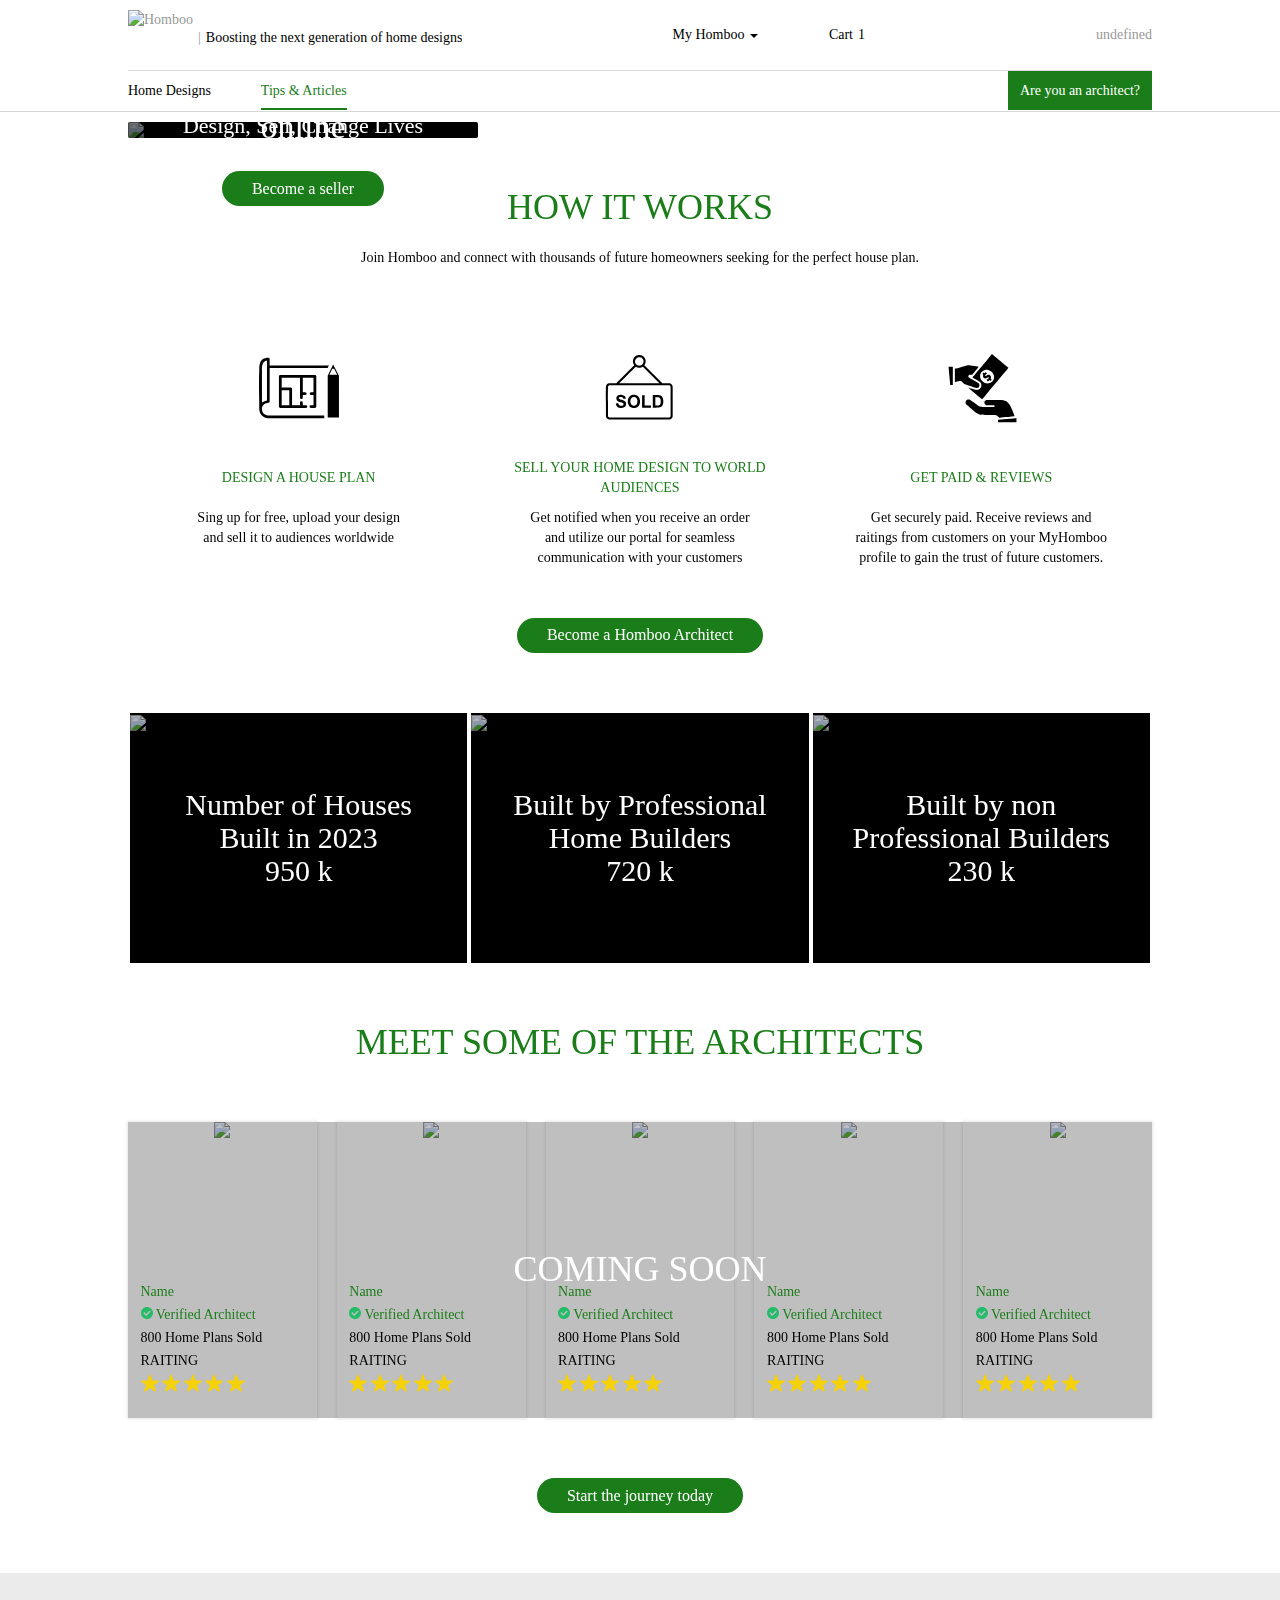
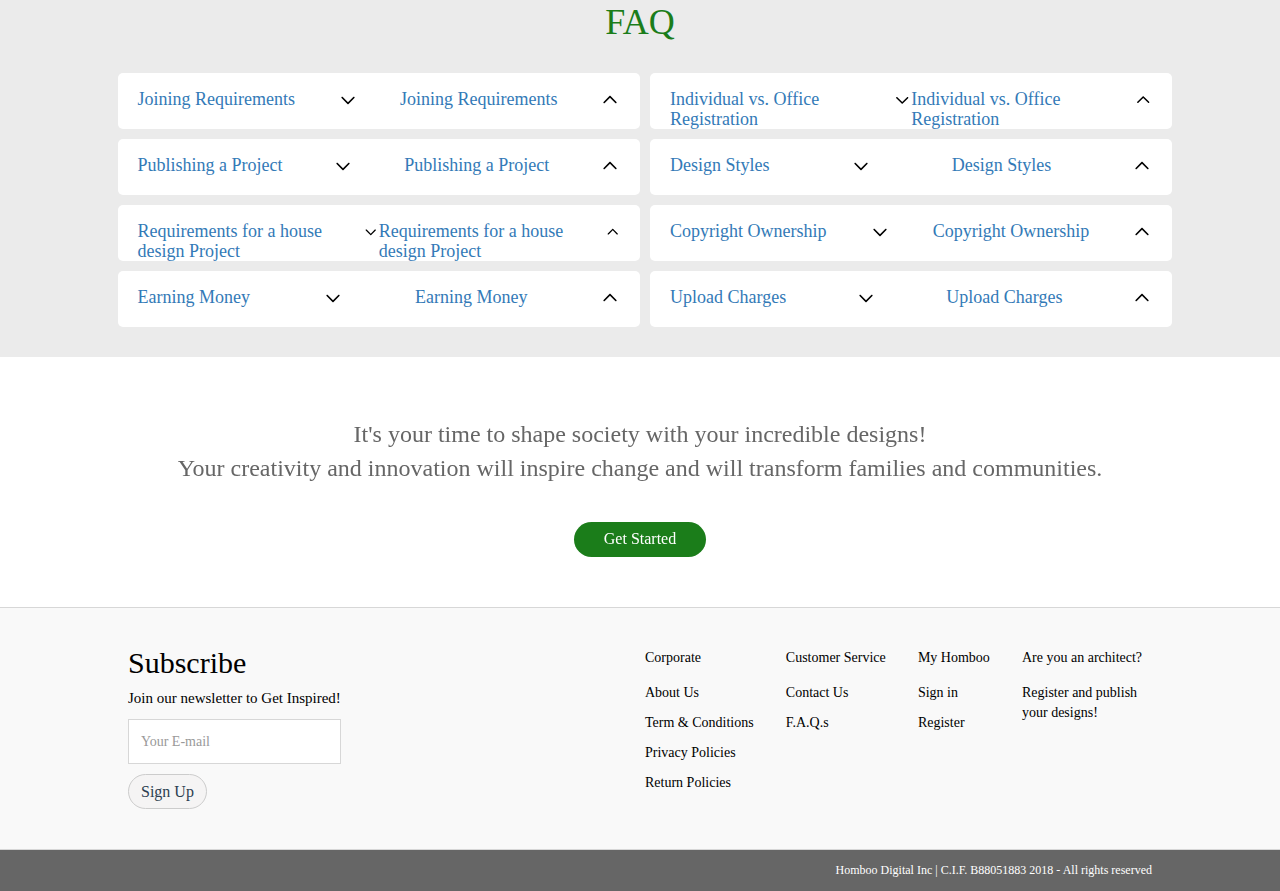
==== commit dcb1fb26: "Update and rename 22_AreYouAnArchitect.html to index.html" ====
--- a/index.html
+++ b/index.html
@@ -1,9815 +1,1823 @@
 <!DOCTYPE html>
-<html dir="ltr" lang="en-US" class="yui3-js-enabled">
+<html lang="en">
 
 <head>
-	<meta http-equiv="content-type" content="text/html; charset=UTF-8">
-	<meta charset="UTF-8">
-	<meta http-equiv="X-UA-Compatible" content="IE=edge">
-	<title>Profile</title>
-	<meta content="initial-scale=1.0, width=device-width" name="viewport">
-	<link rel="icon" type="image/x-icon" href="https://dev.homboo.com/homboo-theme/images/icons/favicon.ico">
-
-	<!-- CSS Sheets -->
-	<link rel="stylesheet" href="./homboo.css">
-	<!-- JavaScript Sheets -->
-	<script type="text/javascript" src="./homboo.js"></script>
-	<script type="text/javascript" src="./modalResize.js"></script>
+  <meta charset="utf-8">
+  <meta http-equiv="X-UA-Compatible" content="IE=edge">
+  <meta name="viewport" content="width=device-width, initial-scale=1">
+  <link rel="shortcut icon" href="images/icons/favicon.ico">
+  <title>Homboo</title>
+  <!-- CSS Sheets -->
+  <link rel="stylesheet" href="bootstrap.min.css">
+  <link rel="stylesheet" href="font-awesome.min.css">
+  <link rel="stylesheet" href="homboo.css">
+  <!-- <link rel="stylesheet" href="css/architecture.css"> -->
+  <link rel="stylesheet" href="circle.css">
+  <link rel="stylesheet" href="header.css">
+  <link rel="stylesheet" href="footer.css">
+  <link rel="stylesheet" href="about.css">
+  <link rel="stylesheet" href="bootstrap-select.css">
+  <!-- JavaScript Sheets -->
+  <script src="jquery.min.js"></script>
+  <script src="bootstrap.js"></script>
+  <script src="homboo.js"></script>
+  <script src="header.js"></script>
+  <script src="architecture.js"></script>
+  <script src="bootstrap-select.js"></script>
 
 </head>
 
-<body class="controls-visible firefox yui3-skin-sam guest-site signed-in public-page site modal-open"
-	style="padding-right: 17px;">
-
-
-
-
-
-
-
-
-
-
-
-
-
-
-
-
-
-
-
-
-
-
-
-
-
-
-
-
-
-
-
-
-
-
-
-
-
-
-
-
-
-
-
-
-
-
-
-
-
-
-
-
-
-
-
-
-
-
-
-
-
-
-
-
-
-
-
-
-
-
-
-
-
-	<div class="portlet-boundary portlet-boundary_HeaderPortlet_WAR_HombooPortlets_  portlet-static portlet-static-end decorate  "
-		id="p_p_id_HeaderPortlet_WAR_HombooPortlets_">
-		<span id="p_HeaderPortlet_WAR_HombooPortlets"></span>
-
-
-
-
-
-
-
-
-
-
-
-
-
-
-
-
-
-
-
-
-
-
-
-
-
-
-
-
-
-
-
-
-
-
-
-
-
-
-
-
-
-
-
-
-
-
-
-		<section class="portlet" id="portlet_HeaderPortlet_WAR_HombooPortlets">
-
-
-			<div class="portlet-content">
-
-
-				<div class=" portlet-content-container">
-
-
-
-					<div class="portlet-body">
-
-
-
-
-
-
-
-
-
-
-
-
-
-
-
-
-
-
-
-
-
-
-
-
-
-
-
-
-
-
-
-
-
-
-
-
-
-
-
-
-
-
-
-
-
-
-
-
-
-
-
-
-
-
-
-
-
-
-
-
-
-
-
-
-
-
-
-
-
-
-
-						<div id="_HeaderPortlet_WAR_HombooPortlets_" class="liferay-faces-bridge-body">
-
-							<script>
-								function completeAjaxHeader(data) {
-									var status = data.status; // Can be "begin", "complete" or "success".
-									//var source = data.source.id; // The parent HTML DOM element.
-									switch (status) {
-										case "begin": // Before the ajax request is sent.
-											break;
-										case "complete": // After the ajax response is arrived.
-											break;
-										case "success": // After update of HTML DOM based on ajax response.
-											if (data.source.id.includes('notifUpdateHeader')) {
-												$('#notifications').modal('hide');
-											}
-											break;
-									}
-								}
-
-							</script>
-
-							<!-- MODAL NOTIFICATIONS -->
-							<div id="notifications" class="modal notifications fade" role="dialog">
-								<div id="_HeaderPortlet_WAR_HombooPortlets_:notificationsUser" class="modal-dialog">
-									<!-- Modal content-->
-									<div class="modal-content">
-										<div class="modal-header">
-											<div class="modal-title">Notifications</div>
-										</div>
-										<div class="modal-body">
-											<div class="panel-notifications">
-												<div class="notifications-body">
-													<ul>
-														<li>No notifications have been found</li>
-													</ul>
-												</div>
-											</div>
-										</div>
-										<div class="modal-footer">
-											<button type="button" class="btn btn-homboo-secondary"
-												data-dismiss="modal">Close</button>
-										</div>
-									</div>
-								</div>
-							</div>
-							<form data-senna-off="true" id="_HeaderPortlet_WAR_HombooPortlets_:headerForm"
-								name="_HeaderPortlet_WAR_HombooPortlets_:headerForm" method="post"
-								action="https://dev.homboo.com/myhomboo/profile?p_auth=C0QcR7Is&amp;p_p_id=HeaderPortlet_WAR_HombooPortlets&amp;p_p_lifecycle=1&amp;p_p_state=normal&amp;p_p_mode=view&amp;p_p_col_id=&amp;p_p_col_count=0&amp;_HeaderPortlet_WAR_HombooPortlets__facesViewIdRender=%2FWEB-INF%2Fviews%2Fheader%2Fview.xhtml"
-								enctype="application/x-www-form-urlencoded">
-								<input type="hidden" name="_HeaderPortlet_WAR_HombooPortlets_:headerForm"
-									value="_HeaderPortlet_WAR_HombooPortlets_:headerForm">
-								<input type="hidden" name="javax.faces.encodedURL"
-									value="https://dev.homboo.com/myhomboo/profile?p_p_id=HeaderPortlet_WAR_HombooPortlets&amp;p_p_lifecycle=2&amp;p_p_state=normal&amp;p_p_mode=view&amp;p_p_cacheability=cacheLevelPage&amp;p_p_col_id=&amp;p_p_col_count=0&amp;_HeaderPortlet_WAR_HombooPortlets__jsfBridgeAjax=true&amp;_HeaderPortlet_WAR_HombooPortlets__facesViewIdResource=%2FWEB-INF%2Fviews%2Fheader%2Fview.xhtml">
-
-								<header>
-									<div class="header-homboo wrapper">
-										<div class="logo">
-											<div class="img-logo"><a href="https://dev.homboo.com/"><img
-														src="./logo.svg" class="img-responsive" alt="Homboo"></a></div>
-											<div class="text barra">|</div>
-											<div class="text text-for-logo text-h2-header">
-												<h2>Inspiring House Designs</h2>
-											</div>
-										</div>
-
-										<div class="homboo-toggle">
-											<div>
-												<span></span>
-												<span></span>
-												<span></span>
-												<span></span>
-											</div>
-										</div>
-
-										<div class="user user-responsive">
-											<div class="user-option">
-												<div class="dropdown dropdown-sigin">
-													<a class="link-homboo-header dropdown-toggle link-multi"
-														data-toggle="dropdown">
-														<div>Hi, SD <span class="caret"></span></div>
-														<div class="user-avatar">
-															<span class="fa fa-user"></span>
-														</div>
-													</a>
-													<ul class="dropdown-menu">
-														<div class="arrow-top-content">
-															<div class="arrow-top-border arrow-left">
-																<div class="arrow-top"></div>
-															</div>
-														</div>
-														<li><a href="https://dev.homboo.com/myhomboo/profile">My
-																profile</a></li>
-														<li class="divider"></li><a data-senna-off="true"
-															id="_HeaderPortlet_WAR_HombooPortlets_:headerForm:logout"
-															href="#"
-															onclick="mojarra.ab(this,event,'action','@this','_HeaderPortlet_WAR_HombooPortlets_:headerForm');return false"
-															class="btn btn-homboo-secondary">Sign out</a>
-													</ul>
-												</div>
-											</div>
-											<div id="_HeaderPortlet_WAR_HombooPortlets_:headerForm:notifUser"
-												class="user-option" onclick="$('#notifications').modal();">
-												<div class="options-circle toggle-notifications"><span
-														class="fa fa-bell"></span></div>
-											</div>
-											<div class="user-option">
-												<a href="https://dev.homboo.com/shoppingcart"
-													class="link-homboo-header link-multi">
-													<div>Cart<span
-															id="_HeaderPortlet_WAR_HombooPortlets_:headerForm:cartItems"
-															class="cart-cant">0</span></div>
-													<div class="user-avatar"><span class="fa fa-shopping-cart"></span>
-													</div>
-												</a><input
-													id="_HeaderPortlet_WAR_HombooPortlets_:headerForm:cartUpdateHeader"
-													type="submit"
-													name="_HeaderPortlet_WAR_HombooPortlets_:headerForm:cartUpdateHeader"
-													value="" style="display: none;"
-													onclick="mojarra.ab(this,event,'action','@this','_HeaderPortlet_WAR_HombooPortlets_:headerForm:cartItems',{'onevent':completeAjax});return false">
-											</div>
-										</div>
-									</div>
-									<div class="header-menu wrapper" style="display:none">
-										<div class="header-menu-options">
-											<div class="option-header-left">
-												<div class="option-header">
-													<div
-														class="dropdown hb-menu-homboo dropdown-homboo dropdown-homboo-header">
-														<li class="HB-list-menu">
-															<a data-toggle="dropdown" aria-haspopup="true"
-																aria-expanded="true" class="active HB-click-mobile">Home
-																Designs</a>
-															<a class="HB-click-desptok">Home Designs</a>
-															<ul class="dropdown-menu">
-																<div class="arrow-top-content">
-																	<div class="arrow-top-border arrow-left">
-																		<div class="arrow-top"></div>
-																	</div>
-																</div>
-																<div class="dropdown-menu-multi">
-																	<div class="dropdown-menu-unique menu" style="">
-																		<li class="styles"><a
-																				href="https://dev.homboo.com/home-styles"
-																				class="option">Styles</a></li>
-																		<li class="best-sellers"><a
-																				href="https://dev.homboo.com/home-designs/best-selling"
-																				class="option">Best Selling Home
-																				Designs</a></li>
-																		<li class="project-of-the-month"><a
-																				href="https://dev.homboo.com/home-designs/floor-plans-of-the-month"
-																				class="option">Floor Plans of the
-																				month</a></li>
-																		<li class="latest"><a
-																				href="https://dev.homboo.com/home-designs/latest"
-																				class="option">Latest Home Designs</a>
-																		</li>
-																		<li class="allhomedesign"><a
-																				href="https://dev.homboo.com/home-designs"
-																				class="option">All Home Designs</a></li>
-																	</div>
-																	<div class="dropdown-menu-unique styles"
-																		style="display: none;">
-																		<li><a
-																				href="https://dev.homboo.com/home-designs/-/style/contemporary">Contemporary</a>
-																		</li>
-																		<li><a
-																				href="https://dev.homboo.com/home-designs/-/style/industrial">Industrial</a>
-																		</li>
-																		<li><a
-																				href="https://dev.homboo.com/home-designs/-/style/minimalist">Minimalist</a>
-																		</li>
-																		<li><a
-																				href="https://dev.homboo.com/home-designs/-/style/modern">Modern</a>
-																		</li>
-																		<li><a
-																				href="https://dev.homboo.com/home-designs/-/style/modern-traditional">Modern
-																				Traditional</a></li>
-																		<li><a
-																				href="https://dev.homboo.com/home-designs/-/style/modern-farm-house">Modern
-																				Farm House</a></li>
-																		<li><a
-																				href="https://dev.homboo.com/home-designs/-/style/modern-house-glass">Modern
-																				House Glass</a></li>
-																		<li><a
-																				href="https://dev.homboo.com/home-designs/-/style/modern-ranch">Modern
-																				Ranch</a></li>
-																	</div>
-																</div>
-															</ul>
-														</li>
-													</div>
-												</div>
-												<div class="option-header">
-													<a href="https://dev.homboo.com/articles" class="">Tips &amp;
-														Articles</a>
-												</div>
-											</div>
-										</div>
-									</div>
-								</header><input type="hidden" name="javax.faces.ViewState"
-									id="_HeaderPortlet_WAR_HombooPortlets_:javax.faces.ViewState:0"
-									value="-1678634788635010625:-1310141834861150080" autocomplete="off">
-							</form>
-						</div>
-
-
-
-
-
-
-
-
-
-
-
-
-
-					</div>
-
-				</div>
-
-			</div>
-		</section>
-
-
-
-
-
-
-
-
-
-
-
-
-	</div>
-
-
-
-
-
-
-
-
-
-
-
-
-
-
-
-
-
-
-
-
-
-
-
-
-
-
-
-
-
-
-
-
-
-
-
-
-
-
-
-
-
-
-
-
-
-
-
-
-
-
-
-
-
-
-
-
-
-
-
-
-
-	<style type="text/css">
-		.master-layout-fragment .portlet-header {
-			display: none;
-		}
-	</style>
-
-
-
-	<div class="columns-1" id="main-content" role="main">
-		<div class="portlet-layout row">
-			<div class="col-md-12 portlet-column portlet-column-only" id="column-1">
-				<div class="portlet-dropzone portlet-column-content portlet-column-content-only"
-					id="layout-column_column-1">
-
-
-
-
-
-
-
-
-
-
-
-
-
-
-
-
-
-
-
-
-
-
-
-
-
-
-
-
-
-
-
-
-
-
-
-
-
-					<div class="portlet-boundary portlet-boundary_ProfilePortlet_WAR_HombooPortlets_  portlet-static portlet-static-end decorate  "
-						id="p_p_id_ProfilePortlet_WAR_HombooPortlets_">
-						<span id="p_ProfilePortlet_WAR_HombooPortlets"></span>
-
-
-
-
-
-
-
-
-
-
-
-
-
-
-
-
-
-
-
-
-
-
-
-
-
-
-
-
-
-
-
-
-
-
-
-
-
-
-
-
-
-
-
-
-
-
-
-						<section class="portlet" id="portlet_ProfilePortlet_WAR_HombooPortlets">
-
-
-							<div class="portlet-content">
-
-
-								<div class=" portlet-content-container">
-
-
-
-									<div class="portlet-body">
-
-
-
-
-
-
-
-
-
-
-
-
-
-
-
-
-
-
-
-
-
-
-
-
-
-
-
-
-
-
-
-
-
-
-
-
-
-
-
-
-
-
-
-
-
-
-
-
-
-
-
-
-
-
-
-
-
-
-
-
-
-
-
-
-
-
-
-
-
-
-
-										<div id="_ProfilePortlet_WAR_HombooPortlets_" class="liferay-faces-bridge-body">
-
-											<script>
-												function completeAjax(data) {
-													var status = data.status; // Can be "begin", "complete" or "success".
-													//var source = data.source.id; // The parent HTML DOM element.
-													switch (status) {
-														case "begin": // Before the ajax request is sent.
-															if (data.source.id.includes('saveProduct') || data.source.id.includes('submitProduct')) {
-																PF('buiProduct').show();
-															} else if (data.source.id.includes('deleteGallery')) {
-																PF('buiUploadGallery').show();
-															} else if (data.source.id.includes('deleteSchematicMts')) {
-																let arr = data.source.id.split('_');
-																PF('buiUploadShematicMts_' + arr[5]).show();
-															} else if (data.source.id.includes('deleteSchematicFt')) {
-																let arr = data.source.id.split('_');
-																PF('buiUploadShematicFt_' + arr[5]).show();
-															} else if (data.source.id.includes('deleteDocPdfMts')) {
-																PF('buiUploadDocPdfMts').show();
-															} else if (data.source.id.includes('deleteDocPdfFt')) {
-																PF('buiUploadDocPdfFt').show();
-															} else if (data.source.id.includes('deleteDocCadMts')) {
-																PF('buiUploadDocCadMts').show();
-															} else if (data.source.id.includes('deleteDocCadFt')) {
-																PF('buiUploadDocCadFt').show();
-															} else if (data.source.id.includes('addProductCart')) {
-																$("#blockPageModal").modal("show");
-															} else if (data.source.id.includes('addFTLCart')) {
-																$("#blockPageModal").modal("show");
-															}
-															break;
-														case "complete": // After the ajax response is arrived.
-															break;
-														case "success": // After update of HTML DOM based on ajax response.
-															if (data.source.id.includes('savedCrop')) {
-																$('#editPhotoProfile').modal('hide');
-															} else if (data.source.id.includes('welcome')) {
-																$('#editProfile').modal();
-															} else if (data.source.id.includes('sendProfile')) {
-																$('#editProfile').modal('hide');
-															} else if (data.source.id.includes('approved')) {
-																$('#approvedProfile').modal('hide');
-															} else if (data.source.id.includes('openAddProduct')) {
-																$('#termArchitect').modal('hide');
-																$('#uploadProduct').modal();
-															} else if (data.source.id.includes('editProduct')) {
-																$('#uploadProduct').modal();
-															} else if (data.source.id.includes('saveProduct')) {
-																PF('buiProduct').hide();
-															} else if (data.source.id.includes('submitProduct')) {
-																PF('buiProduct').hide();
-																if ($('[id$=globalValidationFailed]').length === 0) {
-																	$('#uploadProduct').modal('hide');
-																}
-															} else if (data.source.id.includes('markProductFTL')) {
-																$('#seeHowFitsLands').modal('show');
-															} else if (data.source.id.includes('markProductHPT')) {
-																$('#seeHowHouseTailors').modal('show');
-															} else if (data.source.id.includes('markProduct')) {
-																$('#deleteProduct').modal('show');
-															} else if (data.source.id.includes('removeProduct')) {
-																$('#deleteProduct').modal('hide');
-															} else if (data.source.id.includes('removeProductSaved')) {
-																$('#deleteProduct').modal('hide');
-															} else if (data.source.id.includes('deleteGallery')) {
-																PF('buiUploadGallery').hide();
-															} else if (data.source.id.includes('deleteSchematicMts')) {
-																let arr = data.source.id.split('_');
-																PF('buiUploadShematicMts_' + arr[5]).hide();
-															} else if (data.source.id.includes('deleteSchematicFt')) {
-																let arr = data.source.id.split('_');
-																PF('buiUploadShematicFt_' + arr[5]).hide();
-															} else if (data.source.id.includes('deleteDocPdfMts')) {
-																PF('buiUploadDocPdfMts').hide();
-															} else if (data.source.id.includes('deleteDocPdfFt')) {
-																PF('buiUploadDocPdfFt').hide();
-															} else if (data.source.id.includes('deleteDocCadMts')) {
-																PF('buiUploadDocCadMts').hide();
-															} else if (data.source.id.includes('deleteDocCadFt')) {
-																PF('buiUploadDocCadFt').hide();
-															} else if (data.source.id.includes('addProductCart')) {
-																if ($('[id$=globalValidationFailed]').length === 0) {
-																	$('[id$=cartUpdateHeader]').click();
-																} else {
-																	$("#blockPageModal").modal("hide");
-																	$('#modalError').modal();
-																}
-															} else if (data.source.id.includes('addFTLCart')) {
-																if ($('[id$=globalValidationFailed]').length === 0) {
-																	$('[id$=cartUpdateHeader]').click();
-																} else {
-																	$("#blockPageModal").modal("hide");
-																	$('#modalError').modal();
-																}
-															} else if (data.source.id.includes('cartUpdateHeader')) {
-																$("#blockPageModal").modal("hide");
-																$('#modalInfoSC').modal();
-															}
-															break;
-													}
-												}
-											</script>
-
-											<!-- MODAL EDIT PHOTO PROFILE -->
-											<div id="editPhotoProfile" class="modal editPhotoProfile fade"
-												role="dialog">
-												<form data-senna-off="true"
-													id="_ProfilePortlet_WAR_HombooPortlets_:avatarProfileForm"
-													name="_ProfilePortlet_WAR_HombooPortlets_:avatarProfileForm"
-													method="post"
-													action="https://dev.homboo.com/myhomboo/profile?p_auth=C0QcR7Is&amp;p_p_id=ProfilePortlet_WAR_HombooPortlets&amp;p_p_lifecycle=1&amp;p_p_state=normal&amp;p_p_mode=view&amp;p_p_col_id=column-1&amp;p_p_col_count=1&amp;_ProfilePortlet_WAR_HombooPortlets__facesViewIdRender=%2FWEB-INF%2Fviews%2Fprofile%2Fview.xhtml"
-													enctype="multipart/form-data">
-													<input type="hidden"
-														name="_ProfilePortlet_WAR_HombooPortlets_:avatarProfileForm"
-														value="_ProfilePortlet_WAR_HombooPortlets_:avatarProfileForm">
-													<input type="hidden" name="javax.faces.encodedURL"
-														value="https://dev.homboo.com/myhomboo/profile?p_p_id=ProfilePortlet_WAR_HombooPortlets&amp;p_p_lifecycle=2&amp;p_p_state=normal&amp;p_p_mode=view&amp;p_p_cacheability=cacheLevelPage&amp;p_p_col_id=column-1&amp;p_p_col_count=1&amp;_ProfilePortlet_WAR_HombooPortlets__jsfBridgeAjax=true&amp;_ProfilePortlet_WAR_HombooPortlets__facesViewIdResource=%2FWEB-INF%2Fviews%2Fprofile%2Fview.xhtml">
-
-													<div class="modal-dialog">
-														<!-- Modal content-->
-														<div class="modal-content">
-															<div class="modal-header">
-																<div class="modal-title">Profile photo</div>
-																<div
-																	id="_ProfilePortlet_WAR_HombooPortlets_:avatarProfileForm:divInformationAvatar">
-																	<label
-																		id="_ProfilePortlet_WAR_HombooPortlets_:avatarProfileForm:msgBlockAvatar"
-																		style="color: red;"></label></div>
-																<button type="button" id="closeCrop" class="close"
-																	data-dismiss="modal">×</button>
-															</div>
-															<script>
-																$(document).ready(function () {
-																	imageCrop(".panel-crop-avatar", "", "#cropImgButton", $('[id$=dataImgCrop]').attr('id'), { type: "circle" });
-																	$('.editPhotoProfile').on('shown.bs.modal', function () {
-																		$('.panel-crop-avatar').croppie('bind', {
-																			url: $('[id$=dataImgAvatar]').val()
-																		});
-																	});
-																});				
-															</script>
-															<div class="modal-body">
-																<div class="panel-crop-avatar croppie-container">
-																	<div class="cr-boundary" aria-dropeffect="none"
-																		style="width: 100%; height: 400px;"><canvas
-																			class="cr-image" alt="preview"
-																			aria-grabbed="false"></canvas>
-																		<div class="cr-viewport cr-vp-circle"
-																			style="width: 300px; height: 300px;"
-																			tabindex="0"></div>
-																		<div class="cr-overlay"></div>
-																	</div>
-																	<div class="cr-slider-wrap">
-																		<div class="cr-slider-title-value">
-																			<div class="cr-slider-title">Zoom</div>
-																			<div class="cr-slider-value">0</div>
-																		</div><input class="rangeSlider" type="range"
-																			step="0.0001" aria-label="zoom" value="1">
-																	</div>
-																</div>
-															</div><span
-																id="_ProfilePortlet_WAR_HombooPortlets_:avatarProfileForm:divCroppLoad"><input
-																	id="_ProfilePortlet_WAR_HombooPortlets_:avatarProfileForm:dataImgCrop"
-																	type="hidden"
-																	name="_ProfilePortlet_WAR_HombooPortlets_:avatarProfileForm:dataImgCrop"><input
-																	id="_ProfilePortlet_WAR_HombooPortlets_:avatarProfileForm:dataImgAvatar"
-																	type="hidden"
-																	name="_ProfilePortlet_WAR_HombooPortlets_:avatarProfileForm:dataImgAvatar"></span>
-															<div class="modal-footer"><input
-																	id="_ProfilePortlet_WAR_HombooPortlets_:avatarProfileForm:uploadAvatar"
-																	type="file"
-																	name="_ProfilePortlet_WAR_HombooPortlets_:avatarProfileForm:uploadAvatar"
-																	style="display: none"
-																	onchange="jsf.util.chain(this,event,'return validateUploadImages($(\'[id$=uploadAvatar]\'), $(\'[id$=msgBlockAvatar]\'), event)','mojarra.ab(this,event,\'valueChange\',0,\'_ProfilePortlet_WAR_HombooPortlets_:avatarProfileForm:divCroppLoad _ProfilePortlet_WAR_HombooPortlets_:avatarProfileForm:divApplyCropp _ProfilePortlet_WAR_HombooPortlets_:avatarProfileForm:divInformationAvatar\')')"
-																	accept="image/*">
-																<button class="btn btn-homboo" id="cropImgButton"
-																	type="button" style="display: none"></button><input
-																	id="_ProfilePortlet_WAR_HombooPortlets_:avatarProfileForm:savedCrop"
-																	type="submit"
-																	name="_ProfilePortlet_WAR_HombooPortlets_:avatarProfileForm:savedCrop"
-																	value="Save crop" style="display: none"
-																	onclick="mojarra.ab(this,event,'action','@this _ProfilePortlet_WAR_HombooPortlets_:avatarProfileForm:dataImgCrop','profileForm _ProfilePortlet_WAR_HombooPortlets_:avatarProfileForm:divInformationAvatar uploadProfileForm',{'onevent':completeAjax});return false">
-																<button class="btn btn-homboo-secondary changeAvatar"
-																	type="button"
-																	onclick="$('[id$=uploadAvatar]').click();">Change
-																	Photo</button><span
-																	id="_ProfilePortlet_WAR_HombooPortlets_:avatarProfileForm:divApplyCropp"></span>
-															</div>
-														</div>
-													</div><input type="hidden" name="javax.faces.ViewState"
-														id="_ProfilePortlet_WAR_HombooPortlets_:javax.faces.ViewState:0"
-														value="-3274424439568881758:6083295025430323926"
-														autocomplete="off">
-												</form>
-											</div>
-
-
-											<!-- MODAL EDIT PROFILE -->
-											<div id="editProfile" class="modal editProfile fade" role="dialog">
-												<div class="modal-dialog">
-													<!-- Modal content-->
-													<div class="modal-content">
-														<div class="modal-header">
-															<div class="modal-title">Edit your profile</div>
-															<button type="button" class="close"
-																data-dismiss="modal">×</button>
-														</div>
-														<div class="modal-body">
-															<form data-senna-off="true"
-																id="_ProfilePortlet_WAR_HombooPortlets_:uploadProfileForm"
-																name="_ProfilePortlet_WAR_HombooPortlets_:uploadProfileForm"
-																method="post"
-																action="https://dev.homboo.com/myhomboo/profile?p_auth=C0QcR7Is&amp;p_p_id=ProfilePortlet_WAR_HombooPortlets&amp;p_p_lifecycle=1&amp;p_p_state=normal&amp;p_p_mode=view&amp;p_p_col_id=column-1&amp;p_p_col_count=1&amp;_ProfilePortlet_WAR_HombooPortlets__facesViewIdRender=%2FWEB-INF%2Fviews%2Fprofile%2Fview.xhtml"
-																enctype="multipart/form-data">
-																<input type="hidden"
-																	name="_ProfilePortlet_WAR_HombooPortlets_:uploadProfileForm"
-																	value="_ProfilePortlet_WAR_HombooPortlets_:uploadProfileForm">
-																<input type="hidden" name="javax.faces.encodedURL"
-																	value="https://dev.homboo.com/myhomboo/profile?p_p_id=ProfilePortlet_WAR_HombooPortlets&amp;p_p_lifecycle=2&amp;p_p_state=normal&amp;p_p_mode=view&amp;p_p_cacheability=cacheLevelPage&amp;p_p_col_id=column-1&amp;p_p_col_count=1&amp;_ProfilePortlet_WAR_HombooPortlets__jsfBridgeAjax=true&amp;_ProfilePortlet_WAR_HombooPortlets__facesViewIdResource=%2FWEB-INF%2Fviews%2Fprofile%2Fview.xhtml">
-																<div
-																	id="_ProfilePortlet_WAR_HombooPortlets_:uploadProfileForm:divInformationProfile">
-																	<label
-																		id="_ProfilePortlet_WAR_HombooPortlets_:uploadProfileForm:msgBlock"
-																		style="color: red;"></label></div><input
-																	id="_ProfilePortlet_WAR_HombooPortlets_:uploadProfileForm:uploadProfile"
-																	type="file"
-																	name="_ProfilePortlet_WAR_HombooPortlets_:uploadProfileForm:uploadProfile"
-																	class="" style="display: none"
-																	onchange="jsf.util.chain(this,event,'return validateUploadImages($(\'[id$=uploadProfile]\'), $(\'[id$=msgBlock]\'), event)','mojarra.ab(this,event,\'valueChange\',\'@this\',\'_ProfilePortlet_WAR_HombooPortlets_:uploadProfileForm profileForm:divBannerProfileAll\')')"
-																	accept="image/*">
-																<div class="profile-photo img-homboo-sm img-homboo"
-																	id="profile-photo">
-																	<img src="./defaultProfile.png"
-																		alt="Homboo Profile">
-																	<div class="float-options">
-																		<div class="options-circle options-circle-no-hover"
-																			onclick="$('[id$=uploadProfile]').click();"
-																			data-toggle="tooltip" data-placement="top"
-																			data-container="#profile-photo" title=""
-																			data-original-title="Choose Background">
-																			<span class="fa fa-pencil"></span>
-																		</div>
-																	</div>
-																	<div
-																		class="edit-profile-photo profile-details-thumbnail">
-																		<div class="avatar img-homboo-default"><span
-																				class="fa fa-user"></span></div><a
-																			data-senna-off="true"
-																			id="_ProfilePortlet_WAR_HombooPortlets_:uploadProfileForm:j_idt37"
-																			href="#"
-																			onclick="mojarra.ab(this,event,'action','@this','avatarProfileForm:divCroppLoad');return false"
-																			data-target="#editPhotoProfile"
-																			data-toggle="modal">
-																			<div class="float-options"
-																				style="justify-content:flex-end;">
-																				<div class="options-circle options-circle-no-hover edit-avatar"
-																					data-toggle="tooltip"
-																					data-placement="top"
-																					data-container="#profile-photo"
-																					title=""
-																					data-original-title="Choose Photo">
-																					<div>
-																						<span
-																							class="fa fa-pencil"></span>
-																					</div>
-																				</div>
-																			</div>
-																		</a>
-																	</div>
-																</div><input type="hidden" name="javax.faces.ViewState"
-																	id="_ProfilePortlet_WAR_HombooPortlets_:javax.faces.ViewState:1"
-																	value="-3274424439568881758:6083295025430323926"
-																	autocomplete="off">
-															</form>
-															<div class="profile-information">
-																<div>
-																	<!-- Nav tabs -->
-																	<ul id="tab-profile" class="nav nav-tabs"
-																		role="tablist">
-																		<li role="presentation" class="active"><a
-																				href="#general" aria-controls="general"
-																				role="tab" data-toggle="tab">General</a>
-																		</li>
-																		<li role="presentation"><a href="#address"
-																				aria-controls="address" role="tab"
-																				data-toggle="tab">Address</a></li>
-																		<li role="presentation"><a
-																				href="#changePassword"
-																				aria-controls="changePassword"
-																				role="tab"
-																				data-toggle="tab">Password</a></li>
-																	</ul>
-																	<!-- Tab panes -->
-																	<div id="tab-profile-content" class="tab-content">
-																		<form data-senna-off="true"
-																			id="_ProfilePortlet_WAR_HombooPortlets_:dataProfileForm"
-																			name="_ProfilePortlet_WAR_HombooPortlets_:dataProfileForm"
-																			method="post"
-																			action="https://dev.homboo.com/myhomboo/profile?p_auth=C0QcR7Is&amp;p_p_id=ProfilePortlet_WAR_HombooPortlets&amp;p_p_lifecycle=1&amp;p_p_state=normal&amp;p_p_mode=view&amp;p_p_col_id=column-1&amp;p_p_col_count=1&amp;_ProfilePortlet_WAR_HombooPortlets__facesViewIdRender=%2FWEB-INF%2Fviews%2Fprofile%2Fview.xhtml"
-																			enctype="application/x-www-form-urlencoded">
-																			<input type="hidden"
-																				name="_ProfilePortlet_WAR_HombooPortlets_:dataProfileForm"
-																				value="_ProfilePortlet_WAR_HombooPortlets_:dataProfileForm">
-																			<input type="hidden"
-																				name="javax.faces.encodedURL"
-																				value="https://dev.homboo.com/myhomboo/profile?p_p_id=ProfilePortlet_WAR_HombooPortlets&amp;p_p_lifecycle=2&amp;p_p_state=normal&amp;p_p_mode=view&amp;p_p_cacheability=cacheLevelPage&amp;p_p_col_id=column-1&amp;p_p_col_count=1&amp;_ProfilePortlet_WAR_HombooPortlets__jsfBridgeAjax=true&amp;_ProfilePortlet_WAR_HombooPortlets__facesViewIdResource=%2FWEB-INF%2Fviews%2Fprofile%2Fview.xhtml">
-
-																			<div role="tabpanel"
-																				class="tab-pane fade in active"
-																				id="general" style="">
-																				<div
-																					id="_ProfilePortlet_WAR_HombooPortlets_:dataProfileForm:divProfilePersonal">
-																					<div class="title-section">Architect
-																						Information</div>
-																					<div class="input-multi">
-																						<div class="form-group input">
-																							<label
-																								for="_ProfilePortlet_WAR_HombooPortlets_:dataProfileForm:firtsName">Company
-																								Name</label><input
-																								id="_ProfilePortlet_WAR_HombooPortlets_:dataProfileForm:firtsName"
-																								type="text"
-																								name="_ProfilePortlet_WAR_HombooPortlets_:dataProfileForm:firtsName"
-																								value="SD"
-																								class="form-control"
-																								title="Name"
-																								placeholder="* Name"
-																								autofocus="true"
-																								required="required">
-																						</div>
-																					</div>
-																					<div class="input-multi">
-																						<div class="form-group input">
-																							<label
-																								for="_ProfilePortlet_WAR_HombooPortlets_:dataProfileForm:expertice">Company
-																								description</label><textarea
-																								id="_ProfilePortlet_WAR_HombooPortlets_:dataProfileForm:expertice"
-																								name="_ProfilePortlet_WAR_HombooPortlets_:dataProfileForm:expertice"
-																								class="form-control"
-																								title="Company description"
-																								placeholder="* Company description"
-																								required="required">jhjhjk</textarea>
-																						</div>
-																					</div>
-																				</div>
-																			</div>
-																			<div role="tabpanel" class="tab-pane"
-																				id="address" style="display: none;">
-																				<div
-																					id="_ProfilePortlet_WAR_HombooPortlets_:dataProfileForm:divProfileAddress">
-																					<div class="title-section">Address
-																						Information</div>
-																					<div class="input-multi">
-																						<div class="form-group input">
-																							<label
-																								for="_ProfilePortlet_WAR_HombooPortlets_:dataProfileForm:firtsNameAddr">First
-																								Name</label><input
-																								id="_ProfilePortlet_WAR_HombooPortlets_:dataProfileForm:firtsNameAddr"
-																								type="text"
-																								name="_ProfilePortlet_WAR_HombooPortlets_:dataProfileForm:firtsNameAddr"
-																								value="Carlos"
-																								class="form-control"
-																								title="Name"
-																								placeholder="* Name"
-																								required="required">
-																						</div>
-																						<div class="form-group input">
-																							<label
-																								for="_ProfilePortlet_WAR_HombooPortlets_:dataProfileForm:lastNameAddr">Last
-																								name</label><input
-																								id="_ProfilePortlet_WAR_HombooPortlets_:dataProfileForm:lastNameAddr"
-																								type="text"
-																								name="_ProfilePortlet_WAR_HombooPortlets_:dataProfileForm:lastNameAddr"
-																								value="Morales"
-																								class="form-control"
-																								title="Last name"
-																								placeholder="Last name">
-																						</div>
-																					</div>
-																					<div class="input-multi">
-																						<div class="form-group input">
-																							<label
-																								for="_ProfilePortlet_WAR_HombooPortlets_:dataProfileForm:streetAddr">Address
-																								Line 1</label><input
-																								id="_ProfilePortlet_WAR_HombooPortlets_:dataProfileForm:streetAddr"
-																								type="text"
-																								name="_ProfilePortlet_WAR_HombooPortlets_:dataProfileForm:streetAddr"
-																								value="122"
-																								class="form-control"
-																								title="Address Line 1"
-																								placeholder="* Street Name, Building #"
-																								required="required">
-																						</div>
-																						<div class="form-group input">
-																							<label
-																								for="_ProfilePortlet_WAR_HombooPortlets_:dataProfileForm:streetAddr2">Address
-																								Line 2</label><input
-																								id="_ProfilePortlet_WAR_HombooPortlets_:dataProfileForm:streetAddr2"
-																								type="text"
-																								name="_ProfilePortlet_WAR_HombooPortlets_:dataProfileForm:streetAddr2"
-																								value="2131"
-																								class="form-control"
-																								title="Address Line 2"
-																								placeholder="Apartment/Unit #">
-																						</div>
-																					</div><span
-																						id="_ProfilePortlet_WAR_HombooPortlets_:dataProfileForm:countryState">
-																						<div class="input-multi">
-																							<div
-																								class="form-group input">
-																								<label
-																									for="_ProfilePortlet_WAR_HombooPortlets_:dataProfileForm:countryAddr">Country</label>
-																								<div
-																									class="btn-group bootstrap-select form-control stateSelect stateSelectCountry dropdownHB">
-																									<button
-																										type="button"
-																										class="btn dropdown-toggle btn-default"
-																										data-toggle="dropdown"
-																										role="button"
-																										data-id="_ProfilePortlet_WAR_HombooPortlets_:dataProfileForm:countryAddr"
-																										title="Venezuela, Bolivarian Republic of"><span
-																											class="filter-option pull-left">Venezuela,
-																											Bolivarian
-																											Republic
-																											of</span>&nbsp;<span
-																											class="bs-caret"><span
-																												class="caret"></span></span></button>
-																									<div class="dropdown-menu open"
-																										role="combobox">
-																										<ul class="dropdown-menu inner"
-																											role="listbox"
-																											aria-expanded="false">
-																											<li
-																												data-original-index="1">
-																												<a tabindex="0"
-																													class=""
-																													data-tokens="null"
-																													role="option"
-																													aria-disabled="false"
-																													aria-selected="false"><span
-																														class="text">Afghanistan</span><span
-																														class="glyphicon glyphicon-ok check-mark"></span></a>
-																											</li>
-																											<li
-																												data-original-index="2">
-																												<a tabindex="0"
-																													class=""
-																													data-tokens="null"
-																													role="option"
-																													aria-disabled="false"
-																													aria-selected="false"><span
-																														class="text">Åland
-																														Islands</span><span
-																														class="glyphicon glyphicon-ok check-mark"></span></a>
-																											</li>
-																											<li
-																												data-original-index="3">
-																												<a tabindex="0"
-																													class=""
-																													data-tokens="null"
-																													role="option"
-																													aria-disabled="false"
-																													aria-selected="false"><span
-																														class="text">Albania</span><span
-																														class="glyphicon glyphicon-ok check-mark"></span></a>
-																											</li>
-																											<li
-																												data-original-index="4">
-																												<a tabindex="0"
-																													class=""
-																													data-tokens="null"
-																													role="option"
-																													aria-disabled="false"
-																													aria-selected="false"><span
-																														class="text">Algeria</span><span
-																														class="glyphicon glyphicon-ok check-mark"></span></a>
-																											</li>
-																											<li
-																												data-original-index="5">
-																												<a tabindex="0"
-																													class=""
-																													data-tokens="null"
-																													role="option"
-																													aria-disabled="false"
-																													aria-selected="false"><span
-																														class="text">Andorra</span><span
-																														class="glyphicon glyphicon-ok check-mark"></span></a>
-																											</li>
-																											<li
-																												data-original-index="6">
-																												<a tabindex="0"
-																													class=""
-																													data-tokens="null"
-																													role="option"
-																													aria-disabled="false"
-																													aria-selected="false"><span
-																														class="text">Angola</span><span
-																														class="glyphicon glyphicon-ok check-mark"></span></a>
-																											</li>
-																											<li
-																												data-original-index="7">
-																												<a tabindex="0"
-																													class=""
-																													data-tokens="null"
-																													role="option"
-																													aria-disabled="false"
-																													aria-selected="false"><span
-																														class="text">Anguilla</span><span
-																														class="glyphicon glyphicon-ok check-mark"></span></a>
-																											</li>
-																											<li
-																												data-original-index="8">
-																												<a tabindex="0"
-																													class=""
-																													data-tokens="null"
-																													role="option"
-																													aria-disabled="false"
-																													aria-selected="false"><span
-																														class="text">Antarctica</span><span
-																														class="glyphicon glyphicon-ok check-mark"></span></a>
-																											</li>
-																											<li
-																												data-original-index="9">
-																												<a tabindex="0"
-																													class=""
-																													data-tokens="null"
-																													role="option"
-																													aria-disabled="false"
-																													aria-selected="false"><span
-																														class="text">Antigua
-																														and
-																														Barbuda</span><span
-																														class="glyphicon glyphicon-ok check-mark"></span></a>
-																											</li>
-																											<li
-																												data-original-index="10">
-																												<a tabindex="0"
-																													class=""
-																													data-tokens="null"
-																													role="option"
-																													aria-disabled="false"
-																													aria-selected="false"><span
-																														class="text">Argentina</span><span
-																														class="glyphicon glyphicon-ok check-mark"></span></a>
-																											</li>
-																											<li
-																												data-original-index="11">
-																												<a tabindex="0"
-																													class=""
-																													data-tokens="null"
-																													role="option"
-																													aria-disabled="false"
-																													aria-selected="false"><span
-																														class="text">Armenia</span><span
-																														class="glyphicon glyphicon-ok check-mark"></span></a>
-																											</li>
-																											<li
-																												data-original-index="12">
-																												<a tabindex="0"
-																													class=""
-																													data-tokens="null"
-																													role="option"
-																													aria-disabled="false"
-																													aria-selected="false"><span
-																														class="text">Aruba</span><span
-																														class="glyphicon glyphicon-ok check-mark"></span></a>
-																											</li>
-																											<li
-																												data-original-index="13">
-																												<a tabindex="0"
-																													class=""
-																													data-tokens="null"
-																													role="option"
-																													aria-disabled="false"
-																													aria-selected="false"><span
-																														class="text">Australia</span><span
-																														class="glyphicon glyphicon-ok check-mark"></span></a>
-																											</li>
-																											<li
-																												data-original-index="14">
-																												<a tabindex="0"
-																													class=""
-																													data-tokens="null"
-																													role="option"
-																													aria-disabled="false"
-																													aria-selected="false"><span
-																														class="text">Austria</span><span
-																														class="glyphicon glyphicon-ok check-mark"></span></a>
-																											</li>
-																											<li
-																												data-original-index="15">
-																												<a tabindex="0"
-																													class=""
-																													data-tokens="null"
-																													role="option"
-																													aria-disabled="false"
-																													aria-selected="false"><span
-																														class="text">Azerbaijan</span><span
-																														class="glyphicon glyphicon-ok check-mark"></span></a>
-																											</li>
-																											<li
-																												data-original-index="16">
-																												<a tabindex="0"
-																													class=""
-																													data-tokens="null"
-																													role="option"
-																													aria-disabled="false"
-																													aria-selected="false"><span
-																														class="text">Bahamas</span><span
-																														class="glyphicon glyphicon-ok check-mark"></span></a>
-																											</li>
-																											<li
-																												data-original-index="17">
-																												<a tabindex="0"
-																													class=""
-																													data-tokens="null"
-																													role="option"
-																													aria-disabled="false"
-																													aria-selected="false"><span
-																														class="text">Bahrain</span><span
-																														class="glyphicon glyphicon-ok check-mark"></span></a>
-																											</li>
-																											<li
-																												data-original-index="18">
-																												<a tabindex="0"
-																													class=""
-																													data-tokens="null"
-																													role="option"
-																													aria-disabled="false"
-																													aria-selected="false"><span
-																														class="text">Bangladesh</span><span
-																														class="glyphicon glyphicon-ok check-mark"></span></a>
-																											</li>
-																											<li
-																												data-original-index="19">
-																												<a tabindex="0"
-																													class=""
-																													data-tokens="null"
-																													role="option"
-																													aria-disabled="false"
-																													aria-selected="false"><span
-																														class="text">Barbados</span><span
-																														class="glyphicon glyphicon-ok check-mark"></span></a>
-																											</li>
-																											<li
-																												data-original-index="20">
-																												<a tabindex="0"
-																													class=""
-																													data-tokens="null"
-																													role="option"
-																													aria-disabled="false"
-																													aria-selected="false"><span
-																														class="text">Belarus</span><span
-																														class="glyphicon glyphicon-ok check-mark"></span></a>
-																											</li>
-																											<li
-																												data-original-index="21">
-																												<a tabindex="0"
-																													class=""
-																													data-tokens="null"
-																													role="option"
-																													aria-disabled="false"
-																													aria-selected="false"><span
-																														class="text">Belgium</span><span
-																														class="glyphicon glyphicon-ok check-mark"></span></a>
-																											</li>
-																											<li
-																												data-original-index="22">
-																												<a tabindex="0"
-																													class=""
-																													data-tokens="null"
-																													role="option"
-																													aria-disabled="false"
-																													aria-selected="false"><span
-																														class="text">Belize</span><span
-																														class="glyphicon glyphicon-ok check-mark"></span></a>
-																											</li>
-																											<li
-																												data-original-index="23">
-																												<a tabindex="0"
-																													class=""
-																													data-tokens="null"
-																													role="option"
-																													aria-disabled="false"
-																													aria-selected="false"><span
-																														class="text">Benin</span><span
-																														class="glyphicon glyphicon-ok check-mark"></span></a>
-																											</li>
-																											<li
-																												data-original-index="24">
-																												<a tabindex="0"
-																													class=""
-																													data-tokens="null"
-																													role="option"
-																													aria-disabled="false"
-																													aria-selected="false"><span
-																														class="text">Bermuda</span><span
-																														class="glyphicon glyphicon-ok check-mark"></span></a>
-																											</li>
-																											<li
-																												data-original-index="25">
-																												<a tabindex="0"
-																													class=""
-																													data-tokens="null"
-																													role="option"
-																													aria-disabled="false"
-																													aria-selected="false"><span
-																														class="text">Bhutan</span><span
-																														class="glyphicon glyphicon-ok check-mark"></span></a>
-																											</li>
-																											<li
-																												data-original-index="26">
-																												<a tabindex="0"
-																													class=""
-																													data-tokens="null"
-																													role="option"
-																													aria-disabled="false"
-																													aria-selected="false"><span
-																														class="text">Bolivia,
-																														Plurinational
-																														State
-																														of</span><span
-																														class="glyphicon glyphicon-ok check-mark"></span></a>
-																											</li>
-																											<li
-																												data-original-index="27">
-																												<a tabindex="0"
-																													class=""
-																													data-tokens="null"
-																													role="option"
-																													aria-disabled="false"
-																													aria-selected="false"><span
-																														class="text">Bonaire,
-																														Sint
-																														Eustatius
-																														and
-																														Saba</span><span
-																														class="glyphicon glyphicon-ok check-mark"></span></a>
-																											</li>
-																											<li
-																												data-original-index="28">
-																												<a tabindex="0"
-																													class=""
-																													data-tokens="null"
-																													role="option"
-																													aria-disabled="false"
-																													aria-selected="false"><span
-																														class="text">Bosnia
-																														and
-																														Herzegovina</span><span
-																														class="glyphicon glyphicon-ok check-mark"></span></a>
-																											</li>
-																											<li
-																												data-original-index="29">
-																												<a tabindex="0"
-																													class=""
-																													data-tokens="null"
-																													role="option"
-																													aria-disabled="false"
-																													aria-selected="false"><span
-																														class="text">Botswana</span><span
-																														class="glyphicon glyphicon-ok check-mark"></span></a>
-																											</li>
-																											<li
-																												data-original-index="30">
-																												<a tabindex="0"
-																													class=""
-																													data-tokens="null"
-																													role="option"
-																													aria-disabled="false"
-																													aria-selected="false"><span
-																														class="text">Bouvet
-																														Island</span><span
-																														class="glyphicon glyphicon-ok check-mark"></span></a>
-																											</li>
-																											<li
-																												data-original-index="31">
-																												<a tabindex="0"
-																													class=""
-																													data-tokens="null"
-																													role="option"
-																													aria-disabled="false"
-																													aria-selected="false"><span
-																														class="text">Brazil</span><span
-																														class="glyphicon glyphicon-ok check-mark"></span></a>
-																											</li>
-																											<li
-																												data-original-index="32">
-																												<a tabindex="0"
-																													class=""
-																													data-tokens="null"
-																													role="option"
-																													aria-disabled="false"
-																													aria-selected="false"><span
-																														class="text">British
-																														Indian
-																														Ocean
-																														Territory</span><span
-																														class="glyphicon glyphicon-ok check-mark"></span></a>
-																											</li>
-																											<li
-																												data-original-index="33">
-																												<a tabindex="0"
-																													class=""
-																													data-tokens="null"
-																													role="option"
-																													aria-disabled="false"
-																													aria-selected="false"><span
-																														class="text">Brunei
-																														Darussalam</span><span
-																														class="glyphicon glyphicon-ok check-mark"></span></a>
-																											</li>
-																											<li
-																												data-original-index="34">
-																												<a tabindex="0"
-																													class=""
-																													data-tokens="null"
-																													role="option"
-																													aria-disabled="false"
-																													aria-selected="false"><span
-																														class="text">Bulgaria</span><span
-																														class="glyphicon glyphicon-ok check-mark"></span></a>
-																											</li>
-																											<li
-																												data-original-index="35">
-																												<a tabindex="0"
-																													class=""
-																													data-tokens="null"
-																													role="option"
-																													aria-disabled="false"
-																													aria-selected="false"><span
-																														class="text">Burkina
-																														Faso</span><span
-																														class="glyphicon glyphicon-ok check-mark"></span></a>
-																											</li>
-																											<li
-																												data-original-index="36">
-																												<a tabindex="0"
-																													class=""
-																													data-tokens="null"
-																													role="option"
-																													aria-disabled="false"
-																													aria-selected="false"><span
-																														class="text">Burundi</span><span
-																														class="glyphicon glyphicon-ok check-mark"></span></a>
-																											</li>
-																											<li
-																												data-original-index="37">
-																												<a tabindex="0"
-																													class=""
-																													data-tokens="null"
-																													role="option"
-																													aria-disabled="false"
-																													aria-selected="false"><span
-																														class="text">Cambodia</span><span
-																														class="glyphicon glyphicon-ok check-mark"></span></a>
-																											</li>
-																											<li
-																												data-original-index="38">
-																												<a tabindex="0"
-																													class=""
-																													data-tokens="null"
-																													role="option"
-																													aria-disabled="false"
-																													aria-selected="false"><span
-																														class="text">Cameroon</span><span
-																														class="glyphicon glyphicon-ok check-mark"></span></a>
-																											</li>
-																											<li
-																												data-original-index="39">
-																												<a tabindex="0"
-																													class=""
-																													data-tokens="null"
-																													role="option"
-																													aria-disabled="false"
-																													aria-selected="false"><span
-																														class="text">Canada</span><span
-																														class="glyphicon glyphicon-ok check-mark"></span></a>
-																											</li>
-																											<li
-																												data-original-index="40">
-																												<a tabindex="0"
-																													class=""
-																													data-tokens="null"
-																													role="option"
-																													aria-disabled="false"
-																													aria-selected="false"><span
-																														class="text">Cape
-																														Verde</span><span
-																														class="glyphicon glyphicon-ok check-mark"></span></a>
-																											</li>
-																											<li
-																												data-original-index="41">
-																												<a tabindex="0"
-																													class=""
-																													data-tokens="null"
-																													role="option"
-																													aria-disabled="false"
-																													aria-selected="false"><span
-																														class="text">Cayman
-																														Islands</span><span
-																														class="glyphicon glyphicon-ok check-mark"></span></a>
-																											</li>
-																											<li
-																												data-original-index="42">
-																												<a tabindex="0"
-																													class=""
-																													data-tokens="null"
-																													role="option"
-																													aria-disabled="false"
-																													aria-selected="false"><span
-																														class="text">Central
-																														African
-																														Republic</span><span
-																														class="glyphicon glyphicon-ok check-mark"></span></a>
-																											</li>
-																											<li
-																												data-original-index="43">
-																												<a tabindex="0"
-																													class=""
-																													data-tokens="null"
-																													role="option"
-																													aria-disabled="false"
-																													aria-selected="false"><span
-																														class="text">Chad</span><span
-																														class="glyphicon glyphicon-ok check-mark"></span></a>
-																											</li>
-																											<li
-																												data-original-index="44">
-																												<a tabindex="0"
-																													class=""
-																													data-tokens="null"
-																													role="option"
-																													aria-disabled="false"
-																													aria-selected="false"><span
-																														class="text">Chile</span><span
-																														class="glyphicon glyphicon-ok check-mark"></span></a>
-																											</li>
-																											<li
-																												data-original-index="45">
-																												<a tabindex="0"
-																													class=""
-																													data-tokens="null"
-																													role="option"
-																													aria-disabled="false"
-																													aria-selected="false"><span
-																														class="text">China</span><span
-																														class="glyphicon glyphicon-ok check-mark"></span></a>
-																											</li>
-																											<li
-																												data-original-index="46">
-																												<a tabindex="0"
-																													class=""
-																													data-tokens="null"
-																													role="option"
-																													aria-disabled="false"
-																													aria-selected="false"><span
-																														class="text">Christmas
-																														Island</span><span
-																														class="glyphicon glyphicon-ok check-mark"></span></a>
-																											</li>
-																											<li
-																												data-original-index="47">
-																												<a tabindex="0"
-																													class=""
-																													data-tokens="null"
-																													role="option"
-																													aria-disabled="false"
-																													aria-selected="false"><span
-																														class="text">Cocos
-																														(Keeling)
-																														Islands</span><span
-																														class="glyphicon glyphicon-ok check-mark"></span></a>
-																											</li>
-																											<li
-																												data-original-index="48">
-																												<a tabindex="0"
-																													class=""
-																													data-tokens="null"
-																													role="option"
-																													aria-disabled="false"
-																													aria-selected="false"><span
-																														class="text">Colombia</span><span
-																														class="glyphicon glyphicon-ok check-mark"></span></a>
-																											</li>
-																											<li
-																												data-original-index="49">
-																												<a tabindex="0"
-																													class=""
-																													data-tokens="null"
-																													role="option"
-																													aria-disabled="false"
-																													aria-selected="false"><span
-																														class="text">Comoros</span><span
-																														class="glyphicon glyphicon-ok check-mark"></span></a>
-																											</li>
-																											<li
-																												data-original-index="50">
-																												<a tabindex="0"
-																													class=""
-																													data-tokens="null"
-																													role="option"
-																													aria-disabled="false"
-																													aria-selected="false"><span
-																														class="text">Congo</span><span
-																														class="glyphicon glyphicon-ok check-mark"></span></a>
-																											</li>
-																											<li
-																												data-original-index="51">
-																												<a tabindex="0"
-																													class=""
-																													data-tokens="null"
-																													role="option"
-																													aria-disabled="false"
-																													aria-selected="false"><span
-																														class="text">Congo,
-																														the
-																														Democratic
-																														Republic
-																														of
-																														the</span><span
-																														class="glyphicon glyphicon-ok check-mark"></span></a>
-																											</li>
-																											<li
-																												data-original-index="52">
-																												<a tabindex="0"
-																													class=""
-																													data-tokens="null"
-																													role="option"
-																													aria-disabled="false"
-																													aria-selected="false"><span
-																														class="text">Cook
-																														Islands</span><span
-																														class="glyphicon glyphicon-ok check-mark"></span></a>
-																											</li>
-																											<li
-																												data-original-index="53">
-																												<a tabindex="0"
-																													class=""
-																													data-tokens="null"
-																													role="option"
-																													aria-disabled="false"
-																													aria-selected="false"><span
-																														class="text">Costa
-																														Rica</span><span
-																														class="glyphicon glyphicon-ok check-mark"></span></a>
-																											</li>
-																											<li
-																												data-original-index="54">
-																												<a tabindex="0"
-																													class=""
-																													data-tokens="null"
-																													role="option"
-																													aria-disabled="false"
-																													aria-selected="false"><span
-																														class="text">Côte
-																														d
-																														Ivoire</span><span
-																														class="glyphicon glyphicon-ok check-mark"></span></a>
-																											</li>
-																											<li
-																												data-original-index="55">
-																												<a tabindex="0"
-																													class=""
-																													data-tokens="null"
-																													role="option"
-																													aria-disabled="false"
-																													aria-selected="false"><span
-																														class="text">Croatia</span><span
-																														class="glyphicon glyphicon-ok check-mark"></span></a>
-																											</li>
-																											<li
-																												data-original-index="56">
-																												<a tabindex="0"
-																													class=""
-																													data-tokens="null"
-																													role="option"
-																													aria-disabled="false"
-																													aria-selected="false"><span
-																														class="text">Cuba</span><span
-																														class="glyphicon glyphicon-ok check-mark"></span></a>
-																											</li>
-																											<li
-																												data-original-index="57">
-																												<a tabindex="0"
-																													class=""
-																													data-tokens="null"
-																													role="option"
-																													aria-disabled="false"
-																													aria-selected="false"><span
-																														class="text">Curaçao</span><span
-																														class="glyphicon glyphicon-ok check-mark"></span></a>
-																											</li>
-																											<li
-																												data-original-index="58">
-																												<a tabindex="0"
-																													class=""
-																													data-tokens="null"
-																													role="option"
-																													aria-disabled="false"
-																													aria-selected="false"><span
-																														class="text">Cyprus</span><span
-																														class="glyphicon glyphicon-ok check-mark"></span></a>
-																											</li>
-																											<li
-																												data-original-index="59">
-																												<a tabindex="0"
-																													class=""
-																													data-tokens="null"
-																													role="option"
-																													aria-disabled="false"
-																													aria-selected="false"><span
-																														class="text">Czech
-																														Republic</span><span
-																														class="glyphicon glyphicon-ok check-mark"></span></a>
-																											</li>
-																											<li
-																												data-original-index="60">
-																												<a tabindex="0"
-																													class=""
-																													data-tokens="null"
-																													role="option"
-																													aria-disabled="false"
-																													aria-selected="false"><span
-																														class="text">Denmark</span><span
-																														class="glyphicon glyphicon-ok check-mark"></span></a>
-																											</li>
-																											<li
-																												data-original-index="61">
-																												<a tabindex="0"
-																													class=""
-																													data-tokens="null"
-																													role="option"
-																													aria-disabled="false"
-																													aria-selected="false"><span
-																														class="text">Djibouti</span><span
-																														class="glyphicon glyphicon-ok check-mark"></span></a>
-																											</li>
-																											<li
-																												data-original-index="62">
-																												<a tabindex="0"
-																													class=""
-																													data-tokens="null"
-																													role="option"
-																													aria-disabled="false"
-																													aria-selected="false"><span
-																														class="text">Dominica</span><span
-																														class="glyphicon glyphicon-ok check-mark"></span></a>
-																											</li>
-																											<li
-																												data-original-index="63">
-																												<a tabindex="0"
-																													class=""
-																													data-tokens="null"
-																													role="option"
-																													aria-disabled="false"
-																													aria-selected="false"><span
-																														class="text">Dominican
-																														Republic</span><span
-																														class="glyphicon glyphicon-ok check-mark"></span></a>
-																											</li>
-																											<li
-																												data-original-index="64">
-																												<a tabindex="0"
-																													class=""
-																													data-tokens="null"
-																													role="option"
-																													aria-disabled="false"
-																													aria-selected="false"><span
-																														class="text">Ecuador</span><span
-																														class="glyphicon glyphicon-ok check-mark"></span></a>
-																											</li>
-																											<li
-																												data-original-index="65">
-																												<a tabindex="0"
-																													class=""
-																													data-tokens="null"
-																													role="option"
-																													aria-disabled="false"
-																													aria-selected="false"><span
-																														class="text">Egypt</span><span
-																														class="glyphicon glyphicon-ok check-mark"></span></a>
-																											</li>
-																											<li
-																												data-original-index="66">
-																												<a tabindex="0"
-																													class=""
-																													data-tokens="null"
-																													role="option"
-																													aria-disabled="false"
-																													aria-selected="false"><span
-																														class="text">El
-																														Salvador</span><span
-																														class="glyphicon glyphicon-ok check-mark"></span></a>
-																											</li>
-																											<li
-																												data-original-index="67">
-																												<a tabindex="0"
-																													class=""
-																													data-tokens="null"
-																													role="option"
-																													aria-disabled="false"
-																													aria-selected="false"><span
-																														class="text">Equatorial
-																														Guinea</span><span
-																														class="glyphicon glyphicon-ok check-mark"></span></a>
-																											</li>
-																											<li
-																												data-original-index="68">
-																												<a tabindex="0"
-																													class=""
-																													data-tokens="null"
-																													role="option"
-																													aria-disabled="false"
-																													aria-selected="false"><span
-																														class="text">Eritrea</span><span
-																														class="glyphicon glyphicon-ok check-mark"></span></a>
-																											</li>
-																											<li
-																												data-original-index="69">
-																												<a tabindex="0"
-																													class=""
-																													data-tokens="null"
-																													role="option"
-																													aria-disabled="false"
-																													aria-selected="false"><span
-																														class="text">Estonia</span><span
-																														class="glyphicon glyphicon-ok check-mark"></span></a>
-																											</li>
-																											<li
-																												data-original-index="70">
-																												<a tabindex="0"
-																													class=""
-																													data-tokens="null"
-																													role="option"
-																													aria-disabled="false"
-																													aria-selected="false"><span
-																														class="text">Ethiopia</span><span
-																														class="glyphicon glyphicon-ok check-mark"></span></a>
-																											</li>
-																											<li
-																												data-original-index="71">
-																												<a tabindex="0"
-																													class=""
-																													data-tokens="null"
-																													role="option"
-																													aria-disabled="false"
-																													aria-selected="false"><span
-																														class="text">Falkland
-																														Islands
-																														(Malvinas)</span><span
-																														class="glyphicon glyphicon-ok check-mark"></span></a>
-																											</li>
-																											<li
-																												data-original-index="72">
-																												<a tabindex="0"
-																													class=""
-																													data-tokens="null"
-																													role="option"
-																													aria-disabled="false"
-																													aria-selected="false"><span
-																														class="text">Faroe
-																														Islands</span><span
-																														class="glyphicon glyphicon-ok check-mark"></span></a>
-																											</li>
-																											<li
-																												data-original-index="73">
-																												<a tabindex="0"
-																													class=""
-																													data-tokens="null"
-																													role="option"
-																													aria-disabled="false"
-																													aria-selected="false"><span
-																														class="text">Fiji</span><span
-																														class="glyphicon glyphicon-ok check-mark"></span></a>
-																											</li>
-																											<li
-																												data-original-index="74">
-																												<a tabindex="0"
-																													class=""
-																													data-tokens="null"
-																													role="option"
-																													aria-disabled="false"
-																													aria-selected="false"><span
-																														class="text">Finland</span><span
-																														class="glyphicon glyphicon-ok check-mark"></span></a>
-																											</li>
-																											<li
-																												data-original-index="75">
-																												<a tabindex="0"
-																													class=""
-																													data-tokens="null"
-																													role="option"
-																													aria-disabled="false"
-																													aria-selected="false"><span
-																														class="text">France</span><span
-																														class="glyphicon glyphicon-ok check-mark"></span></a>
-																											</li>
-																											<li
-																												data-original-index="76">
-																												<a tabindex="0"
-																													class=""
-																													data-tokens="null"
-																													role="option"
-																													aria-disabled="false"
-																													aria-selected="false"><span
-																														class="text">French
-																														Guiana</span><span
-																														class="glyphicon glyphicon-ok check-mark"></span></a>
-																											</li>
-																											<li
-																												data-original-index="77">
-																												<a tabindex="0"
-																													class=""
-																													data-tokens="null"
-																													role="option"
-																													aria-disabled="false"
-																													aria-selected="false"><span
-																														class="text">French
-																														Polynesia</span><span
-																														class="glyphicon glyphicon-ok check-mark"></span></a>
-																											</li>
-																											<li
-																												data-original-index="78">
-																												<a tabindex="0"
-																													class=""
-																													data-tokens="null"
-																													role="option"
-																													aria-disabled="false"
-																													aria-selected="false"><span
-																														class="text">French
-																														Southern
-																														Territories</span><span
-																														class="glyphicon glyphicon-ok check-mark"></span></a>
-																											</li>
-																											<li
-																												data-original-index="79">
-																												<a tabindex="0"
-																													class=""
-																													data-tokens="null"
-																													role="option"
-																													aria-disabled="false"
-																													aria-selected="false"><span
-																														class="text">Gabon</span><span
-																														class="glyphicon glyphicon-ok check-mark"></span></a>
-																											</li>
-																											<li
-																												data-original-index="80">
-																												<a tabindex="0"
-																													class=""
-																													data-tokens="null"
-																													role="option"
-																													aria-disabled="false"
-																													aria-selected="false"><span
-																														class="text">Gambia</span><span
-																														class="glyphicon glyphicon-ok check-mark"></span></a>
-																											</li>
-																											<li
-																												data-original-index="81">
-																												<a tabindex="0"
-																													class=""
-																													data-tokens="null"
-																													role="option"
-																													aria-disabled="false"
-																													aria-selected="false"><span
-																														class="text">Georgia</span><span
-																														class="glyphicon glyphicon-ok check-mark"></span></a>
-																											</li>
-																											<li
-																												data-original-index="82">
-																												<a tabindex="0"
-																													class=""
-																													data-tokens="null"
-																													role="option"
-																													aria-disabled="false"
-																													aria-selected="false"><span
-																														class="text">Germany</span><span
-																														class="glyphicon glyphicon-ok check-mark"></span></a>
-																											</li>
-																											<li
-																												data-original-index="83">
-																												<a tabindex="0"
-																													class=""
-																													data-tokens="null"
-																													role="option"
-																													aria-disabled="false"
-																													aria-selected="false"><span
-																														class="text">Ghana</span><span
-																														class="glyphicon glyphicon-ok check-mark"></span></a>
-																											</li>
-																											<li
-																												data-original-index="84">
-																												<a tabindex="0"
-																													class=""
-																													data-tokens="null"
-																													role="option"
-																													aria-disabled="false"
-																													aria-selected="false"><span
-																														class="text">Gibraltar</span><span
-																														class="glyphicon glyphicon-ok check-mark"></span></a>
-																											</li>
-																											<li
-																												data-original-index="85">
-																												<a tabindex="0"
-																													class=""
-																													data-tokens="null"
-																													role="option"
-																													aria-disabled="false"
-																													aria-selected="false"><span
-																														class="text">Greece</span><span
-																														class="glyphicon glyphicon-ok check-mark"></span></a>
-																											</li>
-																											<li
-																												data-original-index="86">
-																												<a tabindex="0"
-																													class=""
-																													data-tokens="null"
-																													role="option"
-																													aria-disabled="false"
-																													aria-selected="false"><span
-																														class="text">Greenland</span><span
-																														class="glyphicon glyphicon-ok check-mark"></span></a>
-																											</li>
-																											<li
-																												data-original-index="87">
-																												<a tabindex="0"
-																													class=""
-																													data-tokens="null"
-																													role="option"
-																													aria-disabled="false"
-																													aria-selected="false"><span
-																														class="text">Grenada</span><span
-																														class="glyphicon glyphicon-ok check-mark"></span></a>
-																											</li>
-																											<li
-																												data-original-index="88">
-																												<a tabindex="0"
-																													class=""
-																													data-tokens="null"
-																													role="option"
-																													aria-disabled="false"
-																													aria-selected="false"><span
-																														class="text">Guadeloupe</span><span
-																														class="glyphicon glyphicon-ok check-mark"></span></a>
-																											</li>
-																											<li
-																												data-original-index="89">
-																												<a tabindex="0"
-																													class=""
-																													data-tokens="null"
-																													role="option"
-																													aria-disabled="false"
-																													aria-selected="false"><span
-																														class="text">Guatemala</span><span
-																														class="glyphicon glyphicon-ok check-mark"></span></a>
-																											</li>
-																											<li
-																												data-original-index="90">
-																												<a tabindex="0"
-																													class=""
-																													data-tokens="null"
-																													role="option"
-																													aria-disabled="false"
-																													aria-selected="false"><span
-																														class="text">Guernsey</span><span
-																														class="glyphicon glyphicon-ok check-mark"></span></a>
-																											</li>
-																											<li
-																												data-original-index="91">
-																												<a tabindex="0"
-																													class=""
-																													data-tokens="null"
-																													role="option"
-																													aria-disabled="false"
-																													aria-selected="false"><span
-																														class="text">Guinea</span><span
-																														class="glyphicon glyphicon-ok check-mark"></span></a>
-																											</li>
-																											<li
-																												data-original-index="92">
-																												<a tabindex="0"
-																													class=""
-																													data-tokens="null"
-																													role="option"
-																													aria-disabled="false"
-																													aria-selected="false"><span
-																														class="text">Guinea-Bissau</span><span
-																														class="glyphicon glyphicon-ok check-mark"></span></a>
-																											</li>
-																											<li
-																												data-original-index="93">
-																												<a tabindex="0"
-																													class=""
-																													data-tokens="null"
-																													role="option"
-																													aria-disabled="false"
-																													aria-selected="false"><span
-																														class="text">Guyana</span><span
-																														class="glyphicon glyphicon-ok check-mark"></span></a>
-																											</li>
-																											<li
-																												data-original-index="94">
-																												<a tabindex="0"
-																													class=""
-																													data-tokens="null"
-																													role="option"
-																													aria-disabled="false"
-																													aria-selected="false"><span
-																														class="text">Haiti</span><span
-																														class="glyphicon glyphicon-ok check-mark"></span></a>
-																											</li>
-																											<li
-																												data-original-index="95">
-																												<a tabindex="0"
-																													class=""
-																													data-tokens="null"
-																													role="option"
-																													aria-disabled="false"
-																													aria-selected="false"><span
-																														class="text">Heard
-																														Island
-																														and
-																														McDonald
-																														Islands</span><span
-																														class="glyphicon glyphicon-ok check-mark"></span></a>
-																											</li>
-																											<li
-																												data-original-index="96">
-																												<a tabindex="0"
-																													class=""
-																													data-tokens="null"
-																													role="option"
-																													aria-disabled="false"
-																													aria-selected="false"><span
-																														class="text">Holy
-																														See
-																														(Vatican
-																														City
-																														State)</span><span
-																														class="glyphicon glyphicon-ok check-mark"></span></a>
-																											</li>
-																											<li
-																												data-original-index="97">
-																												<a tabindex="0"
-																													class=""
-																													data-tokens="null"
-																													role="option"
-																													aria-disabled="false"
-																													aria-selected="false"><span
-																														class="text">Honduras</span><span
-																														class="glyphicon glyphicon-ok check-mark"></span></a>
-																											</li>
-																											<li
-																												data-original-index="98">
-																												<a tabindex="0"
-																													class=""
-																													data-tokens="null"
-																													role="option"
-																													aria-disabled="false"
-																													aria-selected="false"><span
-																														class="text">Hong
-																														Kong</span><span
-																														class="glyphicon glyphicon-ok check-mark"></span></a>
-																											</li>
-																											<li
-																												data-original-index="99">
-																												<a tabindex="0"
-																													class=""
-																													data-tokens="null"
-																													role="option"
-																													aria-disabled="false"
-																													aria-selected="false"><span
-																														class="text">Hungary</span><span
-																														class="glyphicon glyphicon-ok check-mark"></span></a>
-																											</li>
-																											<li
-																												data-original-index="100">
-																												<a tabindex="0"
-																													class=""
-																													data-tokens="null"
-																													role="option"
-																													aria-disabled="false"
-																													aria-selected="false"><span
-																														class="text">Iceland</span><span
-																														class="glyphicon glyphicon-ok check-mark"></span></a>
-																											</li>
-																											<li
-																												data-original-index="101">
-																												<a tabindex="0"
-																													class=""
-																													data-tokens="null"
-																													role="option"
-																													aria-disabled="false"
-																													aria-selected="false"><span
-																														class="text">India</span><span
-																														class="glyphicon glyphicon-ok check-mark"></span></a>
-																											</li>
-																											<li
-																												data-original-index="102">
-																												<a tabindex="0"
-																													class=""
-																													data-tokens="null"
-																													role="option"
-																													aria-disabled="false"
-																													aria-selected="false"><span
-																														class="text">Indonesia</span><span
-																														class="glyphicon glyphicon-ok check-mark"></span></a>
-																											</li>
-																											<li
-																												data-original-index="103">
-																												<a tabindex="0"
-																													class=""
-																													data-tokens="null"
-																													role="option"
-																													aria-disabled="false"
-																													aria-selected="false"><span
-																														class="text">Iran,
-																														Islamic
-																														Republic
-																														of</span><span
-																														class="glyphicon glyphicon-ok check-mark"></span></a>
-																											</li>
-																											<li
-																												data-original-index="104">
-																												<a tabindex="0"
-																													class=""
-																													data-tokens="null"
-																													role="option"
-																													aria-disabled="false"
-																													aria-selected="false"><span
-																														class="text">Iraq</span><span
-																														class="glyphicon glyphicon-ok check-mark"></span></a>
-																											</li>
-																											<li
-																												data-original-index="105">
-																												<a tabindex="0"
-																													class=""
-																													data-tokens="null"
-																													role="option"
-																													aria-disabled="false"
-																													aria-selected="false"><span
-																														class="text">Ireland</span><span
-																														class="glyphicon glyphicon-ok check-mark"></span></a>
-																											</li>
-																											<li
-																												data-original-index="106">
-																												<a tabindex="0"
-																													class=""
-																													data-tokens="null"
-																													role="option"
-																													aria-disabled="false"
-																													aria-selected="false"><span
-																														class="text">Isle
-																														of
-																														Man</span><span
-																														class="glyphicon glyphicon-ok check-mark"></span></a>
-																											</li>
-																											<li
-																												data-original-index="107">
-																												<a tabindex="0"
-																													class=""
-																													data-tokens="null"
-																													role="option"
-																													aria-disabled="false"
-																													aria-selected="false"><span
-																														class="text">Israel</span><span
-																														class="glyphicon glyphicon-ok check-mark"></span></a>
-																											</li>
-																											<li
-																												data-original-index="108">
-																												<a tabindex="0"
-																													class=""
-																													data-tokens="null"
-																													role="option"
-																													aria-disabled="false"
-																													aria-selected="false"><span
-																														class="text">Italy</span><span
-																														class="glyphicon glyphicon-ok check-mark"></span></a>
-																											</li>
-																											<li
-																												data-original-index="109">
-																												<a tabindex="0"
-																													class=""
-																													data-tokens="null"
-																													role="option"
-																													aria-disabled="false"
-																													aria-selected="false"><span
-																														class="text">Jamaica</span><span
-																														class="glyphicon glyphicon-ok check-mark"></span></a>
-																											</li>
-																											<li
-																												data-original-index="110">
-																												<a tabindex="0"
-																													class=""
-																													data-tokens="null"
-																													role="option"
-																													aria-disabled="false"
-																													aria-selected="false"><span
-																														class="text">Japan</span><span
-																														class="glyphicon glyphicon-ok check-mark"></span></a>
-																											</li>
-																											<li
-																												data-original-index="111">
-																												<a tabindex="0"
-																													class=""
-																													data-tokens="null"
-																													role="option"
-																													aria-disabled="false"
-																													aria-selected="false"><span
-																														class="text">Jersey</span><span
-																														class="glyphicon glyphicon-ok check-mark"></span></a>
-																											</li>
-																											<li
-																												data-original-index="112">
-																												<a tabindex="0"
-																													class=""
-																													data-tokens="null"
-																													role="option"
-																													aria-disabled="false"
-																													aria-selected="false"><span
-																														class="text">Jordan</span><span
-																														class="glyphicon glyphicon-ok check-mark"></span></a>
-																											</li>
-																											<li
-																												data-original-index="113">
-																												<a tabindex="0"
-																													class=""
-																													data-tokens="null"
-																													role="option"
-																													aria-disabled="false"
-																													aria-selected="false"><span
-																														class="text">Kazakhstan</span><span
-																														class="glyphicon glyphicon-ok check-mark"></span></a>
-																											</li>
-																											<li
-																												data-original-index="114">
-																												<a tabindex="0"
-																													class=""
-																													data-tokens="null"
-																													role="option"
-																													aria-disabled="false"
-																													aria-selected="false"><span
-																														class="text">Kenya</span><span
-																														class="glyphicon glyphicon-ok check-mark"></span></a>
-																											</li>
-																											<li
-																												data-original-index="115">
-																												<a tabindex="0"
-																													class=""
-																													data-tokens="null"
-																													role="option"
-																													aria-disabled="false"
-																													aria-selected="false"><span
-																														class="text">Kiribati</span><span
-																														class="glyphicon glyphicon-ok check-mark"></span></a>
-																											</li>
-																											<li
-																												data-original-index="116">
-																												<a tabindex="0"
-																													class=""
-																													data-tokens="null"
-																													role="option"
-																													aria-disabled="false"
-																													aria-selected="false"><span
-																														class="text">Korea,
-																														Democratic
-																														People
-																														Republic
-																														of</span><span
-																														class="glyphicon glyphicon-ok check-mark"></span></a>
-																											</li>
-																											<li
-																												data-original-index="117">
-																												<a tabindex="0"
-																													class=""
-																													data-tokens="null"
-																													role="option"
-																													aria-disabled="false"
-																													aria-selected="false"><span
-																														class="text">Korea,
-																														Republic
-																														of</span><span
-																														class="glyphicon glyphicon-ok check-mark"></span></a>
-																											</li>
-																											<li
-																												data-original-index="118">
-																												<a tabindex="0"
-																													class=""
-																													data-tokens="null"
-																													role="option"
-																													aria-disabled="false"
-																													aria-selected="false"><span
-																														class="text">Kuwait</span><span
-																														class="glyphicon glyphicon-ok check-mark"></span></a>
-																											</li>
-																											<li
-																												data-original-index="119">
-																												<a tabindex="0"
-																													class=""
-																													data-tokens="null"
-																													role="option"
-																													aria-disabled="false"
-																													aria-selected="false"><span
-																														class="text">Kyrgyzstan</span><span
-																														class="glyphicon glyphicon-ok check-mark"></span></a>
-																											</li>
-																											<li
-																												data-original-index="120">
-																												<a tabindex="0"
-																													class=""
-																													data-tokens="null"
-																													role="option"
-																													aria-disabled="false"
-																													aria-selected="false"><span
-																														class="text">Lao
-																														People
-																														Democratic
-																														Republic</span><span
-																														class="glyphicon glyphicon-ok check-mark"></span></a>
-																											</li>
-																											<li
-																												data-original-index="121">
-																												<a tabindex="0"
-																													class=""
-																													data-tokens="null"
-																													role="option"
-																													aria-disabled="false"
-																													aria-selected="false"><span
-																														class="text">Latvia</span><span
-																														class="glyphicon glyphicon-ok check-mark"></span></a>
-																											</li>
-																											<li
-																												data-original-index="122">
-																												<a tabindex="0"
-																													class=""
-																													data-tokens="null"
-																													role="option"
-																													aria-disabled="false"
-																													aria-selected="false"><span
-																														class="text">Lebanon</span><span
-																														class="glyphicon glyphicon-ok check-mark"></span></a>
-																											</li>
-																											<li
-																												data-original-index="123">
-																												<a tabindex="0"
-																													class=""
-																													data-tokens="null"
-																													role="option"
-																													aria-disabled="false"
-																													aria-selected="false"><span
-																														class="text">Lesotho</span><span
-																														class="glyphicon glyphicon-ok check-mark"></span></a>
-																											</li>
-																											<li
-																												data-original-index="124">
-																												<a tabindex="0"
-																													class=""
-																													data-tokens="null"
-																													role="option"
-																													aria-disabled="false"
-																													aria-selected="false"><span
-																														class="text">Liberia</span><span
-																														class="glyphicon glyphicon-ok check-mark"></span></a>
-																											</li>
-																											<li
-																												data-original-index="125">
-																												<a tabindex="0"
-																													class=""
-																													data-tokens="null"
-																													role="option"
-																													aria-disabled="false"
-																													aria-selected="false"><span
-																														class="text">Libya</span><span
-																														class="glyphicon glyphicon-ok check-mark"></span></a>
-																											</li>
-																											<li
-																												data-original-index="126">
-																												<a tabindex="0"
-																													class=""
-																													data-tokens="null"
-																													role="option"
-																													aria-disabled="false"
-																													aria-selected="false"><span
-																														class="text">Liechtenstein</span><span
-																														class="glyphicon glyphicon-ok check-mark"></span></a>
-																											</li>
-																											<li
-																												data-original-index="127">
-																												<a tabindex="0"
-																													class=""
-																													data-tokens="null"
-																													role="option"
-																													aria-disabled="false"
-																													aria-selected="false"><span
-																														class="text">Lithuania</span><span
-																														class="glyphicon glyphicon-ok check-mark"></span></a>
-																											</li>
-																											<li
-																												data-original-index="128">
-																												<a tabindex="0"
-																													class=""
-																													data-tokens="null"
-																													role="option"
-																													aria-disabled="false"
-																													aria-selected="false"><span
-																														class="text">Luxembourg</span><span
-																														class="glyphicon glyphicon-ok check-mark"></span></a>
-																											</li>
-																											<li
-																												data-original-index="129">
-																												<a tabindex="0"
-																													class=""
-																													data-tokens="null"
-																													role="option"
-																													aria-disabled="false"
-																													aria-selected="false"><span
-																														class="text">Macao</span><span
-																														class="glyphicon glyphicon-ok check-mark"></span></a>
-																											</li>
-																											<li
-																												data-original-index="130">
-																												<a tabindex="0"
-																													class=""
-																													data-tokens="null"
-																													role="option"
-																													aria-disabled="false"
-																													aria-selected="false"><span
-																														class="text">Macedonia,
-																														the
-																														Former
-																														Yugoslav
-																														Republic
-																														of</span><span
-																														class="glyphicon glyphicon-ok check-mark"></span></a>
-																											</li>
-																											<li
-																												data-original-index="131">
-																												<a tabindex="0"
-																													class=""
-																													data-tokens="null"
-																													role="option"
-																													aria-disabled="false"
-																													aria-selected="false"><span
-																														class="text">Madagascar</span><span
-																														class="glyphicon glyphicon-ok check-mark"></span></a>
-																											</li>
-																											<li
-																												data-original-index="132">
-																												<a tabindex="0"
-																													class=""
-																													data-tokens="null"
-																													role="option"
-																													aria-disabled="false"
-																													aria-selected="false"><span
-																														class="text">Malawi</span><span
-																														class="glyphicon glyphicon-ok check-mark"></span></a>
-																											</li>
-																											<li
-																												data-original-index="133">
-																												<a tabindex="0"
-																													class=""
-																													data-tokens="null"
-																													role="option"
-																													aria-disabled="false"
-																													aria-selected="false"><span
-																														class="text">Malaysia</span><span
-																														class="glyphicon glyphicon-ok check-mark"></span></a>
-																											</li>
-																											<li
-																												data-original-index="134">
-																												<a tabindex="0"
-																													class=""
-																													data-tokens="null"
-																													role="option"
-																													aria-disabled="false"
-																													aria-selected="false"><span
-																														class="text">Maldives</span><span
-																														class="glyphicon glyphicon-ok check-mark"></span></a>
-																											</li>
-																											<li
-																												data-original-index="135">
-																												<a tabindex="0"
-																													class=""
-																													data-tokens="null"
-																													role="option"
-																													aria-disabled="false"
-																													aria-selected="false"><span
-																														class="text">Mali</span><span
-																														class="glyphicon glyphicon-ok check-mark"></span></a>
-																											</li>
-																											<li
-																												data-original-index="136">
-																												<a tabindex="0"
-																													class=""
-																													data-tokens="null"
-																													role="option"
-																													aria-disabled="false"
-																													aria-selected="false"><span
-																														class="text">Malta</span><span
-																														class="glyphicon glyphicon-ok check-mark"></span></a>
-																											</li>
-																											<li
-																												data-original-index="137">
-																												<a tabindex="0"
-																													class=""
-																													data-tokens="null"
-																													role="option"
-																													aria-disabled="false"
-																													aria-selected="false"><span
-																														class="text">Marshall
-																														Islands</span><span
-																														class="glyphicon glyphicon-ok check-mark"></span></a>
-																											</li>
-																											<li
-																												data-original-index="138">
-																												<a tabindex="0"
-																													class=""
-																													data-tokens="null"
-																													role="option"
-																													aria-disabled="false"
-																													aria-selected="false"><span
-																														class="text">Martinique</span><span
-																														class="glyphicon glyphicon-ok check-mark"></span></a>
-																											</li>
-																											<li
-																												data-original-index="139">
-																												<a tabindex="0"
-																													class=""
-																													data-tokens="null"
-																													role="option"
-																													aria-disabled="false"
-																													aria-selected="false"><span
-																														class="text">Mauritania</span><span
-																														class="glyphicon glyphicon-ok check-mark"></span></a>
-																											</li>
-																											<li
-																												data-original-index="140">
-																												<a tabindex="0"
-																													class=""
-																													data-tokens="null"
-																													role="option"
-																													aria-disabled="false"
-																													aria-selected="false"><span
-																														class="text">Mauritius</span><span
-																														class="glyphicon glyphicon-ok check-mark"></span></a>
-																											</li>
-																											<li
-																												data-original-index="141">
-																												<a tabindex="0"
-																													class=""
-																													data-tokens="null"
-																													role="option"
-																													aria-disabled="false"
-																													aria-selected="false"><span
-																														class="text">Mayotte</span><span
-																														class="glyphicon glyphicon-ok check-mark"></span></a>
-																											</li>
-																											<li
-																												data-original-index="142">
-																												<a tabindex="0"
-																													class=""
-																													data-tokens="null"
-																													role="option"
-																													aria-disabled="false"
-																													aria-selected="false"><span
-																														class="text">Mexico</span><span
-																														class="glyphicon glyphicon-ok check-mark"></span></a>
-																											</li>
-																											<li
-																												data-original-index="143">
-																												<a tabindex="0"
-																													class=""
-																													data-tokens="null"
-																													role="option"
-																													aria-disabled="false"
-																													aria-selected="false"><span
-																														class="text">Micronesia,
-																														Federated
-																														States
-																														of</span><span
-																														class="glyphicon glyphicon-ok check-mark"></span></a>
-																											</li>
-																											<li
-																												data-original-index="144">
-																												<a tabindex="0"
-																													class=""
-																													data-tokens="null"
-																													role="option"
-																													aria-disabled="false"
-																													aria-selected="false"><span
-																														class="text">Moldova,
-																														Republic
-																														of</span><span
-																														class="glyphicon glyphicon-ok check-mark"></span></a>
-																											</li>
-																											<li
-																												data-original-index="145">
-																												<a tabindex="0"
-																													class=""
-																													data-tokens="null"
-																													role="option"
-																													aria-disabled="false"
-																													aria-selected="false"><span
-																														class="text">Monaco</span><span
-																														class="glyphicon glyphicon-ok check-mark"></span></a>
-																											</li>
-																											<li
-																												data-original-index="146">
-																												<a tabindex="0"
-																													class=""
-																													data-tokens="null"
-																													role="option"
-																													aria-disabled="false"
-																													aria-selected="false"><span
-																														class="text">Mongolia</span><span
-																														class="glyphicon glyphicon-ok check-mark"></span></a>
-																											</li>
-																											<li
-																												data-original-index="147">
-																												<a tabindex="0"
-																													class=""
-																													data-tokens="null"
-																													role="option"
-																													aria-disabled="false"
-																													aria-selected="false"><span
-																														class="text">Montenegro</span><span
-																														class="glyphicon glyphicon-ok check-mark"></span></a>
-																											</li>
-																											<li
-																												data-original-index="148">
-																												<a tabindex="0"
-																													class=""
-																													data-tokens="null"
-																													role="option"
-																													aria-disabled="false"
-																													aria-selected="false"><span
-																														class="text">Montserrat</span><span
-																														class="glyphicon glyphicon-ok check-mark"></span></a>
-																											</li>
-																											<li
-																												data-original-index="149">
-																												<a tabindex="0"
-																													class=""
-																													data-tokens="null"
-																													role="option"
-																													aria-disabled="false"
-																													aria-selected="false"><span
-																														class="text">Morocco</span><span
-																														class="glyphicon glyphicon-ok check-mark"></span></a>
-																											</li>
-																											<li
-																												data-original-index="150">
-																												<a tabindex="0"
-																													class=""
-																													data-tokens="null"
-																													role="option"
-																													aria-disabled="false"
-																													aria-selected="false"><span
-																														class="text">Mozambique</span><span
-																														class="glyphicon glyphicon-ok check-mark"></span></a>
-																											</li>
-																											<li
-																												data-original-index="151">
-																												<a tabindex="0"
-																													class=""
-																													data-tokens="null"
-																													role="option"
-																													aria-disabled="false"
-																													aria-selected="false"><span
-																														class="text">Myanmar</span><span
-																														class="glyphicon glyphicon-ok check-mark"></span></a>
-																											</li>
-																											<li
-																												data-original-index="152">
-																												<a tabindex="0"
-																													class=""
-																													data-tokens="null"
-																													role="option"
-																													aria-disabled="false"
-																													aria-selected="false"><span
-																														class="text">Namibia</span><span
-																														class="glyphicon glyphicon-ok check-mark"></span></a>
-																											</li>
-																											<li
-																												data-original-index="153">
-																												<a tabindex="0"
-																													class=""
-																													data-tokens="null"
-																													role="option"
-																													aria-disabled="false"
-																													aria-selected="false"><span
-																														class="text">Nauru</span><span
-																														class="glyphicon glyphicon-ok check-mark"></span></a>
-																											</li>
-																											<li
-																												data-original-index="154">
-																												<a tabindex="0"
-																													class=""
-																													data-tokens="null"
-																													role="option"
-																													aria-disabled="false"
-																													aria-selected="false"><span
-																														class="text">Nepal</span><span
-																														class="glyphicon glyphicon-ok check-mark"></span></a>
-																											</li>
-																											<li
-																												data-original-index="155">
-																												<a tabindex="0"
-																													class=""
-																													data-tokens="null"
-																													role="option"
-																													aria-disabled="false"
-																													aria-selected="false"><span
-																														class="text">Netherlands</span><span
-																														class="glyphicon glyphicon-ok check-mark"></span></a>
-																											</li>
-																											<li
-																												data-original-index="156">
-																												<a tabindex="0"
-																													class=""
-																													data-tokens="null"
-																													role="option"
-																													aria-disabled="false"
-																													aria-selected="false"><span
-																														class="text">New
-																														Caledonia</span><span
-																														class="glyphicon glyphicon-ok check-mark"></span></a>
-																											</li>
-																											<li
-																												data-original-index="157">
-																												<a tabindex="0"
-																													class=""
-																													data-tokens="null"
-																													role="option"
-																													aria-disabled="false"
-																													aria-selected="false"><span
-																														class="text">New
-																														Zealand</span><span
-																														class="glyphicon glyphicon-ok check-mark"></span></a>
-																											</li>
-																											<li
-																												data-original-index="158">
-																												<a tabindex="0"
-																													class=""
-																													data-tokens="null"
-																													role="option"
-																													aria-disabled="false"
-																													aria-selected="false"><span
-																														class="text">Nicaragua</span><span
-																														class="glyphicon glyphicon-ok check-mark"></span></a>
-																											</li>
-																											<li
-																												data-original-index="159">
-																												<a tabindex="0"
-																													class=""
-																													data-tokens="null"
-																													role="option"
-																													aria-disabled="false"
-																													aria-selected="false"><span
-																														class="text">Niger</span><span
-																														class="glyphicon glyphicon-ok check-mark"></span></a>
-																											</li>
-																											<li
-																												data-original-index="160">
-																												<a tabindex="0"
-																													class=""
-																													data-tokens="null"
-																													role="option"
-																													aria-disabled="false"
-																													aria-selected="false"><span
-																														class="text">Nigeria</span><span
-																														class="glyphicon glyphicon-ok check-mark"></span></a>
-																											</li>
-																											<li
-																												data-original-index="161">
-																												<a tabindex="0"
-																													class=""
-																													data-tokens="null"
-																													role="option"
-																													aria-disabled="false"
-																													aria-selected="false"><span
-																														class="text">Niue</span><span
-																														class="glyphicon glyphicon-ok check-mark"></span></a>
-																											</li>
-																											<li
-																												data-original-index="162">
-																												<a tabindex="0"
-																													class=""
-																													data-tokens="null"
-																													role="option"
-																													aria-disabled="false"
-																													aria-selected="false"><span
-																														class="text">Norfolk
-																														Island</span><span
-																														class="glyphicon glyphicon-ok check-mark"></span></a>
-																											</li>
-																											<li
-																												data-original-index="163">
-																												<a tabindex="0"
-																													class=""
-																													data-tokens="null"
-																													role="option"
-																													aria-disabled="false"
-																													aria-selected="false"><span
-																														class="text">Norway</span><span
-																														class="glyphicon glyphicon-ok check-mark"></span></a>
-																											</li>
-																											<li
-																												data-original-index="164">
-																												<a tabindex="0"
-																													class=""
-																													data-tokens="null"
-																													role="option"
-																													aria-disabled="false"
-																													aria-selected="false"><span
-																														class="text">Oman</span><span
-																														class="glyphicon glyphicon-ok check-mark"></span></a>
-																											</li>
-																											<li
-																												data-original-index="165">
-																												<a tabindex="0"
-																													class=""
-																													data-tokens="null"
-																													role="option"
-																													aria-disabled="false"
-																													aria-selected="false"><span
-																														class="text">Pakistan</span><span
-																														class="glyphicon glyphicon-ok check-mark"></span></a>
-																											</li>
-																											<li
-																												data-original-index="166">
-																												<a tabindex="0"
-																													class=""
-																													data-tokens="null"
-																													role="option"
-																													aria-disabled="false"
-																													aria-selected="false"><span
-																														class="text">Palau</span><span
-																														class="glyphicon glyphicon-ok check-mark"></span></a>
-																											</li>
-																											<li
-																												data-original-index="167">
-																												<a tabindex="0"
-																													class=""
-																													data-tokens="null"
-																													role="option"
-																													aria-disabled="false"
-																													aria-selected="false"><span
-																														class="text">Palestine,
-																														State
-																														of</span><span
-																														class="glyphicon glyphicon-ok check-mark"></span></a>
-																											</li>
-																											<li
-																												data-original-index="168">
-																												<a tabindex="0"
-																													class=""
-																													data-tokens="null"
-																													role="option"
-																													aria-disabled="false"
-																													aria-selected="false"><span
-																														class="text">Panama</span><span
-																														class="glyphicon glyphicon-ok check-mark"></span></a>
-																											</li>
-																											<li
-																												data-original-index="169">
-																												<a tabindex="0"
-																													class=""
-																													data-tokens="null"
-																													role="option"
-																													aria-disabled="false"
-																													aria-selected="false"><span
-																														class="text">Papua
-																														New
-																														Guinea</span><span
-																														class="glyphicon glyphicon-ok check-mark"></span></a>
-																											</li>
-																											<li
-																												data-original-index="170">
-																												<a tabindex="0"
-																													class=""
-																													data-tokens="null"
-																													role="option"
-																													aria-disabled="false"
-																													aria-selected="false"><span
-																														class="text">Paraguay</span><span
-																														class="glyphicon glyphicon-ok check-mark"></span></a>
-																											</li>
-																											<li
-																												data-original-index="171">
-																												<a tabindex="0"
-																													class=""
-																													data-tokens="null"
-																													role="option"
-																													aria-disabled="false"
-																													aria-selected="false"><span
-																														class="text">Peru</span><span
-																														class="glyphicon glyphicon-ok check-mark"></span></a>
-																											</li>
-																											<li
-																												data-original-index="172">
-																												<a tabindex="0"
-																													class=""
-																													data-tokens="null"
-																													role="option"
-																													aria-disabled="false"
-																													aria-selected="false"><span
-																														class="text">Philippines</span><span
-																														class="glyphicon glyphicon-ok check-mark"></span></a>
-																											</li>
-																											<li
-																												data-original-index="173">
-																												<a tabindex="0"
-																													class=""
-																													data-tokens="null"
-																													role="option"
-																													aria-disabled="false"
-																													aria-selected="false"><span
-																														class="text">Pitcairn</span><span
-																														class="glyphicon glyphicon-ok check-mark"></span></a>
-																											</li>
-																											<li
-																												data-original-index="174">
-																												<a tabindex="0"
-																													class=""
-																													data-tokens="null"
-																													role="option"
-																													aria-disabled="false"
-																													aria-selected="false"><span
-																														class="text">Poland</span><span
-																														class="glyphicon glyphicon-ok check-mark"></span></a>
-																											</li>
-																											<li
-																												data-original-index="175">
-																												<a tabindex="0"
-																													class=""
-																													data-tokens="null"
-																													role="option"
-																													aria-disabled="false"
-																													aria-selected="false"><span
-																														class="text">Portugal</span><span
-																														class="glyphicon glyphicon-ok check-mark"></span></a>
-																											</li>
-																											<li
-																												data-original-index="176">
-																												<a tabindex="0"
-																													class=""
-																													data-tokens="null"
-																													role="option"
-																													aria-disabled="false"
-																													aria-selected="false"><span
-																														class="text">Qatar</span><span
-																														class="glyphicon glyphicon-ok check-mark"></span></a>
-																											</li>
-																											<li
-																												data-original-index="177">
-																												<a tabindex="0"
-																													class=""
-																													data-tokens="null"
-																													role="option"
-																													aria-disabled="false"
-																													aria-selected="false"><span
-																														class="text">Réunion</span><span
-																														class="glyphicon glyphicon-ok check-mark"></span></a>
-																											</li>
-																											<li
-																												data-original-index="178">
-																												<a tabindex="0"
-																													class=""
-																													data-tokens="null"
-																													role="option"
-																													aria-disabled="false"
-																													aria-selected="false"><span
-																														class="text">Romania</span><span
-																														class="glyphicon glyphicon-ok check-mark"></span></a>
-																											</li>
-																											<li
-																												data-original-index="179">
-																												<a tabindex="0"
-																													class=""
-																													data-tokens="null"
-																													role="option"
-																													aria-disabled="false"
-																													aria-selected="false"><span
-																														class="text">Russian
-																														Federation</span><span
-																														class="glyphicon glyphicon-ok check-mark"></span></a>
-																											</li>
-																											<li
-																												data-original-index="180">
-																												<a tabindex="0"
-																													class=""
-																													data-tokens="null"
-																													role="option"
-																													aria-disabled="false"
-																													aria-selected="false"><span
-																														class="text">Rwanda</span><span
-																														class="glyphicon glyphicon-ok check-mark"></span></a>
-																											</li>
-																											<li
-																												data-original-index="181">
-																												<a tabindex="0"
-																													class=""
-																													data-tokens="null"
-																													role="option"
-																													aria-disabled="false"
-																													aria-selected="false"><span
-																														class="text">Saint
-																														Barthélemy</span><span
-																														class="glyphicon glyphicon-ok check-mark"></span></a>
-																											</li>
-																											<li
-																												data-original-index="182">
-																												<a tabindex="0"
-																													class=""
-																													data-tokens="null"
-																													role="option"
-																													aria-disabled="false"
-																													aria-selected="false"><span
-																														class="text">Saint
-																														Helena,
-																														Ascension
-																														and
-																														Tristan
-																														da
-																														Cunha</span><span
-																														class="glyphicon glyphicon-ok check-mark"></span></a>
-																											</li>
-																											<li
-																												data-original-index="183">
-																												<a tabindex="0"
-																													class=""
-																													data-tokens="null"
-																													role="option"
-																													aria-disabled="false"
-																													aria-selected="false"><span
-																														class="text">Saint
-																														Kitts
-																														and
-																														Nevis</span><span
-																														class="glyphicon glyphicon-ok check-mark"></span></a>
-																											</li>
-																											<li
-																												data-original-index="184">
-																												<a tabindex="0"
-																													class=""
-																													data-tokens="null"
-																													role="option"
-																													aria-disabled="false"
-																													aria-selected="false"><span
-																														class="text">Saint
-																														Lucia</span><span
-																														class="glyphicon glyphicon-ok check-mark"></span></a>
-																											</li>
-																											<li
-																												data-original-index="185">
-																												<a tabindex="0"
-																													class=""
-																													data-tokens="null"
-																													role="option"
-																													aria-disabled="false"
-																													aria-selected="false"><span
-																														class="text">Saint
-																														Martin
-																														(French
-																														part)</span><span
-																														class="glyphicon glyphicon-ok check-mark"></span></a>
-																											</li>
-																											<li
-																												data-original-index="186">
-																												<a tabindex="0"
-																													class=""
-																													data-tokens="null"
-																													role="option"
-																													aria-disabled="false"
-																													aria-selected="false"><span
-																														class="text">Saint
-																														Pierre
-																														and
-																														Miquelon</span><span
-																														class="glyphicon glyphicon-ok check-mark"></span></a>
-																											</li>
-																											<li
-																												data-original-index="187">
-																												<a tabindex="0"
-																													class=""
-																													data-tokens="null"
-																													role="option"
-																													aria-disabled="false"
-																													aria-selected="false"><span
-																														class="text">Saint
-																														Vincent
-																														and
-																														the
-																														Grenadines</span><span
-																														class="glyphicon glyphicon-ok check-mark"></span></a>
-																											</li>
-																											<li
-																												data-original-index="188">
-																												<a tabindex="0"
-																													class=""
-																													data-tokens="null"
-																													role="option"
-																													aria-disabled="false"
-																													aria-selected="false"><span
-																														class="text">San
-																														Marino</span><span
-																														class="glyphicon glyphicon-ok check-mark"></span></a>
-																											</li>
-																											<li
-																												data-original-index="189">
-																												<a tabindex="0"
-																													class=""
-																													data-tokens="null"
-																													role="option"
-																													aria-disabled="false"
-																													aria-selected="false"><span
-																														class="text">Sao
-																														Tome
-																														and
-																														Principe</span><span
-																														class="glyphicon glyphicon-ok check-mark"></span></a>
-																											</li>
-																											<li
-																												data-original-index="190">
-																												<a tabindex="0"
-																													class=""
-																													data-tokens="null"
-																													role="option"
-																													aria-disabled="false"
-																													aria-selected="false"><span
-																														class="text">Saudi
-																														Arabia</span><span
-																														class="glyphicon glyphicon-ok check-mark"></span></a>
-																											</li>
-																											<li
-																												data-original-index="191">
-																												<a tabindex="0"
-																													class=""
-																													data-tokens="null"
-																													role="option"
-																													aria-disabled="false"
-																													aria-selected="false"><span
-																														class="text">Senegal</span><span
-																														class="glyphicon glyphicon-ok check-mark"></span></a>
-																											</li>
-																											<li
-																												data-original-index="192">
-																												<a tabindex="0"
-																													class=""
-																													data-tokens="null"
-																													role="option"
-																													aria-disabled="false"
-																													aria-selected="false"><span
-																														class="text">Serbia</span><span
-																														class="glyphicon glyphicon-ok check-mark"></span></a>
-																											</li>
-																											<li
-																												data-original-index="193">
-																												<a tabindex="0"
-																													class=""
-																													data-tokens="null"
-																													role="option"
-																													aria-disabled="false"
-																													aria-selected="false"><span
-																														class="text">Seychelles</span><span
-																														class="glyphicon glyphicon-ok check-mark"></span></a>
-																											</li>
-																											<li
-																												data-original-index="194">
-																												<a tabindex="0"
-																													class=""
-																													data-tokens="null"
-																													role="option"
-																													aria-disabled="false"
-																													aria-selected="false"><span
-																														class="text">Sierra
-																														Leone</span><span
-																														class="glyphicon glyphicon-ok check-mark"></span></a>
-																											</li>
-																											<li
-																												data-original-index="195">
-																												<a tabindex="0"
-																													class=""
-																													data-tokens="null"
-																													role="option"
-																													aria-disabled="false"
-																													aria-selected="false"><span
-																														class="text">Singapore</span><span
-																														class="glyphicon glyphicon-ok check-mark"></span></a>
-																											</li>
-																											<li
-																												data-original-index="196">
-																												<a tabindex="0"
-																													class=""
-																													data-tokens="null"
-																													role="option"
-																													aria-disabled="false"
-																													aria-selected="false"><span
-																														class="text">Sint
-																														Maarten
-																														(Dutch
-																														part)</span><span
-																														class="glyphicon glyphicon-ok check-mark"></span></a>
-																											</li>
-																											<li
-																												data-original-index="197">
-																												<a tabindex="0"
-																													class=""
-																													data-tokens="null"
-																													role="option"
-																													aria-disabled="false"
-																													aria-selected="false"><span
-																														class="text">Slovakia</span><span
-																														class="glyphicon glyphicon-ok check-mark"></span></a>
-																											</li>
-																											<li
-																												data-original-index="198">
-																												<a tabindex="0"
-																													class=""
-																													data-tokens="null"
-																													role="option"
-																													aria-disabled="false"
-																													aria-selected="false"><span
-																														class="text">Slovenia</span><span
-																														class="glyphicon glyphicon-ok check-mark"></span></a>
-																											</li>
-																											<li
-																												data-original-index="199">
-																												<a tabindex="0"
-																													class=""
-																													data-tokens="null"
-																													role="option"
-																													aria-disabled="false"
-																													aria-selected="false"><span
-																														class="text">Solomon
-																														Islands</span><span
-																														class="glyphicon glyphicon-ok check-mark"></span></a>
-																											</li>
-																											<li
-																												data-original-index="200">
-																												<a tabindex="0"
-																													class=""
-																													data-tokens="null"
-																													role="option"
-																													aria-disabled="false"
-																													aria-selected="false"><span
-																														class="text">Somalia</span><span
-																														class="glyphicon glyphicon-ok check-mark"></span></a>
-																											</li>
-																											<li
-																												data-original-index="201">
-																												<a tabindex="0"
-																													class=""
-																													data-tokens="null"
-																													role="option"
-																													aria-disabled="false"
-																													aria-selected="false"><span
-																														class="text">South
-																														Africa</span><span
-																														class="glyphicon glyphicon-ok check-mark"></span></a>
-																											</li>
-																											<li
-																												data-original-index="202">
-																												<a tabindex="0"
-																													class=""
-																													data-tokens="null"
-																													role="option"
-																													aria-disabled="false"
-																													aria-selected="false"><span
-																														class="text">South
-																														Georgia
-																														and
-																														the
-																														South
-																														Sandwich
-																														Islands</span><span
-																														class="glyphicon glyphicon-ok check-mark"></span></a>
-																											</li>
-																											<li
-																												data-original-index="203">
-																												<a tabindex="0"
-																													class=""
-																													data-tokens="null"
-																													role="option"
-																													aria-disabled="false"
-																													aria-selected="false"><span
-																														class="text">South
-																														Sudan</span><span
-																														class="glyphicon glyphicon-ok check-mark"></span></a>
-																											</li>
-																											<li
-																												data-original-index="204">
-																												<a tabindex="0"
-																													class=""
-																													data-tokens="null"
-																													role="option"
-																													aria-disabled="false"
-																													aria-selected="false"><span
-																														class="text">Spain</span><span
-																														class="glyphicon glyphicon-ok check-mark"></span></a>
-																											</li>
-																											<li
-																												data-original-index="205">
-																												<a tabindex="0"
-																													class=""
-																													data-tokens="null"
-																													role="option"
-																													aria-disabled="false"
-																													aria-selected="false"><span
-																														class="text">Sri
-																														Lanka</span><span
-																														class="glyphicon glyphicon-ok check-mark"></span></a>
-																											</li>
-																											<li
-																												data-original-index="206">
-																												<a tabindex="0"
-																													class=""
-																													data-tokens="null"
-																													role="option"
-																													aria-disabled="false"
-																													aria-selected="false"><span
-																														class="text">Sudan</span><span
-																														class="glyphicon glyphicon-ok check-mark"></span></a>
-																											</li>
-																											<li
-																												data-original-index="207">
-																												<a tabindex="0"
-																													class=""
-																													data-tokens="null"
-																													role="option"
-																													aria-disabled="false"
-																													aria-selected="false"><span
-																														class="text">Suriname</span><span
-																														class="glyphicon glyphicon-ok check-mark"></span></a>
-																											</li>
-																											<li
-																												data-original-index="208">
-																												<a tabindex="0"
-																													class=""
-																													data-tokens="null"
-																													role="option"
-																													aria-disabled="false"
-																													aria-selected="false"><span
-																														class="text">Svalbard
-																														and
-																														Jan
-																														Mayen</span><span
-																														class="glyphicon glyphicon-ok check-mark"></span></a>
-																											</li>
-																											<li
-																												data-original-index="209">
-																												<a tabindex="0"
-																													class=""
-																													data-tokens="null"
-																													role="option"
-																													aria-disabled="false"
-																													aria-selected="false"><span
-																														class="text">Swaziland</span><span
-																														class="glyphicon glyphicon-ok check-mark"></span></a>
-																											</li>
-																											<li
-																												data-original-index="210">
-																												<a tabindex="0"
-																													class=""
-																													data-tokens="null"
-																													role="option"
-																													aria-disabled="false"
-																													aria-selected="false"><span
-																														class="text">Sweden</span><span
-																														class="glyphicon glyphicon-ok check-mark"></span></a>
-																											</li>
-																											<li
-																												data-original-index="211">
-																												<a tabindex="0"
-																													class=""
-																													data-tokens="null"
-																													role="option"
-																													aria-disabled="false"
-																													aria-selected="false"><span
-																														class="text">Switzerland</span><span
-																														class="glyphicon glyphicon-ok check-mark"></span></a>
-																											</li>
-																											<li
-																												data-original-index="212">
-																												<a tabindex="0"
-																													class=""
-																													data-tokens="null"
-																													role="option"
-																													aria-disabled="false"
-																													aria-selected="false"><span
-																														class="text">Syrian
-																														Arab
-																														Republic</span><span
-																														class="glyphicon glyphicon-ok check-mark"></span></a>
-																											</li>
-																											<li
-																												data-original-index="213">
-																												<a tabindex="0"
-																													class=""
-																													data-tokens="null"
-																													role="option"
-																													aria-disabled="false"
-																													aria-selected="false"><span
-																														class="text">Taiwan,
-																														Province
-																														of
-																														China</span><span
-																														class="glyphicon glyphicon-ok check-mark"></span></a>
-																											</li>
-																											<li
-																												data-original-index="214">
-																												<a tabindex="0"
-																													class=""
-																													data-tokens="null"
-																													role="option"
-																													aria-disabled="false"
-																													aria-selected="false"><span
-																														class="text">Tajikistan</span><span
-																														class="glyphicon glyphicon-ok check-mark"></span></a>
-																											</li>
-																											<li
-																												data-original-index="215">
-																												<a tabindex="0"
-																													class=""
-																													data-tokens="null"
-																													role="option"
-																													aria-disabled="false"
-																													aria-selected="false"><span
-																														class="text">Tanzania,
-																														United
-																														Republic
-																														of</span><span
-																														class="glyphicon glyphicon-ok check-mark"></span></a>
-																											</li>
-																											<li
-																												data-original-index="216">
-																												<a tabindex="0"
-																													class=""
-																													data-tokens="null"
-																													role="option"
-																													aria-disabled="false"
-																													aria-selected="false"><span
-																														class="text">Thailand</span><span
-																														class="glyphicon glyphicon-ok check-mark"></span></a>
-																											</li>
-																											<li
-																												data-original-index="217">
-																												<a tabindex="0"
-																													class=""
-																													data-tokens="null"
-																													role="option"
-																													aria-disabled="false"
-																													aria-selected="false"><span
-																														class="text">Timor-Leste</span><span
-																														class="glyphicon glyphicon-ok check-mark"></span></a>
-																											</li>
-																											<li
-																												data-original-index="218">
-																												<a tabindex="0"
-																													class=""
-																													data-tokens="null"
-																													role="option"
-																													aria-disabled="false"
-																													aria-selected="false"><span
-																														class="text">Togo</span><span
-																														class="glyphicon glyphicon-ok check-mark"></span></a>
-																											</li>
-																											<li
-																												data-original-index="219">
-																												<a tabindex="0"
-																													class=""
-																													data-tokens="null"
-																													role="option"
-																													aria-disabled="false"
-																													aria-selected="false"><span
-																														class="text">Tokelau</span><span
-																														class="glyphicon glyphicon-ok check-mark"></span></a>
-																											</li>
-																											<li
-																												data-original-index="220">
-																												<a tabindex="0"
-																													class=""
-																													data-tokens="null"
-																													role="option"
-																													aria-disabled="false"
-																													aria-selected="false"><span
-																														class="text">Tonga</span><span
-																														class="glyphicon glyphicon-ok check-mark"></span></a>
-																											</li>
-																											<li
-																												data-original-index="221">
-																												<a tabindex="0"
-																													class=""
-																													data-tokens="null"
-																													role="option"
-																													aria-disabled="false"
-																													aria-selected="false"><span
-																														class="text">Trinidad
-																														and
-																														Tobago</span><span
-																														class="glyphicon glyphicon-ok check-mark"></span></a>
-																											</li>
-																											<li
-																												data-original-index="222">
-																												<a tabindex="0"
-																													class=""
-																													data-tokens="null"
-																													role="option"
-																													aria-disabled="false"
-																													aria-selected="false"><span
-																														class="text">Tunisia</span><span
-																														class="glyphicon glyphicon-ok check-mark"></span></a>
-																											</li>
-																											<li
-																												data-original-index="223">
-																												<a tabindex="0"
-																													class=""
-																													data-tokens="null"
-																													role="option"
-																													aria-disabled="false"
-																													aria-selected="false"><span
-																														class="text">Turkey</span><span
-																														class="glyphicon glyphicon-ok check-mark"></span></a>
-																											</li>
-																											<li
-																												data-original-index="224">
-																												<a tabindex="0"
-																													class=""
-																													data-tokens="null"
-																													role="option"
-																													aria-disabled="false"
-																													aria-selected="false"><span
-																														class="text">Turkmenistan</span><span
-																														class="glyphicon glyphicon-ok check-mark"></span></a>
-																											</li>
-																											<li
-																												data-original-index="225">
-																												<a tabindex="0"
-																													class=""
-																													data-tokens="null"
-																													role="option"
-																													aria-disabled="false"
-																													aria-selected="false"><span
-																														class="text">Turks
-																														and
-																														Caicos
-																														Islands</span><span
-																														class="glyphicon glyphicon-ok check-mark"></span></a>
-																											</li>
-																											<li
-																												data-original-index="226">
-																												<a tabindex="0"
-																													class=""
-																													data-tokens="null"
-																													role="option"
-																													aria-disabled="false"
-																													aria-selected="false"><span
-																														class="text">Tuvalu</span><span
-																														class="glyphicon glyphicon-ok check-mark"></span></a>
-																											</li>
-																											<li
-																												data-original-index="227">
-																												<a tabindex="0"
-																													class=""
-																													data-tokens="null"
-																													role="option"
-																													aria-disabled="false"
-																													aria-selected="false"><span
-																														class="text">Uganda</span><span
-																														class="glyphicon glyphicon-ok check-mark"></span></a>
-																											</li>
-																											<li
-																												data-original-index="228">
-																												<a tabindex="0"
-																													class=""
-																													data-tokens="null"
-																													role="option"
-																													aria-disabled="false"
-																													aria-selected="false"><span
-																														class="text">Ukraine</span><span
-																														class="glyphicon glyphicon-ok check-mark"></span></a>
-																											</li>
-																											<li
-																												data-original-index="229">
-																												<a tabindex="0"
-																													class=""
-																													data-tokens="null"
-																													role="option"
-																													aria-disabled="false"
-																													aria-selected="false"><span
-																														class="text">United
-																														Arab
-																														Emirates</span><span
-																														class="glyphicon glyphicon-ok check-mark"></span></a>
-																											</li>
-																											<li
-																												data-original-index="230">
-																												<a tabindex="0"
-																													class=""
-																													data-tokens="null"
-																													role="option"
-																													aria-disabled="false"
-																													aria-selected="false"><span
-																														class="text">United
-																														Kingdom</span><span
-																														class="glyphicon glyphicon-ok check-mark"></span></a>
-																											</li>
-																											<li
-																												data-original-index="231">
-																												<a tabindex="0"
-																													class=""
-																													data-tokens="null"
-																													role="option"
-																													aria-disabled="false"
-																													aria-selected="false"><span
-																														class="text">United
-																														States</span><span
-																														class="glyphicon glyphicon-ok check-mark"></span></a>
-																											</li>
-																											<li
-																												data-original-index="232">
-																												<a tabindex="0"
-																													class=""
-																													data-tokens="null"
-																													role="option"
-																													aria-disabled="false"
-																													aria-selected="false"><span
-																														class="text">Uruguay</span><span
-																														class="glyphicon glyphicon-ok check-mark"></span></a>
-																											</li>
-																											<li
-																												data-original-index="233">
-																												<a tabindex="0"
-																													class=""
-																													data-tokens="null"
-																													role="option"
-																													aria-disabled="false"
-																													aria-selected="false"><span
-																														class="text">Uzbekistan</span><span
-																														class="glyphicon glyphicon-ok check-mark"></span></a>
-																											</li>
-																											<li
-																												data-original-index="234">
-																												<a tabindex="0"
-																													class=""
-																													data-tokens="null"
-																													role="option"
-																													aria-disabled="false"
-																													aria-selected="false"><span
-																														class="text">Vanuatu</span><span
-																														class="glyphicon glyphicon-ok check-mark"></span></a>
-																											</li>
-																											<li data-original-index="235"
-																												class="selected">
-																												<a tabindex="0"
-																													class=""
-																													data-tokens="null"
-																													role="option"
-																													aria-disabled="false"
-																													aria-selected="true"><span
-																														class="text">Venezuela,
-																														Bolivarian
-																														Republic
-																														of</span><span
-																														class="glyphicon glyphicon-ok check-mark"></span></a>
-																											</li>
-																											<li
-																												data-original-index="236">
-																												<a tabindex="0"
-																													class=""
-																													data-tokens="null"
-																													role="option"
-																													aria-disabled="false"
-																													aria-selected="false"><span
-																														class="text">Viet
-																														Nam</span><span
-																														class="glyphicon glyphicon-ok check-mark"></span></a>
-																											</li>
-																											<li
-																												data-original-index="237">
-																												<a tabindex="0"
-																													class=""
-																													data-tokens="null"
-																													role="option"
-																													aria-disabled="false"
-																													aria-selected="false"><span
-																														class="text">Virgin
-																														Islands,
-																														British</span><span
-																														class="glyphicon glyphicon-ok check-mark"></span></a>
-																											</li>
-																											<li
-																												data-original-index="238">
-																												<a tabindex="0"
-																													class=""
-																													data-tokens="null"
-																													role="option"
-																													aria-disabled="false"
-																													aria-selected="false"><span
-																														class="text">Wallis
-																														and
-																														Futuna</span><span
-																														class="glyphicon glyphicon-ok check-mark"></span></a>
-																											</li>
-																											<li
-																												data-original-index="239">
-																												<a tabindex="0"
-																													class=""
-																													data-tokens="null"
-																													role="option"
-																													aria-disabled="false"
-																													aria-selected="false"><span
-																														class="text">Western
-																														Sahara</span><span
-																														class="glyphicon glyphicon-ok check-mark"></span></a>
-																											</li>
-																											<li
-																												data-original-index="240">
-																												<a tabindex="0"
-																													class=""
-																													data-tokens="null"
-																													role="option"
-																													aria-disabled="false"
-																													aria-selected="false"><span
-																														class="text">Yemen</span><span
-																														class="glyphicon glyphicon-ok check-mark"></span></a>
-																											</li>
-																											<li
-																												data-original-index="241">
-																												<a tabindex="0"
-																													class=""
-																													data-tokens="null"
-																													role="option"
-																													aria-disabled="false"
-																													aria-selected="false"><span
-																														class="text">Zambia</span><span
-																														class="glyphicon glyphicon-ok check-mark"></span></a>
-																											</li>
-																											<li
-																												data-original-index="242">
-																												<a tabindex="0"
-																													class=""
-																													data-tokens="null"
-																													role="option"
-																													aria-disabled="false"
-																													aria-selected="false"><span
-																														class="text">Zimbabwe</span><span
-																														class="glyphicon glyphicon-ok check-mark"></span></a>
-																											</li>
-																											<li
-																												data-original-index="243">
-																												<a tabindex="0"
-																													class=""
-																													data-tokens="null"
-																													role="option"
-																													aria-disabled="false"
-																													aria-selected="false"><span
-																														class="text">Samoa</span><span
-																														class="glyphicon glyphicon-ok check-mark"></span></a>
-																											</li>
-																										</ul>
-																									</div><select
-																										id="_ProfilePortlet_WAR_HombooPortlets_:dataProfileForm:countryAddr"
-																										name="_ProfilePortlet_WAR_HombooPortlets_:dataProfileForm:countryAddr"
-																										class="selectpicker form-control stateSelect stateSelectCountry dropdownHB"
-																										size="1"
-																										title="* - Select one -"
-																										onchange="mojarra.ab(this,event,'change','@this _ProfilePortlet_WAR_HombooPortlets_:dataProfileForm:countryAddr','_ProfilePortlet_WAR_HombooPortlets_:dataProfileForm:countryState')"
-																										required="required"
-																										tabindex="-98">
-																										<option
-																											class="bs-title-option"
-																											value="">* -
-																											Select one -
-																										</option>
-																										<option
-																											value="1">
-																											Afghanistan
-																										</option>
-																										<option
-																											value="2">
-																											Åland
-																											Islands
-																										</option>
-																										<option
-																											value="3">
-																											Albania
-																										</option>
-																										<option
-																											value="4">
-																											Algeria
-																										</option>
-																										<option
-																											value="5">
-																											Andorra
-																										</option>
-																										<option
-																											value="6">
-																											Angola
-																										</option>
-																										<option
-																											value="7">
-																											Anguilla
-																										</option>
-																										<option
-																											value="8">
-																											Antarctica
-																										</option>
-																										<option
-																											value="9">
-																											Antigua and
-																											Barbuda
-																										</option>
-																										<option
-																											value="10">
-																											Argentina
-																										</option>
-																										<option
-																											value="11">
-																											Armenia
-																										</option>
-																										<option
-																											value="12">
-																											Aruba
-																										</option>
-																										<option
-																											value="13">
-																											Australia
-																										</option>
-																										<option
-																											value="14">
-																											Austria
-																										</option>
-																										<option
-																											value="15">
-																											Azerbaijan
-																										</option>
-																										<option
-																											value="16">
-																											Bahamas
-																										</option>
-																										<option
-																											value="17">
-																											Bahrain
-																										</option>
-																										<option
-																											value="18">
-																											Bangladesh
-																										</option>
-																										<option
-																											value="19">
-																											Barbados
-																										</option>
-																										<option
-																											value="20">
-																											Belarus
-																										</option>
-																										<option
-																											value="21">
-																											Belgium
-																										</option>
-																										<option
-																											value="22">
-																											Belize
-																										</option>
-																										<option
-																											value="23">
-																											Benin
-																										</option>
-																										<option
-																											value="24">
-																											Bermuda
-																										</option>
-																										<option
-																											value="25">
-																											Bhutan
-																										</option>
-																										<option
-																											value="26">
-																											Bolivia,
-																											Plurinational
-																											State of
-																										</option>
-																										<option
-																											value="27">
-																											Bonaire,
-																											Sint
-																											Eustatius
-																											and Saba
-																										</option>
-																										<option
-																											value="28">
-																											Bosnia and
-																											Herzegovina
-																										</option>
-																										<option
-																											value="29">
-																											Botswana
-																										</option>
-																										<option
-																											value="30">
-																											Bouvet
-																											Island
-																										</option>
-																										<option
-																											value="31">
-																											Brazil
-																										</option>
-																										<option
-																											value="32">
-																											British
-																											Indian Ocean
-																											Territory
-																										</option>
-																										<option
-																											value="33">
-																											Brunei
-																											Darussalam
-																										</option>
-																										<option
-																											value="34">
-																											Bulgaria
-																										</option>
-																										<option
-																											value="35">
-																											Burkina Faso
-																										</option>
-																										<option
-																											value="36">
-																											Burundi
-																										</option>
-																										<option
-																											value="37">
-																											Cambodia
-																										</option>
-																										<option
-																											value="38">
-																											Cameroon
-																										</option>
-																										<option
-																											value="39">
-																											Canada
-																										</option>
-																										<option
-																											value="40">
-																											Cape Verde
-																										</option>
-																										<option
-																											value="41">
-																											Cayman
-																											Islands
-																										</option>
-																										<option
-																											value="42">
-																											Central
-																											African
-																											Republic
-																										</option>
-																										<option
-																											value="43">
-																											Chad
-																										</option>
-																										<option
-																											value="44">
-																											Chile
-																										</option>
-																										<option
-																											value="45">
-																											China
-																										</option>
-																										<option
-																											value="46">
-																											Christmas
-																											Island
-																										</option>
-																										<option
-																											value="47">
-																											Cocos
-																											(Keeling)
-																											Islands
-																										</option>
-																										<option
-																											value="48">
-																											Colombia
-																										</option>
-																										<option
-																											value="49">
-																											Comoros
-																										</option>
-																										<option
-																											value="50">
-																											Congo
-																										</option>
-																										<option
-																											value="51">
-																											Congo, the
-																											Democratic
-																											Republic of
-																											the</option>
-																										<option
-																											value="52">
-																											Cook Islands
-																										</option>
-																										<option
-																											value="53">
-																											Costa Rica
-																										</option>
-																										<option
-																											value="54">
-																											Côte d
-																											Ivoire
-																										</option>
-																										<option
-																											value="55">
-																											Croatia
-																										</option>
-																										<option
-																											value="56">
-																											Cuba
-																										</option>
-																										<option
-																											value="57">
-																											Curaçao
-																										</option>
-																										<option
-																											value="58">
-																											Cyprus
-																										</option>
-																										<option
-																											value="59">
-																											Czech
-																											Republic
-																										</option>
-																										<option
-																											value="60">
-																											Denmark
-																										</option>
-																										<option
-																											value="61">
-																											Djibouti
-																										</option>
-																										<option
-																											value="62">
-																											Dominica
-																										</option>
-																										<option
-																											value="63">
-																											Dominican
-																											Republic
-																										</option>
-																										<option
-																											value="64">
-																											Ecuador
-																										</option>
-																										<option
-																											value="65">
-																											Egypt
-																										</option>
-																										<option
-																											value="66">
-																											El Salvador
-																										</option>
-																										<option
-																											value="67">
-																											Equatorial
-																											Guinea
-																										</option>
-																										<option
-																											value="68">
-																											Eritrea
-																										</option>
-																										<option
-																											value="69">
-																											Estonia
-																										</option>
-																										<option
-																											value="70">
-																											Ethiopia
-																										</option>
-																										<option
-																											value="71">
-																											Falkland
-																											Islands
-																											(Malvinas)
-																										</option>
-																										<option
-																											value="72">
-																											Faroe
-																											Islands
-																										</option>
-																										<option
-																											value="73">
-																											Fiji
-																										</option>
-																										<option
-																											value="74">
-																											Finland
-																										</option>
-																										<option
-																											value="75">
-																											France
-																										</option>
-																										<option
-																											value="76">
-																											French
-																											Guiana
-																										</option>
-																										<option
-																											value="77">
-																											French
-																											Polynesia
-																										</option>
-																										<option
-																											value="78">
-																											French
-																											Southern
-																											Territories
-																										</option>
-																										<option
-																											value="79">
-																											Gabon
-																										</option>
-																										<option
-																											value="80">
-																											Gambia
-																										</option>
-																										<option
-																											value="81">
-																											Georgia
-																										</option>
-																										<option
-																											value="82">
-																											Germany
-																										</option>
-																										<option
-																											value="83">
-																											Ghana
-																										</option>
-																										<option
-																											value="84">
-																											Gibraltar
-																										</option>
-																										<option
-																											value="85">
-																											Greece
-																										</option>
-																										<option
-																											value="86">
-																											Greenland
-																										</option>
-																										<option
-																											value="87">
-																											Grenada
-																										</option>
-																										<option
-																											value="88">
-																											Guadeloupe
-																										</option>
-																										<option
-																											value="89">
-																											Guatemala
-																										</option>
-																										<option
-																											value="90">
-																											Guernsey
-																										</option>
-																										<option
-																											value="91">
-																											Guinea
-																										</option>
-																										<option
-																											value="92">
-																											Guinea-Bissau
-																										</option>
-																										<option
-																											value="93">
-																											Guyana
-																										</option>
-																										<option
-																											value="94">
-																											Haiti
-																										</option>
-																										<option
-																											value="95">
-																											Heard Island
-																											and McDonald
-																											Islands
-																										</option>
-																										<option
-																											value="96">
-																											Holy See
-																											(Vatican
-																											City State)
-																										</option>
-																										<option
-																											value="97">
-																											Honduras
-																										</option>
-																										<option
-																											value="98">
-																											Hong Kong
-																										</option>
-																										<option
-																											value="99">
-																											Hungary
-																										</option>
-																										<option
-																											value="100">
-																											Iceland
-																										</option>
-																										<option
-																											value="101">
-																											India
-																										</option>
-																										<option
-																											value="102">
-																											Indonesia
-																										</option>
-																										<option
-																											value="103">
-																											Iran,
-																											Islamic
-																											Republic of
-																										</option>
-																										<option
-																											value="104">
-																											Iraq
-																										</option>
-																										<option
-																											value="105">
-																											Ireland
-																										</option>
-																										<option
-																											value="106">
-																											Isle of Man
-																										</option>
-																										<option
-																											value="107">
-																											Israel
-																										</option>
-																										<option
-																											value="108">
-																											Italy
-																										</option>
-																										<option
-																											value="109">
-																											Jamaica
-																										</option>
-																										<option
-																											value="110">
-																											Japan
-																										</option>
-																										<option
-																											value="111">
-																											Jersey
-																										</option>
-																										<option
-																											value="112">
-																											Jordan
-																										</option>
-																										<option
-																											value="113">
-																											Kazakhstan
-																										</option>
-																										<option
-																											value="114">
-																											Kenya
-																										</option>
-																										<option
-																											value="115">
-																											Kiribati
-																										</option>
-																										<option
-																											value="116">
-																											Korea,
-																											Democratic
-																											People
-																											Republic of
-																										</option>
-																										<option
-																											value="117">
-																											Korea,
-																											Republic of
-																										</option>
-																										<option
-																											value="118">
-																											Kuwait
-																										</option>
-																										<option
-																											value="119">
-																											Kyrgyzstan
-																										</option>
-																										<option
-																											value="120">
-																											Lao People
-																											Democratic
-																											Republic
-																										</option>
-																										<option
-																											value="121">
-																											Latvia
-																										</option>
-																										<option
-																											value="122">
-																											Lebanon
-																										</option>
-																										<option
-																											value="123">
-																											Lesotho
-																										</option>
-																										<option
-																											value="124">
-																											Liberia
-																										</option>
-																										<option
-																											value="125">
-																											Libya
-																										</option>
-																										<option
-																											value="126">
-																											Liechtenstein
-																										</option>
-																										<option
-																											value="127">
-																											Lithuania
-																										</option>
-																										<option
-																											value="128">
-																											Luxembourg
-																										</option>
-																										<option
-																											value="129">
-																											Macao
-																										</option>
-																										<option
-																											value="130">
-																											Macedonia,
-																											the Former
-																											Yugoslav
-																											Republic of
-																										</option>
-																										<option
-																											value="131">
-																											Madagascar
-																										</option>
-																										<option
-																											value="132">
-																											Malawi
-																										</option>
-																										<option
-																											value="133">
-																											Malaysia
-																										</option>
-																										<option
-																											value="134">
-																											Maldives
-																										</option>
-																										<option
-																											value="135">
-																											Mali
-																										</option>
-																										<option
-																											value="136">
-																											Malta
-																										</option>
-																										<option
-																											value="137">
-																											Marshall
-																											Islands
-																										</option>
-																										<option
-																											value="138">
-																											Martinique
-																										</option>
-																										<option
-																											value="139">
-																											Mauritania
-																										</option>
-																										<option
-																											value="140">
-																											Mauritius
-																										</option>
-																										<option
-																											value="141">
-																											Mayotte
-																										</option>
-																										<option
-																											value="142">
-																											Mexico
-																										</option>
-																										<option
-																											value="143">
-																											Micronesia,
-																											Federated
-																											States of
-																										</option>
-																										<option
-																											value="144">
-																											Moldova,
-																											Republic of
-																										</option>
-																										<option
-																											value="145">
-																											Monaco
-																										</option>
-																										<option
-																											value="146">
-																											Mongolia
-																										</option>
-																										<option
-																											value="147">
-																											Montenegro
-																										</option>
-																										<option
-																											value="148">
-																											Montserrat
-																										</option>
-																										<option
-																											value="149">
-																											Morocco
-																										</option>
-																										<option
-																											value="150">
-																											Mozambique
-																										</option>
-																										<option
-																											value="151">
-																											Myanmar
-																										</option>
-																										<option
-																											value="152">
-																											Namibia
-																										</option>
-																										<option
-																											value="153">
-																											Nauru
-																										</option>
-																										<option
-																											value="154">
-																											Nepal
-																										</option>
-																										<option
-																											value="155">
-																											Netherlands
-																										</option>
-																										<option
-																											value="156">
-																											New
-																											Caledonia
-																										</option>
-																										<option
-																											value="157">
-																											New Zealand
-																										</option>
-																										<option
-																											value="158">
-																											Nicaragua
-																										</option>
-																										<option
-																											value="159">
-																											Niger
-																										</option>
-																										<option
-																											value="160">
-																											Nigeria
-																										</option>
-																										<option
-																											value="161">
-																											Niue
-																										</option>
-																										<option
-																											value="162">
-																											Norfolk
-																											Island
-																										</option>
-																										<option
-																											value="163">
-																											Norway
-																										</option>
-																										<option
-																											value="164">
-																											Oman
-																										</option>
-																										<option
-																											value="165">
-																											Pakistan
-																										</option>
-																										<option
-																											value="166">
-																											Palau
-																										</option>
-																										<option
-																											value="167">
-																											Palestine,
-																											State of
-																										</option>
-																										<option
-																											value="168">
-																											Panama
-																										</option>
-																										<option
-																											value="169">
-																											Papua New
-																											Guinea
-																										</option>
-																										<option
-																											value="170">
-																											Paraguay
-																										</option>
-																										<option
-																											value="171">
-																											Peru
-																										</option>
-																										<option
-																											value="172">
-																											Philippines
-																										</option>
-																										<option
-																											value="173">
-																											Pitcairn
-																										</option>
-																										<option
-																											value="174">
-																											Poland
-																										</option>
-																										<option
-																											value="175">
-																											Portugal
-																										</option>
-																										<option
-																											value="176">
-																											Qatar
-																										</option>
-																										<option
-																											value="177">
-																											Réunion
-																										</option>
-																										<option
-																											value="178">
-																											Romania
-																										</option>
-																										<option
-																											value="179">
-																											Russian
-																											Federation
-																										</option>
-																										<option
-																											value="180">
-																											Rwanda
-																										</option>
-																										<option
-																											value="181">
-																											Saint
-																											Barthélemy
-																										</option>
-																										<option
-																											value="182">
-																											Saint
-																											Helena,
-																											Ascension
-																											and Tristan
-																											da Cunha
-																										</option>
-																										<option
-																											value="183">
-																											Saint Kitts
-																											and Nevis
-																										</option>
-																										<option
-																											value="184">
-																											Saint Lucia
-																										</option>
-																										<option
-																											value="185">
-																											Saint Martin
-																											(French
-																											part)
-																										</option>
-																										<option
-																											value="186">
-																											Saint Pierre
-																											and Miquelon
-																										</option>
-																										<option
-																											value="187">
-																											Saint
-																											Vincent and
-																											the
-																											Grenadines
-																										</option>
-																										<option
-																											value="189">
-																											San Marino
-																										</option>
-																										<option
-																											value="190">
-																											Sao Tome and
-																											Principe
-																										</option>
-																										<option
-																											value="191">
-																											Saudi Arabia
-																										</option>
-																										<option
-																											value="192">
-																											Senegal
-																										</option>
-																										<option
-																											value="193">
-																											Serbia
-																										</option>
-																										<option
-																											value="194">
-																											Seychelles
-																										</option>
-																										<option
-																											value="195">
-																											Sierra Leone
-																										</option>
-																										<option
-																											value="196">
-																											Singapore
-																										</option>
-																										<option
-																											value="197">
-																											Sint Maarten
-																											(Dutch part)
-																										</option>
-																										<option
-																											value="198">
-																											Slovakia
-																										</option>
-																										<option
-																											value="199">
-																											Slovenia
-																										</option>
-																										<option
-																											value="200">
-																											Solomon
-																											Islands
-																										</option>
-																										<option
-																											value="201">
-																											Somalia
-																										</option>
-																										<option
-																											value="202">
-																											South Africa
-																										</option>
-																										<option
-																											value="203">
-																											South
-																											Georgia and
-																											the South
-																											Sandwich
-																											Islands
-																										</option>
-																										<option
-																											value="204">
-																											South Sudan
-																										</option>
-																										<option
-																											value="205">
-																											Spain
-																										</option>
-																										<option
-																											value="206">
-																											Sri Lanka
-																										</option>
-																										<option
-																											value="207">
-																											Sudan
-																										</option>
-																										<option
-																											value="208">
-																											Suriname
-																										</option>
-																										<option
-																											value="209">
-																											Svalbard and
-																											Jan Mayen
-																										</option>
-																										<option
-																											value="210">
-																											Swaziland
-																										</option>
-																										<option
-																											value="211">
-																											Sweden
-																										</option>
-																										<option
-																											value="212">
-																											Switzerland
-																										</option>
-																										<option
-																											value="213">
-																											Syrian Arab
-																											Republic
-																										</option>
-																										<option
-																											value="214">
-																											Taiwan,
-																											Province of
-																											China
-																										</option>
-																										<option
-																											value="215">
-																											Tajikistan
-																										</option>
-																										<option
-																											value="216">
-																											Tanzania,
-																											United
-																											Republic of
-																										</option>
-																										<option
-																											value="217">
-																											Thailand
-																										</option>
-																										<option
-																											value="218">
-																											Timor-Leste
-																										</option>
-																										<option
-																											value="219">
-																											Togo
-																										</option>
-																										<option
-																											value="220">
-																											Tokelau
-																										</option>
-																										<option
-																											value="221">
-																											Tonga
-																										</option>
-																										<option
-																											value="222">
-																											Trinidad and
-																											Tobago
-																										</option>
-																										<option
-																											value="223">
-																											Tunisia
-																										</option>
-																										<option
-																											value="224">
-																											Turkey
-																										</option>
-																										<option
-																											value="225">
-																											Turkmenistan
-																										</option>
-																										<option
-																											value="226">
-																											Turks and
-																											Caicos
-																											Islands
-																										</option>
-																										<option
-																											value="227">
-																											Tuvalu
-																										</option>
-																										<option
-																											value="228">
-																											Uganda
-																										</option>
-																										<option
-																											value="229">
-																											Ukraine
-																										</option>
-																										<option
-																											value="230">
-																											United Arab
-																											Emirates
-																										</option>
-																										<option
-																											value="231">
-																											United
-																											Kingdom
-																										</option>
-																										<option
-																											value="232">
-																											United
-																											States
-																										</option>
-																										<option
-																											value="233">
-																											Uruguay
-																										</option>
-																										<option
-																											value="234">
-																											Uzbekistan
-																										</option>
-																										<option
-																											value="235">
-																											Vanuatu
-																										</option>
-																										<option
-																											value="236"
-																											selected="selected">
-																											Venezuela,
-																											Bolivarian
-																											Republic of
-																										</option>
-																										<option
-																											value="237">
-																											Viet Nam
-																										</option>
-																										<option
-																											value="238">
-																											Virgin
-																											Islands,
-																											British
-																										</option>
-																										<option
-																											value="239">
-																											Wallis and
-																											Futuna
-																										</option>
-																										<option
-																											value="240">
-																											Western
-																											Sahara
-																										</option>
-																										<option
-																											value="241">
-																											Yemen
-																										</option>
-																										<option
-																											value="242">
-																											Zambia
-																										</option>
-																										<option
-																											value="243">
-																											Zimbabwe
-																										</option>
-																										<option
-																											value="188">
-																											Samoa
-																										</option>
-																									</select>
-																								</div>
-																							</div>
-																							<div
-																								class="form-group input">
-																								<label
-																									for="_ProfilePortlet_WAR_HombooPortlets_:dataProfileForm:stateAddr">State</label><input
-																									id="_ProfilePortlet_WAR_HombooPortlets_:dataProfileForm:stateAddr"
-																									type="text"
-																									name="_ProfilePortlet_WAR_HombooPortlets_:dataProfileForm:stateAddr"
-																									value="Miranda"
-																									class="form-control"
-																									title="State"
-																									placeholder="* State"
-																									required="required">
-																							</div>
-																							<script>
-																								$(document).ready(function () {
-																									dropDownHB();
-																								});
-																							</script>
-																						</div>
-																					</span>
-																					<div class="input-multi">
-																						<div class="form-group input">
-																							<label
-																								for="_ProfilePortlet_WAR_HombooPortlets_:dataProfileForm:cityAddr">City/Town</label><input
-																								id="_ProfilePortlet_WAR_HombooPortlets_:dataProfileForm:cityAddr"
-																								type="text"
-																								name="_ProfilePortlet_WAR_HombooPortlets_:dataProfileForm:cityAddr"
-																								value="caracas"
-																								class="form-control"
-																								title="City/Town"
-																								placeholder="* City/Town"
-																								required="required">
-																						</div>
-																						<div class="form-group input">
-																							<label
-																								for="_ProfilePortlet_WAR_HombooPortlets_:dataProfileForm:zipCodeAddr">Zip
-																								Code</label><input
-																								id="_ProfilePortlet_WAR_HombooPortlets_:dataProfileForm:zipCodeAddr"
-																								type="text"
-																								name="_ProfilePortlet_WAR_HombooPortlets_:dataProfileForm:zipCodeAddr"
-																								value="1030"
-																								class="form-control"
-																								title="Zip Code"
-																								placeholder="* Zip Code"
-																								required="required">
-																						</div>
-																					</div>
-																					<div class="input-multi">
-																						<div class="form-group input">
-																							<label
-																								for="_ProfilePortlet_WAR_HombooPortlets_:dataProfileForm:phoneAddr">Phone
-																								#</label><input
-																								id="_ProfilePortlet_WAR_HombooPortlets_:dataProfileForm:phoneAddr"
-																								type="text"
-																								name="_ProfilePortlet_WAR_HombooPortlets_:dataProfileForm:phoneAddr"
-																								value="04127777777"
-																								class="form-control"
-																								title="Phone #"
-																								placeholder="* Phone #"
-																								required="required">
-																						</div>
-																					</div>
-																				</div>
-																			</div>
-																			<script>
-																				$(document).ready(function () {
-																					requiredFields($('[id$=dataProfileForm]'), $('[id$=msgBlock]'));
-																					tabValidate("tab-profile", "tab-profile-content");
-																				});
-																			</script><input id="_ProfilePortlet_WAR_HombooPortlets_:dataProfileForm:saveProfile" type="submit"
-																				name="_ProfilePortlet_WAR_HombooPortlets_:dataProfileForm:saveProfile"
-																				value="Save Profile"
-																				style="display:none;"
-																				class="btn btn-homboo"
-																				onclick="jsf.util.chain(this,event,'return checkProfileComplete($(\'[id$=dataProfileForm]\'),$(\'[id$=msgBlock]\'), event)','mojarra.ab(this,event,\'action\',\'@this _ProfilePortlet_WAR_HombooPortlets_:dataProfileForm\',\'dataProfileForm:dataProfileForm _ProfilePortlet_WAR_HombooPortlets_:dataProfileForm:divProfileAddress profileForm:divBannerProfileAll uploadProfileForm:divInformationProfile productsForm:profileDescription\')');return false"><input
-																				id="_ProfilePortlet_WAR_HombooPortlets_:dataProfileForm:sendProfile"
-																				type="submit"
-																				name="_ProfilePortlet_WAR_HombooPortlets_:dataProfileForm:sendProfile"
-																				value="Send Profile"
-																				style="display:none;"
-																				class="btn btn-homboo"
-																				onclick="jsf.util.chain(this,event,'return checkProfileComplete($(\'[id$=dataProfileForm]\'),$(\'[id$=msgBlock]\'), event)','mojarra.ab(this,event,\'action\',\'@this _ProfilePortlet_WAR_HombooPortlets_:dataProfileForm\',\'_ProfilePortlet_WAR_HombooPortlets_:dataProfileForm uploadProfileForm:divInformationProfile profileForm\',{\'onevent\':completeAjax})');return false"><input
-																				type="hidden"
-																				name="javax.faces.ViewState"
-																				id="_ProfilePortlet_WAR_HombooPortlets_:javax.faces.ViewState:2"
-																				value="-3274424439568881758:6083295025430323926"
-																				autocomplete="off">
-																		</form>
-																		<div role="tabpanel" class="tab-pane"
-																			id="changePassword" style="display: none;">
-																			<form data-senna-off="true"
-																				id="_ProfilePortlet_WAR_HombooPortlets_:pwdProfileForm"
-																				name="_ProfilePortlet_WAR_HombooPortlets_:pwdProfileForm"
-																				method="post"
-																				action="https://dev.homboo.com/myhomboo/profile?p_auth=C0QcR7Is&amp;p_p_id=ProfilePortlet_WAR_HombooPortlets&amp;p_p_lifecycle=1&amp;p_p_state=normal&amp;p_p_mode=view&amp;p_p_col_id=column-1&amp;p_p_col_count=1&amp;_ProfilePortlet_WAR_HombooPortlets__facesViewIdRender=%2FWEB-INF%2Fviews%2Fprofile%2Fview.xhtml"
-																				enctype="application/x-www-form-urlencoded">
-																				<input type="hidden"
-																					name="_ProfilePortlet_WAR_HombooPortlets_:pwdProfileForm"
-																					value="_ProfilePortlet_WAR_HombooPortlets_:pwdProfileForm">
-																				<input type="hidden"
-																					name="javax.faces.encodedURL"
-																					value="https://dev.homboo.com/myhomboo/profile?p_p_id=ProfilePortlet_WAR_HombooPortlets&amp;p_p_lifecycle=2&amp;p_p_state=normal&amp;p_p_mode=view&amp;p_p_cacheability=cacheLevelPage&amp;p_p_col_id=column-1&amp;p_p_col_count=1&amp;_ProfilePortlet_WAR_HombooPortlets__jsfBridgeAjax=true&amp;_ProfilePortlet_WAR_HombooPortlets__facesViewIdResource=%2FWEB-INF%2Fviews%2Fprofile%2Fview.xhtml">
-																				<div
-																					id="_ProfilePortlet_WAR_HombooPortlets_:pwdProfileForm:divProfilePassword">
-																					<div
-																						class="title-section marginTop10">
-																						Change Password</div>
-																					<div class="input-multi">
-																						<div class="form-group input">
-																							<label
-																								for="_ProfilePortlet_WAR_HombooPortlets_:pwdProfileForm:pwd1">New
-																								Password</label><input
-																								id="_ProfilePortlet_WAR_HombooPortlets_:pwdProfileForm:pwd1"
-																								type="password"
-																								name="_ProfilePortlet_WAR_HombooPortlets_:pwdProfileForm:pwd1"
-																								autocomplete="off"
-																								title="New Password"
-																								class="form-control"
-																								data-error="Must contain at least one number and one uppercase and lowercase letter, and at least 8 or more characters"
-																								pattern="^(?=.*[a-z])(?=.*[A-Z])(?=.*\d).{8,}$"
-																								placeholder="* New password"
-																								required="required">
-																						</div>
-																						<div class="form-group input">
-																							<label
-																								for="_ProfilePortlet_WAR_HombooPortlets_:pwdProfileForm:pwd2">Password
-																								confirmation</label><input
-																								id="_ProfilePortlet_WAR_HombooPortlets_:pwdProfileForm:pwd2"
-																								type="password"
-																								name="_ProfilePortlet_WAR_HombooPortlets_:pwdProfileForm:pwd2"
-																								autocomplete="off"
-																								title="Password confirmation"
-																								onchange="confirmPassword($('[id$=pwd1]'), $('[id$=pwd2]'))"
-																								class="form-control"
-																								data-error="Passwords do not match"
-																								placeholder="* Password confirmation"
-																								required="required">
-																						</div>
-																					</div>
-																					<div class="btn-marco"><input
-																							id="_ProfilePortlet_WAR_HombooPortlets_:pwdProfileForm:savePassword"
-																							type="submit"
-																							name="_ProfilePortlet_WAR_HombooPortlets_:pwdProfileForm:savePassword"
-																							value="Change Password"
-																							class="btn btn-homboo btn-homboo-default"
-																							onclick="jsf.util.chain(this,event,'return checkForm($(\'[id$=pwdProfileForm]\'), $(\'[id$=msgBlock]\'), event)','mojarra.ab(this,event,\'action\',\'@this _ProfilePortlet_WAR_HombooPortlets_:pwdProfileForm:pwd1 _ProfilePortlet_WAR_HombooPortlets_:pwdProfileForm:pwd2\',\'_ProfilePortlet_WAR_HombooPortlets_:pwdProfileForm uploadProfileForm:divInformationProfile\')');return false">
-																					</div>
-																				</div>
-																				<script>
-																					$(document).ready(function () {
-																						requiredFields($('[id$=pwdProfileForm]'), $('[id$=msgBlock]'));
-																					});
-																				</script><input type="hidden" name="javax.faces.ViewState" id="_ProfilePortlet_WAR_HombooPortlets_:javax.faces.ViewState:3"
-																					value="-3274424439568881758:6083295025430323926"
-																					autocomplete="off">
-																			</form>
-																		</div>
-																	</div>
-																</div>
-															</div>
-														</div>
-														<div class="modal-footer">
-															<button class="btn btn-homboo-secondary"
-																data-dismiss="modal">Close</button>
-															<button class="btn btn-homboo"
-																onclick="$('[id$=saveProfile]').click()">Save
-																Profile</button>
-														</div>
-													</div>
-												</div>
-											</div>
-
-											<section align="center" class="container-fluid wrapper">
-												<form data-senna-off="true"
-													id="_ProfilePortlet_WAR_HombooPortlets_:profileForm"
-													name="_ProfilePortlet_WAR_HombooPortlets_:profileForm" method="post"
-													action="https://dev.homboo.com/myhomboo/profile?p_auth=C0QcR7Is&amp;p_p_id=ProfilePortlet_WAR_HombooPortlets&amp;p_p_lifecycle=1&amp;p_p_state=normal&amp;p_p_mode=view&amp;p_p_col_id=column-1&amp;p_p_col_count=1&amp;_ProfilePortlet_WAR_HombooPortlets__facesViewIdRender=%2FWEB-INF%2Fviews%2Fprofile%2Fview.xhtml"
-													enctype="application/x-www-form-urlencoded"
-													onkeypress="if (event.keyCode == 13) {return false; }">
-													<input type="hidden"
-														name="_ProfilePortlet_WAR_HombooPortlets_:profileForm"
-														value="_ProfilePortlet_WAR_HombooPortlets_:profileForm">
-													<input type="hidden" name="javax.faces.encodedURL"
-														value="https://dev.homboo.com/myhomboo/profile?p_p_id=ProfilePortlet_WAR_HombooPortlets&amp;p_p_lifecycle=2&amp;p_p_state=normal&amp;p_p_mode=view&amp;p_p_cacheability=cacheLevelPage&amp;p_p_col_id=column-1&amp;p_p_col_count=1&amp;_ProfilePortlet_WAR_HombooPortlets__jsfBridgeAjax=true&amp;_ProfilePortlet_WAR_HombooPortlets__facesViewIdResource=%2FWEB-INF%2Fviews%2Fprofile%2Fview.xhtml">
-
-													<script>
-														$(document).ready(function () {
-															modal_multi();
-														});
-													</script><span id="_ProfilePortlet_WAR_HombooPortlets_:profileForm:divStatusProfile">
-														<!-- MODAL APPROVED -->
-														<div id="approvedProfile" class="modal messageModal fade"
-															role="dialog" style="z-index: 1040; display: none;">
-															<div class="modal-dialog">
-
-																<!-- Modal content-->
-																<div class="modal-content">
-																	<div class="modal-header">
-																		<div class="modal-title">Approved Profile</div>
-																	</div>
-																	<div class="modal-body">
-																		<strong>Congratulations!</strong>
-																		<p class="marginTop10">Your profile has been
-																			validated by our team and is now ready to
-																			use. You can now upload projects to your
-																			profile!</p>
-																	</div>
-																	<div class="modal-footer"><input
-																			id="_ProfilePortlet_WAR_HombooPortlets_:profileForm:approved"
-																			type="submit"
-																			name="_ProfilePortlet_WAR_HombooPortlets_:profileForm:approved"
-																			value="Accept" class="btn btn-homboo"
-																			onclick="mojarra.ab(this,event,'action','@this',0,{'onevent':completeAjax});return false">
-																	</div>
-																</div>
-															</div>
-														</div>
-														<script>
-															$(document).ready(function () {
-																$("#approvedProfile").modal();
-															});
-														</script>
-													</span>
-													<div id="_ProfilePortlet_WAR_HombooPortlets_:profileForm:divBannerProfileAll"
-														class="col-sm-12" style="margin-bottom:10px;padding:0px;">
-														<input type="hidden" id="readAjaxScreen" name="readAjaxScreen"
-															value="0">
-														<div class="panel panel-profile center">
-															<div class="panel-title profile-background img-homboo"
-																id="profile">
-																<img src="./defaultProfile.png" alt="Homboo Profile">
-															</div>
-															<div class="panel-body" style="min-height: auto;">
-																<div class="profile-details-thumbnail">
-																	<div><a data-senna-off="true"
-																			id="_ProfilePortlet_WAR_HombooPortlets_:profileForm:openCrop2"
-																			href="#"
-																			onclick="mojarra.ab(this,event,'action','@this','avatarProfileForm:divCroppLoad avatarProfileForm:divInformationAvatar');return false"
-																			class="avatar img-homboo-default"
-																			data-target="#editPhotoProfile"
-																			data-toggle="modal">
-																			<span class="fa fa-user"></span></a>
-																		<div class="presentation-profile">
-																			<div class="profile-options">
-																				<div class="options">
-																					<div class="options-body"><a
-																							data-senna-off="true"
-																							id="_ProfilePortlet_WAR_HombooPortlets_:profileForm:j_idt143"
-																							href="#"
-																							onclick="mojarra.ab(this,event,'action','@this','dataProfileForm pwdProfileForm uploadProfileForm:divInformationProfile');return false"
-																							data-target="#editProfile"
-																							data-toggle="modal">
-																							<div class="options-circle"
-																								data-toggle="tooltip"
-																								data-placement="top"
-																								data-container="#profile"
-																								title=""
-																								data-original-title="Edit Profile">
-																								<span
-																									class="fa fa-pencil"></span>
-																							</div>
-																						</a>
-																					</div>
-																				</div>
-																			</div>
-																		</div>
-																	</div>
-																	<div class="details-caption">
-																		<div class="architect-name">SD </div>
-																		<div class="architect-location"><span>caracas,
-																				Miranda - VE</span></div>
-																	</div>
-																</div>
-															</div>
-														</div>
-														<script>
-															$(document).ready(function () {
-																$('[data-toggle="tooltip"]').tooltip();
-															});
-														</script>
-													</div><input type="hidden" name="javax.faces.ViewState"
-														id="_ProfilePortlet_WAR_HombooPortlets_:javax.faces.ViewState:4"
-														value="-3274424439568881758:6083295025430323926"
-														autocomplete="off">
-												</form>
-
-												<!-- MODAL DELETE PROJECT -->
-												<div id="deleteProduct" class="modal messageModal fade" role="dialog">
-													<form data-senna-off="true"
-														id="_ProfilePortlet_WAR_HombooPortlets_:deleteProductForm"
-														name="_ProfilePortlet_WAR_HombooPortlets_:deleteProductForm"
-														method="post"
-														action="https://dev.homboo.com/myhomboo/profile?p_auth=C0QcR7Is&amp;p_p_id=ProfilePortlet_WAR_HombooPortlets&amp;p_p_lifecycle=1&amp;p_p_state=normal&amp;p_p_mode=view&amp;p_p_col_id=column-1&amp;p_p_col_count=1&amp;_ProfilePortlet_WAR_HombooPortlets__facesViewIdRender=%2FWEB-INF%2Fviews%2Fprofile%2Fview.xhtml"
-														enctype="application/x-www-form-urlencoded">
-														<input type="hidden"
-															name="_ProfilePortlet_WAR_HombooPortlets_:deleteProductForm"
-															value="_ProfilePortlet_WAR_HombooPortlets_:deleteProductForm">
-														<input type="hidden" name="javax.faces.encodedURL"
-															value="https://dev.homboo.com/myhomboo/profile?p_p_id=ProfilePortlet_WAR_HombooPortlets&amp;p_p_lifecycle=2&amp;p_p_state=normal&amp;p_p_mode=view&amp;p_p_cacheability=cacheLevelPage&amp;p_p_col_id=column-1&amp;p_p_col_count=1&amp;_ProfilePortlet_WAR_HombooPortlets__jsfBridgeAjax=true&amp;_ProfilePortlet_WAR_HombooPortlets__facesViewIdResource=%2FWEB-INF%2Fviews%2Fprofile%2Fview.xhtml">
-
-														<div class="modal-dialog">
-															<div class="modal-content">
-																<div class="modal-header">
-																	<div class="modal-title">Delete your project</div>
-																	<button type="button" class="close"
-																		data-dismiss="modal">×</button>
-																</div>
-																<div id="_ProfilePortlet_WAR_HombooPortlets_:deleteProductForm:modalDeleteProject"
-																	class="modal-body">
-																	<p>Are you sure you want to delete your project?</p>
-																	<input
-																		id="_ProfilePortlet_WAR_HombooPortlets_:deleteProductForm:removeProduct"
-																		type="submit"
-																		name="_ProfilePortlet_WAR_HombooPortlets_:deleteProductForm:removeProduct"
-																		value="Delete Project" class="btn btn-homboo"
-																		onclick="mojarra.ab(this,event,'action','@this','_ProfilePortlet_WAR_HombooPortlets_:productsForm',{'onevent':completeAjax});return false">
-																</div>
-															</div>
-														</div><input type="hidden" name="javax.faces.ViewState"
-															id="_ProfilePortlet_WAR_HombooPortlets_:javax.faces.ViewState:5"
-															value="-3274424439568881758:6083295025430323926"
-															autocomplete="off">
-													</form>
-												</div>
-
-												<!-- MODAL TERMS -->
-												<div id="termArchitect" class="modal messageBigModal fade" role="dialog"
-													style="z-index: 1040; display: none;">
-													<form data-senna-off="true"
-														id="_ProfilePortlet_WAR_HombooPortlets_:termsForm"
-														name="_ProfilePortlet_WAR_HombooPortlets_:termsForm"
-														method="post"
-														action="https://dev.homboo.com/myhomboo/profile?p_auth=C0QcR7Is&amp;p_p_id=ProfilePortlet_WAR_HombooPortlets&amp;p_p_lifecycle=1&amp;p_p_state=normal&amp;p_p_mode=view&amp;p_p_col_id=column-1&amp;p_p_col_count=1&amp;_ProfilePortlet_WAR_HombooPortlets__facesViewIdRender=%2FWEB-INF%2Fviews%2Fprofile%2Fview.xhtml"
-														enctype="application/x-www-form-urlencoded">
-														<input type="hidden"
-															name="_ProfilePortlet_WAR_HombooPortlets_:termsForm"
-															value="_ProfilePortlet_WAR_HombooPortlets_:termsForm">
-														<input type="hidden" name="javax.faces.encodedURL"
-															value="https://dev.homboo.com/myhomboo/profile?p_p_id=ProfilePortlet_WAR_HombooPortlets&amp;p_p_lifecycle=2&amp;p_p_state=normal&amp;p_p_mode=view&amp;p_p_cacheability=cacheLevelPage&amp;p_p_col_id=column-1&amp;p_p_col_count=1&amp;_ProfilePortlet_WAR_HombooPortlets__jsfBridgeAjax=true&amp;_ProfilePortlet_WAR_HombooPortlets__facesViewIdResource=%2FWEB-INF%2Fviews%2Fprofile%2Fview.xhtml">
-
-														<div class="modal-dialog">
-															<div id="_ProfilePortlet_WAR_HombooPortlets_:termsForm:termsProduct"
-																class="modal-content">
-																<div class="modal-header">
-																	<div class="modal-title">Architect's Terms and
-																		Conditions</div>
-																	<button type="button" class="close"
-																		data-dismiss="modal">×</button>
-																</div>
-																<div class="modal-body">
-																	<div class="news_article"
-																		style="border-bottom:none;padding-left:0px;padding-right:0px">
-																		<div
-																			class="title-principal text-left marginBottom50">
-																			Architect's Terms and Conditions For The Use
-																			of Homboo's Services</div>
-																		<div class="news_article-text">
-																			<strong> 1. THIS DOCUMENT CONTAINS VERY
-																				IMPORTANT
-																				INFORMATION REGARDING YOUR RIGHTS AND
-																				OBLIGATIONS, AS WELL AS
-																				CONDITIONS, LIMITATIONS, AND EXCLUSIONS
-																				THAT MIGHT APPLY TO YOU. PLEASE
-																				READ IT CAREFULLY.</strong>
-																		</div>
-																	</div>
-																	<div class="news_article"
-																		style="border-bottom:none;">
-																		<div class="news_article-text ">
-																			<strong>BY PLACING YOUR PRODUCTS (AS DEFINED
-																				BELOW) FOR
-																				SALE ON THIS WEBSITE, YOU WARRANT AND
-																				REPRESENT THAT YOU ARE AN
-																				ARCHITECT DULY LICENSED IN YOUR
-																				JURISDICTION, AND YOU ACCEPT AND ARE
-																				BOUND BY THESE ARCHITECTS’ TERMS AND
-																				CONDITIONS. YOU AFFIRM THAT IF YOU
-																				UPLOAD PRODUCTS ON BEHALF OF A COMPANY,
-																				YOU HAVE THE LEGAL AUTHORITY TO
-																				BIND ANY SUCH ORGANIZATION OR COMPANY TO
-																				THESE ARCHITECTS’ TERMS.</strong>
-																		</div>
-																	</div>
-																	<div class="news_article"
-																		style="border-bottom:none;">
-																		<div class="news_article-text ">
-																			<strong>YOU MAY NOT PLACE YOUR PRODUCTS FOR
-																				SALE ON THIS
-																				WEBSITE OR IN ANY WAY USE ITS SERVICES
-																				IF YOU (i) DO NOT AGREE TO THESE
-																				ARCHITECTS’ TERMS, (ii) ARE NOT THE
-																				OLDER OF (A) 18 YEARS OF AGE OR (B)
-																				LEGAL AGE TO FORM A BINDING CONTRACT, OR
-																				(iii) ARE PROHIBITED FROM
-																				ACCESSING OR USING THIS WEBSITE OR ANY
-																				OF THIS WEBSITE'S CONTENTS,
-																				PRODUCTS OR SERVICES BY APPLICABLE
-																				LAW.</strong>
-																		</div>
-																	</div>
-																	<div class="news_article"
-																		style="border-bottom:none;">
-																		<div class="news_article-text ">
-																			These Architects’ Terms and Conditions for
-																			the Use of Homboo Services (these
-																			"<strong>Architects' Terms</strong>") apply
-																			to the use of services through Homboo (the
-																			"<strong>Website</strong>"). These
-																			Architects’ Terms are subject to change by
-																			Homboo Digital Inc. a Florida, USA
-																			corporation (referred to as
-																			"<strong>us</strong>",
-																			"<strong>we</strong>", or
-																			"<strong>our</strong>"
-																			as the context may require) without prior
-																			written notice at any time,
-																			in our sole discretion. Any changes to these
-																			Architects’ Terms will be
-																			in effect as of the "Last Updated Date"
-																			referenced on the Website. You
-																			should review these Architects’ Terms prior
-																			to uploading any products to
-																			be available for sale through this Website.
-																			Your continued use of this
-																			Website after the "Last Updated Date" will
-																			constitute your acceptance of
-																			and agreement to such changes.
-																		</div>
-																	</div>
-																	<div class="news_article"
-																		style="border-bottom:none;">
-																		<div class="news_article-text ">
-																			These Architects’ Terms are an integral part
-																			of the
-																			Website Terms of Use that apply generally to
-																			the use of our Website. As
-																			such, all Website Terms of Use apply to you.
-																			You should also carefully
-																			review our Privacy Policy before placing
-																			your products for sale through
-																			this Website (see Section 9).
-																		</div>
-																	</div>
-
-																	<div class="news_article"
-																		style="border-bottom:none;">
-																		<div class="news_article-text">
-																			2. <b
-																				style="text-decoration: underline;">Service
-																				Provided</b>. Homboo facilitates a
-																			service, which allows Homboo customers (the
-																			“<strong>Users</strong>”)
-																			to buy, pursuant to the Architects’ Terms
-																			and conditions set forth in
-																			this Agreement and the Website Terms of Use,
-																			a limited license on
-																			architectural building plans (the
-																			“<strong>Products</strong>”) from
-																			architects like you, using the Homboo.com
-																			website. Only registered Users
-																			and architects can buy and sell on Homboo;
-																			registration is free of
-																			charge.
-																		</div>
-																	</div>
-
-																	<div class="news_article"
-																		style="border-bottom:none;">
-																		<div class="news_article-text">
-																			3. <b
-																				style="text-decoration: underline;">Offer
-																				of the Products for Sale</b>.
-																			You agree that, once you upload the Products
-																			on the website, the
-																			Website will generate an offer to sell,
-																			under these Architects’ Terms
-																			and the Website Terms of Use, the Products.
-																			While we do not prescreen
-																			all Products, we will not be obligated to
-																			display the Products for sale
-																			if, in our sole and absolute discretion,
-																			they fail to meet any legal,
-																			technical, aesthetical or any other
-																			applicable standards for publication
-																			on the Website. We may choose to remove the
-																			Products from our Website
-																			at any time and for any reason whatsoever.
-																		</div>
-																	</div>
-
-																	<div class="news_article"
-																		style="border-bottom:none;">
-																		<div class="news_article-text">
-																			4. <b
-																				style="text-decoration: underline;">Prices
-																				and Payment Architects' Terms</b>.
-																			In general, the Products will be sold at the
-																			price you establish when
-																			uploading them to your Homboo account.
-																			Homboo will collect a servicing
-																			fee between 20-30% on top of the established
-																			price ranging, or such
-																			higher percentage as indicated when
-																			uploading the Products, of the
-																			purchase price of the Products as
-																			compensation for its services. We
-																			reserve the right to periodically review
-																			product prices. For
-																			fast-selling products, we may suggest
-																			increases. For slow-selling
-																			products, we may suggest price decreases to
-																			boost sales. Additionally,
-																			we can apply promotions and discounts to
-																			product purchases.
-																		</div>
-																	</div>
-
-
-																	<div class="news_article news_article-text text-margin-left-terms"
-																		style="border-bottom:none;">
-																		4.1 <b style="text-decoration: underline;">Sales
-																			Promotion</b>.
-																		Homboo will create seasonal sales promotion
-																		campaigns throughout the
-																		year. You will receive a 15-day advance notice
-																		on the upcoming seasonal
-																		sales promotion campaign, indicating the
-																		campaign's start and end dates.
-																		You agree that you must fulfill the campaign's
-																		start and end dates. You
-																		are responsible for selecting the Product(s) and
-																		determining the
-																		discount percentage to be applied to any of your
-																		Product(s). You
-																		implement the discounts from your Homboo
-																		account, "My Profile/Project
-																		Discount Campaign." In case of non-fulfilling
-																		with the established
-																		campaign's dates, Homboo will send an email
-																		communication notice to the
-																		email registered in the Homboo account
-																		indicating the situation. If the
-																		case is not solved within three Laboral days,
-																		Homboo has the sole
-																		authority to take the Product(s) off the Website
-																		immediately.
-																	</div>
-
-																	<div class="news_article news_article-text"
-																		style="border-bottom:none;">
-																		5. <b
-																			style="text-decoration: underline;">Content.</b>
-																	</div>
-
-																	<div class="new_article text-margin-left-terms"
-																		style="border-bottom:none;">
-
-																		<div class="news_article"
-																			style="border-bottom:none;">
-																			<div class="news_article-text">
-																				(a) When you upload the Products, you
-																				retain your
-																				ownership rights in the
-																				Products and you grant us an
-																				irrevocable,
-																				perpetual, non-exclusive, transferable,
-																				free, worldwide license to use,
-																				copy, modify, publicly perform, publicly
-																				display, reformat, translate,
-																				syndicate, republish, excerpt in whole
-																				or in part and distribute such
-																				Products, for any purpose in connection
-																				with the Website or the
-																				promotion of the Website, and to prepare
-																				derivative works of, or
-																				incorporate into other works, such
-																				Products in connection with the
-																				Website or the promotion of the Website.
-																			</div>
-																		</div>
-																		<div class="news_article"
-																			style="border-bottom:none;">
-																			<div class="news_article-text">
-																				(b) You also hereby grant each User
-																				purchasing the
-																				Products a License, as such term is
-																				defined in the Website Terms of
-																				Use.
-																			</div>
-																		</div>
-																		<div class="news_article"
-																			style="border-bottom:none;">
-																			<div class="news_article-text">
-																				(c) You acknowledge and agree that: (1)
-																				we act
-																				only as a forum for the online
-																				distribution and publication of the
-																				Products. We make no warranty that the
-																				Products are made available on
-																				the Website. We have the right (but not
-																				the obligation) to take any
-																				action deemed appropriate by us with
-																				respect to your Products; (2) we
-																				have no responsibility or liability for
-																				the deletion or failure to store
-																				any Products, whether or not the
-																				Products was actually made available
-																				on the Website; and (3) any and all
-																				Products submitted to the Website is
-																				subject to our approval. We may reject,
-																				approve or modify the
-																				publication and offer on the Website of
-																				your Products at our sole
-																				discretion.
-																			</div>
-																		</div>
-
-																		<div class="news_article"
-																			style="border-bottom:none;">
-																			<div class="news_article-text">
-																				(d) You represent and warrant that your
-																				Products:
-																			</div>
-																		</div>
-
-																		<div class="news_article text-margin-left-terms"
-																			style="border-bottom:none; padding-top: 0px !important;                         padding-bottom: 0px !important;">
-																			<div class="news_article"
-																				style="border-bottom:none;">
-																				<div class="news_article-text ">
-																					(i) do not and will not infringe
-																					upon or
-																					misappropriate any copyright,
-																					patent, trademark, trade secret, or
-																					other
-																					intellectual property right or
-																					proprietary right or right of
-																					publicity
-																					or privacy of any person;
-																				</div>
-																			</div>
-																			<div class="news_article"
-																				style="border-bottom:none;">
-																				<div class="news_article-text ">
-																					(ii) do not and will not violate any
-																					law or regulation;
-																				</div>
-																			</div>
-																			<div class="news_article"
-																				style="border-bottom:none;">
-																				<div class="news_article-text ">
-																					(iii) do not and will not be
-																					defamatory or trade libelous;
-																				</div>
-																			</div>
-																			<div class="news_article"
-																				style="border-bottom:none;">
-																				<div class="news_article-text ">
-																					(iv) do not and will not be obscene
-																					or contain child pornography;
-																				</div>
-																			</div>
-																			<div class="news_article"
-																				style="border-bottom:none;">
-																				<div class="news_article-text ">
-																					(v) do not and will not contain the
-																					development, design, manufacture or
-																					production of missiles, or nuclear,
-																					chemical or biological weapons
-																				</div>
-																			</div>
-																			<div class="news_article"
-																				style="border-bottom:none;">
-																				<div class="news_article-text ">
-																					(vi) do not and will not contain
-																					material linked to terrorist
-																					activities
-																				</div>
-																			</div>
-																			<div class="news_article"
-																				style="border-bottom:none;">
-																				<div class="news_article-text ">
-																					(vii) do not and will not include
-																					incomplete, false or inaccurate
-																					information about User or any other
-																					individual; and
-																				</div>
-																			</div>
-																			<div class="news_article"
-																				style="border-bottom:none;">
-																				<div class="news_article-text ">
-																					(viii) do not and will not contain
-																					any
-																					viruses or other computer
-																					programming routines that are
-																					intended to
-																					damage, detrimentally interfere
-																					with, surreptitiously intercept or
-																					expropriate any system, data or
-																					personal information.
-																				</div>
-																			</div>
-																		</div>
-
-																	</div>
-																	<div class="news_article"
-																		style="border-bottom:none;">
-																		<div class="news_article-text ">
-																			(e) Information on the Website may contain
-																			general
-																			information about legal, financial, health
-																			and other matters. The
-																			information is not advice, and should not be
-																			treated as such. You must
-																			not rely on the information on the Website
-																			as an alternative to
-																			professional advice. If you have specific
-																			questions about any matter,
-																			you should consult your professional
-																			adviser.
-																		</div>
-																	</div>
-																	<div class="news_article"
-																		style="border-bottom:none;">
-																		<div class="news_article-text ">
-																			(f) We provide unmonitored access to third
-																			party
-																			Products, including User feedback and
-																			articles with original Products
-																			and opinions (or links to such third-party
-																			Products). We only act as a
-																			portal and have no liability based on, or
-																			related to, third party
-																			Products on the Website, whether arising
-																			under the laws of copyright or
-																			other intellectual property, defamation,
-																			libel, privacy, obscenity, or
-																			any other legal discipline.
-																		</div>
-																	</div>
-																	<div class="news_article"
-																		style="border-bottom:none;">
-																		<div class="news_article-text ">
-																			(g) The Website may contain links to other
-																			third-party websites. We do not control the
-																			websites to which we link
-																			from the Website. We do not endorse the
-																			Products, products, services,
-																			practices, policies or performance of the
-																			websites we link to from the
-																			Website. Use of third-party Products, links
-																			to third party Products
-																			and/or websites is at your risk.
-																		</div>
-																	</div>
-																	<div class="news_article"
-																		style="border-bottom:none;">
-																		<div class="news_article-text ">
-																			(h) In relation to deletion or hiding of any
-																			information or Products, using the Website
-																			to delete, hide or otherwise
-																			dispose of information does not imply
-																			permanent deletion of Products or
-																			information. Information may be retained for
-																			a period of time to fulfil
-																			record keeping, regulatory, compliance,
-																			statistical, law enforcement and
-																			other obligations.
-																		</div>
-																	</div>
-
-
-
-																	<div class="news_article"
-																		style="border-bottom:none;">
-																		<div class="news_article-text">
-																			6. <b
-																				style="text-decoration: underline;">Delivery
-																				of the Products</b>.
-																			We will arrange for the electronic or
-																			physical delivery of the Products
-																			to the User. Please check the individual
-																			product page for specific
-																			delivery options. We are not liable for any
-																			delays in shipments.
-																		</div>
-																	</div>
-
-																	<div class="news_article"
-																		style="border-bottom:none;">
-																		<div class="news_article-text">
-																			7. <b
-																				style="text-decoration: underline;">Indemnification</b>.
-																		</div>
-																	</div>
-
-																	<div class="news_article"
-																		style="border-bottom:none;">
-																		<div class="news_article-text ">
-																			(a) BY CHOOSING TO SELL YOUR PRODUCTS
-																			THROUGH THE SITE,
-																			YOU ASSUME FULL AND COMPLETE RESPONSIBILITY
-																			FOR ALL RELATED FORESEEABLE
-																			AND UNFORESEEABLE RISK, DANGERS, AND
-																			HAZARDS, AND YOU AGREE THAT THE WE
-																			ARE NOT RESPONSIBLE FOR ANY DEATH, INJURY,
-																			DAMAGE, OR COST CAUSED BY YOU
-																			OR THE PRODUCTS WITH RESPECT TO ANY PERSON
-																			OR PROPERTY. YOU ACKNOWLEDGE
-																			THAT YOU ARE AWARE THAT INCORRECT
-																			ARCHITECTURAL PLANS MAY RESULT IN
-																			CONSTRUCTION DEFECTS WHICH CAN CAUSE
-																			ECONOMIC LOSSES AND PERSONAL
-																			INJURY, INCLUDING DEATH, TO PERSONS OR
-																			PROPERTY. YOU WILL DEFEND,
-																			INDEMNIFY, HOLD HARMLESS AND REIMBURSE US
-																			FROM AND FOR ALL DAMAGES,
-																			LOSSES, COSTS, JUDGMENTS, SETTLEMENT
-																			PAYMENTS OR EXPENSES (INCLUDING
-																			LEGAL FEES) INCURRED BY US OR PAID TO ANY
-																			PERSON IN RESPECT OF ANY
-																			ACCIDENT, INJURY, LOSS, OR PROPERTY DAMAGE,
-																			HOWEVER CAUSED RESULTING
-																			FROM, ARISING OUT OF, OR OTHERWISE IN
-																			CONNECTION WITH THE USE OF THE
-																			SITE OR THE PRODUCTS. WE RESERVE THE RIGHT,
-																			IN OUR SOLE DISCRETION, TO
-																			EXERCISE FULL CONTROL OF OUR DEFENSE AT YOUR
-																			EXPENSE PURSUANT TO THIS
-																			SECTION 8(B) AND WE SPECIFICALLY RESERVE THE
-																			RIGHT TO: (1) SELECT
-																			COUNSEL OF OUR CHOICE TO DEFEND AGAINST ANY
-																			CLAIMS; AND (2) TO SETTLE
-																			ANY CLAIMS, WITH OR WITHOUT PRIOR NOTICE TO
-																			YOU.
-																		</div>
-																	</div>
-
-																	<div class="news_article"
-																		style="border-bottom:none;">
-																		<div class="news_article-text ">
-																			(b) FOR PURPOSES OF THIS SECTION “WE”
-																			INCLUDES HOMBOO
-																			DIGITAL, INC. AND ALL OF ITS OWNERS,
-																			MANAGERS, AFFILIATES, EMPLOYEES,
-																			AGENTS, REPRESENTATIVES, SUCCESSORS, AND
-																			ASSIGNS.
-																		</div>
-																	</div>
-
-
-																	<div class="news_article"
-																		style="border-bottom:none;">
-																		<div class="news_article-text">
-																			8. <b
-																				style="text-decoration: underline;">State
-																				of California - Department of Consumer
-																				Affairs, California Architects
-																				Board.</b>
-																		</div>
-																	</div>
-
-
-																	<div class="news_article"
-																		style="border-bottom:none;">
-																		<div
-																			class="subtitle-principal text-left fontBold">
-																			Section 5537 (a) Exemptions</div>
-																		<div class="news_article-text">
-																			This chapter does not prohibit any person
-																			from preparing
-																			plans, drawings, or specifications for any
-																			of the following:
-																		</div>
-																	</div>
-
-																	<div class="news_article"
-																		style="border-bottom:none;">
-																		<div
-																			class="news_article-text text-margin-left-terms">
-																			(1) Single-family dwellings of wood frame
-																			construction not more than two stories and
-																			basement in height.
-																		</div>
-																	</div>
-
-																	<div class="news_article"
-																		style="border-bottom:none;">
-																		<div
-																			class="news_article-text text-margin-left-terms">
-																			(2) Multiple dwellings containing no more
-																			than four
-																			dwelling units of wood frame construction
-																			not more than two stories and
-																			basement in height. However, this paragraph
-																			shall not be construed as
-																			allowing an unlicensed person to design
-																			multiple clusters of up to four
-																			dwelling units each to form apartment or
-																			condominium complexes where the
-																			total exceeds four units on any lawfully
-																			divided lot.
-																		</div>
-																	</div>
-
-																	<div class="news_article"
-																		style="border-bottom:none;">
-																		<div
-																			class="news_article-text text-margin-left-terms">
-																			(3) Garages or other structures appurtenant
-																			to buildings
-																			described under subdivision (a), of wood
-																			frame construction not more
-																			than two stories and basement in height.
-																			Agricultural and ranch
-																			buildings of wood frame construction, unless
-																			the building official
-																			having jurisdiction deems that an undue risk
-																			to the public health,
-																			safety, or welfare is involved.
-																		</div>
-																	</div>
-
-																	<div class="news_article"
-																		style="border-bottom:none;">
-																		<div
-																			class="news_article-text text-margin-left-terms">
-																			(4) Agricultural and ranch buildings of wood
-																			frame
-																			construction, unless the building official
-																			having jurisdiction deems
-																			that an undue risk to the public health,
-																			safety, or welfare is involved.
-																		</div>
-																	</div>
-
-																	<div class="news_article"
-																		style="border-bottom:none;">
-																		<div class="news_article-text">
-																			9. <b
-																				style="text-decoration: underline;">Privacy</b>.
-																			Our
-																			Privacy Policy,
-																			www.homboo.com/privacy-policy, governs the
-																			processing
-																			of all personal data collected from you in
-																			connection with your purchase
-																			of products or services through the Website.
-																		</div>
-																	</div>
-
-																	<div class="news_article"
-																		style="border-bottom:none;">
-																		<div class="news_article-text">
-																			10. <b
-																				style="text-decoration: underline;">Governing
-																				Law and Jurisdiction.</b>
-																			All matters arising out of or relating to
-																			these Architects’ Terms are
-																			governed by and construed in accordance with
-																			the internal laws of the
-																			State of Florida without giving effect to
-																			any choice or conflict of law
-																			provision or rule (whether of the State of
-																			Florida or any other
-																			jurisdiction) that would cause the
-																			application of the laws of any
-																			jurisdiction other than those of the State
-																			of Florida.
-																		</div>
-																	</div>
-
-																	<div class="news_article"
-																		style="border-bottom:none;">
-																		<div class="news_article-text">
-																			11. <b
-																				style="text-decoration: underline;">Waiver
-																				of Jury Trial</b>
-																			YOU HEREBY KNOWINGLY, IRREVOCABLY,
-																			VOLUNTARILY, AND INTENTIONALLY WAIVE
-																			ANY RIGHT TO A TRIAL BY JURY IN RESPECT OF
-																			ANY LITIGATION BASED ON THIS
-																			OR ARISING OUT OF, UNDER, OR IN CONNECTION
-																			WITH THESE ARCHITECTS’
-																			TERMS. YOU REPRESENT AND WARRANT THAT THE
-																			WAIVERS CONTAINED IN THIS
-																			SUBSECTION HAVE BEEN VOLUNTARILY MADE AFTER
-																			HAVING THE OPPORTUNITY TO
-																			REVIEW THE SAME WITH COUNSEL OF YOUR CHOICE.
-																		</div>
-																	</div>
-
-																	<div class="news_article"
-																		style="border-bottom:none;">
-																		<div class="news_article-text">
-																			12. <b
-																				style="text-decoration: underline;">Assignment.</b>
-																			You will not assign any of your rights or
-																			delegate any of your
-																			obligations under these Architects’ Terms.
-																			Any purported assignment or
-																			delegation in violation of this Section 13
-																			is null and void. No
-																			assignment or delegation relieves you of any
-																			of your obligations under
-																			these Architects’ Terms.
-																		</div>
-																	</div>
-
-																	<div class="news_article"
-																		style="border-bottom:none;">
-																		<div class="news_article-text">
-																			13. <b
-																				style="text-decoration: underline;">No
-																				Waivers.</b>
-																			The failure by us to enforce any right or
-																			provision of these
-																			Architects’ Terms will not constitute a
-																			waiver of future enforcement of
-																			that right or provision. The waiver of any
-																			right or provision will be
-																			effective only if in writing and signed by a
-																			duly authorized
-																			representative of Homboo.
-																		</div>
-																	</div>
-
-																	<div class="news_article"
-																		style="border-bottom:none;">
-																		<div class="news_article-text">
-																			14. <b
-																				style="text-decoration: underline;">No
-																				Third-Party Beneficiaries.</b> These
-																			Architects’ Terms do not and are not
-																			intended to confer any rights or remedies
-																			upon any person or entity other than you.
-																		</div>
-																	</div>
-
-																	<div class="news_article"
-																		style="border-bottom:none;">
-																		<div class="news_article-text">
-																			15. Notices.
-																		</div>
-																	</div>
-																	<div class="news_article"
-																		style="border-bottom:none;">
-																		<div
-																			class="news_article-text text-margin-left-terms">
-																			(a) <b
-																				style="text-decoration: underline;">To
-																				You.</b> We
-																			may provide any notice to you under these
-																			Architects’ Terms by: (i)
-																			sending a message to the email address you
-																			provide or (ii) by posting to
-																			the Website. Notices sent by email will be
-																			effective when we send the
-																			email and notices we provide by posting will
-																			be effective upon posting.
-																			It is your responsibility to keep your email
-																			address current.
-																		</div>
-																	</div>
-																	<div class="news_article"
-																		style="border-bottom:none;">
-																		<div
-																			class="news_article-text text-margin-left-terms">
-																			(b) <b
-																				style="text-decoration: underline;">To
-																				Us.</b> To
-																			give us notice under these Architects’
-																			Terms, you must contact us by
-																			personal delivery, overnight courier or
-																			registered or certified mail to
-																			3201 NE 183RD. #2402, Aventura, FL, 33160.
-																			We may update the address for
-																			notices to us by posting a notice on the
-																			Website. Notices provided by
-																			personal delivery will be effective
-																			immediately. Notices provided by
-																			overnight courier will be effective one
-																			business day after they are
-																			sent. Notices provided by registered or
-																			certified mail will be effective
-																			three business days after they are sent.
-																		</div>
-																	</div>
-
-																	<div class="news_article"
-																		style="border-bottom:none;">
-																		<div class="news_article-text">
-																			16. <b
-																				style="text-decoration: underline;">Severability.</b>
-																			If any provision of these Architects’ Terms
-																			is invalid, illegal, void
-																			or unenforceable, then that provision will
-																			be deemed severed from these
-																			Architects’ Terms and will not affect the
-																			validity or enforceability of
-																			the remaining provisions of these
-																			Architects’ Terms.
-																		</div>
-																	</div>
-
-																	<div class="news_article"
-																		style="border-bottom:none;">
-																		<div class="news_article-text">
-																			17. <b
-																				style="text-decoration: underline;">Entire
-																				Agreement.</b>
-																			These Architects’ Terms, our Website Terms
-																			of Use, and our Privacy
-																			Policy will be deemed the final and
-																			integrated agreement between you and
-																			us on the matters contained in these
-																			Architects’ Terms.
-																		</div>
-																	</div>
-
-																	<div class="news_article"
-																		style="border-bottom:none;">
-																		<div class="news_article-text">
-																			18. <b
-																				style="text-decoration: underline;">Waiver
-																				of Jury Trial</b>.
-																			YOU HEREBY KNOWINGLY, IRREVOCABLY,
-																			VOLUNTARILY, AND INTENTIONALLY WAIVE
-																			ANY RIGHT TO A TRIAL BY JURY IN RESPECT OF
-																			ANY LITIGATION BASED ON THIS
-																			OR ARISING OUT OF, UNDER, OR IN CONNECTION
-																			WITH THESE ARCHITECTS’
-																			TERMS. YOU REPRESENT AND WARRANT THAT THE
-																			WAIVERS CONTAINED IN THIS
-																			SUBSECTION HAVE BEEN VOLUNTARILY MADE AFTER
-																			HAVING THE OPPORTUNITY TO
-																			REVIEW THE SAME WITH COUNSEL OF YOUR CHOICE.
-																		</div>
-																	</div>
-
-																	<div class="news_article"
-																		style="border-bottom:none;">
-																		<div class="news_article-text">
-																			19. <b
-																				style="text-decoration: underline;">Assignment</b>.
-																			You will not assign any of your rights or
-																			delegate any of your
-																			obligations under these Architects’ Terms.
-																			Any purported assignment or
-																			delegation in violation of this Section 13
-																			is null and void. No
-																			assignment or delegation relieves you of any
-																			of your obligations under
-																			these Architects’ Terms.
-																		</div>
-																	</div>
-
-																	<div class="news_article"
-																		style="border-bottom:none;">
-																		<div class="news_article-text">
-																			20. <b
-																				style="text-decoration: underline;">No
-																				Waivers</b>.
-																			The failure by us to enforce any right or
-																			provision of these
-																			Architects’ Terms will not constitute a
-																			waiver of future enforcement of
-																			that right or provision. The waiver of any
-																			right or provision will be
-																			effective only if in writing and signed by a
-																			duly authorized
-																			representative of Homboo.
-																		</div>
-																	</div>
-
-																	<div class="news_article"
-																		style="border-bottom:none;">
-																		<div class="news_article-text">
-																			21. <b
-																				style="text-decoration: underline;">No
-																				Third-Party Beneficiaries</b>. These
-																			Architects’ Terms do not and are not
-																			intended to confer any rights or remedies
-																			upon any person or entity other than you.
-																		</div>
-																	</div>
-
-																	<div class="news_article"
-																		style="border-bottom:none;">
-																		<div class="news_article-text">
-																			22. <b
-																				style="text-decoration: underline;">Notices</b>.
-																		</div>
-																	</div>
-
-																	<div class="news_article"
-																		style="border-bottom:none;">
-																		<div
-																			class="news_article-text text-margin-left-terms">
-																			(a) To You. We may provide any notice to you
-																			under these Architects’ Terms by:
-																		</div>
-																	</div>
-
-																	<div class="news_article text-margin-left-terms"
-																		style="border-bottom:none; padding-top: 0px !important;padding-bottom: 0px !important; margin-left: 40px;">
-																		<div class="news_article"
-																			style="border-bottom:none;">
-																			<div class="news_article-text ">
-																				(i) sending a message to the email
-																				address you provide or.
-																			</div>
-																		</div>
-
-																		<div class="news_article"
-																			style="border-bottom:none;">
-																			<div class="news_article-text ">
-																				(ii) by posting to the Website. Notices
-																				sent by
-																				email will be effective when we send the
-																				email and notices we provide by
-																				posting will be effective upon posting.
-																				It is your responsibility to
-																				keep your email address current.
-																			</div>
-																		</div>
-																	</div>
-
-																	<div
-																		class="news_article-text text-margin-left-terms">
-																		(b) To Us. To give us notice under these
-																		Architects’
-																		Terms, you must contact us by personal delivery,
-																		overnight courier or
-																		registered or certified mail to 3201 NE 183RD.
-																		#2402, Aventura, FL,
-																		33160. We may update the address for notices to
-																		us by posting a notice
-																		on the Website. Notices provided by personal
-																		delivery will be effective
-																		immediately. Notices provided by overnight
-																		courier will be effective one
-																		business day after they are sent. Notices
-																		provided by registered or
-																		certified mail will be effective three business
-																		days after they are
-																		sent.
-																	</div>
-
-																	<div class="news_article"
-																		style="border-bottom:none;">
-																		<div class="news_article-text">
-																			23. <b
-																				style="text-decoration: underline;">Severability</b>.
-																			If any provision of these Architects’ Terms
-																			is invalid, illegal, void
-																			or unenforceable, then that provision will
-																			be deemed severed from these
-																			Architects’ Terms and will not affect the
-																			validity or enforceability of
-																			the remaining provisions of these
-																			Architects’ Terms.
-																		</div>
-																	</div>
-
-																	<div class="news_article"
-																		style="border-bottom:none;">
-																		<div class="news_article-text">
-																			24. <b
-																				style="text-decoration: underline;">Entire
-																				Agreement</b>.
-																			These Architects’ Terms, our Website Terms
-																			of Use, and our Privacy
-																			Policy will be deemed the final and
-																			integrated agreement between you and
-																			us on the matters contained in these
-																			Architects’ Terms.
-																		</div>
-																	</div>
-
-
-																	<div class="input-action-with-text"
-																		style="padding-top:40px;padding-bottom: 30px;display: flex; justify-content: center;">
-																		<input
-																			id="_ProfilePortlet_WAR_HombooPortlets_:termsForm:accepTerms"
-																			type="checkbox"
-																			name="_ProfilePortlet_WAR_HombooPortlets_:termsForm:accepTerms"
-																			class="accept_terms"
-																			onclick="mojarra.ab(this,event,'valueChange','@this','@this _ProfilePortlet_WAR_HombooPortlets_:termsForm:btnTerms')"
-																			checked="checked"><label
-																			for="_ProfilePortlet_WAR_HombooPortlets_:termsForm:accepTerms"><span></span>
-																			Accept the terms and conditions</label>
-																	</div>
-																</div>
-																<div class="modal-footer">
-																	<button class="btn btn-homboo-secondary"
-																		data-dismiss="modal">Cancel</button>
-																	<div id="_ProfilePortlet_WAR_HombooPortlets_:termsForm:btnTerms"
-																		class="termArchitect-accept"
-																		style="margin-left: 5px"><input
-																			id="_ProfilePortlet_WAR_HombooPortlets_:termsForm:openAddProduct"
-																			type="submit"
-																			name="_ProfilePortlet_WAR_HombooPortlets_:termsForm:openAddProduct"
-																			value="Accept" class="btn btn-homboo"
-																			onclick="mojarra.ab(this,event,'action','@this','@this uploadProductForm',{'onevent':completeAjax});return false">
-																	</div>
-																</div>
-															</div>
-														</div>
-														<input type="hidden" name="javax.faces.ViewState"
-															id="javax.faces.ViewState"
-															value="-3274424439568881758:6083295025430323926"
-															autocomplete="off">
-													</form>
-												</div>
-
-												<!-- MODAL UPLOAD PRODUCT -->
-												<div id="uploadProduct" class="modal uploadProject fade in"
-													role="dialog" style="z-index: 1060; display: block;">
-													<form data-senna-off="true"
-														id="_ProfilePortlet_WAR_HombooPortlets_:uploadProductForm"
-														name="_ProfilePortlet_WAR_HombooPortlets_:uploadProductForm"
-														method="post"
-														action="https://dev.homboo.com/myhomboo/profile?p_auth=C0QcR7Is&amp;p_p_id=ProfilePortlet_WAR_HombooPortlets&amp;p_p_lifecycle=1&amp;p_p_state=normal&amp;p_p_mode=view&amp;p_p_col_id=column-1&amp;p_p_col_count=1&amp;_ProfilePortlet_WAR_HombooPortlets__facesViewIdRender=%2FWEB-INF%2Fviews%2Fprofile%2Fview.xhtml"
-														enctype="multipart/form-data"
-														onkeypress="if (event.keyCode == 13) {return false; }">
-														<input type="hidden"
-															name="_ProfilePortlet_WAR_HombooPortlets_:uploadProductForm"
-															value="_ProfilePortlet_WAR_HombooPortlets_:uploadProductForm">
-														<input type="hidden" name="javax.faces.encodedURL"
-															value="https://dev.homboo.com/myhomboo/profile?p_p_id=ProfilePortlet_WAR_HombooPortlets&amp;p_p_lifecycle=2&amp;p_p_state=normal&amp;p_p_mode=view&amp;p_p_cacheability=cacheLevelPage&amp;p_p_col_id=column-1&amp;p_p_col_count=1&amp;_ProfilePortlet_WAR_HombooPortlets__jsfBridgeAjax=true&amp;_ProfilePortlet_WAR_HombooPortlets__facesViewIdResource=%2FWEB-INF%2Fviews%2Fprofile%2Fview.xhtml">
-
-														<div class="modal-dialog">
-															<div id="_ProfilePortlet_WAR_HombooPortlets_:uploadProductForm:modalContentProduct"
-																class="modal-content" style="position: relative;"
-																aria-busy="false">
-																<div class="modal-header modal-header-options">
-																	<div class="modal-title" style="width: 100%;">
-																		<div style="padding-bottom: 5px;">Add your
-																			project</div><label
-																			id="_ProfilePortlet_WAR_HombooPortlets_:uploadProductForm:msgProduct"
-																			class="ui-outputlabel ui-widget"
-																			style="color: red;"></label>
-																		<div class="stepwizard">
-																			<button type="button"
-																				class="stepwizard-btn-direction-left"
-																				onclick="desplazarBotones(0)"><label>&lt;</label>
-																			</button>
-																			<div class="stepwizard-row setup-panel">
-																				<div class="stepwizard-step">
-																					<a href="#step-1" type="button"
-																						class="btn btn-circle btn-default btn-success"
-																						title="General">1</a>
-																				</div>
-																				<div class="stepwizard-step">
-																					<a href="#step-2" type="button"
-																						class="btn btn-default btn-circle disabled"
-																						disabled="disabled"
-																						title="Documentation info">2</a>
-																				</div>
-																				<div class="stepwizard-step">
-																					<a href="#step-3" type="button"
-																						class="btn btn-default btn-circle disabled"
-																						disabled="disabled"
-																						title="Levels">3</a>
-																				</div>
-																				<div class="stepwizard-step">
-																					<a href="#step-4" type="button"
-																						class="btn btn-default btn-circle disabled"
-																						disabled="disabled"
-																						title="Basic Features - Dimensions">4</a>
-																				</div>
-																				<div class="stepwizard-step">
-																					<a href="#step-5" type="button"
-																						class="btn btn-default btn-circle disabled"
-																						disabled="disabled"
-																						title="Spatial Features">5</a>
-																				</div>
-																				<div class="stepwizard-step">
-																					<a href="#step-6" type="button"
-																						class="btn btn-default btn-circle disabled"
-																						disabled="disabled"
-																						title="Materials">6</a>
-																				</div>
-																				<div class="stepwizard-step">
-																					<a href="#step-7" type="button"
-																						class="btn btn-default btn-circle disabled"
-																						disabled="disabled"
-																						title="Structure">7</a>
-																				</div>
-																				<div class="stepwizard-step">
-																					<a href="#step-8" type="button"
-																						class="btn btn-default btn-circle disabled"
-																						disabled="disabled"
-																						title="Upload Project Schematic Plans">8</a>
-																				</div>
-																				<div class="stepwizard-step">
-																					<a href="#step-9" type="button"
-																						class="btn btn-default btn-circle disabled"
-																						disabled="disabled"
-																						title="Upload Gallery Images (.jpg, .png, .mp4)">9</a>
-																				</div>
-																				<div class="stepwizard-step">
-																					<a href="#step-10" type="button"
-																						class="btn btn-default btn-circle disabled"
-																						disabled="disabled"
-																						title="What's included?">10</a>
-																				</div>
-																				<div class="stepwizard-step">
-																					<a href="#step-11" type="button"
-																						class="btn btn-default btn-circle disabled"
-																						disabled="disabled"
-																						title="Project Documents List">11</a>
-																				</div>
-																				<div class="stepwizard-step">
-																					<a href="#step-12" type="button"
-																						class="btn btn-default btn-circle disabled"
-																						disabled="disabled"
-																						title="Upload Project Documents Sets (.PDF)">12</a>
-																				</div>
-																				<div class="stepwizard-step">
-																					<a href="#step-13" type="button"
-																						class="btn btn-default btn-circle disabled"
-																						disabled="disabled"
-																						title="Upload Project Documents Sets (.CAD)">13</a>
-																				</div>
-																				<div class="stepwizard-step">
-																					<a href="#step-14" type="button"
-																						class="btn btn-default btn-circle disabled"
-																						disabled="disabled"
-																						title="Pricing">14</a>
-																				</div>
-																				<div class="stepwizard-step">
-																					<a href="#step-15" type="button"
-																						class="btn btn-default btn-circle disabled"
-																						disabled="disabled"
-																						title="House Design plan Set Price">15</a>
-																				</div>
-																			</div>
-																			<button type="button"
-																				class="stepwizard-btn-direction-right"
-																				onclick="desplazarBotones(1)"><label>&gt;</label>
-																			</button>
-																		</div>
-																	</div>
-																	<button type="button" id="closeUpload" class="close"
-																		data-dismiss="modal">×</button>
-																</div>
-																<div class="modal-body">
-																	<div class="setup-content" id="step-1" style="">
-																		<div class="title-subsection">General</div>
-																		<div
-																			id="_ProfilePortlet_WAR_HombooPortlets_:uploadProductForm:step1">
-																			<div class="form-group input"><label
-																					for="_ProfilePortlet_WAR_HombooPortlets_:uploadProductForm:productName">Project
-																					name</label><input
-																					id="_ProfilePortlet_WAR_HombooPortlets_:uploadProductForm:productName"
-																					type="text"
-																					name="_ProfilePortlet_WAR_HombooPortlets_:uploadProductForm:productName"
-																					autocomplete="off"
-																					class="form-control"
-																					title="Project name"
-																					placeholder="* Project name"
-																					autofocus="true"
-																					required="required">
-																			</div>
-																			<div class="form-group input"><label
-																					for="_ProfilePortlet_WAR_HombooPortlets_:uploadProductForm:houseStyle">Project
-																					Style</label>
-																				<div
-																					class="btn-group bootstrap-select form-control stateSelect dropdownHB">
-																					<button type="button"
-																						class="btn dropdown-toggle bs-placeholder btn-default"
-																						data-toggle="dropdown"
-																						role="button"
-																						data-id="_ProfilePortlet_WAR_HombooPortlets_:uploadProductForm:houseStyle"
-																						title="* Select style"><span
-																							class="filter-option pull-left">*
-																							Select
-																							style</span>&nbsp;<span
-																							class="bs-caret"><span
-																								class="caret"></span></span></button>
-																					<div class="dropdown-menu open"
-																						role="combobox">
-																						<ul class="dropdown-menu inner"
-																							role="listbox"
-																							aria-expanded="false">
-																							<li data-original-index="1">
-																								<a tabindex="0" class=""
-																									data-tokens="null"
-																									role="option"
-																									aria-disabled="false"
-																									aria-selected="false"><span
-																										class="text">Contemporary</span><span
-																										class="glyphicon glyphicon-ok check-mark"></span></a>
-																							</li>
-																							<li data-original-index="2">
-																								<a tabindex="0" class=""
-																									data-tokens="null"
-																									role="option"
-																									aria-disabled="false"
-																									aria-selected="false"><span
-																										class="text">Industrial</span><span
-																										class="glyphicon glyphicon-ok check-mark"></span></a>
-																							</li>
-																							<li data-original-index="3">
-																								<a tabindex="0" class=""
-																									data-tokens="null"
-																									role="option"
-																									aria-disabled="false"
-																									aria-selected="false"><span
-																										class="text">Minimalist</span><span
-																										class="glyphicon glyphicon-ok check-mark"></span></a>
-																							</li>
-																							<li data-original-index="4">
-																								<a tabindex="0" class=""
-																									data-tokens="null"
-																									role="option"
-																									aria-disabled="false"
-																									aria-selected="false"><span
-																										class="text">Modern</span><span
-																										class="glyphicon glyphicon-ok check-mark"></span></a>
-																							</li>
-																							<li data-original-index="5">
-																								<a tabindex="0" class=""
-																									data-tokens="null"
-																									role="option"
-																									aria-disabled="false"
-																									aria-selected="false"><span
-																										class="text">Modern
-																										Traditional</span><span
-																										class="glyphicon glyphicon-ok check-mark"></span></a>
-																							</li>
-																							<li data-original-index="6">
-																								<a tabindex="0" class=""
-																									data-tokens="null"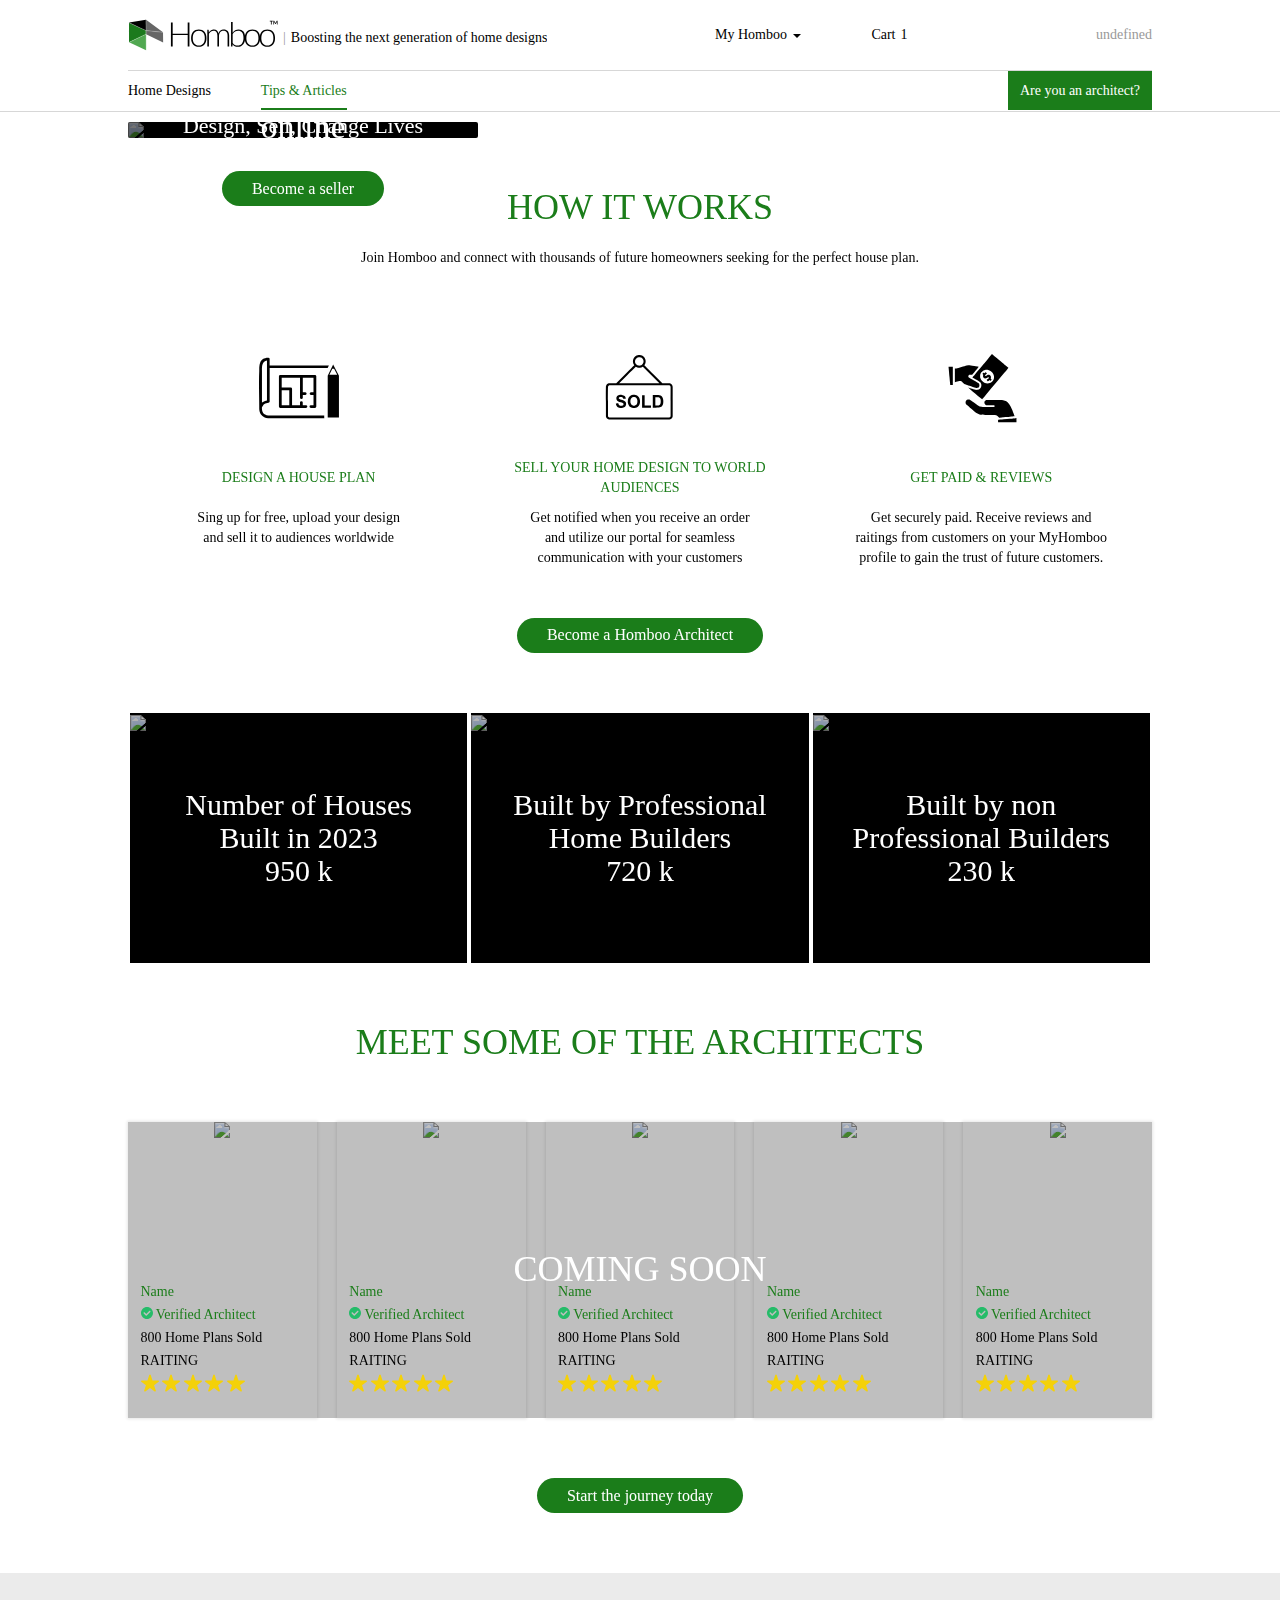
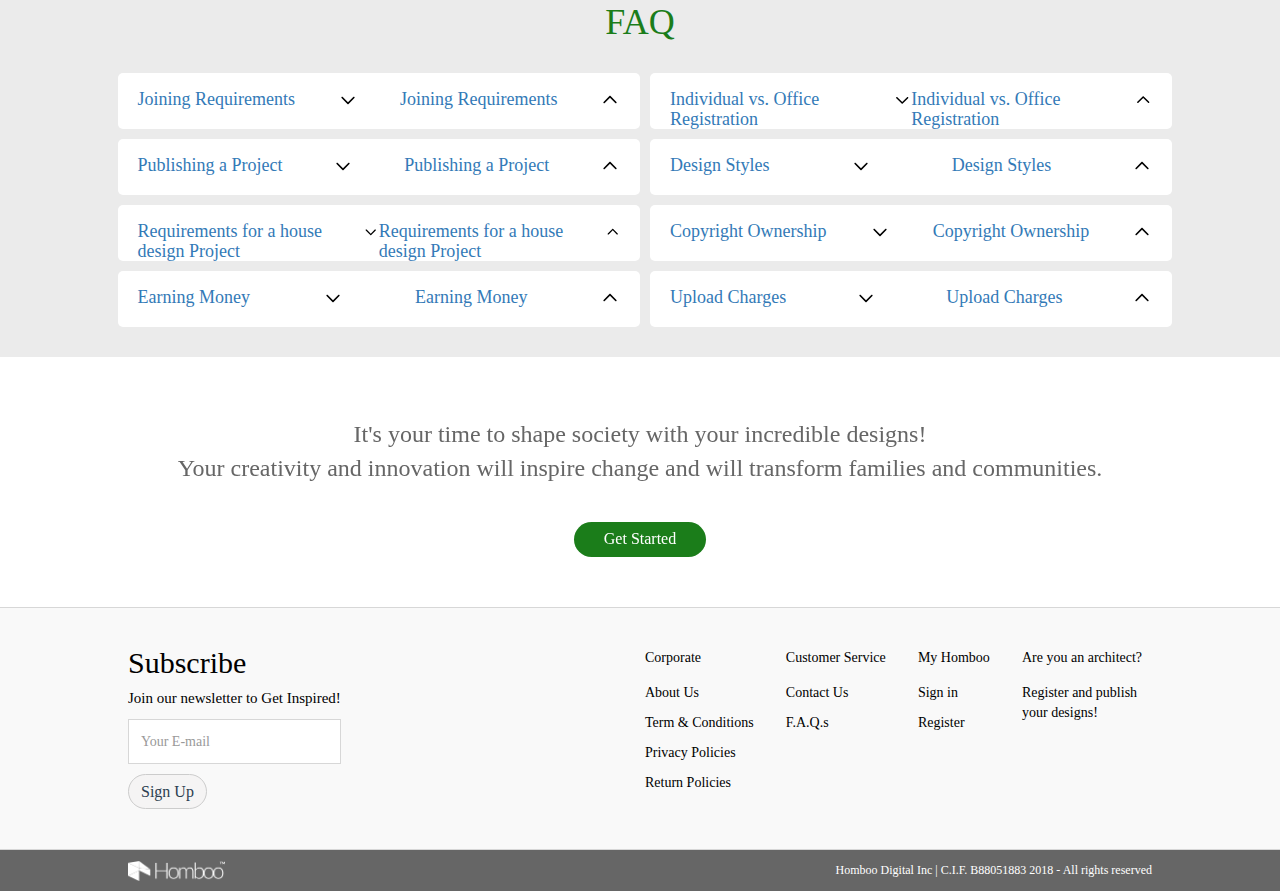
==== commit 43507a16: "Update index.html" ====
--- a/index.html
+++ b/index.html
@@ -8,22 +8,22 @@
   <link rel="shortcut icon" href="images/icons/favicon.ico">
   <title>Homboo</title>
   <!-- CSS Sheets -->
-  <link rel="stylesheet" href="bootstrap.min.css">
-  <link rel="stylesheet" href="font-awesome.min.css">
-  <link rel="stylesheet" href="homboo.css">
+  <link rel="stylesheet" href="./bootstrap.min.css">
+  <link rel="stylesheet" href="./font-awesome.min.css">
+  <link rel="stylesheet" href="./homboo.css">
   <!-- <link rel="stylesheet" href="css/architecture.css"> -->
-  <link rel="stylesheet" href="circle.css">
-  <link rel="stylesheet" href="header.css">
-  <link rel="stylesheet" href="footer.css">
-  <link rel="stylesheet" href="about.css">
-  <link rel="stylesheet" href="bootstrap-select.css">
+  <link rel="stylesheet" href="./circle.css">
+  <link rel="stylesheet" href="./header.css">
+  <link rel="stylesheet" href="./footer.css">
+  <link rel="stylesheet" href="./about.css">
+  <link rel="stylesheet" href="./bootstrap-select.css">
   <!-- JavaScript Sheets -->
-  <script src="jquery.min.js"></script>
-  <script src="bootstrap.js"></script>
-  <script src="homboo.js"></script>
-  <script src="header.js"></script>
-  <script src="architecture.js"></script>
-  <script src="bootstrap-select.js"></script>
+  <script src="./jquery.min.js"></script>
+  <script src="./bootstrap.js"></script>
+  <script src="./homboo.js"></script>
+  <script src="./header.js"></script>
+  <script src="./architecture.js"></script>
+  <script src="./bootstrap-select.js"></script>
 
 </head>
 
@@ -59,7 +59,7 @@
                     Architecture Magazine</div>
                   <div class="type"><span>Tue, September 9, 2020, 9:56 AM</span></div>
                   <div style="padding-top: 10px; padding-bottom: 10px;display: flex; align-items: flex-end;">
-                    <img src="images/logo.svg" class="img-responsive" alt="Homboo" style="width: 150px;">
+                    <img src="./images/logo.svg" class="img-responsive" alt="Homboo" style="width: 150px;">
                     <div style="font-weight: bold !important; font-size: 15px;">/ NEWS</div>
                   </div>
                   <div class="display-min-width marginTop10">
@@ -129,7 +129,7 @@
                 </div>
                 <div class="news_article-text">
                   <div>
-                    <img src="images/slide/portada.png" alt="" style="width: 100%;">
+                    <img src="./images/slide/portada.png" alt="" style="width: 100%;">
                     <p>Footer Images Text Complementary</p>
                   </div>
                   <p class="line12-18">
@@ -218,7 +218,7 @@
   <header>
     <div class="header-homboo wrapper">
       <div class="logo">
-        <div class="img-logo"><img src="images/logo.svg" class="img-responsive" alt="Homboo"></div>
+        <div class="img-logo"><img src="./logo.svg" class="img-responsive" alt="Homboo"></div>
         <div class="text barra">|</div>
         <div class="text text-for-logo">Boosting the next generation of home designs</div>
       </div>
@@ -1761,7 +1761,7 @@
     <div class="wrapper legacy">
       <div class="legacy-social">
         <div>
-          <img src="images/logo-blanco-blanco.png" alt="" height="20px">
+          <img src="./logo-blanco-blanco.png" alt="" height="20px">
         </div>
         <div>
           <a href="https://www.youtube.com/channel/UC0hbQMi4mOE0i4QQ0hqkMwg" target="_blank">
